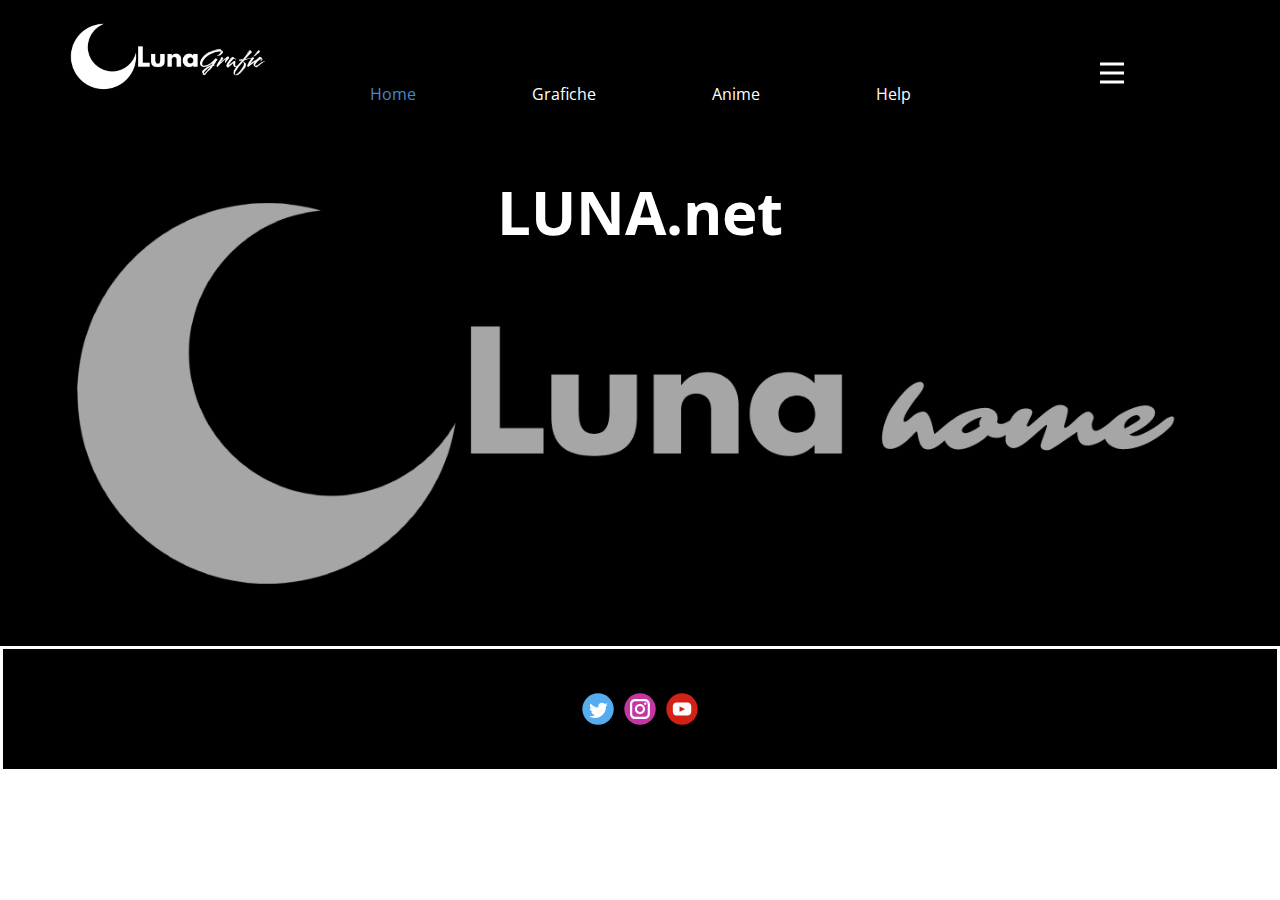
==== index.html @ 3d2ab173 "s" ====
<!DOCTYPE html>
<html style="font-size: 16px;" lang="it"><head>
    <meta name="viewport" content="width=device-width, initial-scale=1.0">
    <meta charset="utf-8">
    <meta name="keywords" content="">
    <meta name="description" content="">
    <icon><link rel="icon" href="images/Luna img.png"></icon>
    <title>Luna server🌙</title>
    <link rel="stylesheet" href="nicepage.css" media="screen">
<link rel="stylesheet" href="Home.css" media="screen">
    <script class="u-script" type="text/javascript" src="jquery.js" "="" defer=""></script>
    <script class="u-script" type="text/javascript" src="nicepage.js" "="" defer=""></script>
    <meta name="generator" content="Nicepage 4.16.0, nicepage.com">
    <link id="u-theme-google-font" rel="stylesheet" href="https://fonts.googleapis.com/css?family=Roboto:100,100i,300,300i,400,400i,500,500i,700,700i,900,900i|Open+Sans:300,300i,400,400i,500,500i,600,600i,700,700i,800,800i">
    
    
    <script type="application/ld+json">{
		"@context": "http://schema.org",
		"@type": "Organization",
		"name": "Luna",
		"logo": "images/template_2.png",
		"sameAs": []
}</script>
    <meta name="theme-color" content="#478ac9">
    <meta property="og:title" content="Home">
    <meta property="og:type" content="website">
  </head>
  <body data-home-page="Home.html" data-home-page-title="Home" class="u-body u-xl-mode" data-lang="it"><header class="u-black u-clearfix u-header u-header" id="sec-e818"><div class="u-clearfix u-sheet u-valign-middle-md u-valign-middle-sm u-valign-middle-xs u-sheet-1">
        <a href="https://nicepage.com" class="u-image u-logo u-image-1" data-image-width="2560" data-image-height="1440">
          <img src="images/template_2.png" class="u-logo-image u-logo-image-1">
        </a>
        <nav class="u-hidden-md u-hidden-sm u-hidden-xs u-menu u-menu-one-level u-offcanvas u-menu-1">
          <div class="menu-collapse" style="font-size: 1rem; letter-spacing: 0px;">
            <a class="u-button-style u-custom-left-right-menu-spacing u-custom-padding-bottom u-custom-top-bottom-menu-spacing u-nav-link u-text-active-palette-1-base u-text-hover-palette-2-base" href="#">
              <svg class="u-svg-link" viewBox="0 0 24 24"><use xmlns:xlink="http://www.w3.org/1999/xlink" xlink:href="#menu-hamburger"></use></svg>
              <svg class="u-svg-content" version="1.1" id="menu-hamburger" viewBox="0 0 16 16" x="0px" y="0px" xmlns:xlink="http://www.w3.org/1999/xlink" xmlns="http://www.w3.org/2000/svg"><g><rect y="1" width="16" height="2"></rect><rect y="7" width="16" height="2"></rect><rect y="13" width="16" height="2"></rect>
</g></svg>
            </a>
          </div>
          <div class="u-custom-menu u-nav-container">
            <ul class="u-nav u-unstyled u-nav-1"><li class="u-nav-item"><a class="u-button-style u-nav-link u-text-active-palette-1-base u-text-hover-palette-2-base" href="Home.html" style="padding: 10px 58px;">Home</a>
</li><li class="u-nav-item"><a class="u-button-style u-nav-link u-text-active-palette-1-base u-text-hover-palette-2-base" href="Grafiche.html" style="padding: 10px 58px;">Grafiche</a>
</li><li class="u-nav-item"><a class="u-button-style u-nav-link u-text-active-palette-1-base u-text-hover-palette-2-base" href="Anime.html" style="padding: 10px 58px;">Anime</a>
</li><li class="u-nav-item"><a class="u-button-style u-nav-link u-text-active-palette-1-base u-text-hover-palette-2-base" href="Help.html" style="padding: 10px 58px;">Help</a>
</li></ul>
          </div>
          <div class="u-custom-menu u-nav-container-collapse">
            <div class="u-black u-container-style u-inner-container-layout u-opacity u-opacity-95 u-sidenav">
              <div class="u-inner-container-layout u-sidenav-overflow">
                <div class="u-menu-close"></div>
                <ul class="u-align-center u-nav u-popupmenu-items u-unstyled u-nav-2"><li class="u-nav-item"><a class="u-button-style u-nav-link" href="Home.html">Home</a>
</li><li class="u-nav-item"><a class="u-button-style u-nav-link" href="Grafiche.html">Grafiche</a>
</li><li class="u-nav-item"><a class="u-button-style u-nav-link" href="Anime.html">Anime</a>
</li><li class="u-nav-item"><a class="u-button-style u-nav-link" href="Help.html">Help</a>
</li></ul>
              </div>
            </div>
            <div class="u-black u-menu-overlay u-opacity u-opacity-70"></div>
          </div>
        </nav>
        <nav class="u-menu u-menu-hamburger u-offcanvas u-menu-2" data-responsive-from="XL" data-position="Menu" data-submenu-level="on-click">
          <div class="menu-collapse">
            <a class="u-button-style u-nav-link" href="#">
              <svg class="u-svg-link" viewBox="0 0 24 24"><use xmlns:xlink="http://www.w3.org/1999/xlink" xlink:href="#svg-94c7"></use></svg>
              <svg class="u-svg-content" version="1.1" id="svg-94c7" viewBox="0 0 16 16" x="0px" y="0px" xmlns:xlink="http://www.w3.org/1999/xlink" xmlns="http://www.w3.org/2000/svg"><g><rect y="1" width="16" height="2"></rect><rect y="7" width="16" height="2"></rect><rect y="13" width="16" height="2"></rect>
</g></svg>
            </a>
          </div>
          <div class="u-custom-menu u-nav-container">
            <ul class="u-nav u-unstyled"><li class="u-nav-item"><a class="u-button-style u-nav-link" href="Home.html">Home</a>
</li><li class="u-nav-item"><a class="u-button-style u-nav-link" href="Help.html">Help</a>
</li><li class="u-nav-item"><a class="u-button-style u-nav-link" href="Grafiche.html">Grafiche</a>
</li><li class="u-nav-item"><a class="u-button-style u-nav-link" href="Anime.html">Anime</a>
</li><li class="u-nav-item"><a class="u-button-style u-nav-link" href="Content-Creator.html">Content Creator</a>
</li></ul>
          </div>
          <div class="u-custom-menu u-nav-container-collapse">
            <div class="u-black u-border-3 u-border-grey-30 u-container-style u-inner-container-layout u-sidenav u-sidenav-2" data-offcanvas-width="244">
              <div class="u-inner-container-layout u-sidenav-overflow">
                <div class="u-menu-close"></div>
                <ul class="u-align-center u-nav u-popupmenu-items u-text-active-grey-15 u-text-hover-grey-25 u-text-white u-unstyled u-nav-4"><li class="u-nav-item"><a class="u-button-style u-nav-link" href="Home.html">Home</a>
</li><li class="u-nav-item"><a class="u-button-style u-nav-link" href="Help.html">Help</a>
</li><li class="u-nav-item"><a class="u-button-style u-nav-link" href="Grafiche.html">Grafiche</a>
</li><li class="u-nav-item"><a class="u-button-style u-nav-link" href="Anime.html">Anime</a>
</li><li class="u-nav-item"><a class="u-button-style u-nav-link" href="Content-Creator.html">Content Creator</a>
</li></ul>
              </div>
            </div>
            <div class="u-black u-menu-overlay u-opacity u-opacity-55"></div>
          </div>
        </nav>
      </div></header>
    <section class="u-clearfix u-image u-shading u-section-1" id="sec-fcfa" data-image-width="550" data-image-height="846">
      <div class="u-clearfix u-sheet u-valign-top-sm u-valign-top-xs u-sheet-1">
        <img class="u-expanded-width u-hidden-sm u-hidden-xs u-image u-image-default u-image-1" data-image-width="1280" data-image-height="720" src="images/Nuovo_progetto_15.png">
        <p class="u-text u-text-default u-text-white u-text-1">LUNA.net</p>
      </div>
    </section>
    
    
    <footer class="u-black u-border-3 u-border-white u-clearfix u-footer" id="sec-3a91"><div class="u-clearfix u-sheet u-sheet-1">
        <div class="u-align-left u-social-icons u-spacing-10 u-social-icons-1">
          <a class="u-social-url" title="twitter" target="_blank" href=""><span class="u-icon u-social-icon u-social-twitter u-icon-1"><svg class="u-svg-link" preserveAspectRatio="xMidYMin slice" viewBox="0 0 112 112" style=""><use xmlns:xlink="http://www.w3.org/1999/xlink" xlink:href="#svg-72b2"></use></svg><svg class="u-svg-content" viewBox="0 0 112 112" x="0" y="0" id="svg-72b2"><circle fill="currentColor" class="st0" cx="56.1" cy="56.1" r="55"></circle><path fill="#FFFFFF" d="M83.8,47.3c0,0.6,0,1.2,0,1.7c0,17.7-13.5,38.2-38.2,38.2C38,87.2,31,85,25,81.2c1,0.1,2.1,0.2,3.2,0.2
            c6.3,0,12.1-2.1,16.7-5.7c-5.9-0.1-10.8-4-12.5-9.3c0.8,0.2,1.7,0.2,2.5,0.2c1.2,0,2.4-0.2,3.5-0.5c-6.1-1.2-10.8-6.7-10.8-13.1
            c0-0.1,0-0.1,0-0.2c1.8,1,3.9,1.6,6.1,1.7c-3.6-2.4-6-6.5-6-11.2c0-2.5,0.7-4.8,1.8-6.7c6.6,8.1,16.5,13.5,27.6,14
            c-0.2-1-0.3-2-0.3-3.1c0-7.4,6-13.4,13.4-13.4c3.9,0,7.3,1.6,9.8,4.2c3.1-0.6,5.9-1.7,8.5-3.3c-1,3.1-3.1,5.8-5.9,7.4
            c2.7-0.3,5.3-1,7.7-2.1C88.7,43,86.4,45.4,83.8,47.3z"></path></svg></span>
          </a>
          <a class="u-social-url" title="instagram" target="_blank" href=""><span class="u-icon u-social-icon u-social-instagram u-icon-2"><svg class="u-svg-link" preserveAspectRatio="xMidYMin slice" viewBox="0 0 112 112" style=""><use xmlns:xlink="http://www.w3.org/1999/xlink" xlink:href="#svg-ed8d"></use></svg><svg class="u-svg-content" viewBox="0 0 112 112" x="0" y="0" id="svg-ed8d"><circle fill="currentColor" cx="56.1" cy="56.1" r="55"></circle><path fill="#FFFFFF" d="M55.9,38.2c-9.9,0-17.9,8-17.9,17.9C38,66,46,74,55.9,74c9.9,0,17.9-8,17.9-17.9C73.8,46.2,65.8,38.2,55.9,38.2
            z M55.9,66.4c-5.7,0-10.3-4.6-10.3-10.3c-0.1-5.7,4.6-10.3,10.3-10.3c5.7,0,10.3,4.6,10.3,10.3C66.2,61.8,61.6,66.4,55.9,66.4z"></path><path fill="#FFFFFF" d="M74.3,33.5c-2.3,0-4.2,1.9-4.2,4.2s1.9,4.2,4.2,4.2s4.2-1.9,4.2-4.2S76.6,33.5,74.3,33.5z"></path><path fill="#FFFFFF" d="M73.1,21.3H38.6c-9.7,0-17.5,7.9-17.5,17.5v34.5c0,9.7,7.9,17.6,17.5,17.6h34.5c9.7,0,17.5-7.9,17.5-17.5V38.8
            C90.6,29.1,82.7,21.3,73.1,21.3z M83,73.3c0,5.5-4.5,9.9-9.9,9.9H38.6c-5.5,0-9.9-4.5-9.9-9.9V38.8c0-5.5,4.5-9.9,9.9-9.9h34.5
            c5.5,0,9.9,4.5,9.9,9.9V73.3z"></path></svg></span>
          </a>
          <a class="u-social-url" target="_blank" data-type="YouTube" title="YouTube" href=""><span class="u-icon u-social-icon u-social-youtube u-icon-3"><svg class="u-svg-link" preserveAspectRatio="xMidYMin slice" viewBox="0 0 112 112" style=""><use xmlns:xlink="http://www.w3.org/1999/xlink" xlink:href="#svg-ea54"></use></svg><svg class="u-svg-content" viewBox="0 0 112 112" x="0" y="0" id="svg-ea54"><circle fill="currentColor" cx="56.1" cy="56.1" r="55"></circle><path fill="#FFFFFF" d="M74.9,33.3H37.3c-7.4,0-13.4,6-13.4,13.4v18.8c0,7.4,6,13.4,13.4,13.4h37.6c7.4,0,13.4-6,13.4-13.4V46.7 C88.3,39.3,82.3,33.3,74.9,33.3L74.9,33.3z M65.9,57l-17.6,8.4c-0.5,0.2-1-0.1-1-0.6V47.5c0-0.5,0.6-0.9,1-0.6l17.6,8.9 C66.4,56,66.4,56.8,65.9,57L65.9,57z"></path></svg></span>
          </a>
        </div>
      </div></footer>

  
</body></html>
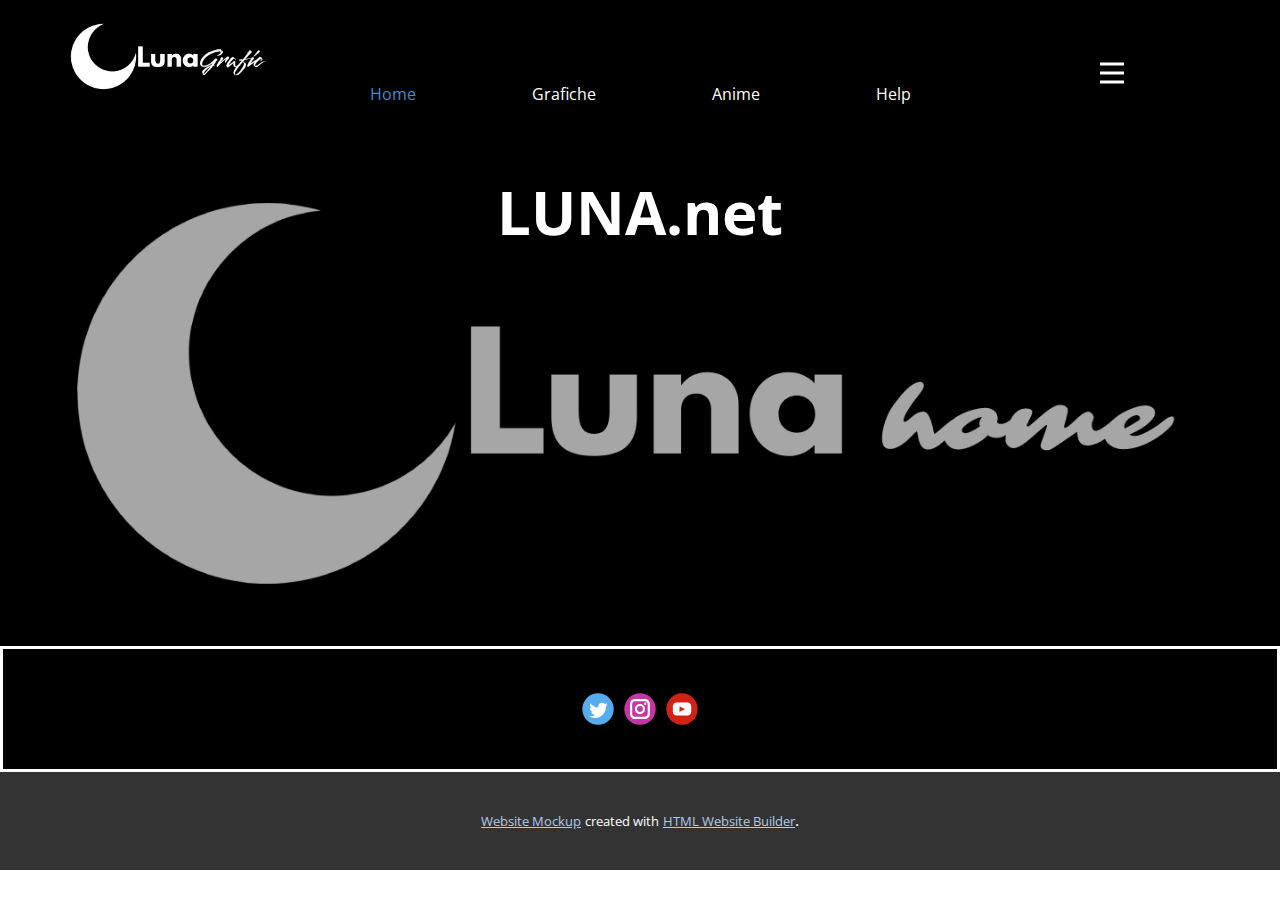
==== commit cf3b2d2e: "h" ====
--- a/index.html
+++ b/index.html
@@ -4,8 +4,7 @@
     <meta charset="utf-8">
     <meta name="keywords" content="">
     <meta name="description" content="">
-    <icon><link rel="icon" href="images/Luna img.png"></icon>
-    <title>Luna server🌙</title>
+    <title>Home</title>
     <link rel="stylesheet" href="nicepage.css" media="screen">
 <link rel="stylesheet" href="Home.css" media="screen">
     <script class="u-script" type="text/javascript" src="jquery.js" "="" defer=""></script>
@@ -115,6 +114,16 @@
           </a>
         </div>
       </div></footer>
-
+    <section class="u-backlink u-clearfix u-grey-80">
+      <a class="u-link" href="https://nicepage.com/website-mockup" target="_blank">
+        <span>Website Mockup</span>
+      </a>
+      <p class="u-text">
+        <span>created with</span>
+      </p>
+      <a class="u-link" href="https://nicepage.com/html-website-builder" target="_blank">
+        <span>HTML Website Builder</span>
+      </a>. 
+    </section>
   
 </body></html>--- a/nicepage.css
+++ b/nicepage.css
@@ -22524,12 +22524,12 @@
 .u-container-layout.u-container-layout.u-color-1-dark-3:before,
 .u-table-alt-color-1-dark-3 tr:nth-child(even) {
   color: #ffffff;
-  background-color: #292e33;
+  background-color: #332929;
 }
 .u-button-style.u-color-1-dark-3,
 .u-button-style.u-color-1-dark-3[class*="u-border-"] {
   color: #ffffff !important;
-  background-color: #292e33 !important;
+  background-color: #332929 !important;
 }
 .u-button-style.u-color-1-dark-3:hover,
 .u-button-style.u-color-1-dark-3[class*="u-border-"]:hover,
@@ -22542,7 +22542,7 @@
 li.active > .u-button-style.u-button-style.u-color-1-dark-3,
 li.active > .u-button-style.u-button-style.u-color-1-dark-3[class*="u-border-"] {
   color: #ffffff !important;
-  background-color: #25292e !important;
+  background-color: #2e2525 !important;
 }
 .u-hover-color-1-dark-3:hover,
 .u-hover-color-1-dark-3[class*="u-border-"]:hover,
@@ -22565,10 +22565,10 @@
 li.active > a.u-button-style.u-button-style.u-active-color-1-dark-3,
 li.active > a.u-button-style.u-button-style.u-active-color-1-dark-3[class*="u-border-"] {
   color: #ffffff !important;
-  background-color: #292e33 !important;
+  background-color: #332929 !important;
 }
 a.u-link.u-hover-color-1-dark-3:hover {
-  color: #292e33 !important;
+  color: #332929 !important;
 }
 .u-color-1-dark-2,
 .u-body.u-color-1-dark-2,
@@ -22579,12 +22579,12 @@
 .u-container-layout.u-container-layout.u-color-1-dark-2:before,
 .u-table-alt-color-1-dark-2 tr:nth-child(even) {
   color: #ffffff;
-  background-color: #425465;
+  background-color: #6b4748;
 }
 .u-button-style.u-color-1-dark-2,
 .u-button-style.u-color-1-dark-2[class*="u-border-"] {
   color: #ffffff !important;
-  background-color: #425465 !important;
+  background-color: #6b4748 !important;
 }
 .u-button-style.u-color-1-dark-2:hover,
 .u-button-style.u-color-1-dark-2[class*="u-border-"]:hover,
@@ -22597,7 +22597,7 @@
 li.active > .u-button-style.u-button-style.u-color-1-dark-2,
 li.active > .u-button-style.u-button-style.u-color-1-dark-2[class*="u-border-"] {
   color: #ffffff !important;
-  background-color: #3b4c5b !important;
+  background-color: #604041 !important;
 }
 .u-hover-color-1-dark-2:hover,
 .u-hover-color-1-dark-2[class*="u-border-"]:hover,
@@ -22620,10 +22620,10 @@
 li.active > a.u-button-style.u-button-style.u-active-color-1-dark-2,
 li.active > a.u-button-style.u-button-style.u-active-color-1-dark-2[class*="u-border-"] {
   color: #ffffff !important;
-  background-color: #425465 !important;
+  background-color: #6b4748 !important;
 }
 a.u-link.u-hover-color-1-dark-2:hover {
-  color: #425465 !important;
+  color: #6b4748 !important;
 }
 .u-color-1-dark-1,
 .u-body.u-color-1-dark-1,
@@ -22634,12 +22634,12 @@
 .u-container-layout.u-container-layout.u-color-1-dark-1:before,
 .u-table-alt-color-1-dark-1 tr:nth-child(even) {
   color: #ffffff;
-  background-color: #4c7397;
+  background-color: #a35559;
 }
 .u-button-style.u-color-1-dark-1,
 .u-button-style.u-color-1-dark-1[class*="u-border-"] {
   color: #ffffff !important;
-  background-color: #4c7397 !important;
+  background-color: #a35559 !important;
 }
 .u-button-style.u-color-1-dark-1:hover,
 .u-button-style.u-color-1-dark-1[class*="u-border-"]:hover,
@@ -22652,7 +22652,7 @@
 li.active > .u-button-style.u-button-style.u-color-1-dark-1,
 li.active > .u-button-style.u-button-style.u-color-1-dark-1[class*="u-border-"] {
   color: #ffffff !important;
-  background-color: #446888 !important;
+  background-color: #934c50 !important;
 }
 .u-hover-color-1-dark-1:hover,
 .u-hover-color-1-dark-1[class*="u-border-"]:hover,
@@ -22675,10 +22675,10 @@
 li.active > a.u-button-style.u-button-style.u-active-color-1-dark-1,
 li.active > a.u-button-style.u-button-style.u-active-color-1-dark-1[class*="u-border-"] {
   color: #ffffff !important;
-  background-color: #4c7397 !important;
+  background-color: #a35559 !important;
 }
 a.u-link.u-hover-color-1-dark-1:hover {
-  color: #4c7397 !important;
+  color: #a35559 !important;
 }
 .u-color-1,
 .u-body.u-color-1,
@@ -22689,12 +22689,12 @@
 .u-container-layout.u-container-layout.u-color-1:before,
 .u-table-alt-color-1 tr:nth-child(even) {
   color: #ffffff;
-  background-color: #478ac9;
+  background-color: #db545a;
 }
 .u-button-style.u-color-1,
 .u-button-style.u-color-1[class*="u-border-"] {
   color: #ffffff !important;
-  background-color: #478ac9 !important;
+  background-color: #db545a !important;
 }
 .u-button-style.u-color-1:hover,
 .u-button-style.u-color-1[class*="u-border-"]:hover,
@@ -22707,7 +22707,7 @@
 li.active > .u-button-style.u-button-style.u-color-1,
 li.active > .u-button-style.u-button-style.u-color-1[class*="u-border-"] {
   color: #ffffff !important;
-  background-color: #387cbd !important;
+  background-color: #d63b42 !important;
 }
 .u-hover-color-1:hover,
 .u-hover-color-1[class*="u-border-"]:hover,
@@ -22730,10 +22730,10 @@
 li.active > a.u-button-style.u-button-style.u-active-color-1,
 li.active > a.u-button-style.u-button-style.u-active-color-1[class*="u-border-"] {
   color: #ffffff !important;
-  background-color: #478ac9 !important;
+  background-color: #db545a !important;
 }
 a.u-link.u-hover-color-1:hover {
-  color: #478ac9 !important;
+  color: #db545a !important;
 }
 .u-color-1-light-1,
 .u-body.u-color-1-light-1,
@@ -22744,12 +22744,12 @@
 .u-container-layout.u-container-layout.u-color-1-light-1:before,
 .u-table-alt-color-1-light-1 tr:nth-child(even) {
   color: #ffffff;
-  background-color: #77aad9;
+  background-color: #e68387;
 }
 .u-button-style.u-color-1-light-1,
 .u-button-style.u-color-1-light-1[class*="u-border-"] {
   color: #ffffff !important;
-  background-color: #77aad9 !important;
+  background-color: #e68387 !important;
 }
 .u-button-style.u-color-1-light-1:hover,
 .u-button-style.u-color-1-light-1[class*="u-border-"]:hover,
@@ -22762,7 +22762,7 @@
 li.active > .u-button-style.u-button-style.u-color-1-light-1,
 li.active > .u-button-style.u-button-style.u-color-1-light-1[class*="u-border-"] {
   color: #ffffff !important;
-  background-color: #5d9ad2 !important;
+  background-color: #e0656a !important;
 }
 .u-hover-color-1-light-1:hover,
 .u-hover-color-1-light-1[class*="u-border-"]:hover,
@@ -22785,10 +22785,10 @@
 li.active > a.u-button-style.u-button-style.u-active-color-1-light-1,
 li.active > a.u-button-style.u-button-style.u-active-color-1-light-1[class*="u-border-"] {
   color: #ffffff !important;
-  background-color: #77aad9 !important;
+  background-color: #e68387 !important;
 }
 a.u-link.u-hover-color-1-light-1:hover {
-  color: #77aad9 !important;
+  color: #e68387 !important;
 }
 .u-color-1-light-2,
 .u-body.u-color-1-light-2,
@@ -22799,12 +22799,12 @@
 .u-container-layout.u-container-layout.u-color-1-light-2:before,
 .u-table-alt-color-1-light-2 tr:nth-child(even) {
   color: #111111;
-  background-color: #adcce9;
+  background-color: #f1b5b8;
 }
 .u-button-style.u-color-1-light-2,
 .u-button-style.u-color-1-light-2[class*="u-border-"] {
   color: #111111 !important;
-  background-color: #adcce9 !important;
+  background-color: #f1b5b8 !important;
 }
 .u-button-style.u-color-1-light-2:hover,
 .u-button-style.u-color-1-light-2[class*="u-border-"]:hover,
@@ -22817,7 +22817,7 @@
 li.active > .u-button-style.u-button-style.u-color-1-light-2,
 li.active > .u-button-style.u-button-style.u-color-1-light-2[class*="u-border-"] {
   color: #111111 !important;
-  background-color: #8db8e0 !important;
+  background-color: #ea9296 !important;
 }
 .u-hover-color-1-light-2:hover,
 .u-hover-color-1-light-2[class*="u-border-"]:hover,
@@ -22840,10 +22840,10 @@
 li.active > a.u-button-style.u-button-style.u-active-color-1-light-2,
 li.active > a.u-button-style.u-button-style.u-active-color-1-light-2[class*="u-border-"] {
   color: #111111 !important;
-  background-color: #adcce9 !important;
+  background-color: #f1b5b8 !important;
 }
 a.u-link.u-hover-color-1-light-2:hover {
-  color: #adcce9 !important;
+  color: #f1b5b8 !important;
 }
 .u-color-1-light-3,
 .u-body.u-color-1-light-3,
@@ -22854,12 +22854,12 @@
 .u-container-layout.u-container-layout.u-color-1-light-3:before,
 .u-table-alt-color-1-light-3 tr:nth-child(even) {
   color: #111111;
-  background-color: #e9f2fa;
+  background-color: #fbeced;
 }
 .u-button-style.u-color-1-light-3,
 .u-button-style.u-color-1-light-3[class*="u-border-"] {
   color: #111111 !important;
-  background-color: #e9f2fa !important;
+  background-color: #fbeced !important;
 }
 .u-button-style.u-color-1-light-3:hover,
 .u-button-style.u-color-1-light-3[class*="u-border-"]:hover,
@@ -22872,7 +22872,7 @@
 li.active > .u-button-style.u-button-style.u-color-1-light-3,
 li.active > .u-button-style.u-button-style.u-color-1-light-3[class*="u-border-"] {
   color: #111111 !important;
-  background-color: #c2dbf1 !important;
+  background-color: #f3c4c7 !important;
 }
 .u-hover-color-1-light-3:hover,
 .u-hover-color-1-light-3[class*="u-border-"]:hover,
@@ -22895,10 +22895,10 @@
 li.active > a.u-button-style.u-button-style.u-active-color-1-light-3,
 li.active > a.u-button-style.u-button-style.u-active-color-1-light-3[class*="u-border-"] {
   color: #111111 !important;
-  background-color: #e9f2fa !important;
+  background-color: #fbeced !important;
 }
 a.u-link.u-hover-color-1-light-3:hover {
-  color: #e9f2fa !important;
+  color: #fbeced !important;
 }
 .u-color-1-base,
 .u-body.u-color-1-base,
@@ -22909,12 +22909,12 @@
 .u-container-layout.u-container-layout.u-color-1-base:before,
 .u-table-alt-color-1-base tr:nth-child(even) {
   color: #ffffff;
-  background-color: #478ac9;
+  background-color: #db545a;
 }
 .u-button-style.u-color-1-base,
 .u-button-style.u-color-1-base[class*="u-border-"] {
   color: #ffffff !important;
-  background-color: #478ac9 !important;
+  background-color: #db545a !important;
 }
 .u-button-style.u-color-1-base:hover,
 .u-button-style.u-color-1-base[class*="u-border-"]:hover,
@@ -22927,7 +22927,7 @@
 li.active > .u-button-style.u-button-style.u-color-1-base,
 li.active > .u-button-style.u-button-style.u-color-1-base[class*="u-border-"] {
   color: #ffffff !important;
-  background-color: #387cbd !important;
+  background-color: #d63b42 !important;
 }
 .u-hover-color-1-base:hover,
 .u-hover-color-1-base[class*="u-border-"]:hover,
@@ -22950,10 +22950,10 @@
 li.active > a.u-button-style.u-button-style.u-active-color-1-base,
 li.active > a.u-button-style.u-button-style.u-active-color-1-base[class*="u-border-"] {
   color: #ffffff !important;
-  background-color: #478ac9 !important;
+  background-color: #db545a !important;
 }
 a.u-link.u-hover-color-1-base:hover {
-  color: #478ac9 !important;
+  color: #db545a !important;
 }
 .u-color-2-dark-3,
 .u-body.u-color-2-dark-3,
@@ -22964,12 +22964,12 @@
 .u-container-layout.u-container-layout.u-color-2-dark-3:before,
 .u-table-alt-color-2-dark-3 tr:nth-child(even) {
   color: #ffffff;
-  background-color: #332929;
+  background-color: #333129;
 }
 .u-button-style.u-color-2-dark-3,
 .u-button-style.u-color-2-dark-3[class*="u-border-"] {
   color: #ffffff !important;
-  background-color: #332929 !important;
+  background-color: #333129 !important;
 }
 .u-button-style.u-color-2-dark-3:hover,
 .u-button-style.u-color-2-dark-3[class*="u-border-"]:hover,
@@ -22982,7 +22982,7 @@
 li.active > .u-button-style.u-button-style.u-color-2-dark-3,
 li.active > .u-button-style.u-button-style.u-color-2-dark-3[class*="u-border-"] {
   color: #ffffff !important;
-  background-color: #2e2525 !important;
+  background-color: #2e2c25 !important;
 }
 .u-hover-color-2-dark-3:hover,
 .u-hover-color-2-dark-3[class*="u-border-"]:hover,
@@ -23005,10 +23005,10 @@
 li.active > a.u-button-style.u-button-style.u-active-color-2-dark-3,
 li.active > a.u-button-style.u-button-style.u-active-color-2-dark-3[class*="u-border-"] {
   color: #ffffff !important;
-  background-color: #332929 !important;
+  background-color: #333129 !important;
 }
 a.u-link.u-hover-color-2-dark-3:hover {
-  color: #332929 !important;
+  color: #333129 !important;
 }
 .u-color-2-dark-2,
 .u-body.u-color-2-dark-2,
@@ -23019,12 +23019,12 @@
 .u-container-layout.u-container-layout.u-color-2-dark-2:before,
 .u-table-alt-color-2-dark-2 tr:nth-child(even) {
   color: #ffffff;
-  background-color: #6b4748;
+  background-color: #72683f;
 }
 .u-button-style.u-color-2-dark-2,
 .u-button-style.u-color-2-dark-2[class*="u-border-"] {
   color: #ffffff !important;
-  background-color: #6b4748 !important;
+  background-color: #72683f !important;
 }
 .u-button-style.u-color-2-dark-2:hover,
 .u-button-style.u-color-2-dark-2[class*="u-border-"]:hover,
@@ -23037,7 +23037,7 @@
 li.active > .u-button-style.u-button-style.u-color-2-dark-2,
 li.active > .u-button-style.u-button-style.u-color-2-dark-2[class*="u-border-"] {
   color: #ffffff !important;
-  background-color: #604041 !important;
+  background-color: #675e39 !important;
 }
 .u-hover-color-2-dark-2:hover,
 .u-hover-color-2-dark-2[class*="u-border-"]:hover,
@@ -23060,10 +23060,10 @@
 li.active > a.u-button-style.u-button-style.u-active-color-2-dark-2,
 li.active > a.u-button-style.u-button-style.u-active-color-2-dark-2[class*="u-border-"] {
   color: #ffffff !important;
-  background-color: #6b4748 !important;
+  background-color: #72683f !important;
 }
 a.u-link.u-hover-color-2-dark-2:hover {
-  color: #6b4748 !important;
+  color: #72683f !important;
 }
 .u-color-2-dark-1,
 .u-body.u-color-2-dark-1,
@@ -23074,12 +23074,12 @@
 .u-container-layout.u-container-layout.u-color-2-dark-1:before,
 .u-table-alt-color-2-dark-1 tr:nth-child(even) {
   color: #ffffff;
-  background-color: #a35559;
+  background-color: #b29a36;
 }
 .u-button-style.u-color-2-dark-1,
 .u-button-style.u-color-2-dark-1[class*="u-border-"] {
   color: #ffffff !important;
-  background-color: #a35559 !important;
+  background-color: #b29a36 !important;
 }
 .u-button-style.u-color-2-dark-1:hover,
 .u-button-style.u-color-2-dark-1[class*="u-border-"]:hover,
@@ -23092,7 +23092,7 @@
 li.active > .u-button-style.u-button-style.u-color-2-dark-1,
 li.active > .u-button-style.u-button-style.u-color-2-dark-1[class*="u-border-"] {
   color: #ffffff !important;
-  background-color: #934c50 !important;
+  background-color: #a08b31 !important;
 }
 .u-hover-color-2-dark-1:hover,
 .u-hover-color-2-dark-1[class*="u-border-"]:hover,
@@ -23115,10 +23115,10 @@
 li.active > a.u-button-style.u-button-style.u-active-color-2-dark-1,
 li.active > a.u-button-style.u-button-style.u-active-color-2-dark-1[class*="u-border-"] {
   color: #ffffff !important;
-  background-color: #a35559 !important;
+  background-color: #b29a36 !important;
 }
 a.u-link.u-hover-color-2-dark-1:hover {
-  color: #a35559 !important;
+  color: #b29a36 !important;
 }
 .u-color-2,
 .u-body.u-color-2,
@@ -23128,13 +23128,13 @@
 .u-color-2.u-sidenav:before,
 .u-container-layout.u-container-layout.u-color-2:before,
 .u-table-alt-color-2 tr:nth-child(even) {
-  color: #ffffff;
-  background-color: #db545a;
+  color: #111111;
+  background-color: #f1c50e;
 }
 .u-button-style.u-color-2,
 .u-button-style.u-color-2[class*="u-border-"] {
-  color: #ffffff !important;
-  background-color: #db545a !important;
+  color: #111111 !important;
+  background-color: #f1c50e !important;
 }
 .u-button-style.u-color-2:hover,
 .u-button-style.u-color-2[class*="u-border-"]:hover,
@@ -23146,8 +23146,8 @@
 .u-button-style.u-button-style.u-color-2[class*="u-border-"].active,
 li.active > .u-button-style.u-button-style.u-color-2,
 li.active > .u-button-style.u-button-style.u-color-2[class*="u-border-"] {
-  color: #ffffff !important;
-  background-color: #d63b42 !important;
+  color: #111111 !important;
+  background-color: #d9b10d !important;
 }
 .u-hover-color-2:hover,
 .u-hover-color-2[class*="u-border-"]:hover,
@@ -23169,11 +23169,11 @@
 a.u-button-style.u-button-style.active > .u-active-color-2[class*="u-border-"],
 li.active > a.u-button-style.u-button-style.u-active-color-2,
 li.active > a.u-button-style.u-button-style.u-active-color-2[class*="u-border-"] {
-  color: #ffffff !important;
-  background-color: #db545a !important;
+  color: #111111 !important;
+  background-color: #f1c50e !important;
 }
 a.u-link.u-hover-color-2:hover {
-  color: #db545a !important;
+  color: #f1c50e !important;
 }
 .u-color-2-light-1,
 .u-body.u-color-2-light-1,
@@ -23183,13 +23183,13 @@
 .u-color-2-light-1.u-sidenav:before,
 .u-container-layout.u-container-layout.u-color-2-light-1:before,
 .u-table-alt-color-2-light-1 tr:nth-child(even) {
-  color: #ffffff;
-  background-color: #e68387;
+  color: #111111;
+  background-color: #f5d654;
 }
 .u-button-style.u-color-2-light-1,
 .u-button-style.u-color-2-light-1[class*="u-border-"] {
-  color: #ffffff !important;
-  background-color: #e68387 !important;
+  color: #111111 !important;
+  background-color: #f5d654 !important;
 }
 .u-button-style.u-color-2-light-1:hover,
 .u-button-style.u-color-2-light-1[class*="u-border-"]:hover,
@@ -23201,8 +23201,8 @@
 .u-button-style.u-button-style.u-color-2-light-1[class*="u-border-"].active,
 li.active > .u-button-style.u-button-style.u-color-2-light-1,
 li.active > .u-button-style.u-button-style.u-color-2-light-1[class*="u-border-"] {
-  color: #ffffff !important;
-  background-color: #e0656a !important;
+  color: #111111 !important;
+  background-color: #f3cf35 !important;
 }
 .u-hover-color-2-light-1:hover,
 .u-hover-color-2-light-1[class*="u-border-"]:hover,
@@ -23224,11 +23224,11 @@
 a.u-button-style.u-button-style.active > .u-active-color-2-light-1[class*="u-border-"],
 li.active > a.u-button-style.u-button-style.u-active-color-2-light-1,
 li.active > a.u-button-style.u-button-style.u-active-color-2-light-1[class*="u-border-"] {
-  color: #ffffff !important;
-  background-color: #e68387 !important;
+  color: #111111 !important;
+  background-color: #f5d654 !important;
 }
 a.u-link.u-hover-color-2-light-1:hover {
-  color: #e68387 !important;
+  color: #f5d654 !important;
 }
 .u-color-2-light-2,
 .u-body.u-color-2-light-2,
@@ -23239,12 +23239,12 @@
 .u-container-layout.u-container-layout.u-color-2-light-2:before,
 .u-table-alt-color-2-light-2 tr:nth-child(even) {
   color: #111111;
-  background-color: #f1b5b8;
+  background-color: #f9e79b;
 }
 .u-button-style.u-color-2-light-2,
 .u-button-style.u-color-2-light-2[class*="u-border-"] {
   color: #111111 !important;
-  background-color: #f1b5b8 !important;
+  background-color: #f9e79b !important;
 }
 .u-button-style.u-color-2-light-2:hover,
 .u-button-style.u-color-2-light-2[class*="u-border-"]:hover,
@@ -23257,7 +23257,7 @@
 li.active > .u-button-style.u-button-style.u-color-2-light-2,
 li.active > .u-button-style.u-button-style.u-color-2-light-2[class*="u-border-"] {
   color: #111111 !important;
-  background-color: #ea9296 !important;
+  background-color: #f7de75 !important;
 }
 .u-hover-color-2-light-2:hover,
 .u-hover-color-2-light-2[class*="u-border-"]:hover,
@@ -23280,10 +23280,10 @@
 li.active > a.u-button-style.u-button-style.u-active-color-2-light-2,
 li.active > a.u-button-style.u-button-style.u-active-color-2-light-2[class*="u-border-"] {
   color: #111111 !important;
-  background-color: #f1b5b8 !important;
+  background-color: #f9e79b !important;
 }
 a.u-link.u-hover-color-2-light-2:hover {
-  color: #f1b5b8 !important;
+  color: #f9e79b !important;
 }
 .u-color-2-light-3,
 .u-body.u-color-2-light-3,
@@ -23294,12 +23294,12 @@
 .u-container-layout.u-container-layout.u-color-2-light-3:before,
 .u-table-alt-color-2-light-3 tr:nth-child(even) {
   color: #111111;
-  background-color: #fbeced;
+  background-color: #fef9e6;
 }
 .u-button-style.u-color-2-light-3,
 .u-button-style.u-color-2-light-3[class*="u-border-"] {
   color: #111111 !important;
-  background-color: #fbeced !important;
+  background-color: #fef9e6 !important;
 }
 .u-button-style.u-color-2-light-3:hover,
 .u-button-style.u-color-2-light-3[class*="u-border-"]:hover,
@@ -23312,7 +23312,7 @@
 li.active > .u-button-style.u-button-style.u-color-2-light-3,
 li.active > .u-button-style.u-button-style.u-color-2-light-3[class*="u-border-"] {
   color: #111111 !important;
-  background-color: #f3c4c7 !important;
+  background-color: #fceeb7 !important;
 }
 .u-hover-color-2-light-3:hover,
 .u-hover-color-2-light-3[class*="u-border-"]:hover,
@@ -23335,10 +23335,10 @@
 li.active > a.u-button-style.u-button-style.u-active-color-2-light-3,
 li.active > a.u-button-style.u-button-style.u-active-color-2-light-3[class*="u-border-"] {
   color: #111111 !important;
-  background-color: #fbeced !important;
+  background-color: #fef9e6 !important;
 }
 a.u-link.u-hover-color-2-light-3:hover {
-  color: #fbeced !important;
+  color: #fef9e6 !important;
 }
 .u-color-2-base,
 .u-body.u-color-2-base,
@@ -23348,13 +23348,13 @@
 .u-color-2-base.u-sidenav:before,
 .u-container-layout.u-container-layout.u-color-2-base:before,
 .u-table-alt-color-2-base tr:nth-child(even) {
-  color: #ffffff;
-  background-color: #db545a;
+  color: #111111;
+  background-color: #f1c50e;
 }
 .u-button-style.u-color-2-base,
 .u-button-style.u-color-2-base[class*="u-border-"] {
-  color: #ffffff !important;
-  background-color: #db545a !important;
+  color: #111111 !important;
+  background-color: #f1c50e !important;
 }
 .u-button-style.u-color-2-base:hover,
 .u-button-style.u-color-2-base[class*="u-border-"]:hover,
@@ -23366,8 +23366,8 @@
 .u-button-style.u-button-style.u-color-2-base[class*="u-border-"].active,
 li.active > .u-button-style.u-button-style.u-color-2-base,
 li.active > .u-button-style.u-button-style.u-color-2-base[class*="u-border-"] {
-  color: #ffffff !important;
-  background-color: #d63b42 !important;
+  color: #111111 !important;
+  background-color: #d9b10d !important;
 }
 .u-hover-color-2-base:hover,
 .u-hover-color-2-base[class*="u-border-"]:hover,
@@ -23389,11 +23389,11 @@
 a.u-button-style.u-button-style.active > .u-active-color-2-base[class*="u-border-"],
 li.active > a.u-button-style.u-button-style.u-active-color-2-base,
 li.active > a.u-button-style.u-button-style.u-active-color-2-base[class*="u-border-"] {
-  color: #ffffff !important;
-  background-color: #db545a !important;
+  color: #111111 !important;
+  background-color: #f1c50e !important;
 }
 a.u-link.u-hover-color-2-base:hover {
-  color: #db545a !important;
+  color: #f1c50e !important;
 }
 .u-color-3-dark-3,
 .u-body.u-color-3-dark-3,
@@ -23404,12 +23404,12 @@
 .u-container-layout.u-container-layout.u-color-3-dark-3:before,
 .u-table-alt-color-3-dark-3 tr:nth-child(even) {
   color: #ffffff;
-  background-color: #333129;
+  background-color: #293332;
 }
 .u-button-style.u-color-3-dark-3,
 .u-button-style.u-color-3-dark-3[class*="u-border-"] {
   color: #ffffff !important;
-  background-color: #333129 !important;
+  background-color: #293332 !important;
 }
 .u-button-style.u-color-3-dark-3:hover,
 .u-button-style.u-color-3-dark-3[class*="u-border-"]:hover,
@@ -23422,7 +23422,7 @@
 li.active > .u-button-style.u-button-style.u-color-3-dark-3,
 li.active > .u-button-style.u-button-style.u-color-3-dark-3[class*="u-border-"] {
   color: #ffffff !important;
-  background-color: #2e2c25 !important;
+  background-color: #252e2d !important;
 }
 .u-hover-color-3-dark-3:hover,
 .u-hover-color-3-dark-3[class*="u-border-"]:hover,
@@ -23445,10 +23445,10 @@
 li.active > a.u-button-style.u-button-style.u-active-color-3-dark-3,
 li.active > a.u-button-style.u-button-style.u-active-color-3-dark-3[class*="u-border-"] {
   color: #ffffff !important;
-  background-color: #333129 !important;
+  background-color: #293332 !important;
 }
 a.u-link.u-hover-color-3-dark-3:hover {
-  color: #333129 !important;
+  color: #293332 !important;
 }
 .u-color-3-dark-2,
 .u-body.u-color-3-dark-2,
@@ -23459,12 +23459,12 @@
 .u-container-layout.u-container-layout.u-color-3-dark-2:before,
 .u-table-alt-color-3-dark-2 tr:nth-child(even) {
   color: #ffffff;
-  background-color: #72683f;
+  background-color: #41807c;
 }
 .u-button-style.u-color-3-dark-2,
 .u-button-style.u-color-3-dark-2[class*="u-border-"] {
   color: #ffffff !important;
-  background-color: #72683f !important;
+  background-color: #41807c !important;
 }
 .u-button-style.u-color-3-dark-2:hover,
 .u-button-style.u-color-3-dark-2[class*="u-border-"]:hover,
@@ -23477,7 +23477,7 @@
 li.active > .u-button-style.u-button-style.u-color-3-dark-2,
 li.active > .u-button-style.u-button-style.u-color-3-dark-2[class*="u-border-"] {
   color: #ffffff !important;
-  background-color: #675e39 !important;
+  background-color: #3a7370 !important;
 }
 .u-hover-color-3-dark-2:hover,
 .u-hover-color-3-dark-2[class*="u-border-"]:hover,
@@ -23500,10 +23500,10 @@
 li.active > a.u-button-style.u-button-style.u-active-color-3-dark-2,
 li.active > a.u-button-style.u-button-style.u-active-color-3-dark-2[class*="u-border-"] {
   color: #ffffff !important;
-  background-color: #72683f !important;
+  background-color: #41807c !important;
 }
 a.u-link.u-hover-color-3-dark-2:hover {
-  color: #72683f !important;
+  color: #41807c !important;
 }
 .u-color-3-dark-1,
 .u-body.u-color-3-dark-1,
@@ -23514,12 +23514,12 @@
 .u-container-layout.u-container-layout.u-color-3-dark-1:before,
 .u-table-alt-color-3-dark-1 tr:nth-child(even) {
   color: #ffffff;
-  background-color: #b29a36;
+  background-color: #2cccc4;
 }
 .u-button-style.u-color-3-dark-1,
 .u-button-style.u-color-3-dark-1[class*="u-border-"] {
   color: #ffffff !important;
-  background-color: #b29a36 !important;
+  background-color: #2cccc4 !important;
 }
 .u-button-style.u-color-3-dark-1:hover,
 .u-button-style.u-color-3-dark-1[class*="u-border-"]:hover,
@@ -23532,7 +23532,7 @@
 li.active > .u-button-style.u-button-style.u-color-3-dark-1,
 li.active > .u-button-style.u-button-style.u-color-3-dark-1[class*="u-border-"] {
   color: #ffffff !important;
-  background-color: #a08b31 !important;
+  background-color: #28b8b0 !important;
 }
 .u-hover-color-3-dark-1:hover,
 .u-hover-color-3-dark-1[class*="u-border-"]:hover,
@@ -23555,10 +23555,10 @@
 li.active > a.u-button-style.u-button-style.u-active-color-3-dark-1,
 li.active > a.u-button-style.u-button-style.u-active-color-3-dark-1[class*="u-border-"] {
   color: #ffffff !important;
-  background-color: #b29a36 !important;
+  background-color: #2cccc4 !important;
 }
 a.u-link.u-hover-color-3-dark-1:hover {
-  color: #b29a36 !important;
+  color: #2cccc4 !important;
 }
 .u-color-3,
 .u-body.u-color-3,
@@ -23569,12 +23569,12 @@
 .u-container-layout.u-container-layout.u-color-3:before,
 .u-table-alt-color-3 tr:nth-child(even) {
   color: #111111;
-  background-color: #f1c50e;
+  background-color: #3be8e0;
 }
 .u-button-style.u-color-3,
 .u-button-style.u-color-3[class*="u-border-"] {
   color: #111111 !important;
-  background-color: #f1c50e !important;
+  background-color: #3be8e0 !important;
 }
 .u-button-style.u-color-3:hover,
 .u-button-style.u-color-3[class*="u-border-"]:hover,
@@ -23587,7 +23587,7 @@
 li.active > .u-button-style.u-button-style.u-color-3,
 li.active > .u-button-style.u-button-style.u-color-3[class*="u-border-"] {
   color: #111111 !important;
-  background-color: #d9b10d !important;
+  background-color: #21e5dc !important;
 }
 .u-hover-color-3:hover,
 .u-hover-color-3[class*="u-border-"]:hover,
@@ -23610,10 +23610,10 @@
 li.active > a.u-button-style.u-button-style.u-active-color-3,
 li.active > a.u-button-style.u-button-style.u-active-color-3[class*="u-border-"] {
   color: #111111 !important;
-  background-color: #f1c50e !important;
+  background-color: #3be8e0 !important;
 }
 a.u-link.u-hover-color-3:hover {
-  color: #f1c50e !important;
+  color: #3be8e0 !important;
 }
 .u-color-3-light-1,
 .u-body.u-color-3-light-1,
@@ -23624,12 +23624,12 @@
 .u-container-layout.u-container-layout.u-color-3-light-1:before,
 .u-table-alt-color-3-light-1 tr:nth-child(even) {
   color: #111111;
-  background-color: #f5d654;
+  background-color: #72efe9;
 }
 .u-button-style.u-color-3-light-1,
 .u-button-style.u-color-3-light-1[class*="u-border-"] {
   color: #111111 !important;
-  background-color: #f5d654 !important;
+  background-color: #72efe9 !important;
 }
 .u-button-style.u-color-3-light-1:hover,
 .u-button-style.u-color-3-light-1[class*="u-border-"]:hover,
@@ -23642,7 +23642,7 @@
 li.active > .u-button-style.u-button-style.u-color-3-light-1,
 li.active > .u-button-style.u-button-style.u-color-3-light-1[class*="u-border-"] {
   color: #111111 !important;
-  background-color: #f3cf35 !important;
+  background-color: #52ebe4 !important;
 }
 .u-hover-color-3-light-1:hover,
 .u-hover-color-3-light-1[class*="u-border-"]:hover,
@@ -23665,10 +23665,10 @@
 li.active > a.u-button-style.u-button-style.u-active-color-3-light-1,
 li.active > a.u-button-style.u-button-style.u-active-color-3-light-1[class*="u-border-"] {
   color: #111111 !important;
-  background-color: #f5d654 !important;
+  background-color: #72efe9 !important;
 }
 a.u-link.u-hover-color-3-light-1:hover {
-  color: #f5d654 !important;
+  color: #72efe9 !important;
 }
 .u-color-3-light-2,
 .u-body.u-color-3-light-2,
@@ -23679,12 +23679,12 @@
 .u-container-layout.u-container-layout.u-color-3-light-2:before,
 .u-table-alt-color-3-light-2 tr:nth-child(even) {
   color: #111111;
-  background-color: #f9e79b;
+  background-color: #adf6f2;
 }
 .u-button-style.u-color-3-light-2,
 .u-button-style.u-color-3-light-2[class*="u-border-"] {
   color: #111111 !important;
-  background-color: #f9e79b !important;
+  background-color: #adf6f2 !important;
 }
 .u-button-style.u-color-3-light-2:hover,
 .u-button-style.u-color-3-light-2[class*="u-border-"]:hover,
@@ -23697,7 +23697,7 @@
 li.active > .u-button-style.u-button-style.u-color-3-light-2,
 li.active > .u-button-style.u-button-style.u-color-3-light-2[class*="u-border-"] {
   color: #111111 !important;
-  background-color: #f7de75 !important;
+  background-color: #87f2ec !important;
 }
 .u-hover-color-3-light-2:hover,
 .u-hover-color-3-light-2[class*="u-border-"]:hover,
@@ -23720,10 +23720,10 @@
 li.active > a.u-button-style.u-button-style.u-active-color-3-light-2,
 li.active > a.u-button-style.u-button-style.u-active-color-3-light-2[class*="u-border-"] {
   color: #111111 !important;
-  background-color: #f9e79b !important;
+  background-color: #adf6f2 !important;
 }
 a.u-link.u-hover-color-3-light-2:hover {
-  color: #f9e79b !important;
+  color: #adf6f2 !important;
 }
 .u-color-3-light-3,
 .u-body.u-color-3-light-3,
@@ -23734,12 +23734,12 @@
 .u-container-layout.u-container-layout.u-color-3-light-3:before,
 .u-table-alt-color-3-light-3 tr:nth-child(even) {
   color: #111111;
-  background-color: #fef9e6;
+  background-color: #eafdfc;
 }
 .u-button-style.u-color-3-light-3,
 .u-button-style.u-color-3-light-3[class*="u-border-"] {
   color: #111111 !important;
-  background-color: #fef9e6 !important;
+  background-color: #eafdfc !important;
 }
 .u-button-style.u-color-3-light-3:hover,
 .u-button-style.u-color-3-light-3[class*="u-border-"]:hover,
@@ -23752,7 +23752,7 @@
 li.active > .u-button-style.u-button-style.u-color-3-light-3,
 li.active > .u-button-style.u-button-style.u-color-3-light-3[class*="u-border-"] {
   color: #111111 !important;
-  background-color: #fceeb7 !important;
+  background-color: #bef9f6 !important;
 }
 .u-hover-color-3-light-3:hover,
 .u-hover-color-3-light-3[class*="u-border-"]:hover,
@@ -23775,10 +23775,10 @@
 li.active > a.u-button-style.u-button-style.u-active-color-3-light-3,
 li.active > a.u-button-style.u-button-style.u-active-color-3-light-3[class*="u-border-"] {
   color: #111111 !important;
-  background-color: #fef9e6 !important;
+  background-color: #eafdfc !important;
 }
 a.u-link.u-hover-color-3-light-3:hover {
-  color: #fef9e6 !important;
+  color: #eafdfc !important;
 }
 .u-color-3-base,
 .u-body.u-color-3-base,
@@ -23788,13 +23788,13 @@
 .u-color-3-base.u-sidenav:before,
 .u-container-layout.u-container-layout.u-color-3-base:before,
 .u-table-alt-color-3-base tr:nth-child(even) {
-  color: #111111;
-  background-color: #f1c50e;
+  color: #ffffff;
+  background-color: #2cccc4;
 }
 .u-button-style.u-color-3-base,
 .u-button-style.u-color-3-base[class*="u-border-"] {
-  color: #111111 !important;
-  background-color: #f1c50e !important;
+  color: #ffffff !important;
+  background-color: #2cccc4 !important;
 }
 .u-button-style.u-color-3-base:hover,
 .u-button-style.u-color-3-base[class*="u-border-"]:hover,
@@ -23806,8 +23806,8 @@
 .u-button-style.u-button-style.u-color-3-base[class*="u-border-"].active,
 li.active > .u-button-style.u-button-style.u-color-3-base,
 li.active > .u-button-style.u-button-style.u-color-3-base[class*="u-border-"] {
-  color: #111111 !important;
-  background-color: #d9b10d !important;
+  color: #ffffff !important;
+  background-color: #28b8b0 !important;
 }
 .u-hover-color-3-base:hover,
 .u-hover-color-3-base[class*="u-border-"]:hover,
@@ -23829,11 +23829,11 @@
 a.u-button-style.u-button-style.active > .u-active-color-3-base[class*="u-border-"],
 li.active > a.u-button-style.u-button-style.u-active-color-3-base,
 li.active > a.u-button-style.u-button-style.u-active-color-3-base[class*="u-border-"] {
-  color: #111111 !important;
-  background-color: #f1c50e !important;
+  color: #ffffff !important;
+  background-color: #2cccc4 !important;
 }
 a.u-link.u-hover-color-3-base:hover {
-  color: #f1c50e !important;
+  color: #2cccc4 !important;
 }
 .u-color-4-dark-3,
 .u-body.u-color-4-dark-3,
@@ -23844,12 +23844,12 @@
 .u-container-layout.u-container-layout.u-color-4-dark-3:before,
 .u-table-alt-color-4-dark-3 tr:nth-child(even) {
   color: #ffffff;
-  background-color: #293332;
+  background-color: #292d33;
 }
 .u-button-style.u-color-4-dark-3,
 .u-button-style.u-color-4-dark-3[class*="u-border-"] {
   color: #ffffff !important;
-  background-color: #293332 !important;
+  background-color: #292d33 !important;
 }
 .u-button-style.u-color-4-dark-3:hover,
 .u-button-style.u-color-4-dark-3[class*="u-border-"]:hover,
@@ -23862,7 +23862,7 @@
 li.active > .u-button-style.u-button-style.u-color-4-dark-3,
 li.active > .u-button-style.u-button-style.u-color-4-dark-3[class*="u-border-"] {
   color: #ffffff !important;
-  background-color: #252e2d !important;
+  background-color: #25292e !important;
 }
 .u-hover-color-4-dark-3:hover,
 .u-hover-color-4-dark-3[class*="u-border-"]:hover,
@@ -23885,10 +23885,10 @@
 li.active > a.u-button-style.u-button-style.u-active-color-4-dark-3,
 li.active > a.u-button-style.u-button-style.u-active-color-4-dark-3[class*="u-border-"] {
   color: #ffffff !important;
-  background-color: #293332 !important;
+  background-color: #292d33 !important;
 }
 a.u-link.u-hover-color-4-dark-3:hover {
-  color: #293332 !important;
+  color: #292d33 !important;
 }
 .u-color-4-dark-2,
 .u-body.u-color-4-dark-2,
@@ -23899,12 +23899,12 @@
 .u-container-layout.u-container-layout.u-color-4-dark-2:before,
 .u-table-alt-color-4-dark-2 tr:nth-child(even) {
   color: #ffffff;
-  background-color: #41807c;
+  background-color: #555c66;
 }
 .u-button-style.u-color-4-dark-2,
 .u-button-style.u-color-4-dark-2[class*="u-border-"] {
   color: #ffffff !important;
-  background-color: #41807c !important;
+  background-color: #555c66 !important;
 }
 .u-button-style.u-color-4-dark-2:hover,
 .u-button-style.u-color-4-dark-2[class*="u-border-"]:hover,
@@ -23917,7 +23917,7 @@
 li.active > .u-button-style.u-button-style.u-color-4-dark-2,
 li.active > .u-button-style.u-button-style.u-color-4-dark-2[class*="u-border-"] {
   color: #ffffff !important;
-  background-color: #3a7370 !important;
+  background-color: #4d535c !important;
 }
 .u-hover-color-4-dark-2:hover,
 .u-hover-color-4-dark-2[class*="u-border-"]:hover,
@@ -23940,10 +23940,10 @@
 li.active > a.u-button-style.u-button-style.u-active-color-4-dark-2,
 li.active > a.u-button-style.u-button-style.u-active-color-4-dark-2[class*="u-border-"] {
   color: #ffffff !important;
-  background-color: #41807c !important;
+  background-color: #555c66 !important;
 }
 a.u-link.u-hover-color-4-dark-2:hover {
-  color: #41807c !important;
+  color: #555c66 !important;
 }
 .u-color-4-dark-1,
 .u-body.u-color-4-dark-1,
@@ -23954,12 +23954,12 @@
 .u-container-layout.u-container-layout.u-color-4-dark-1:before,
 .u-table-alt-color-4-dark-1 tr:nth-child(even) {
   color: #ffffff;
-  background-color: #2cccc4;
+  background-color: #858e99;
 }
 .u-button-style.u-color-4-dark-1,
 .u-button-style.u-color-4-dark-1[class*="u-border-"] {
   color: #ffffff !important;
-  background-color: #2cccc4 !important;
+  background-color: #858e99 !important;
 }
 .u-button-style.u-color-4-dark-1:hover,
 .u-button-style.u-color-4-dark-1[class*="u-border-"]:hover,
@@ -23972,7 +23972,7 @@
 li.active > .u-button-style.u-button-style.u-color-4-dark-1,
 li.active > .u-button-style.u-button-style.u-color-4-dark-1[class*="u-border-"] {
   color: #ffffff !important;
-  background-color: #28b8b0 !important;
+  background-color: #75808c !important;
 }
 .u-hover-color-4-dark-1:hover,
 .u-hover-color-4-dark-1[class*="u-border-"]:hover,
@@ -23995,10 +23995,10 @@
 li.active > a.u-button-style.u-button-style.u-active-color-4-dark-1,
 li.active > a.u-button-style.u-button-style.u-active-color-4-dark-1[class*="u-border-"] {
   color: #ffffff !important;
-  background-color: #2cccc4 !important;
+  background-color: #858e99 !important;
 }
 a.u-link.u-hover-color-4-dark-1:hover {
-  color: #2cccc4 !important;
+  color: #858e99 !important;
 }
 .u-color-4,
 .u-body.u-color-4,
@@ -24009,12 +24009,12 @@
 .u-container-layout.u-container-layout.u-color-4:before,
 .u-table-alt-color-4 tr:nth-child(even) {
   color: #111111;
-  background-color: #3be8e0;
+  background-color: #b9c1cc;
 }
 .u-button-style.u-color-4,
 .u-button-style.u-color-4[class*="u-border-"] {
   color: #111111 !important;
-  background-color: #3be8e0 !important;
+  background-color: #b9c1cc !important;
 }
 .u-button-style.u-color-4:hover,
 .u-button-style.u-color-4[class*="u-border-"]:hover,
@@ -24027,7 +24027,7 @@
 li.active > .u-button-style.u-button-style.u-color-4,
 li.active > .u-button-style.u-button-style.u-color-4[class*="u-border-"] {
   color: #111111 !important;
-  background-color: #21e5dc !important;
+  background-color: #a2adbc !important;
 }
 .u-hover-color-4:hover,
 .u-hover-color-4[class*="u-border-"]:hover,
@@ -24050,10 +24050,10 @@
 li.active > a.u-button-style.u-button-style.u-active-color-4,
 li.active > a.u-button-style.u-button-style.u-active-color-4[class*="u-border-"] {
   color: #111111 !important;
-  background-color: #3be8e0 !important;
+  background-color: #b9c1cc !important;
 }
 a.u-link.u-hover-color-4:hover {
-  color: #3be8e0 !important;
+  color: #b9c1cc !important;
 }
 .u-color-4-light-1,
 .u-body.u-color-4-light-1,
@@ -24064,12 +24064,12 @@
 .u-container-layout.u-container-layout.u-color-4-light-1:before,
 .u-table-alt-color-4-light-1 tr:nth-child(even) {
   color: #111111;
-  background-color: #72efe9;
+  background-color: #ccd3db;
 }
 .u-button-style.u-color-4-light-1,
 .u-button-style.u-color-4-light-1[class*="u-border-"] {
   color: #111111 !important;
-  background-color: #72efe9 !important;
+  background-color: #ccd3db !important;
 }
 .u-button-style.u-color-4-light-1:hover,
 .u-button-style.u-color-4-light-1[class*="u-border-"]:hover,
@@ -24082,7 +24082,7 @@
 li.active > .u-button-style.u-button-style.u-color-4-light-1,
 li.active > .u-button-style.u-button-style.u-color-4-light-1[class*="u-border-"] {
   color: #111111 !important;
-  background-color: #52ebe4 !important;
+  background-color: #b3bec9 !important;
 }
 .u-hover-color-4-light-1:hover,
 .u-hover-color-4-light-1[class*="u-border-"]:hover,
@@ -24105,10 +24105,10 @@
 li.active > a.u-button-style.u-button-style.u-active-color-4-light-1,
 li.active > a.u-button-style.u-button-style.u-active-color-4-light-1[class*="u-border-"] {
   color: #111111 !important;
-  background-color: #72efe9 !important;
+  background-color: #ccd3db !important;
 }
 a.u-link.u-hover-color-4-light-1:hover {
-  color: #72efe9 !important;
+  color: #ccd3db !important;
 }
 .u-color-4-light-2,
 .u-body.u-color-4-light-2,
@@ -24119,12 +24119,12 @@
 .u-container-layout.u-container-layout.u-color-4-light-2:before,
 .u-table-alt-color-4-light-2 tr:nth-child(even) {
   color: #111111;
-  background-color: #adf6f2;
+  background-color: #e0e5eb;
 }
 .u-button-style.u-color-4-light-2,
 .u-button-style.u-color-4-light-2[class*="u-border-"] {
   color: #111111 !important;
-  background-color: #adf6f2 !important;
+  background-color: #e0e5eb !important;
 }
 .u-button-style.u-color-4-light-2:hover,
 .u-button-style.u-color-4-light-2[class*="u-border-"]:hover,
@@ -24137,7 +24137,7 @@
 li.active > .u-button-style.u-button-style.u-color-4-light-2,
 li.active > .u-button-style.u-button-style.u-color-4-light-2[class*="u-border-"] {
   color: #111111 !important;
-  background-color: #87f2ec !important;
+  background-color: #c4ced9 !important;
 }
 .u-hover-color-4-light-2:hover,
 .u-hover-color-4-light-2[class*="u-border-"]:hover,
@@ -24160,10 +24160,10 @@
 li.active > a.u-button-style.u-button-style.u-active-color-4-light-2,
 li.active > a.u-button-style.u-button-style.u-active-color-4-light-2[class*="u-border-"] {
   color: #111111 !important;
-  background-color: #adf6f2 !important;
+  background-color: #e0e5eb !important;
 }
 a.u-link.u-hover-color-4-light-2:hover {
-  color: #adf6f2 !important;
+  color: #e0e5eb !important;
 }
 .u-color-4-light-3,
 .u-body.u-color-4-light-3,
@@ -24174,12 +24174,12 @@
 .u-container-layout.u-container-layout.u-color-4-light-3:before,
 .u-table-alt-color-4-light-3 tr:nth-child(even) {
   color: #111111;
-  background-color: #eafdfc;
+  background-color: #f5f7fa;
 }
 .u-button-style.u-color-4-light-3,
 .u-button-style.u-color-4-light-3[class*="u-border-"] {
   color: #111111 !important;
-  background-color: #eafdfc !important;
+  background-color: #f5f7fa !important;
 }
 .u-button-style.u-color-4-light-3:hover,
 .u-button-style.u-color-4-light-3[class*="u-border-"]:hover,
@@ -24192,7 +24192,7 @@
 li.active > .u-button-style.u-button-style.u-color-4-light-3,
 li.active > .u-button-style.u-button-style.u-color-4-light-3[class*="u-border-"] {
   color: #111111 !important;
-  background-color: #bef9f6 !important;
+  background-color: #d4dde9 !important;
 }
 .u-hover-color-4-light-3:hover,
 .u-hover-color-4-light-3[class*="u-border-"]:hover,
@@ -24215,10 +24215,10 @@
 li.active > a.u-button-style.u-button-style.u-active-color-4-light-3,
 li.active > a.u-button-style.u-button-style.u-active-color-4-light-3[class*="u-border-"] {
   color: #111111 !important;
-  background-color: #eafdfc !important;
+  background-color: #f5f7fa !important;
 }
 a.u-link.u-hover-color-4-light-3:hover {
-  color: #eafdfc !important;
+  color: #f5f7fa !important;
 }
 .u-color-4-base,
 .u-body.u-color-4-base,
@@ -24228,13 +24228,13 @@
 .u-color-4-base.u-sidenav:before,
 .u-container-layout.u-container-layout.u-color-4-base:before,
 .u-table-alt-color-4-base tr:nth-child(even) {
-  color: #ffffff;
-  background-color: #2cccc4;
+  color: #111111;
+  background-color: #b9c1cc;
 }
 .u-button-style.u-color-4-base,
 .u-button-style.u-color-4-base[class*="u-border-"] {
-  color: #ffffff !important;
-  background-color: #2cccc4 !important;
+  color: #111111 !important;
+  background-color: #b9c1cc !important;
 }
 .u-button-style.u-color-4-base:hover,
 .u-button-style.u-color-4-base[class*="u-border-"]:hover,
@@ -24246,8 +24246,8 @@
 .u-button-style.u-button-style.u-color-4-base[class*="u-border-"].active,
 li.active > .u-button-style.u-button-style.u-color-4-base,
 li.active > .u-button-style.u-button-style.u-color-4-base[class*="u-border-"] {
-  color: #ffffff !important;
-  background-color: #28b8b0 !important;
+  color: #111111 !important;
+  background-color: #a2adbc !important;
 }
 .u-hover-color-4-base:hover,
 .u-hover-color-4-base[class*="u-border-"]:hover,
@@ -24269,11 +24269,11 @@
 a.u-button-style.u-button-style.active > .u-active-color-4-base[class*="u-border-"],
 li.active > a.u-button-style.u-button-style.u-active-color-4-base,
 li.active > a.u-button-style.u-button-style.u-active-color-4-base[class*="u-border-"] {
-  color: #ffffff !important;
-  background-color: #2cccc4 !important;
+  color: #111111 !important;
+  background-color: #b9c1cc !important;
 }
 a.u-link.u-hover-color-4-base:hover {
-  color: #2cccc4 !important;
+  color: #b9c1cc !important;
 }
 .u-color-5-dark-3,
 .u-body.u-color-5-dark-3,
@@ -24284,12 +24284,12 @@
 .u-container-layout.u-container-layout.u-color-5-dark-3:before,
 .u-table-alt-color-5-dark-3 tr:nth-child(even) {
   color: #ffffff;
-  background-color: #292d33;
+  background-color: #292e33;
 }
 .u-button-style.u-color-5-dark-3,
 .u-button-style.u-color-5-dark-3[class*="u-border-"] {
   color: #ffffff !important;
-  background-color: #292d33 !important;
+  background-color: #292e33 !important;
 }
 .u-button-style.u-color-5-dark-3:hover,
 .u-button-style.u-color-5-dark-3[class*="u-border-"]:hover,
@@ -24325,10 +24325,10 @@
 li.active > a.u-button-style.u-button-style.u-active-color-5-dark-3,
 li.active > a.u-button-style.u-button-style.u-active-color-5-dark-3[class*="u-border-"] {
   color: #ffffff !important;
-  background-color: #292d33 !important;
+  background-color: #292e33 !important;
 }
 a.u-link.u-hover-color-5-dark-3:hover {
-  color: #292d33 !important;
+  color: #292e33 !important;
 }
 .u-color-5-dark-2,
 .u-body.u-color-5-dark-2,
@@ -24339,12 +24339,12 @@
 .u-container-layout.u-container-layout.u-color-5-dark-2:before,
 .u-table-alt-color-5-dark-2 tr:nth-child(even) {
   color: #ffffff;
-  background-color: #555c66;
+  background-color: #425465;
 }
 .u-button-style.u-color-5-dark-2,
 .u-button-style.u-color-5-dark-2[class*="u-border-"] {
   color: #ffffff !important;
-  background-color: #555c66 !important;
+  background-color: #425465 !important;
 }
 .u-button-style.u-color-5-dark-2:hover,
 .u-button-style.u-color-5-dark-2[class*="u-border-"]:hover,
@@ -24357,7 +24357,7 @@
 li.active > .u-button-style.u-button-style.u-color-5-dark-2,
 li.active > .u-button-style.u-button-style.u-color-5-dark-2[class*="u-border-"] {
   color: #ffffff !important;
-  background-color: #4d535c !important;
+  background-color: #3b4c5b !important;
 }
 .u-hover-color-5-dark-2:hover,
 .u-hover-color-5-dark-2[class*="u-border-"]:hover,
@@ -24380,10 +24380,10 @@
 li.active > a.u-button-style.u-button-style.u-active-color-5-dark-2,
 li.active > a.u-button-style.u-button-style.u-active-color-5-dark-2[class*="u-border-"] {
   color: #ffffff !important;
-  background-color: #555c66 !important;
+  background-color: #425465 !important;
 }
 a.u-link.u-hover-color-5-dark-2:hover {
-  color: #555c66 !important;
+  color: #425465 !important;
 }
 .u-color-5-dark-1,
 .u-body.u-color-5-dark-1,
@@ -24394,12 +24394,12 @@
 .u-container-layout.u-container-layout.u-color-5-dark-1:before,
 .u-table-alt-color-5-dark-1 tr:nth-child(even) {
   color: #ffffff;
-  background-color: #858e99;
+  background-color: #4c7397;
 }
 .u-button-style.u-color-5-dark-1,
 .u-button-style.u-color-5-dark-1[class*="u-border-"] {
   color: #ffffff !important;
-  background-color: #858e99 !important;
+  background-color: #4c7397 !important;
 }
 .u-button-style.u-color-5-dark-1:hover,
 .u-button-style.u-color-5-dark-1[class*="u-border-"]:hover,
@@ -24412,7 +24412,7 @@
 li.active > .u-button-style.u-button-style.u-color-5-dark-1,
 li.active > .u-button-style.u-button-style.u-color-5-dark-1[class*="u-border-"] {
   color: #ffffff !important;
-  background-color: #75808c !important;
+  background-color: #446888 !important;
 }
 .u-hover-color-5-dark-1:hover,
 .u-hover-color-5-dark-1[class*="u-border-"]:hover,
@@ -24435,10 +24435,10 @@
 li.active > a.u-button-style.u-button-style.u-active-color-5-dark-1,
 li.active > a.u-button-style.u-button-style.u-active-color-5-dark-1[class*="u-border-"] {
   color: #ffffff !important;
-  background-color: #858e99 !important;
+  background-color: #4c7397 !important;
 }
 a.u-link.u-hover-color-5-dark-1:hover {
-  color: #858e99 !important;
+  color: #4c7397 !important;
 }
 .u-color-5,
 .u-body.u-color-5,
@@ -24448,13 +24448,13 @@
 .u-color-5.u-sidenav:before,
 .u-container-layout.u-container-layout.u-color-5:before,
 .u-table-alt-color-5 tr:nth-child(even) {
-  color: #111111;
-  background-color: #b9c1cc;
+  color: #ffffff;
+  background-color: #478ac9;
 }
 .u-button-style.u-color-5,
 .u-button-style.u-color-5[class*="u-border-"] {
-  color: #111111 !important;
-  background-color: #b9c1cc !important;
+  color: #ffffff !important;
+  background-color: #478ac9 !important;
 }
 .u-button-style.u-color-5:hover,
 .u-button-style.u-color-5[class*="u-border-"]:hover,
@@ -24466,8 +24466,8 @@
 .u-button-style.u-button-style.u-color-5[class*="u-border-"].active,
 li.active > .u-button-style.u-button-style.u-color-5,
 li.active > .u-button-style.u-button-style.u-color-5[class*="u-border-"] {
-  color: #111111 !important;
-  background-color: #a2adbc !important;
+  color: #ffffff !important;
+  background-color: #387cbd !important;
 }
 .u-hover-color-5:hover,
 .u-hover-color-5[class*="u-border-"]:hover,
@@ -24489,11 +24489,11 @@
 a.u-button-style.u-button-style.active > .u-active-color-5[class*="u-border-"],
 li.active > a.u-button-style.u-button-style.u-active-color-5,
 li.active > a.u-button-style.u-button-style.u-active-color-5[class*="u-border-"] {
-  color: #111111 !important;
-  background-color: #b9c1cc !important;
+  color: #ffffff !important;
+  background-color: #478ac9 !important;
 }
 a.u-link.u-hover-color-5:hover {
-  color: #b9c1cc !important;
+  color: #478ac9 !important;
 }
 .u-color-5-light-1,
 .u-body.u-color-5-light-1,
@@ -24503,13 +24503,13 @@
 .u-color-5-light-1.u-sidenav:before,
 .u-container-layout.u-container-layout.u-color-5-light-1:before,
 .u-table-alt-color-5-light-1 tr:nth-child(even) {
-  color: #111111;
-  background-color: #ccd3db;
+  color: #ffffff;
+  background-color: #77aad9;
 }
 .u-button-style.u-color-5-light-1,
 .u-button-style.u-color-5-light-1[class*="u-border-"] {
-  color: #111111 !important;
-  background-color: #ccd3db !important;
+  color: #ffffff !important;
+  background-color: #77aad9 !important;
 }
 .u-button-style.u-color-5-light-1:hover,
 .u-button-style.u-color-5-light-1[class*="u-border-"]:hover,
@@ -24521,8 +24521,8 @@
 .u-button-style.u-button-style.u-color-5-light-1[class*="u-border-"].active,
 li.active > .u-button-style.u-button-style.u-color-5-light-1,
 li.active > .u-button-style.u-button-style.u-color-5-light-1[class*="u-border-"] {
-  color: #111111 !important;
-  background-color: #b3bec9 !important;
+  color: #ffffff !important;
+  background-color: #5d9ad2 !important;
 }
 .u-hover-color-5-light-1:hover,
 .u-hover-color-5-light-1[class*="u-border-"]:hover,
@@ -24544,11 +24544,11 @@
 a.u-button-style.u-button-style.active > .u-active-color-5-light-1[class*="u-border-"],
 li.active > a.u-button-style.u-button-style.u-active-color-5-light-1,
 li.active > a.u-button-style.u-button-style.u-active-color-5-light-1[class*="u-border-"] {
-  color: #111111 !important;
-  background-color: #ccd3db !important;
+  color: #ffffff !important;
+  background-color: #77aad9 !important;
 }
 a.u-link.u-hover-color-5-light-1:hover {
-  color: #ccd3db !important;
+  color: #77aad9 !important;
 }
 .u-color-5-light-2,
 .u-body.u-color-5-light-2,
@@ -24559,12 +24559,12 @@
 .u-container-layout.u-container-layout.u-color-5-light-2:before,
 .u-table-alt-color-5-light-2 tr:nth-child(even) {
   color: #111111;
-  background-color: #e0e5eb;
+  background-color: #adcce9;
 }
 .u-button-style.u-color-5-light-2,
 .u-button-style.u-color-5-light-2[class*="u-border-"] {
   color: #111111 !important;
-  background-color: #e0e5eb !important;
+  background-color: #adcce9 !important;
 }
 .u-button-style.u-color-5-light-2:hover,
 .u-button-style.u-color-5-light-2[class*="u-border-"]:hover,
@@ -24577,7 +24577,7 @@
 li.active > .u-button-style.u-button-style.u-color-5-light-2,
 li.active > .u-button-style.u-button-style.u-color-5-light-2[class*="u-border-"] {
   color: #111111 !important;
-  background-color: #c4ced9 !important;
+  background-color: #8db8e0 !important;
 }
 .u-hover-color-5-light-2:hover,
 .u-hover-color-5-light-2[class*="u-border-"]:hover,
@@ -24600,10 +24600,10 @@
 li.active > a.u-button-style.u-button-style.u-active-color-5-light-2,
 li.active > a.u-button-style.u-button-style.u-active-color-5-light-2[class*="u-border-"] {
   color: #111111 !important;
-  background-color: #e0e5eb !important;
+  background-color: #adcce9 !important;
 }
 a.u-link.u-hover-color-5-light-2:hover {
-  color: #e0e5eb !important;
+  color: #adcce9 !important;
 }
 .u-color-5-light-3,
 .u-body.u-color-5-light-3,
@@ -24614,12 +24614,12 @@
 .u-container-layout.u-container-layout.u-color-5-light-3:before,
 .u-table-alt-color-5-light-3 tr:nth-child(even) {
   color: #111111;
-  background-color: #f5f7fa;
+  background-color: #e9f2fa;
 }
 .u-button-style.u-color-5-light-3,
 .u-button-style.u-color-5-light-3[class*="u-border-"] {
   color: #111111 !important;
-  background-color: #f5f7fa !important;
+  background-color: #e9f2fa !important;
 }
 .u-button-style.u-color-5-light-3:hover,
 .u-button-style.u-color-5-light-3[class*="u-border-"]:hover,
@@ -24632,7 +24632,7 @@
 li.active > .u-button-style.u-button-style.u-color-5-light-3,
 li.active > .u-button-style.u-button-style.u-color-5-light-3[class*="u-border-"] {
   color: #111111 !important;
-  background-color: #d4dde9 !important;
+  background-color: #c2dbf1 !important;
 }
 .u-hover-color-5-light-3:hover,
 .u-hover-color-5-light-3[class*="u-border-"]:hover,
@@ -24655,10 +24655,10 @@
 li.active > a.u-button-style.u-button-style.u-active-color-5-light-3,
 li.active > a.u-button-style.u-button-style.u-active-color-5-light-3[class*="u-border-"] {
   color: #111111 !important;
-  background-color: #f5f7fa !important;
+  background-color: #e9f2fa !important;
 }
 a.u-link.u-hover-color-5-light-3:hover {
-  color: #f5f7fa !important;
+  color: #e9f2fa !important;
 }
 .u-color-5-base,
 .u-body.u-color-5-base,
@@ -24668,13 +24668,13 @@
 .u-color-5-base.u-sidenav:before,
 .u-container-layout.u-container-layout.u-color-5-base:before,
 .u-table-alt-color-5-base tr:nth-child(even) {
-  color: #111111;
-  background-color: #b9c1cc;
+  color: #ffffff;
+  background-color: #478ac9;
 }
 .u-button-style.u-color-5-base,
 .u-button-style.u-color-5-base[class*="u-border-"] {
-  color: #111111 !important;
-  background-color: #b9c1cc !important;
+  color: #ffffff !important;
+  background-color: #478ac9 !important;
 }
 .u-button-style.u-color-5-base:hover,
 .u-button-style.u-color-5-base[class*="u-border-"]:hover,
@@ -24686,8 +24686,8 @@
 .u-button-style.u-button-style.u-color-5-base[class*="u-border-"].active,
 li.active > .u-button-style.u-button-style.u-color-5-base,
 li.active > .u-button-style.u-button-style.u-color-5-base[class*="u-border-"] {
-  color: #111111 !important;
-  background-color: #a2adbc !important;
+  color: #ffffff !important;
+  background-color: #387cbd !important;
 }
 .u-hover-color-5-base:hover,
 .u-hover-color-5-base[class*="u-border-"]:hover,
@@ -24709,11 +24709,11 @@
 a.u-button-style.u-button-style.active > .u-active-color-5-base[class*="u-border-"],
 li.active > a.u-button-style.u-button-style.u-active-color-5-base,
 li.active > a.u-button-style.u-button-style.u-active-color-5-base[class*="u-border-"] {
-  color: #111111 !important;
-  background-color: #b9c1cc !important;
+  color: #ffffff !important;
+  background-color: #478ac9 !important;
 }
 a.u-link.u-hover-color-5-base:hover {
-  color: #b9c1cc !important;
+  color: #478ac9 !important;
 }
 .u-palette-1-dark-3,
 .u-body.u-palette-1-dark-3,
@@ -28237,18 +28237,18 @@
 }
 .u-border-color-1-dark-3,
 .u-separator-color-1-dark-3:after {
-  border-color: #292e33;
-  stroke: #292e33;
+  border-color: #332929;
+  stroke: #332929;
 }
 .u-button-style.u-border-color-1-dark-3 {
-  border-color: #292e33 !important;
-  color: #292e33 !important;
+  border-color: #332929 !important;
+  color: #332929 !important;
   background-color: transparent !important;
 }
 .u-button-style.u-border-color-1-dark-3:hover,
 .u-button-style.u-border-color-1-dark-3:focus {
   border-color: transparent !important;
-  color: #25292e !important;
+  color: #2e2525 !important;
   background-color: transparent !important;
 }
 .u-border-hover-color-1-dark-3:hover,
@@ -28261,29 +28261,29 @@
 a.u-button-style.u-button-style.u-border-active-color-1-dark-3.active,
 a.u-button-style.u-button-style.active > .u-border-active-color-1-dark-3,
 li.active > a.u-button-style.u-button-style.u-border-active-color-1-dark-3 {
-  color: #292e33 !important;
-  border-color: #292e33 !important;
+  color: #332929 !important;
+  border-color: #332929 !important;
 }
 .u-link.u-border-color-1-dark-3[class*="u-border-"] {
-  border-color: #292e33 !important;
+  border-color: #332929 !important;
 }
 .u-link.u-border-color-1-dark-3[class*="u-border-"]:hover {
-  border-color: #25292e !important;
+  border-color: #2e2525 !important;
 }
 .u-border-color-1-dark-2,
 .u-separator-color-1-dark-2:after {
-  border-color: #425465;
-  stroke: #425465;
+  border-color: #6b4748;
+  stroke: #6b4748;
 }
 .u-button-style.u-border-color-1-dark-2 {
-  border-color: #425465 !important;
-  color: #425465 !important;
+  border-color: #6b4748 !important;
+  color: #6b4748 !important;
   background-color: transparent !important;
 }
 .u-button-style.u-border-color-1-dark-2:hover,
 .u-button-style.u-border-color-1-dark-2:focus {
   border-color: transparent !important;
-  color: #3b4c5b !important;
+  color: #604041 !important;
   background-color: transparent !important;
 }
 .u-border-hover-color-1-dark-2:hover,
@@ -28296,29 +28296,29 @@
 a.u-button-style.u-button-style.u-border-active-color-1-dark-2.active,
 a.u-button-style.u-button-style.active > .u-border-active-color-1-dark-2,
 li.active > a.u-button-style.u-button-style.u-border-active-color-1-dark-2 {
-  color: #425465 !important;
-  border-color: #425465 !important;
+  color: #6b4748 !important;
+  border-color: #6b4748 !important;
 }
 .u-link.u-border-color-1-dark-2[class*="u-border-"] {
-  border-color: #425465 !important;
+  border-color: #6b4748 !important;
 }
 .u-link.u-border-color-1-dark-2[class*="u-border-"]:hover {
-  border-color: #3b4c5b !important;
+  border-color: #604041 !important;
 }
 .u-border-color-1-dark-1,
 .u-separator-color-1-dark-1:after {
-  border-color: #4c7397;
-  stroke: #4c7397;
+  border-color: #a35559;
+  stroke: #a35559;
 }
 .u-button-style.u-border-color-1-dark-1 {
-  border-color: #4c7397 !important;
-  color: #4c7397 !important;
+  border-color: #a35559 !important;
+  color: #a35559 !important;
   background-color: transparent !important;
 }
 .u-button-style.u-border-color-1-dark-1:hover,
 .u-button-style.u-border-color-1-dark-1:focus {
   border-color: transparent !important;
-  color: #446888 !important;
+  color: #934c50 !important;
   background-color: transparent !important;
 }
 .u-border-hover-color-1-dark-1:hover,
@@ -28331,29 +28331,29 @@
 a.u-button-style.u-button-style.u-border-active-color-1-dark-1.active,
 a.u-button-style.u-button-style.active > .u-border-active-color-1-dark-1,
 li.active > a.u-button-style.u-button-style.u-border-active-color-1-dark-1 {
-  color: #4c7397 !important;
-  border-color: #4c7397 !important;
+  color: #a35559 !important;
+  border-color: #a35559 !important;
 }
 .u-link.u-border-color-1-dark-1[class*="u-border-"] {
-  border-color: #4c7397 !important;
+  border-color: #a35559 !important;
 }
 .u-link.u-border-color-1-dark-1[class*="u-border-"]:hover {
-  border-color: #446888 !important;
+  border-color: #934c50 !important;
 }
 .u-border-color-1,
 .u-separator-color-1:after {
-  border-color: #478ac9;
-  stroke: #478ac9;
+  border-color: #db545a;
+  stroke: #db545a;
 }
 .u-button-style.u-border-color-1 {
-  border-color: #478ac9 !important;
-  color: #478ac9 !important;
+  border-color: #db545a !important;
+  color: #db545a !important;
   background-color: transparent !important;
 }
 .u-button-style.u-border-color-1:hover,
 .u-button-style.u-border-color-1:focus {
   border-color: transparent !important;
-  color: #387cbd !important;
+  color: #d63b42 !important;
   background-color: transparent !important;
 }
 .u-border-hover-color-1:hover,
@@ -28366,29 +28366,29 @@
 a.u-button-style.u-button-style.u-border-active-color-1.active,
 a.u-button-style.u-button-style.active > .u-border-active-color-1,
 li.active > a.u-button-style.u-button-style.u-border-active-color-1 {
-  color: #478ac9 !important;
-  border-color: #478ac9 !important;
+  color: #db545a !important;
+  border-color: #db545a !important;
 }
 .u-link.u-border-color-1[class*="u-border-"] {
-  border-color: #478ac9 !important;
+  border-color: #db545a !important;
 }
 .u-link.u-border-color-1[class*="u-border-"]:hover {
-  border-color: #387cbd !important;
+  border-color: #d63b42 !important;
 }
 .u-border-color-1-light-1,
 .u-separator-color-1-light-1:after {
-  border-color: #77aad9;
-  stroke: #77aad9;
+  border-color: #e68387;
+  stroke: #e68387;
 }
 .u-button-style.u-border-color-1-light-1 {
-  border-color: #77aad9 !important;
-  color: #77aad9 !important;
+  border-color: #e68387 !important;
+  color: #e68387 !important;
   background-color: transparent !important;
 }
 .u-button-style.u-border-color-1-light-1:hover,
 .u-button-style.u-border-color-1-light-1:focus {
   border-color: transparent !important;
-  color: #5d9ad2 !important;
+  color: #e0656a !important;
   background-color: transparent !important;
 }
 .u-border-hover-color-1-light-1:hover,
@@ -28401,29 +28401,29 @@
 a.u-button-style.u-button-style.u-border-active-color-1-light-1.active,
 a.u-button-style.u-button-style.active > .u-border-active-color-1-light-1,
 li.active > a.u-button-style.u-button-style.u-border-active-color-1-light-1 {
-  color: #77aad9 !important;
-  border-color: #77aad9 !important;
+  color: #e68387 !important;
+  border-color: #e68387 !important;
 }
 .u-link.u-border-color-1-light-1[class*="u-border-"] {
-  border-color: #77aad9 !important;
+  border-color: #e68387 !important;
 }
 .u-link.u-border-color-1-light-1[class*="u-border-"]:hover {
-  border-color: #5d9ad2 !important;
+  border-color: #e0656a !important;
 }
 .u-border-color-1-light-2,
 .u-separator-color-1-light-2:after {
-  border-color: #adcce9;
-  stroke: #adcce9;
+  border-color: #f1b5b8;
+  stroke: #f1b5b8;
 }
 .u-button-style.u-border-color-1-light-2 {
-  border-color: #adcce9 !important;
-  color: #adcce9 !important;
+  border-color: #f1b5b8 !important;
+  color: #f1b5b8 !important;
   background-color: transparent !important;
 }
 .u-button-style.u-border-color-1-light-2:hover,
 .u-button-style.u-border-color-1-light-2:focus {
   border-color: transparent !important;
-  color: #8db8e0 !important;
+  color: #ea9296 !important;
   background-color: transparent !important;
 }
 .u-border-hover-color-1-light-2:hover,
@@ -28436,29 +28436,29 @@
 a.u-button-style.u-button-style.u-border-active-color-1-light-2.active,
 a.u-button-style.u-button-style.active > .u-border-active-color-1-light-2,
 li.active > a.u-button-style.u-button-style.u-border-active-color-1-light-2 {
-  color: #adcce9 !important;
-  border-color: #adcce9 !important;
+  color: #f1b5b8 !important;
+  border-color: #f1b5b8 !important;
 }
 .u-link.u-border-color-1-light-2[class*="u-border-"] {
-  border-color: #adcce9 !important;
+  border-color: #f1b5b8 !important;
 }
 .u-link.u-border-color-1-light-2[class*="u-border-"]:hover {
-  border-color: #8db8e0 !important;
+  border-color: #ea9296 !important;
 }
 .u-border-color-1-light-3,
 .u-separator-color-1-light-3:after {
-  border-color: #e9f2fa;
-  stroke: #e9f2fa;
+  border-color: #fbeced;
+  stroke: #fbeced;
 }
 .u-button-style.u-border-color-1-light-3 {
-  border-color: #e9f2fa !important;
-  color: #e9f2fa !important;
+  border-color: #fbeced !important;
+  color: #fbeced !important;
   background-color: transparent !important;
 }
 .u-button-style.u-border-color-1-light-3:hover,
 .u-button-style.u-border-color-1-light-3:focus {
   border-color: transparent !important;
-  color: #c2dbf1 !important;
+  color: #f3c4c7 !important;
   background-color: transparent !important;
 }
 .u-border-hover-color-1-light-3:hover,
@@ -28471,29 +28471,29 @@
 a.u-button-style.u-button-style.u-border-active-color-1-light-3.active,
 a.u-button-style.u-button-style.active > .u-border-active-color-1-light-3,
 li.active > a.u-button-style.u-button-style.u-border-active-color-1-light-3 {
-  color: #e9f2fa !important;
-  border-color: #e9f2fa !important;
+  color: #fbeced !important;
+  border-color: #fbeced !important;
 }
 .u-link.u-border-color-1-light-3[class*="u-border-"] {
-  border-color: #e9f2fa !important;
+  border-color: #fbeced !important;
 }
 .u-link.u-border-color-1-light-3[class*="u-border-"]:hover {
-  border-color: #c2dbf1 !important;
+  border-color: #f3c4c7 !important;
 }
 .u-border-color-1-base,
 .u-separator-color-1-base:after {
-  border-color: #478ac9;
-  stroke: #478ac9;
+  border-color: #db545a;
+  stroke: #db545a;
 }
 .u-button-style.u-border-color-1-base {
-  border-color: #478ac9 !important;
-  color: #478ac9 !important;
+  border-color: #db545a !important;
+  color: #db545a !important;
   background-color: transparent !important;
 }
 .u-button-style.u-border-color-1-base:hover,
 .u-button-style.u-border-color-1-base:focus {
   border-color: transparent !important;
-  color: #387cbd !important;
+  color: #d63b42 !important;
   background-color: transparent !important;
 }
 .u-border-hover-color-1-base:hover,
@@ -28506,29 +28506,29 @@
 a.u-button-style.u-button-style.u-border-active-color-1-base.active,
 a.u-button-style.u-button-style.active > .u-border-active-color-1-base,
 li.active > a.u-button-style.u-button-style.u-border-active-color-1-base {
-  color: #478ac9 !important;
-  border-color: #478ac9 !important;
+  color: #db545a !important;
+  border-color: #db545a !important;
 }
 .u-link.u-border-color-1-base[class*="u-border-"] {
-  border-color: #478ac9 !important;
+  border-color: #db545a !important;
 }
 .u-link.u-border-color-1-base[class*="u-border-"]:hover {
-  border-color: #387cbd !important;
+  border-color: #d63b42 !important;
 }
 .u-border-color-2-dark-3,
 .u-separator-color-2-dark-3:after {
-  border-color: #332929;
-  stroke: #332929;
+  border-color: #333129;
+  stroke: #333129;
 }
 .u-button-style.u-border-color-2-dark-3 {
-  border-color: #332929 !important;
-  color: #332929 !important;
+  border-color: #333129 !important;
+  color: #333129 !important;
   background-color: transparent !important;
 }
 .u-button-style.u-border-color-2-dark-3:hover,
 .u-button-style.u-border-color-2-dark-3:focus {
   border-color: transparent !important;
-  color: #2e2525 !important;
+  color: #2e2c25 !important;
   background-color: transparent !important;
 }
 .u-border-hover-color-2-dark-3:hover,
@@ -28541,29 +28541,29 @@
 a.u-button-style.u-button-style.u-border-active-color-2-dark-3.active,
 a.u-button-style.u-button-style.active > .u-border-active-color-2-dark-3,
 li.active > a.u-button-style.u-button-style.u-border-active-color-2-dark-3 {
-  color: #332929 !important;
-  border-color: #332929 !important;
+  color: #333129 !important;
+  border-color: #333129 !important;
 }
 .u-link.u-border-color-2-dark-3[class*="u-border-"] {
-  border-color: #332929 !important;
+  border-color: #333129 !important;
 }
 .u-link.u-border-color-2-dark-3[class*="u-border-"]:hover {
-  border-color: #2e2525 !important;
+  border-color: #2e2c25 !important;
 }
 .u-border-color-2-dark-2,
 .u-separator-color-2-dark-2:after {
-  border-color: #6b4748;
-  stroke: #6b4748;
+  border-color: #72683f;
+  stroke: #72683f;
 }
 .u-button-style.u-border-color-2-dark-2 {
-  border-color: #6b4748 !important;
-  color: #6b4748 !important;
+  border-color: #72683f !important;
+  color: #72683f !important;
   background-color: transparent !important;
 }
 .u-button-style.u-border-color-2-dark-2:hover,
 .u-button-style.u-border-color-2-dark-2:focus {
   border-color: transparent !important;
-  color: #604041 !important;
+  color: #675e39 !important;
   background-color: transparent !important;
 }
 .u-border-hover-color-2-dark-2:hover,
@@ -28576,29 +28576,29 @@
 a.u-button-style.u-button-style.u-border-active-color-2-dark-2.active,
 a.u-button-style.u-button-style.active > .u-border-active-color-2-dark-2,
 li.active > a.u-button-style.u-button-style.u-border-active-color-2-dark-2 {
-  color: #6b4748 !important;
-  border-color: #6b4748 !important;
+  color: #72683f !important;
+  border-color: #72683f !important;
 }
 .u-link.u-border-color-2-dark-2[class*="u-border-"] {
-  border-color: #6b4748 !important;
+  border-color: #72683f !important;
 }
 .u-link.u-border-color-2-dark-2[class*="u-border-"]:hover {
-  border-color: #604041 !important;
+  border-color: #675e39 !important;
 }
 .u-border-color-2-dark-1,
 .u-separator-color-2-dark-1:after {
-  border-color: #a35559;
-  stroke: #a35559;
+  border-color: #b29a36;
+  stroke: #b29a36;
 }
 .u-button-style.u-border-color-2-dark-1 {
-  border-color: #a35559 !important;
-  color: #a35559 !important;
+  border-color: #b29a36 !important;
+  color: #b29a36 !important;
   background-color: transparent !important;
 }
 .u-button-style.u-border-color-2-dark-1:hover,
 .u-button-style.u-border-color-2-dark-1:focus {
   border-color: transparent !important;
-  color: #934c50 !important;
+  color: #a08b31 !important;
   background-color: transparent !important;
 }
 .u-border-hover-color-2-dark-1:hover,
@@ -28611,29 +28611,29 @@
 a.u-button-style.u-button-style.u-border-active-color-2-dark-1.active,
 a.u-button-style.u-button-style.active > .u-border-active-color-2-dark-1,
 li.active > a.u-button-style.u-button-style.u-border-active-color-2-dark-1 {
-  color: #a35559 !important;
-  border-color: #a35559 !important;
+  color: #b29a36 !important;
+  border-color: #b29a36 !important;
 }
 .u-link.u-border-color-2-dark-1[class*="u-border-"] {
-  border-color: #a35559 !important;
+  border-color: #b29a36 !important;
 }
 .u-link.u-border-color-2-dark-1[class*="u-border-"]:hover {
-  border-color: #934c50 !important;
+  border-color: #a08b31 !important;
 }
 .u-border-color-2,
 .u-separator-color-2:after {
-  border-color: #db545a;
-  stroke: #db545a;
+  border-color: #f1c50e;
+  stroke: #f1c50e;
 }
 .u-button-style.u-border-color-2 {
-  border-color: #db545a !important;
-  color: #db545a !important;
+  border-color: #f1c50e !important;
+  color: #f1c50e !important;
   background-color: transparent !important;
 }
 .u-button-style.u-border-color-2:hover,
 .u-button-style.u-border-color-2:focus {
   border-color: transparent !important;
-  color: #d63b42 !important;
+  color: #d9b10d !important;
   background-color: transparent !important;
 }
 .u-border-hover-color-2:hover,
@@ -28646,29 +28646,29 @@
 a.u-button-style.u-button-style.u-border-active-color-2.active,
 a.u-button-style.u-button-style.active > .u-border-active-color-2,
 li.active > a.u-button-style.u-button-style.u-border-active-color-2 {
-  color: #db545a !important;
-  border-color: #db545a !important;
+  color: #f1c50e !important;
+  border-color: #f1c50e !important;
 }
 .u-link.u-border-color-2[class*="u-border-"] {
-  border-color: #db545a !important;
+  border-color: #f1c50e !important;
 }
 .u-link.u-border-color-2[class*="u-border-"]:hover {
-  border-color: #d63b42 !important;
+  border-color: #d9b10d !important;
 }
 .u-border-color-2-light-1,
 .u-separator-color-2-light-1:after {
-  border-color: #e68387;
-  stroke: #e68387;
+  border-color: #f5d654;
+  stroke: #f5d654;
 }
 .u-button-style.u-border-color-2-light-1 {
-  border-color: #e68387 !important;
-  color: #e68387 !important;
+  border-color: #f5d654 !important;
+  color: #f5d654 !important;
   background-color: transparent !important;
 }
 .u-button-style.u-border-color-2-light-1:hover,
 .u-button-style.u-border-color-2-light-1:focus {
   border-color: transparent !important;
-  color: #e0656a !important;
+  color: #f3cf35 !important;
   background-color: transparent !important;
 }
 .u-border-hover-color-2-light-1:hover,
@@ -28681,29 +28681,29 @@
 a.u-button-style.u-button-style.u-border-active-color-2-light-1.active,
 a.u-button-style.u-button-style.active > .u-border-active-color-2-light-1,
 li.active > a.u-button-style.u-button-style.u-border-active-color-2-light-1 {
-  color: #e68387 !important;
-  border-color: #e68387 !important;
+  color: #f5d654 !important;
+  border-color: #f5d654 !important;
 }
 .u-link.u-border-color-2-light-1[class*="u-border-"] {
-  border-color: #e68387 !important;
+  border-color: #f5d654 !important;
 }
 .u-link.u-border-color-2-light-1[class*="u-border-"]:hover {
-  border-color: #e0656a !important;
+  border-color: #f3cf35 !important;
 }
 .u-border-color-2-light-2,
 .u-separator-color-2-light-2:after {
-  border-color: #f1b5b8;
-  stroke: #f1b5b8;
+  border-color: #f9e79b;
+  stroke: #f9e79b;
 }
 .u-button-style.u-border-color-2-light-2 {
-  border-color: #f1b5b8 !important;
-  color: #f1b5b8 !important;
+  border-color: #f9e79b !important;
+  color: #f9e79b !important;
   background-color: transparent !important;
 }
 .u-button-style.u-border-color-2-light-2:hover,
 .u-button-style.u-border-color-2-light-2:focus {
   border-color: transparent !important;
-  color: #ea9296 !important;
+  color: #f7de75 !important;
   background-color: transparent !important;
 }
 .u-border-hover-color-2-light-2:hover,
@@ -28716,29 +28716,29 @@
 a.u-button-style.u-button-style.u-border-active-color-2-light-2.active,
 a.u-button-style.u-button-style.active > .u-border-active-color-2-light-2,
 li.active > a.u-button-style.u-button-style.u-border-active-color-2-light-2 {
-  color: #f1b5b8 !important;
-  border-color: #f1b5b8 !important;
+  color: #f9e79b !important;
+  border-color: #f9e79b !important;
 }
 .u-link.u-border-color-2-light-2[class*="u-border-"] {
-  border-color: #f1b5b8 !important;
+  border-color: #f9e79b !important;
 }
 .u-link.u-border-color-2-light-2[class*="u-border-"]:hover {
-  border-color: #ea9296 !important;
+  border-color: #f7de75 !important;
 }
 .u-border-color-2-light-3,
 .u-separator-color-2-light-3:after {
-  border-color: #fbeced;
-  stroke: #fbeced;
+  border-color: #fef9e6;
+  stroke: #fef9e6;
 }
 .u-button-style.u-border-color-2-light-3 {
-  border-color: #fbeced !important;
-  color: #fbeced !important;
+  border-color: #fef9e6 !important;
+  color: #fef9e6 !important;
   background-color: transparent !important;
 }
 .u-button-style.u-border-color-2-light-3:hover,
 .u-button-style.u-border-color-2-light-3:focus {
   border-color: transparent !important;
-  color: #f3c4c7 !important;
+  color: #fceeb7 !important;
   background-color: transparent !important;
 }
 .u-border-hover-color-2-light-3:hover,
@@ -28751,29 +28751,29 @@
 a.u-button-style.u-button-style.u-border-active-color-2-light-3.active,
 a.u-button-style.u-button-style.active > .u-border-active-color-2-light-3,
 li.active > a.u-button-style.u-button-style.u-border-active-color-2-light-3 {
-  color: #fbeced !important;
-  border-color: #fbeced !important;
+  color: #fef9e6 !important;
+  border-color: #fef9e6 !important;
 }
 .u-link.u-border-color-2-light-3[class*="u-border-"] {
-  border-color: #fbeced !important;
+  border-color: #fef9e6 !important;
 }
 .u-link.u-border-color-2-light-3[class*="u-border-"]:hover {
-  border-color: #f3c4c7 !important;
+  border-color: #fceeb7 !important;
 }
 .u-border-color-2-base,
 .u-separator-color-2-base:after {
-  border-color: #db545a;
-  stroke: #db545a;
+  border-color: #f1c50e;
+  stroke: #f1c50e;
 }
 .u-button-style.u-border-color-2-base {
-  border-color: #db545a !important;
-  color: #db545a !important;
+  border-color: #f1c50e !important;
+  color: #f1c50e !important;
   background-color: transparent !important;
 }
 .u-button-style.u-border-color-2-base:hover,
 .u-button-style.u-border-color-2-base:focus {
   border-color: transparent !important;
-  color: #d63b42 !important;
+  color: #d9b10d !important;
   background-color: transparent !important;
 }
 .u-border-hover-color-2-base:hover,
@@ -28786,29 +28786,29 @@
 a.u-button-style.u-button-style.u-border-active-color-2-base.active,
 a.u-button-style.u-button-style.active > .u-border-active-color-2-base,
 li.active > a.u-button-style.u-button-style.u-border-active-color-2-base {
-  color: #db545a !important;
-  border-color: #db545a !important;
+  color: #f1c50e !important;
+  border-color: #f1c50e !important;
 }
 .u-link.u-border-color-2-base[class*="u-border-"] {
-  border-color: #db545a !important;
+  border-color: #f1c50e !important;
 }
 .u-link.u-border-color-2-base[class*="u-border-"]:hover {
-  border-color: #d63b42 !important;
+  border-color: #d9b10d !important;
 }
 .u-border-color-3-dark-3,
 .u-separator-color-3-dark-3:after {
-  border-color: #333129;
-  stroke: #333129;
+  border-color: #293332;
+  stroke: #293332;
 }
 .u-button-style.u-border-color-3-dark-3 {
-  border-color: #333129 !important;
-  color: #333129 !important;
+  border-color: #293332 !important;
+  color: #293332 !important;
   background-color: transparent !important;
 }
 .u-button-style.u-border-color-3-dark-3:hover,
 .u-button-style.u-border-color-3-dark-3:focus {
   border-color: transparent !important;
-  color: #2e2c25 !important;
+  color: #252e2d !important;
   background-color: transparent !important;
 }
 .u-border-hover-color-3-dark-3:hover,
@@ -28821,29 +28821,29 @@
 a.u-button-style.u-button-style.u-border-active-color-3-dark-3.active,
 a.u-button-style.u-button-style.active > .u-border-active-color-3-dark-3,
 li.active > a.u-button-style.u-button-style.u-border-active-color-3-dark-3 {
-  color: #333129 !important;
-  border-color: #333129 !important;
+  color: #293332 !important;
+  border-color: #293332 !important;
 }
 .u-link.u-border-color-3-dark-3[class*="u-border-"] {
-  border-color: #333129 !important;
+  border-color: #293332 !important;
 }
 .u-link.u-border-color-3-dark-3[class*="u-border-"]:hover {
-  border-color: #2e2c25 !important;
+  border-color: #252e2d !important;
 }
 .u-border-color-3-dark-2,
 .u-separator-color-3-dark-2:after {
-  border-color: #72683f;
-  stroke: #72683f;
+  border-color: #41807c;
+  stroke: #41807c;
 }
 .u-button-style.u-border-color-3-dark-2 {
-  border-color: #72683f !important;
-  color: #72683f !important;
+  border-color: #41807c !important;
+  color: #41807c !important;
   background-color: transparent !important;
 }
 .u-button-style.u-border-color-3-dark-2:hover,
 .u-button-style.u-border-color-3-dark-2:focus {
   border-color: transparent !important;
-  color: #675e39 !important;
+  color: #3a7370 !important;
   background-color: transparent !important;
 }
 .u-border-hover-color-3-dark-2:hover,
@@ -28856,29 +28856,29 @@
 a.u-button-style.u-button-style.u-border-active-color-3-dark-2.active,
 a.u-button-style.u-button-style.active > .u-border-active-color-3-dark-2,
 li.active > a.u-button-style.u-button-style.u-border-active-color-3-dark-2 {
-  color: #72683f !important;
-  border-color: #72683f !important;
+  color: #41807c !important;
+  border-color: #41807c !important;
 }
 .u-link.u-border-color-3-dark-2[class*="u-border-"] {
-  border-color: #72683f !important;
+  border-color: #41807c !important;
 }
 .u-link.u-border-color-3-dark-2[class*="u-border-"]:hover {
-  border-color: #675e39 !important;
+  border-color: #3a7370 !important;
 }
 .u-border-color-3-dark-1,
 .u-separator-color-3-dark-1:after {
-  border-color: #b29a36;
-  stroke: #b29a36;
+  border-color: #2cccc4;
+  stroke: #2cccc4;
 }
 .u-button-style.u-border-color-3-dark-1 {
-  border-color: #b29a36 !important;
-  color: #b29a36 !important;
+  border-color: #2cccc4 !important;
+  color: #2cccc4 !important;
   background-color: transparent !important;
 }
 .u-button-style.u-border-color-3-dark-1:hover,
 .u-button-style.u-border-color-3-dark-1:focus {
   border-color: transparent !important;
-  color: #a08b31 !important;
+  color: #28b8b0 !important;
   background-color: transparent !important;
 }
 .u-border-hover-color-3-dark-1:hover,
@@ -28891,29 +28891,29 @@
 a.u-button-style.u-button-style.u-border-active-color-3-dark-1.active,
 a.u-button-style.u-button-style.active > .u-border-active-color-3-dark-1,
 li.active > a.u-button-style.u-button-style.u-border-active-color-3-dark-1 {
-  color: #b29a36 !important;
-  border-color: #b29a36 !important;
+  color: #2cccc4 !important;
+  border-color: #2cccc4 !important;
 }
 .u-link.u-border-color-3-dark-1[class*="u-border-"] {
-  border-color: #b29a36 !important;
+  border-color: #2cccc4 !important;
 }
 .u-link.u-border-color-3-dark-1[class*="u-border-"]:hover {
-  border-color: #a08b31 !important;
+  border-color: #28b8b0 !important;
 }
 .u-border-color-3,
 .u-separator-color-3:after {
-  border-color: #f1c50e;
-  stroke: #f1c50e;
+  border-color: #3be8e0;
+  stroke: #3be8e0;
 }
 .u-button-style.u-border-color-3 {
-  border-color: #f1c50e !important;
-  color: #f1c50e !important;
+  border-color: #3be8e0 !important;
+  color: #3be8e0 !important;
   background-color: transparent !important;
 }
 .u-button-style.u-border-color-3:hover,
 .u-button-style.u-border-color-3:focus {
   border-color: transparent !important;
-  color: #d9b10d !important;
+  color: #21e5dc !important;
   background-color: transparent !important;
 }
 .u-border-hover-color-3:hover,
@@ -28926,29 +28926,29 @@
 a.u-button-style.u-button-style.u-border-active-color-3.active,
 a.u-button-style.u-button-style.active > .u-border-active-color-3,
 li.active > a.u-button-style.u-button-style.u-border-active-color-3 {
-  color: #f1c50e !important;
-  border-color: #f1c50e !important;
+  color: #3be8e0 !important;
+  border-color: #3be8e0 !important;
 }
 .u-link.u-border-color-3[class*="u-border-"] {
-  border-color: #f1c50e !important;
+  border-color: #3be8e0 !important;
 }
 .u-link.u-border-color-3[class*="u-border-"]:hover {
-  border-color: #d9b10d !important;
+  border-color: #21e5dc !important;
 }
 .u-border-color-3-light-1,
 .u-separator-color-3-light-1:after {
-  border-color: #f5d654;
-  stroke: #f5d654;
+  border-color: #72efe9;
+  stroke: #72efe9;
 }
 .u-button-style.u-border-color-3-light-1 {
-  border-color: #f5d654 !important;
-  color: #f5d654 !important;
+  border-color: #72efe9 !important;
+  color: #72efe9 !important;
   background-color: transparent !important;
 }
 .u-button-style.u-border-color-3-light-1:hover,
 .u-button-style.u-border-color-3-light-1:focus {
   border-color: transparent !important;
-  color: #f3cf35 !important;
+  color: #52ebe4 !important;
   background-color: transparent !important;
 }
 .u-border-hover-color-3-light-1:hover,
@@ -28961,29 +28961,29 @@
 a.u-button-style.u-button-style.u-border-active-color-3-light-1.active,
 a.u-button-style.u-button-style.active > .u-border-active-color-3-light-1,
 li.active > a.u-button-style.u-button-style.u-border-active-color-3-light-1 {
-  color: #f5d654 !important;
-  border-color: #f5d654 !important;
+  color: #72efe9 !important;
+  border-color: #72efe9 !important;
 }
 .u-link.u-border-color-3-light-1[class*="u-border-"] {
-  border-color: #f5d654 !important;
+  border-color: #72efe9 !important;
 }
 .u-link.u-border-color-3-light-1[class*="u-border-"]:hover {
-  border-color: #f3cf35 !important;
+  border-color: #52ebe4 !important;
 }
 .u-border-color-3-light-2,
 .u-separator-color-3-light-2:after {
-  border-color: #f9e79b;
-  stroke: #f9e79b;
+  border-color: #adf6f2;
+  stroke: #adf6f2;
 }
 .u-button-style.u-border-color-3-light-2 {
-  border-color: #f9e79b !important;
-  color: #f9e79b !important;
+  border-color: #adf6f2 !important;
+  color: #adf6f2 !important;
   background-color: transparent !important;
 }
 .u-button-style.u-border-color-3-light-2:hover,
 .u-button-style.u-border-color-3-light-2:focus {
   border-color: transparent !important;
-  color: #f7de75 !important;
+  color: #87f2ec !important;
   background-color: transparent !important;
 }
 .u-border-hover-color-3-light-2:hover,
@@ -28996,29 +28996,29 @@
 a.u-button-style.u-button-style.u-border-active-color-3-light-2.active,
 a.u-button-style.u-button-style.active > .u-border-active-color-3-light-2,
 li.active > a.u-button-style.u-button-style.u-border-active-color-3-light-2 {
-  color: #f9e79b !important;
-  border-color: #f9e79b !important;
+  color: #adf6f2 !important;
+  border-color: #adf6f2 !important;
 }
 .u-link.u-border-color-3-light-2[class*="u-border-"] {
-  border-color: #f9e79b !important;
+  border-color: #adf6f2 !important;
 }
 .u-link.u-border-color-3-light-2[class*="u-border-"]:hover {
-  border-color: #f7de75 !important;
+  border-color: #87f2ec !important;
 }
 .u-border-color-3-light-3,
 .u-separator-color-3-light-3:after {
-  border-color: #fef9e6;
-  stroke: #fef9e6;
+  border-color: #eafdfc;
+  stroke: #eafdfc;
 }
 .u-button-style.u-border-color-3-light-3 {
-  border-color: #fef9e6 !important;
-  color: #fef9e6 !important;
+  border-color: #eafdfc !important;
+  color: #eafdfc !important;
   background-color: transparent !important;
 }
 .u-button-style.u-border-color-3-light-3:hover,
 .u-button-style.u-border-color-3-light-3:focus {
   border-color: transparent !important;
-  color: #fceeb7 !important;
+  color: #bef9f6 !important;
   background-color: transparent !important;
 }
 .u-border-hover-color-3-light-3:hover,
@@ -29031,29 +29031,29 @@
 a.u-button-style.u-button-style.u-border-active-color-3-light-3.active,
 a.u-button-style.u-button-style.active > .u-border-active-color-3-light-3,
 li.active > a.u-button-style.u-button-style.u-border-active-color-3-light-3 {
-  color: #fef9e6 !important;
-  border-color: #fef9e6 !important;
+  color: #eafdfc !important;
+  border-color: #eafdfc !important;
 }
 .u-link.u-border-color-3-light-3[class*="u-border-"] {
-  border-color: #fef9e6 !important;
+  border-color: #eafdfc !important;
 }
 .u-link.u-border-color-3-light-3[class*="u-border-"]:hover {
-  border-color: #fceeb7 !important;
+  border-color: #bef9f6 !important;
 }
 .u-border-color-3-base,
 .u-separator-color-3-base:after {
-  border-color: #f1c50e;
-  stroke: #f1c50e;
+  border-color: #2cccc4;
+  stroke: #2cccc4;
 }
 .u-button-style.u-border-color-3-base {
-  border-color: #f1c50e !important;
-  color: #f1c50e !important;
+  border-color: #2cccc4 !important;
+  color: #2cccc4 !important;
   background-color: transparent !important;
 }
 .u-button-style.u-border-color-3-base:hover,
 .u-button-style.u-border-color-3-base:focus {
   border-color: transparent !important;
-  color: #d9b10d !important;
+  color: #28b8b0 !important;
   background-color: transparent !important;
 }
 .u-border-hover-color-3-base:hover,
@@ -29066,29 +29066,29 @@
 a.u-button-style.u-button-style.u-border-active-color-3-base.active,
 a.u-button-style.u-button-style.active > .u-border-active-color-3-base,
 li.active > a.u-button-style.u-button-style.u-border-active-color-3-base {
-  color: #f1c50e !important;
-  border-color: #f1c50e !important;
+  color: #2cccc4 !important;
+  border-color: #2cccc4 !important;
 }
 .u-link.u-border-color-3-base[class*="u-border-"] {
-  border-color: #f1c50e !important;
+  border-color: #2cccc4 !important;
 }
 .u-link.u-border-color-3-base[class*="u-border-"]:hover {
-  border-color: #d9b10d !important;
+  border-color: #28b8b0 !important;
 }
 .u-border-color-4-dark-3,
 .u-separator-color-4-dark-3:after {
-  border-color: #293332;
-  stroke: #293332;
+  border-color: #292d33;
+  stroke: #292d33;
 }
 .u-button-style.u-border-color-4-dark-3 {
-  border-color: #293332 !important;
-  color: #293332 !important;
+  border-color: #292d33 !important;
+  color: #292d33 !important;
   background-color: transparent !important;
 }
 .u-button-style.u-border-color-4-dark-3:hover,
 .u-button-style.u-border-color-4-dark-3:focus {
   border-color: transparent !important;
-  color: #252e2d !important;
+  color: #25292e !important;
   background-color: transparent !important;
 }
 .u-border-hover-color-4-dark-3:hover,
@@ -29101,29 +29101,29 @@
 a.u-button-style.u-button-style.u-border-active-color-4-dark-3.active,
 a.u-button-style.u-button-style.active > .u-border-active-color-4-dark-3,
 li.active > a.u-button-style.u-button-style.u-border-active-color-4-dark-3 {
-  color: #293332 !important;
-  border-color: #293332 !important;
+  color: #292d33 !important;
+  border-color: #292d33 !important;
 }
 .u-link.u-border-color-4-dark-3[class*="u-border-"] {
-  border-color: #293332 !important;
+  border-color: #292d33 !important;
 }
 .u-link.u-border-color-4-dark-3[class*="u-border-"]:hover {
-  border-color: #252e2d !important;
+  border-color: #25292e !important;
 }
 .u-border-color-4-dark-2,
 .u-separator-color-4-dark-2:after {
-  border-color: #41807c;
-  stroke: #41807c;
+  border-color: #555c66;
+  stroke: #555c66;
 }
 .u-button-style.u-border-color-4-dark-2 {
-  border-color: #41807c !important;
-  color: #41807c !important;
+  border-color: #555c66 !important;
+  color: #555c66 !important;
   background-color: transparent !important;
 }
 .u-button-style.u-border-color-4-dark-2:hover,
 .u-button-style.u-border-color-4-dark-2:focus {
   border-color: transparent !important;
-  color: #3a7370 !important;
+  color: #4d535c !important;
   background-color: transparent !important;
 }
 .u-border-hover-color-4-dark-2:hover,
@@ -29136,29 +29136,29 @@
 a.u-button-style.u-button-style.u-border-active-color-4-dark-2.active,
 a.u-button-style.u-button-style.active > .u-border-active-color-4-dark-2,
 li.active > a.u-button-style.u-button-style.u-border-active-color-4-dark-2 {
-  color: #41807c !important;
-  border-color: #41807c !important;
+  color: #555c66 !important;
+  border-color: #555c66 !important;
 }
 .u-link.u-border-color-4-dark-2[class*="u-border-"] {
-  border-color: #41807c !important;
+  border-color: #555c66 !important;
 }
 .u-link.u-border-color-4-dark-2[class*="u-border-"]:hover {
-  border-color: #3a7370 !important;
+  border-color: #4d535c !important;
 }
 .u-border-color-4-dark-1,
 .u-separator-color-4-dark-1:after {
-  border-color: #2cccc4;
-  stroke: #2cccc4;
+  border-color: #858e99;
+  stroke: #858e99;
 }
 .u-button-style.u-border-color-4-dark-1 {
-  border-color: #2cccc4 !important;
-  color: #2cccc4 !important;
+  border-color: #858e99 !important;
+  color: #858e99 !important;
   background-color: transparent !important;
 }
 .u-button-style.u-border-color-4-dark-1:hover,
 .u-button-style.u-border-color-4-dark-1:focus {
   border-color: transparent !important;
-  color: #28b8b0 !important;
+  color: #75808c !important;
   background-color: transparent !important;
 }
 .u-border-hover-color-4-dark-1:hover,
@@ -29171,29 +29171,29 @@
 a.u-button-style.u-button-style.u-border-active-color-4-dark-1.active,
 a.u-button-style.u-button-style.active > .u-border-active-color-4-dark-1,
 li.active > a.u-button-style.u-button-style.u-border-active-color-4-dark-1 {
-  color: #2cccc4 !important;
-  border-color: #2cccc4 !important;
+  color: #858e99 !important;
+  border-color: #858e99 !important;
 }
 .u-link.u-border-color-4-dark-1[class*="u-border-"] {
-  border-color: #2cccc4 !important;
+  border-color: #858e99 !important;
 }
 .u-link.u-border-color-4-dark-1[class*="u-border-"]:hover {
-  border-color: #28b8b0 !important;
+  border-color: #75808c !important;
 }
 .u-border-color-4,
 .u-separator-color-4:after {
-  border-color: #3be8e0;
-  stroke: #3be8e0;
+  border-color: #b9c1cc;
+  stroke: #b9c1cc;
 }
 .u-button-style.u-border-color-4 {
-  border-color: #3be8e0 !important;
-  color: #3be8e0 !important;
+  border-color: #b9c1cc !important;
+  color: #b9c1cc !important;
   background-color: transparent !important;
 }
 .u-button-style.u-border-color-4:hover,
 .u-button-style.u-border-color-4:focus {
   border-color: transparent !important;
-  color: #21e5dc !important;
+  color: #a2adbc !important;
   background-color: transparent !important;
 }
 .u-border-hover-color-4:hover,
@@ -29206,29 +29206,29 @@
 a.u-button-style.u-button-style.u-border-active-color-4.active,
 a.u-button-style.u-button-style.active > .u-border-active-color-4,
 li.active > a.u-button-style.u-button-style.u-border-active-color-4 {
-  color: #3be8e0 !important;
-  border-color: #3be8e0 !important;
+  color: #b9c1cc !important;
+  border-color: #b9c1cc !important;
 }
 .u-link.u-border-color-4[class*="u-border-"] {
-  border-color: #3be8e0 !important;
+  border-color: #b9c1cc !important;
 }
 .u-link.u-border-color-4[class*="u-border-"]:hover {
-  border-color: #21e5dc !important;
+  border-color: #a2adbc !important;
 }
 .u-border-color-4-light-1,
 .u-separator-color-4-light-1:after {
-  border-color: #72efe9;
-  stroke: #72efe9;
+  border-color: #ccd3db;
+  stroke: #ccd3db;
 }
 .u-button-style.u-border-color-4-light-1 {
-  border-color: #72efe9 !important;
-  color: #72efe9 !important;
+  border-color: #ccd3db !important;
+  color: #ccd3db !important;
   background-color: transparent !important;
 }
 .u-button-style.u-border-color-4-light-1:hover,
 .u-button-style.u-border-color-4-light-1:focus {
   border-color: transparent !important;
-  color: #52ebe4 !important;
+  color: #b3bec9 !important;
   background-color: transparent !important;
 }
 .u-border-hover-color-4-light-1:hover,
@@ -29241,29 +29241,29 @@
 a.u-button-style.u-button-style.u-border-active-color-4-light-1.active,
 a.u-button-style.u-button-style.active > .u-border-active-color-4-light-1,
 li.active > a.u-button-style.u-button-style.u-border-active-color-4-light-1 {
-  color: #72efe9 !important;
-  border-color: #72efe9 !important;
+  color: #ccd3db !important;
+  border-color: #ccd3db !important;
 }
 .u-link.u-border-color-4-light-1[class*="u-border-"] {
-  border-color: #72efe9 !important;
+  border-color: #ccd3db !important;
 }
 .u-link.u-border-color-4-light-1[class*="u-border-"]:hover {
-  border-color: #52ebe4 !important;
+  border-color: #b3bec9 !important;
 }
 .u-border-color-4-light-2,
 .u-separator-color-4-light-2:after {
-  border-color: #adf6f2;
-  stroke: #adf6f2;
+  border-color: #e0e5eb;
+  stroke: #e0e5eb;
 }
 .u-button-style.u-border-color-4-light-2 {
-  border-color: #adf6f2 !important;
-  color: #adf6f2 !important;
+  border-color: #e0e5eb !important;
+  color: #e0e5eb !important;
   background-color: transparent !important;
 }
 .u-button-style.u-border-color-4-light-2:hover,
 .u-button-style.u-border-color-4-light-2:focus {
   border-color: transparent !important;
-  color: #87f2ec !important;
+  color: #c4ced9 !important;
   background-color: transparent !important;
 }
 .u-border-hover-color-4-light-2:hover,
@@ -29276,29 +29276,29 @@
 a.u-button-style.u-button-style.u-border-active-color-4-light-2.active,
 a.u-button-style.u-button-style.active > .u-border-active-color-4-light-2,
 li.active > a.u-button-style.u-button-style.u-border-active-color-4-light-2 {
-  color: #adf6f2 !important;
-  border-color: #adf6f2 !important;
+  color: #e0e5eb !important;
+  border-color: #e0e5eb !important;
 }
 .u-link.u-border-color-4-light-2[class*="u-border-"] {
-  border-color: #adf6f2 !important;
+  border-color: #e0e5eb !important;
 }
 .u-link.u-border-color-4-light-2[class*="u-border-"]:hover {
-  border-color: #87f2ec !important;
+  border-color: #c4ced9 !important;
 }
 .u-border-color-4-light-3,
 .u-separator-color-4-light-3:after {
-  border-color: #eafdfc;
-  stroke: #eafdfc;
+  border-color: #f5f7fa;
+  stroke: #f5f7fa;
 }
 .u-button-style.u-border-color-4-light-3 {
-  border-color: #eafdfc !important;
-  color: #eafdfc !important;
+  border-color: #f5f7fa !important;
+  color: #f5f7fa !important;
   background-color: transparent !important;
 }
 .u-button-style.u-border-color-4-light-3:hover,
 .u-button-style.u-border-color-4-light-3:focus {
   border-color: transparent !important;
-  color: #bef9f6 !important;
+  color: #d4dde9 !important;
   background-color: transparent !important;
 }
 .u-border-hover-color-4-light-3:hover,
@@ -29311,29 +29311,29 @@
 a.u-button-style.u-button-style.u-border-active-color-4-light-3.active,
 a.u-button-style.u-button-style.active > .u-border-active-color-4-light-3,
 li.active > a.u-button-style.u-button-style.u-border-active-color-4-light-3 {
-  color: #eafdfc !important;
-  border-color: #eafdfc !important;
+  color: #f5f7fa !important;
+  border-color: #f5f7fa !important;
 }
 .u-link.u-border-color-4-light-3[class*="u-border-"] {
-  border-color: #eafdfc !important;
+  border-color: #f5f7fa !important;
 }
 .u-link.u-border-color-4-light-3[class*="u-border-"]:hover {
-  border-color: #bef9f6 !important;
+  border-color: #d4dde9 !important;
 }
 .u-border-color-4-base,
 .u-separator-color-4-base:after {
-  border-color: #2cccc4;
-  stroke: #2cccc4;
+  border-color: #b9c1cc;
+  stroke: #b9c1cc;
 }
 .u-button-style.u-border-color-4-base {
-  border-color: #2cccc4 !important;
-  color: #2cccc4 !important;
+  border-color: #b9c1cc !important;
+  color: #b9c1cc !important;
   background-color: transparent !important;
 }
 .u-button-style.u-border-color-4-base:hover,
 .u-button-style.u-border-color-4-base:focus {
   border-color: transparent !important;
-  color: #28b8b0 !important;
+  color: #a2adbc !important;
   background-color: transparent !important;
 }
 .u-border-hover-color-4-base:hover,
@@ -29346,23 +29346,23 @@
 a.u-button-style.u-button-style.u-border-active-color-4-base.active,
 a.u-button-style.u-button-style.active > .u-border-active-color-4-base,
 li.active > a.u-button-style.u-button-style.u-border-active-color-4-base {
-  color: #2cccc4 !important;
-  border-color: #2cccc4 !important;
+  color: #b9c1cc !important;
+  border-color: #b9c1cc !important;
 }
 .u-link.u-border-color-4-base[class*="u-border-"] {
-  border-color: #2cccc4 !important;
+  border-color: #b9c1cc !important;
 }
 .u-link.u-border-color-4-base[class*="u-border-"]:hover {
-  border-color: #28b8b0 !important;
+  border-color: #a2adbc !important;
 }
 .u-border-color-5-dark-3,
 .u-separator-color-5-dark-3:after {
-  border-color: #292d33;
-  stroke: #292d33;
+  border-color: #292e33;
+  stroke: #292e33;
 }
 .u-button-style.u-border-color-5-dark-3 {
-  border-color: #292d33 !important;
-  color: #292d33 !important;
+  border-color: #292e33 !important;
+  color: #292e33 !important;
   background-color: transparent !important;
 }
 .u-button-style.u-border-color-5-dark-3:hover,
@@ -29381,29 +29381,29 @@
 a.u-button-style.u-button-style.u-border-active-color-5-dark-3.active,
 a.u-button-style.u-button-style.active > .u-border-active-color-5-dark-3,
 li.active > a.u-button-style.u-button-style.u-border-active-color-5-dark-3 {
-  color: #292d33 !important;
-  border-color: #292d33 !important;
+  color: #292e33 !important;
+  border-color: #292e33 !important;
 }
 .u-link.u-border-color-5-dark-3[class*="u-border-"] {
-  border-color: #292d33 !important;
+  border-color: #292e33 !important;
 }
 .u-link.u-border-color-5-dark-3[class*="u-border-"]:hover {
   border-color: #25292e !important;
 }
 .u-border-color-5-dark-2,
 .u-separator-color-5-dark-2:after {
-  border-color: #555c66;
-  stroke: #555c66;
+  border-color: #425465;
+  stroke: #425465;
 }
 .u-button-style.u-border-color-5-dark-2 {
-  border-color: #555c66 !important;
-  color: #555c66 !important;
+  border-color: #425465 !important;
+  color: #425465 !important;
   background-color: transparent !important;
 }
 .u-button-style.u-border-color-5-dark-2:hover,
 .u-button-style.u-border-color-5-dark-2:focus {
   border-color: transparent !important;
-  color: #4d535c !important;
+  color: #3b4c5b !important;
   background-color: transparent !important;
 }
 .u-border-hover-color-5-dark-2:hover,
@@ -29416,29 +29416,29 @@
 a.u-button-style.u-button-style.u-border-active-color-5-dark-2.active,
 a.u-button-style.u-button-style.active > .u-border-active-color-5-dark-2,
 li.active > a.u-button-style.u-button-style.u-border-active-color-5-dark-2 {
-  color: #555c66 !important;
-  border-color: #555c66 !important;
+  color: #425465 !important;
+  border-color: #425465 !important;
 }
 .u-link.u-border-color-5-dark-2[class*="u-border-"] {
-  border-color: #555c66 !important;
+  border-color: #425465 !important;
 }
 .u-link.u-border-color-5-dark-2[class*="u-border-"]:hover {
-  border-color: #4d535c !important;
+  border-color: #3b4c5b !important;
 }
 .u-border-color-5-dark-1,
 .u-separator-color-5-dark-1:after {
-  border-color: #858e99;
-  stroke: #858e99;
+  border-color: #4c7397;
+  stroke: #4c7397;
 }
 .u-button-style.u-border-color-5-dark-1 {
-  border-color: #858e99 !important;
-  color: #858e99 !important;
+  border-color: #4c7397 !important;
+  color: #4c7397 !important;
   background-color: transparent !important;
 }
 .u-button-style.u-border-color-5-dark-1:hover,
 .u-button-style.u-border-color-5-dark-1:focus {
   border-color: transparent !important;
-  color: #75808c !important;
+  color: #446888 !important;
   background-color: transparent !important;
 }
 .u-border-hover-color-5-dark-1:hover,
@@ -29451,29 +29451,29 @@
 a.u-button-style.u-button-style.u-border-active-color-5-dark-1.active,
 a.u-button-style.u-button-style.active > .u-border-active-color-5-dark-1,
 li.active > a.u-button-style.u-button-style.u-border-active-color-5-dark-1 {
-  color: #858e99 !important;
-  border-color: #858e99 !important;
+  color: #4c7397 !important;
+  border-color: #4c7397 !important;
 }
 .u-link.u-border-color-5-dark-1[class*="u-border-"] {
-  border-color: #858e99 !important;
+  border-color: #4c7397 !important;
 }
 .u-link.u-border-color-5-dark-1[class*="u-border-"]:hover {
-  border-color: #75808c !important;
+  border-color: #446888 !important;
 }
 .u-border-color-5,
 .u-separator-color-5:after {
-  border-color: #b9c1cc;
-  stroke: #b9c1cc;
+  border-color: #478ac9;
+  stroke: #478ac9;
 }
 .u-button-style.u-border-color-5 {
-  border-color: #b9c1cc !important;
-  color: #b9c1cc !important;
+  border-color: #478ac9 !important;
+  color: #478ac9 !important;
   background-color: transparent !important;
 }
 .u-button-style.u-border-color-5:hover,
 .u-button-style.u-border-color-5:focus {
   border-color: transparent !important;
-  color: #a2adbc !important;
+  color: #387cbd !important;
   background-color: transparent !important;
 }
 .u-border-hover-color-5:hover,
@@ -29486,29 +29486,29 @@
 a.u-button-style.u-button-style.u-border-active-color-5.active,
 a.u-button-style.u-button-style.active > .u-border-active-color-5,
 li.active > a.u-button-style.u-button-style.u-border-active-color-5 {
-  color: #b9c1cc !important;
-  border-color: #b9c1cc !important;
+  color: #478ac9 !important;
+  border-color: #478ac9 !important;
 }
 .u-link.u-border-color-5[class*="u-border-"] {
-  border-color: #b9c1cc !important;
+  border-color: #478ac9 !important;
 }
 .u-link.u-border-color-5[class*="u-border-"]:hover {
-  border-color: #a2adbc !important;
+  border-color: #387cbd !important;
 }
 .u-border-color-5-light-1,
 .u-separator-color-5-light-1:after {
-  border-color: #ccd3db;
-  stroke: #ccd3db;
+  border-color: #77aad9;
+  stroke: #77aad9;
 }
 .u-button-style.u-border-color-5-light-1 {
-  border-color: #ccd3db !important;
-  color: #ccd3db !important;
+  border-color: #77aad9 !important;
+  color: #77aad9 !important;
   background-color: transparent !important;
 }
 .u-button-style.u-border-color-5-light-1:hover,
 .u-button-style.u-border-color-5-light-1:focus {
   border-color: transparent !important;
-  color: #b3bec9 !important;
+  color: #5d9ad2 !important;
   background-color: transparent !important;
 }
 .u-border-hover-color-5-light-1:hover,
@@ -29521,29 +29521,29 @@
 a.u-button-style.u-button-style.u-border-active-color-5-light-1.active,
 a.u-button-style.u-button-style.active > .u-border-active-color-5-light-1,
 li.active > a.u-button-style.u-button-style.u-border-active-color-5-light-1 {
-  color: #ccd3db !important;
-  border-color: #ccd3db !important;
+  color: #77aad9 !important;
+  border-color: #77aad9 !important;
 }
 .u-link.u-border-color-5-light-1[class*="u-border-"] {
-  border-color: #ccd3db !important;
+  border-color: #77aad9 !important;
 }
 .u-link.u-border-color-5-light-1[class*="u-border-"]:hover {
-  border-color: #b3bec9 !important;
+  border-color: #5d9ad2 !important;
 }
 .u-border-color-5-light-2,
 .u-separator-color-5-light-2:after {
-  border-color: #e0e5eb;
-  stroke: #e0e5eb;
+  border-color: #adcce9;
+  stroke: #adcce9;
 }
 .u-button-style.u-border-color-5-light-2 {
-  border-color: #e0e5eb !important;
-  color: #e0e5eb !important;
+  border-color: #adcce9 !important;
+  color: #adcce9 !important;
   background-color: transparent !important;
 }
 .u-button-style.u-border-color-5-light-2:hover,
 .u-button-style.u-border-color-5-light-2:focus {
   border-color: transparent !important;
-  color: #c4ced9 !important;
+  color: #8db8e0 !important;
   background-color: transparent !important;
 }
 .u-border-hover-color-5-light-2:hover,
@@ -29556,29 +29556,29 @@
 a.u-button-style.u-button-style.u-border-active-color-5-light-2.active,
 a.u-button-style.u-button-style.active > .u-border-active-color-5-light-2,
 li.active > a.u-button-style.u-button-style.u-border-active-color-5-light-2 {
-  color: #e0e5eb !important;
-  border-color: #e0e5eb !important;
+  color: #adcce9 !important;
+  border-color: #adcce9 !important;
 }
 .u-link.u-border-color-5-light-2[class*="u-border-"] {
-  border-color: #e0e5eb !important;
+  border-color: #adcce9 !important;
 }
 .u-link.u-border-color-5-light-2[class*="u-border-"]:hover {
-  border-color: #c4ced9 !important;
+  border-color: #8db8e0 !important;
 }
 .u-border-color-5-light-3,
 .u-separator-color-5-light-3:after {
-  border-color: #f5f7fa;
-  stroke: #f5f7fa;
+  border-color: #e9f2fa;
+  stroke: #e9f2fa;
 }
 .u-button-style.u-border-color-5-light-3 {
-  border-color: #f5f7fa !important;
-  color: #f5f7fa !important;
+  border-color: #e9f2fa !important;
+  color: #e9f2fa !important;
   background-color: transparent !important;
 }
 .u-button-style.u-border-color-5-light-3:hover,
 .u-button-style.u-border-color-5-light-3:focus {
   border-color: transparent !important;
-  color: #d4dde9 !important;
+  color: #c2dbf1 !important;
   background-color: transparent !important;
 }
 .u-border-hover-color-5-light-3:hover,
@@ -29591,29 +29591,29 @@
 a.u-button-style.u-button-style.u-border-active-color-5-light-3.active,
 a.u-button-style.u-button-style.active > .u-border-active-color-5-light-3,
 li.active > a.u-button-style.u-button-style.u-border-active-color-5-light-3 {
-  color: #f5f7fa !important;
-  border-color: #f5f7fa !important;
+  color: #e9f2fa !important;
+  border-color: #e9f2fa !important;
 }
 .u-link.u-border-color-5-light-3[class*="u-border-"] {
-  border-color: #f5f7fa !important;
+  border-color: #e9f2fa !important;
 }
 .u-link.u-border-color-5-light-3[class*="u-border-"]:hover {
-  border-color: #d4dde9 !important;
+  border-color: #c2dbf1 !important;
 }
 .u-border-color-5-base,
 .u-separator-color-5-base:after {
-  border-color: #b9c1cc;
-  stroke: #b9c1cc;
+  border-color: #478ac9;
+  stroke: #478ac9;
 }
 .u-button-style.u-border-color-5-base {
-  border-color: #b9c1cc !important;
-  color: #b9c1cc !important;
+  border-color: #478ac9 !important;
+  color: #478ac9 !important;
   background-color: transparent !important;
 }
 .u-button-style.u-border-color-5-base:hover,
 .u-button-style.u-border-color-5-base:focus {
   border-color: transparent !important;
-  color: #a2adbc !important;
+  color: #387cbd !important;
   background-color: transparent !important;
 }
 .u-border-hover-color-5-base:hover,
@@ -29626,14 +29626,14 @@
 a.u-button-style.u-button-style.u-border-active-color-5-base.active,
 a.u-button-style.u-button-style.active > .u-border-active-color-5-base,
 li.active > a.u-button-style.u-button-style.u-border-active-color-5-base {
-  color: #b9c1cc !important;
-  border-color: #b9c1cc !important;
+  color: #478ac9 !important;
+  border-color: #478ac9 !important;
 }
 .u-link.u-border-color-5-base[class*="u-border-"] {
-  border-color: #b9c1cc !important;
+  border-color: #478ac9 !important;
 }
 .u-link.u-border-color-5-base[class*="u-border-"]:hover {
-  border-color: #a2adbc !important;
+  border-color: #387cbd !important;
 }
 .u-border-palette-1-dark-3,
 .u-separator-palette-1-dark-3:after {
@@ -31880,7 +31880,7 @@
 li.active > a.u-button-style.u-text-color-1-dark-3[class*="u-border-"],
 a.u-button-style.u-text-color-1-dark-3,
 a.u-button-style.u-text-color-1-dark-3[class*="u-border-"] {
-  color: #292e33 !important;
+  color: #332929 !important;
 }
 a.u-button-style.u-text-color-1-dark-3:hover,
 a.u-button-style.u-text-color-1-dark-3[class*="u-border-"]:hover,
@@ -31890,7 +31890,7 @@
 a.u-button-style.u-button-style.u-text-color-1-dark-3[class*="u-border-"]:active,
 a.u-button-style.u-button-style.u-text-color-1-dark-3.active,
 a.u-button-style.u-button-style.u-text-color-1-dark-3[class*="u-border-"].active {
-  color: #25292e !important;
+  color: #2e2525 !important;
 }
 a.u-button-style:hover > .u-text-hover-color-1-dark-3,
 a.u-button-style:hover > .u-text-hover-color-1-dark-3[class*="u-border-"],
@@ -31914,27 +31914,27 @@
 .u-text-hover-color-1-dark-3 .u-language-url:hover,
 .u-popupmenu-items.u-text-hover-color-1-dark-3 .u-nav-link:hover,
 .u-popupmenu-items.u-popupmenu-items.u-text-active-color-1-dark-3 .u-nav-link.active {
-  color: #292e33 !important;
+  color: #332929 !important;
 }
 .u-text-color-1-dark-3 .u-svg-link,
 .u-text-hover-color-1-dark-3:hover .u-svg-link,
 .u-button-style:hover > .u-text-hover-color-1-dark-3 .u-svg-link,
 .u-button-style.u-button-style.active > .u-text-active-color-1-dark-3 .u-svg-link,
 .u-text-hover-color-1-dark-3:focus .u-svg-link {
-  fill: #292e33;
+  fill: #332929;
 }
 .u-link.u-text-color-1-dark-3:hover {
-  color: #25292e !important;
+  color: #2e2525 !important;
 }
 a.u-link.u-text-hover-color-1-dark-3:hover {
-  color: #292e33 !important;
+  color: #332929 !important;
 }
 .u-text-color-1-dark-2,
 li.active > a.u-button-style.u-text-color-1-dark-2,
 li.active > a.u-button-style.u-text-color-1-dark-2[class*="u-border-"],
 a.u-button-style.u-text-color-1-dark-2,
 a.u-button-style.u-text-color-1-dark-2[class*="u-border-"] {
-  color: #425465 !important;
+  color: #6b4748 !important;
 }
 a.u-button-style.u-text-color-1-dark-2:hover,
 a.u-button-style.u-text-color-1-dark-2[class*="u-border-"]:hover,
@@ -31944,7 +31944,7 @@
 a.u-button-style.u-button-style.u-text-color-1-dark-2[class*="u-border-"]:active,
 a.u-button-style.u-button-style.u-text-color-1-dark-2.active,
 a.u-button-style.u-button-style.u-text-color-1-dark-2[class*="u-border-"].active {
-  color: #3b4c5b !important;
+  color: #604041 !important;
 }
 a.u-button-style:hover > .u-text-hover-color-1-dark-2,
 a.u-button-style:hover > .u-text-hover-color-1-dark-2[class*="u-border-"],
@@ -31968,27 +31968,27 @@
 .u-text-hover-color-1-dark-2 .u-language-url:hover,
 .u-popupmenu-items.u-text-hover-color-1-dark-2 .u-nav-link:hover,
 .u-popupmenu-items.u-popupmenu-items.u-text-active-color-1-dark-2 .u-nav-link.active {
-  color: #425465 !important;
+  color: #6b4748 !important;
 }
 .u-text-color-1-dark-2 .u-svg-link,
 .u-text-hover-color-1-dark-2:hover .u-svg-link,
 .u-button-style:hover > .u-text-hover-color-1-dark-2 .u-svg-link,
 .u-button-style.u-button-style.active > .u-text-active-color-1-dark-2 .u-svg-link,
 .u-text-hover-color-1-dark-2:focus .u-svg-link {
-  fill: #425465;
+  fill: #6b4748;
 }
 .u-link.u-text-color-1-dark-2:hover {
-  color: #3b4c5b !important;
+  color: #604041 !important;
 }
 a.u-link.u-text-hover-color-1-dark-2:hover {
-  color: #425465 !important;
+  color: #6b4748 !important;
 }
 .u-text-color-1-dark-1,
 li.active > a.u-button-style.u-text-color-1-dark-1,
 li.active > a.u-button-style.u-text-color-1-dark-1[class*="u-border-"],
 a.u-button-style.u-text-color-1-dark-1,
 a.u-button-style.u-text-color-1-dark-1[class*="u-border-"] {
-  color: #4c7397 !important;
+  color: #a35559 !important;
 }
 a.u-button-style.u-text-color-1-dark-1:hover,
 a.u-button-style.u-text-color-1-dark-1[class*="u-border-"]:hover,
@@ -31998,7 +31998,7 @@
 a.u-button-style.u-button-style.u-text-color-1-dark-1[class*="u-border-"]:active,
 a.u-button-style.u-button-style.u-text-color-1-dark-1.active,
 a.u-button-style.u-button-style.u-text-color-1-dark-1[class*="u-border-"].active {
-  color: #446888 !important;
+  color: #934c50 !important;
 }
 a.u-button-style:hover > .u-text-hover-color-1-dark-1,
 a.u-button-style:hover > .u-text-hover-color-1-dark-1[class*="u-border-"],
@@ -32022,27 +32022,27 @@
 .u-text-hover-color-1-dark-1 .u-language-url:hover,
 .u-popupmenu-items.u-text-hover-color-1-dark-1 .u-nav-link:hover,
 .u-popupmenu-items.u-popupmenu-items.u-text-active-color-1-dark-1 .u-nav-link.active {
-  color: #4c7397 !important;
+  color: #a35559 !important;
 }
 .u-text-color-1-dark-1 .u-svg-link,
 .u-text-hover-color-1-dark-1:hover .u-svg-link,
 .u-button-style:hover > .u-text-hover-color-1-dark-1 .u-svg-link,
 .u-button-style.u-button-style.active > .u-text-active-color-1-dark-1 .u-svg-link,
 .u-text-hover-color-1-dark-1:focus .u-svg-link {
-  fill: #4c7397;
+  fill: #a35559;
 }
 .u-link.u-text-color-1-dark-1:hover {
-  color: #446888 !important;
+  color: #934c50 !important;
 }
 a.u-link.u-text-hover-color-1-dark-1:hover {
-  color: #4c7397 !important;
+  color: #a35559 !important;
 }
 .u-text-color-1,
 li.active > a.u-button-style.u-text-color-1,
 li.active > a.u-button-style.u-text-color-1[class*="u-border-"],
 a.u-button-style.u-text-color-1,
 a.u-button-style.u-text-color-1[class*="u-border-"] {
-  color: #478ac9 !important;
+  color: #db545a !important;
 }
 a.u-button-style.u-text-color-1:hover,
 a.u-button-style.u-text-color-1[class*="u-border-"]:hover,
@@ -32052,7 +32052,7 @@
 a.u-button-style.u-button-style.u-text-color-1[class*="u-border-"]:active,
 a.u-button-style.u-button-style.u-text-color-1.active,
 a.u-button-style.u-button-style.u-text-color-1[class*="u-border-"].active {
-  color: #387cbd !important;
+  color: #d63b42 !important;
 }
 a.u-button-style:hover > .u-text-hover-color-1,
 a.u-button-style:hover > .u-text-hover-color-1[class*="u-border-"],
@@ -32076,27 +32076,27 @@
 .u-text-hover-color-1 .u-language-url:hover,
 .u-popupmenu-items.u-text-hover-color-1 .u-nav-link:hover,
 .u-popupmenu-items.u-popupmenu-items.u-text-active-color-1 .u-nav-link.active {
-  color: #478ac9 !important;
+  color: #db545a !important;
 }
 .u-text-color-1 .u-svg-link,
 .u-text-hover-color-1:hover .u-svg-link,
 .u-button-style:hover > .u-text-hover-color-1 .u-svg-link,
 .u-button-style.u-button-style.active > .u-text-active-color-1 .u-svg-link,
 .u-text-hover-color-1:focus .u-svg-link {
-  fill: #478ac9;
+  fill: #db545a;
 }
 .u-link.u-text-color-1:hover {
-  color: #387cbd !important;
+  color: #d63b42 !important;
 }
 a.u-link.u-text-hover-color-1:hover {
-  color: #478ac9 !important;
+  color: #db545a !important;
 }
 .u-text-color-1-light-1,
 li.active > a.u-button-style.u-text-color-1-light-1,
 li.active > a.u-button-style.u-text-color-1-light-1[class*="u-border-"],
 a.u-button-style.u-text-color-1-light-1,
 a.u-button-style.u-text-color-1-light-1[class*="u-border-"] {
-  color: #77aad9 !important;
+  color: #e68387 !important;
 }
 a.u-button-style.u-text-color-1-light-1:hover,
 a.u-button-style.u-text-color-1-light-1[class*="u-border-"]:hover,
@@ -32106,7 +32106,7 @@
 a.u-button-style.u-button-style.u-text-color-1-light-1[class*="u-border-"]:active,
 a.u-button-style.u-button-style.u-text-color-1-light-1.active,
 a.u-button-style.u-button-style.u-text-color-1-light-1[class*="u-border-"].active {
-  color: #5d9ad2 !important;
+  color: #e0656a !important;
 }
 a.u-button-style:hover > .u-text-hover-color-1-light-1,
 a.u-button-style:hover > .u-text-hover-color-1-light-1[class*="u-border-"],
@@ -32130,27 +32130,27 @@
 .u-text-hover-color-1-light-1 .u-language-url:hover,
 .u-popupmenu-items.u-text-hover-color-1-light-1 .u-nav-link:hover,
 .u-popupmenu-items.u-popupmenu-items.u-text-active-color-1-light-1 .u-nav-link.active {
-  color: #77aad9 !important;
+  color: #e68387 !important;
 }
 .u-text-color-1-light-1 .u-svg-link,
 .u-text-hover-color-1-light-1:hover .u-svg-link,
 .u-button-style:hover > .u-text-hover-color-1-light-1 .u-svg-link,
 .u-button-style.u-button-style.active > .u-text-active-color-1-light-1 .u-svg-link,
 .u-text-hover-color-1-light-1:focus .u-svg-link {
-  fill: #77aad9;
+  fill: #e68387;
 }
 .u-link.u-text-color-1-light-1:hover {
-  color: #5d9ad2 !important;
+  color: #e0656a !important;
 }
 a.u-link.u-text-hover-color-1-light-1:hover {
-  color: #77aad9 !important;
+  color: #e68387 !important;
 }
 .u-text-color-1-light-2,
 li.active > a.u-button-style.u-text-color-1-light-2,
 li.active > a.u-button-style.u-text-color-1-light-2[class*="u-border-"],
 a.u-button-style.u-text-color-1-light-2,
 a.u-button-style.u-text-color-1-light-2[class*="u-border-"] {
-  color: #adcce9 !important;
+  color: #f1b5b8 !important;
 }
 a.u-button-style.u-text-color-1-light-2:hover,
 a.u-button-style.u-text-color-1-light-2[class*="u-border-"]:hover,
@@ -32160,7 +32160,7 @@
 a.u-button-style.u-button-style.u-text-color-1-light-2[class*="u-border-"]:active,
 a.u-button-style.u-button-style.u-text-color-1-light-2.active,
 a.u-button-style.u-button-style.u-text-color-1-light-2[class*="u-border-"].active {
-  color: #8db8e0 !important;
+  color: #ea9296 !important;
 }
 a.u-button-style:hover > .u-text-hover-color-1-light-2,
 a.u-button-style:hover > .u-text-hover-color-1-light-2[class*="u-border-"],
@@ -32184,27 +32184,27 @@
 .u-text-hover-color-1-light-2 .u-language-url:hover,
 .u-popupmenu-items.u-text-hover-color-1-light-2 .u-nav-link:hover,
 .u-popupmenu-items.u-popupmenu-items.u-text-active-color-1-light-2 .u-nav-link.active {
-  color: #adcce9 !important;
+  color: #f1b5b8 !important;
 }
 .u-text-color-1-light-2 .u-svg-link,
 .u-text-hover-color-1-light-2:hover .u-svg-link,
 .u-button-style:hover > .u-text-hover-color-1-light-2 .u-svg-link,
 .u-button-style.u-button-style.active > .u-text-active-color-1-light-2 .u-svg-link,
 .u-text-hover-color-1-light-2:focus .u-svg-link {
-  fill: #adcce9;
+  fill: #f1b5b8;
 }
 .u-link.u-text-color-1-light-2:hover {
-  color: #8db8e0 !important;
+  color: #ea9296 !important;
 }
 a.u-link.u-text-hover-color-1-light-2:hover {
-  color: #adcce9 !important;
+  color: #f1b5b8 !important;
 }
 .u-text-color-1-light-3,
 li.active > a.u-button-style.u-text-color-1-light-3,
 li.active > a.u-button-style.u-text-color-1-light-3[class*="u-border-"],
 a.u-button-style.u-text-color-1-light-3,
 a.u-button-style.u-text-color-1-light-3[class*="u-border-"] {
-  color: #e9f2fa !important;
+  color: #fbeced !important;
 }
 a.u-button-style.u-text-color-1-light-3:hover,
 a.u-button-style.u-text-color-1-light-3[class*="u-border-"]:hover,
@@ -32214,7 +32214,7 @@
 a.u-button-style.u-button-style.u-text-color-1-light-3[class*="u-border-"]:active,
 a.u-button-style.u-button-style.u-text-color-1-light-3.active,
 a.u-button-style.u-button-style.u-text-color-1-light-3[class*="u-border-"].active {
-  color: #c2dbf1 !important;
+  color: #f3c4c7 !important;
 }
 a.u-button-style:hover > .u-text-hover-color-1-light-3,
 a.u-button-style:hover > .u-text-hover-color-1-light-3[class*="u-border-"],
@@ -32238,27 +32238,27 @@
 .u-text-hover-color-1-light-3 .u-language-url:hover,
 .u-popupmenu-items.u-text-hover-color-1-light-3 .u-nav-link:hover,
 .u-popupmenu-items.u-popupmenu-items.u-text-active-color-1-light-3 .u-nav-link.active {
-  color: #e9f2fa !important;
+  color: #fbeced !important;
 }
 .u-text-color-1-light-3 .u-svg-link,
 .u-text-hover-color-1-light-3:hover .u-svg-link,
 .u-button-style:hover > .u-text-hover-color-1-light-3 .u-svg-link,
 .u-button-style.u-button-style.active > .u-text-active-color-1-light-3 .u-svg-link,
 .u-text-hover-color-1-light-3:focus .u-svg-link {
-  fill: #e9f2fa;
+  fill: #fbeced;
 }
 .u-link.u-text-color-1-light-3:hover {
-  color: #c2dbf1 !important;
+  color: #f3c4c7 !important;
 }
 a.u-link.u-text-hover-color-1-light-3:hover {
-  color: #e9f2fa !important;
+  color: #fbeced !important;
 }
 .u-text-color-1-base,
 li.active > a.u-button-style.u-text-color-1-base,
 li.active > a.u-button-style.u-text-color-1-base[class*="u-border-"],
 a.u-button-style.u-text-color-1-base,
 a.u-button-style.u-text-color-1-base[class*="u-border-"] {
-  color: #478ac9 !important;
+  color: #db545a !important;
 }
 a.u-button-style.u-text-color-1-base:hover,
 a.u-button-style.u-text-color-1-base[class*="u-border-"]:hover,
@@ -32268,7 +32268,7 @@
 a.u-button-style.u-button-style.u-text-color-1-base[class*="u-border-"]:active,
 a.u-button-style.u-button-style.u-text-color-1-base.active,
 a.u-button-style.u-button-style.u-text-color-1-base[class*="u-border-"].active {
-  color: #387cbd !important;
+  color: #d63b42 !important;
 }
 a.u-button-style:hover > .u-text-hover-color-1-base,
 a.u-button-style:hover > .u-text-hover-color-1-base[class*="u-border-"],
@@ -32292,27 +32292,27 @@
 .u-text-hover-color-1-base .u-language-url:hover,
 .u-popupmenu-items.u-text-hover-color-1-base .u-nav-link:hover,
 .u-popupmenu-items.u-popupmenu-items.u-text-active-color-1-base .u-nav-link.active {
-  color: #478ac9 !important;
+  color: #db545a !important;
 }
 .u-text-color-1-base .u-svg-link,
 .u-text-hover-color-1-base:hover .u-svg-link,
 .u-button-style:hover > .u-text-hover-color-1-base .u-svg-link,
 .u-button-style.u-button-style.active > .u-text-active-color-1-base .u-svg-link,
 .u-text-hover-color-1-base:focus .u-svg-link {
-  fill: #478ac9;
+  fill: #db545a;
 }
 .u-link.u-text-color-1-base:hover {
-  color: #387cbd !important;
+  color: #d63b42 !important;
 }
 a.u-link.u-text-hover-color-1-base:hover {
-  color: #478ac9 !important;
+  color: #db545a !important;
 }
 .u-text-color-2-dark-3,
 li.active > a.u-button-style.u-text-color-2-dark-3,
 li.active > a.u-button-style.u-text-color-2-dark-3[class*="u-border-"],
 a.u-button-style.u-text-color-2-dark-3,
 a.u-button-style.u-text-color-2-dark-3[class*="u-border-"] {
-  color: #332929 !important;
+  color: #333129 !important;
 }
 a.u-button-style.u-text-color-2-dark-3:hover,
 a.u-button-style.u-text-color-2-dark-3[class*="u-border-"]:hover,
@@ -32322,7 +32322,7 @@
 a.u-button-style.u-button-style.u-text-color-2-dark-3[class*="u-border-"]:active,
 a.u-button-style.u-button-style.u-text-color-2-dark-3.active,
 a.u-button-style.u-button-style.u-text-color-2-dark-3[class*="u-border-"].active {
-  color: #2e2525 !important;
+  color: #2e2c25 !important;
 }
 a.u-button-style:hover > .u-text-hover-color-2-dark-3,
 a.u-button-style:hover > .u-text-hover-color-2-dark-3[class*="u-border-"],
@@ -32346,27 +32346,27 @@
 .u-text-hover-color-2-dark-3 .u-language-url:hover,
 .u-popupmenu-items.u-text-hover-color-2-dark-3 .u-nav-link:hover,
 .u-popupmenu-items.u-popupmenu-items.u-text-active-color-2-dark-3 .u-nav-link.active {
-  color: #332929 !important;
+  color: #333129 !important;
 }
 .u-text-color-2-dark-3 .u-svg-link,
 .u-text-hover-color-2-dark-3:hover .u-svg-link,
 .u-button-style:hover > .u-text-hover-color-2-dark-3 .u-svg-link,
 .u-button-style.u-button-style.active > .u-text-active-color-2-dark-3 .u-svg-link,
 .u-text-hover-color-2-dark-3:focus .u-svg-link {
-  fill: #332929;
+  fill: #333129;
 }
 .u-link.u-text-color-2-dark-3:hover {
-  color: #2e2525 !important;
+  color: #2e2c25 !important;
 }
 a.u-link.u-text-hover-color-2-dark-3:hover {
-  color: #332929 !important;
+  color: #333129 !important;
 }
 .u-text-color-2-dark-2,
 li.active > a.u-button-style.u-text-color-2-dark-2,
 li.active > a.u-button-style.u-text-color-2-dark-2[class*="u-border-"],
 a.u-button-style.u-text-color-2-dark-2,
 a.u-button-style.u-text-color-2-dark-2[class*="u-border-"] {
-  color: #6b4748 !important;
+  color: #72683f !important;
 }
 a.u-button-style.u-text-color-2-dark-2:hover,
 a.u-button-style.u-text-color-2-dark-2[class*="u-border-"]:hover,
@@ -32376,7 +32376,7 @@
 a.u-button-style.u-button-style.u-text-color-2-dark-2[class*="u-border-"]:active,
 a.u-button-style.u-button-style.u-text-color-2-dark-2.active,
 a.u-button-style.u-button-style.u-text-color-2-dark-2[class*="u-border-"].active {
-  color: #604041 !important;
+  color: #675e39 !important;
 }
 a.u-button-style:hover > .u-text-hover-color-2-dark-2,
 a.u-button-style:hover > .u-text-hover-color-2-dark-2[class*="u-border-"],
@@ -32400,27 +32400,27 @@
 .u-text-hover-color-2-dark-2 .u-language-url:hover,
 .u-popupmenu-items.u-text-hover-color-2-dark-2 .u-nav-link:hover,
 .u-popupmenu-items.u-popupmenu-items.u-text-active-color-2-dark-2 .u-nav-link.active {
-  color: #6b4748 !important;
+  color: #72683f !important;
 }
 .u-text-color-2-dark-2 .u-svg-link,
 .u-text-hover-color-2-dark-2:hover .u-svg-link,
 .u-button-style:hover > .u-text-hover-color-2-dark-2 .u-svg-link,
 .u-button-style.u-button-style.active > .u-text-active-color-2-dark-2 .u-svg-link,
 .u-text-hover-color-2-dark-2:focus .u-svg-link {
-  fill: #6b4748;
+  fill: #72683f;
 }
 .u-link.u-text-color-2-dark-2:hover {
-  color: #604041 !important;
+  color: #675e39 !important;
 }
 a.u-link.u-text-hover-color-2-dark-2:hover {
-  color: #6b4748 !important;
+  color: #72683f !important;
 }
 .u-text-color-2-dark-1,
 li.active > a.u-button-style.u-text-color-2-dark-1,
 li.active > a.u-button-style.u-text-color-2-dark-1[class*="u-border-"],
 a.u-button-style.u-text-color-2-dark-1,
 a.u-button-style.u-text-color-2-dark-1[class*="u-border-"] {
-  color: #a35559 !important;
+  color: #b29a36 !important;
 }
 a.u-button-style.u-text-color-2-dark-1:hover,
 a.u-button-style.u-text-color-2-dark-1[class*="u-border-"]:hover,
@@ -32430,7 +32430,7 @@
 a.u-button-style.u-button-style.u-text-color-2-dark-1[class*="u-border-"]:active,
 a.u-button-style.u-button-style.u-text-color-2-dark-1.active,
 a.u-button-style.u-button-style.u-text-color-2-dark-1[class*="u-border-"].active {
-  color: #934c50 !important;
+  color: #a08b31 !important;
 }
 a.u-button-style:hover > .u-text-hover-color-2-dark-1,
 a.u-button-style:hover > .u-text-hover-color-2-dark-1[class*="u-border-"],
@@ -32454,27 +32454,27 @@
 .u-text-hover-color-2-dark-1 .u-language-url:hover,
 .u-popupmenu-items.u-text-hover-color-2-dark-1 .u-nav-link:hover,
 .u-popupmenu-items.u-popupmenu-items.u-text-active-color-2-dark-1 .u-nav-link.active {
-  color: #a35559 !important;
+  color: #b29a36 !important;
 }
 .u-text-color-2-dark-1 .u-svg-link,
 .u-text-hover-color-2-dark-1:hover .u-svg-link,
 .u-button-style:hover > .u-text-hover-color-2-dark-1 .u-svg-link,
 .u-button-style.u-button-style.active > .u-text-active-color-2-dark-1 .u-svg-link,
 .u-text-hover-color-2-dark-1:focus .u-svg-link {
-  fill: #a35559;
+  fill: #b29a36;
 }
 .u-link.u-text-color-2-dark-1:hover {
-  color: #934c50 !important;
+  color: #a08b31 !important;
 }
 a.u-link.u-text-hover-color-2-dark-1:hover {
-  color: #a35559 !important;
+  color: #b29a36 !important;
 }
 .u-text-color-2,
 li.active > a.u-button-style.u-text-color-2,
 li.active > a.u-button-style.u-text-color-2[class*="u-border-"],
 a.u-button-style.u-text-color-2,
 a.u-button-style.u-text-color-2[class*="u-border-"] {
-  color: #db545a !important;
+  color: #f1c50e !important;
 }
 a.u-button-style.u-text-color-2:hover,
 a.u-button-style.u-text-color-2[class*="u-border-"]:hover,
@@ -32484,7 +32484,7 @@
 a.u-button-style.u-button-style.u-text-color-2[class*="u-border-"]:active,
 a.u-button-style.u-button-style.u-text-color-2.active,
 a.u-button-style.u-button-style.u-text-color-2[class*="u-border-"].active {
-  color: #d63b42 !important;
+  color: #d9b10d !important;
 }
 a.u-button-style:hover > .u-text-hover-color-2,
 a.u-button-style:hover > .u-text-hover-color-2[class*="u-border-"],
@@ -32508,27 +32508,27 @@
 .u-text-hover-color-2 .u-language-url:hover,
 .u-popupmenu-items.u-text-hover-color-2 .u-nav-link:hover,
 .u-popupmenu-items.u-popupmenu-items.u-text-active-color-2 .u-nav-link.active {
-  color: #db545a !important;
+  color: #f1c50e !important;
 }
 .u-text-color-2 .u-svg-link,
 .u-text-hover-color-2:hover .u-svg-link,
 .u-button-style:hover > .u-text-hover-color-2 .u-svg-link,
 .u-button-style.u-button-style.active > .u-text-active-color-2 .u-svg-link,
 .u-text-hover-color-2:focus .u-svg-link {
-  fill: #db545a;
+  fill: #f1c50e;
 }
 .u-link.u-text-color-2:hover {
-  color: #d63b42 !important;
+  color: #d9b10d !important;
 }
 a.u-link.u-text-hover-color-2:hover {
-  color: #db545a !important;
+  color: #f1c50e !important;
 }
 .u-text-color-2-light-1,
 li.active > a.u-button-style.u-text-color-2-light-1,
 li.active > a.u-button-style.u-text-color-2-light-1[class*="u-border-"],
 a.u-button-style.u-text-color-2-light-1,
 a.u-button-style.u-text-color-2-light-1[class*="u-border-"] {
-  color: #e68387 !important;
+  color: #f5d654 !important;
 }
 a.u-button-style.u-text-color-2-light-1:hover,
 a.u-button-style.u-text-color-2-light-1[class*="u-border-"]:hover,
@@ -32538,7 +32538,7 @@
 a.u-button-style.u-button-style.u-text-color-2-light-1[class*="u-border-"]:active,
 a.u-button-style.u-button-style.u-text-color-2-light-1.active,
 a.u-button-style.u-button-style.u-text-color-2-light-1[class*="u-border-"].active {
-  color: #e0656a !important;
+  color: #f3cf35 !important;
 }
 a.u-button-style:hover > .u-text-hover-color-2-light-1,
 a.u-button-style:hover > .u-text-hover-color-2-light-1[class*="u-border-"],
@@ -32562,27 +32562,27 @@
 .u-text-hover-color-2-light-1 .u-language-url:hover,
 .u-popupmenu-items.u-text-hover-color-2-light-1 .u-nav-link:hover,
 .u-popupmenu-items.u-popupmenu-items.u-text-active-color-2-light-1 .u-nav-link.active {
-  color: #e68387 !important;
+  color: #f5d654 !important;
 }
 .u-text-color-2-light-1 .u-svg-link,
 .u-text-hover-color-2-light-1:hover .u-svg-link,
 .u-button-style:hover > .u-text-hover-color-2-light-1 .u-svg-link,
 .u-button-style.u-button-style.active > .u-text-active-color-2-light-1 .u-svg-link,
 .u-text-hover-color-2-light-1:focus .u-svg-link {
-  fill: #e68387;
+  fill: #f5d654;
 }
 .u-link.u-text-color-2-light-1:hover {
-  color: #e0656a !important;
+  color: #f3cf35 !important;
 }
 a.u-link.u-text-hover-color-2-light-1:hover {
-  color: #e68387 !important;
+  color: #f5d654 !important;
 }
 .u-text-color-2-light-2,
 li.active > a.u-button-style.u-text-color-2-light-2,
 li.active > a.u-button-style.u-text-color-2-light-2[class*="u-border-"],
 a.u-button-style.u-text-color-2-light-2,
 a.u-button-style.u-text-color-2-light-2[class*="u-border-"] {
-  color: #f1b5b8 !important;
+  color: #f9e79b !important;
 }
 a.u-button-style.u-text-color-2-light-2:hover,
 a.u-button-style.u-text-color-2-light-2[class*="u-border-"]:hover,
@@ -32592,7 +32592,7 @@
 a.u-button-style.u-button-style.u-text-color-2-light-2[class*="u-border-"]:active,
 a.u-button-style.u-button-style.u-text-color-2-light-2.active,
 a.u-button-style.u-button-style.u-text-color-2-light-2[class*="u-border-"].active {
-  color: #ea9296 !important;
+  color: #f7de75 !important;
 }
 a.u-button-style:hover > .u-text-hover-color-2-light-2,
 a.u-button-style:hover > .u-text-hover-color-2-light-2[class*="u-border-"],
@@ -32616,27 +32616,27 @@
 .u-text-hover-color-2-light-2 .u-language-url:hover,
 .u-popupmenu-items.u-text-hover-color-2-light-2 .u-nav-link:hover,
 .u-popupmenu-items.u-popupmenu-items.u-text-active-color-2-light-2 .u-nav-link.active {
-  color: #f1b5b8 !important;
+  color: #f9e79b !important;
 }
 .u-text-color-2-light-2 .u-svg-link,
 .u-text-hover-color-2-light-2:hover .u-svg-link,
 .u-button-style:hover > .u-text-hover-color-2-light-2 .u-svg-link,
 .u-button-style.u-button-style.active > .u-text-active-color-2-light-2 .u-svg-link,
 .u-text-hover-color-2-light-2:focus .u-svg-link {
-  fill: #f1b5b8;
+  fill: #f9e79b;
 }
 .u-link.u-text-color-2-light-2:hover {
-  color: #ea9296 !important;
+  color: #f7de75 !important;
 }
 a.u-link.u-text-hover-color-2-light-2:hover {
-  color: #f1b5b8 !important;
+  color: #f9e79b !important;
 }
 .u-text-color-2-light-3,
 li.active > a.u-button-style.u-text-color-2-light-3,
 li.active > a.u-button-style.u-text-color-2-light-3[class*="u-border-"],
 a.u-button-style.u-text-color-2-light-3,
 a.u-button-style.u-text-color-2-light-3[class*="u-border-"] {
-  color: #fbeced !important;
+  color: #fef9e6 !important;
 }
 a.u-button-style.u-text-color-2-light-3:hover,
 a.u-button-style.u-text-color-2-light-3[class*="u-border-"]:hover,
@@ -32646,7 +32646,7 @@
 a.u-button-style.u-button-style.u-text-color-2-light-3[class*="u-border-"]:active,
 a.u-button-style.u-button-style.u-text-color-2-light-3.active,
 a.u-button-style.u-button-style.u-text-color-2-light-3[class*="u-border-"].active {
-  color: #f3c4c7 !important;
+  color: #fceeb7 !important;
 }
 a.u-button-style:hover > .u-text-hover-color-2-light-3,
 a.u-button-style:hover > .u-text-hover-color-2-light-3[class*="u-border-"],
@@ -32670,27 +32670,27 @@
 .u-text-hover-color-2-light-3 .u-language-url:hover,
 .u-popupmenu-items.u-text-hover-color-2-light-3 .u-nav-link:hover,
 .u-popupmenu-items.u-popupmenu-items.u-text-active-color-2-light-3 .u-nav-link.active {
-  color: #fbeced !important;
+  color: #fef9e6 !important;
 }
 .u-text-color-2-light-3 .u-svg-link,
 .u-text-hover-color-2-light-3:hover .u-svg-link,
 .u-button-style:hover > .u-text-hover-color-2-light-3 .u-svg-link,
 .u-button-style.u-button-style.active > .u-text-active-color-2-light-3 .u-svg-link,
 .u-text-hover-color-2-light-3:focus .u-svg-link {
-  fill: #fbeced;
+  fill: #fef9e6;
 }
 .u-link.u-text-color-2-light-3:hover {
-  color: #f3c4c7 !important;
+  color: #fceeb7 !important;
 }
 a.u-link.u-text-hover-color-2-light-3:hover {
-  color: #fbeced !important;
+  color: #fef9e6 !important;
 }
 .u-text-color-2-base,
 li.active > a.u-button-style.u-text-color-2-base,
 li.active > a.u-button-style.u-text-color-2-base[class*="u-border-"],
 a.u-button-style.u-text-color-2-base,
 a.u-button-style.u-text-color-2-base[class*="u-border-"] {
-  color: #db545a !important;
+  color: #f1c50e !important;
 }
 a.u-button-style.u-text-color-2-base:hover,
 a.u-button-style.u-text-color-2-base[class*="u-border-"]:hover,
@@ -32700,7 +32700,7 @@
 a.u-button-style.u-button-style.u-text-color-2-base[class*="u-border-"]:active,
 a.u-button-style.u-button-style.u-text-color-2-base.active,
 a.u-button-style.u-button-style.u-text-color-2-base[class*="u-border-"].active {
-  color: #d63b42 !important;
+  color: #d9b10d !important;
 }
 a.u-button-style:hover > .u-text-hover-color-2-base,
 a.u-button-style:hover > .u-text-hover-color-2-base[class*="u-border-"],
@@ -32724,27 +32724,27 @@
 .u-text-hover-color-2-base .u-language-url:hover,
 .u-popupmenu-items.u-text-hover-color-2-base .u-nav-link:hover,
 .u-popupmenu-items.u-popupmenu-items.u-text-active-color-2-base .u-nav-link.active {
-  color: #db545a !important;
+  color: #f1c50e !important;
 }
 .u-text-color-2-base .u-svg-link,
 .u-text-hover-color-2-base:hover .u-svg-link,
 .u-button-style:hover > .u-text-hover-color-2-base .u-svg-link,
 .u-button-style.u-button-style.active > .u-text-active-color-2-base .u-svg-link,
 .u-text-hover-color-2-base:focus .u-svg-link {
-  fill: #db545a;
+  fill: #f1c50e;
 }
 .u-link.u-text-color-2-base:hover {
-  color: #d63b42 !important;
+  color: #d9b10d !important;
 }
 a.u-link.u-text-hover-color-2-base:hover {
-  color: #db545a !important;
+  color: #f1c50e !important;
 }
 .u-text-color-3-dark-3,
 li.active > a.u-button-style.u-text-color-3-dark-3,
 li.active > a.u-button-style.u-text-color-3-dark-3[class*="u-border-"],
 a.u-button-style.u-text-color-3-dark-3,
 a.u-button-style.u-text-color-3-dark-3[class*="u-border-"] {
-  color: #333129 !important;
+  color: #293332 !important;
 }
 a.u-button-style.u-text-color-3-dark-3:hover,
 a.u-button-style.u-text-color-3-dark-3[class*="u-border-"]:hover,
@@ -32754,7 +32754,7 @@
 a.u-button-style.u-button-style.u-text-color-3-dark-3[class*="u-border-"]:active,
 a.u-button-style.u-button-style.u-text-color-3-dark-3.active,
 a.u-button-style.u-button-style.u-text-color-3-dark-3[class*="u-border-"].active {
-  color: #2e2c25 !important;
+  color: #252e2d !important;
 }
 a.u-button-style:hover > .u-text-hover-color-3-dark-3,
 a.u-button-style:hover > .u-text-hover-color-3-dark-3[class*="u-border-"],
@@ -32778,27 +32778,27 @@
 .u-text-hover-color-3-dark-3 .u-language-url:hover,
 .u-popupmenu-items.u-text-hover-color-3-dark-3 .u-nav-link:hover,
 .u-popupmenu-items.u-popupmenu-items.u-text-active-color-3-dark-3 .u-nav-link.active {
-  color: #333129 !important;
+  color: #293332 !important;
 }
 .u-text-color-3-dark-3 .u-svg-link,
 .u-text-hover-color-3-dark-3:hover .u-svg-link,
 .u-button-style:hover > .u-text-hover-color-3-dark-3 .u-svg-link,
 .u-button-style.u-button-style.active > .u-text-active-color-3-dark-3 .u-svg-link,
 .u-text-hover-color-3-dark-3:focus .u-svg-link {
-  fill: #333129;
+  fill: #293332;
 }
 .u-link.u-text-color-3-dark-3:hover {
-  color: #2e2c25 !important;
+  color: #252e2d !important;
 }
 a.u-link.u-text-hover-color-3-dark-3:hover {
-  color: #333129 !important;
+  color: #293332 !important;
 }
 .u-text-color-3-dark-2,
 li.active > a.u-button-style.u-text-color-3-dark-2,
 li.active > a.u-button-style.u-text-color-3-dark-2[class*="u-border-"],
 a.u-button-style.u-text-color-3-dark-2,
 a.u-button-style.u-text-color-3-dark-2[class*="u-border-"] {
-  color: #72683f !important;
+  color: #41807c !important;
 }
 a.u-button-style.u-text-color-3-dark-2:hover,
 a.u-button-style.u-text-color-3-dark-2[class*="u-border-"]:hover,
@@ -32808,7 +32808,7 @@
 a.u-button-style.u-button-style.u-text-color-3-dark-2[class*="u-border-"]:active,
 a.u-button-style.u-button-style.u-text-color-3-dark-2.active,
 a.u-button-style.u-button-style.u-text-color-3-dark-2[class*="u-border-"].active {
-  color: #675e39 !important;
+  color: #3a7370 !important;
 }
 a.u-button-style:hover > .u-text-hover-color-3-dark-2,
 a.u-button-style:hover > .u-text-hover-color-3-dark-2[class*="u-border-"],
@@ -32832,27 +32832,27 @@
 .u-text-hover-color-3-dark-2 .u-language-url:hover,
 .u-popupmenu-items.u-text-hover-color-3-dark-2 .u-nav-link:hover,
 .u-popupmenu-items.u-popupmenu-items.u-text-active-color-3-dark-2 .u-nav-link.active {
-  color: #72683f !important;
+  color: #41807c !important;
 }
 .u-text-color-3-dark-2 .u-svg-link,
 .u-text-hover-color-3-dark-2:hover .u-svg-link,
 .u-button-style:hover > .u-text-hover-color-3-dark-2 .u-svg-link,
 .u-button-style.u-button-style.active > .u-text-active-color-3-dark-2 .u-svg-link,
 .u-text-hover-color-3-dark-2:focus .u-svg-link {
-  fill: #72683f;
+  fill: #41807c;
 }
 .u-link.u-text-color-3-dark-2:hover {
-  color: #675e39 !important;
+  color: #3a7370 !important;
 }
 a.u-link.u-text-hover-color-3-dark-2:hover {
-  color: #72683f !important;
+  color: #41807c !important;
 }
 .u-text-color-3-dark-1,
 li.active > a.u-button-style.u-text-color-3-dark-1,
 li.active > a.u-button-style.u-text-color-3-dark-1[class*="u-border-"],
 a.u-button-style.u-text-color-3-dark-1,
 a.u-button-style.u-text-color-3-dark-1[class*="u-border-"] {
-  color: #b29a36 !important;
+  color: #2cccc4 !important;
 }
 a.u-button-style.u-text-color-3-dark-1:hover,
 a.u-button-style.u-text-color-3-dark-1[class*="u-border-"]:hover,
@@ -32862,7 +32862,7 @@
 a.u-button-style.u-button-style.u-text-color-3-dark-1[class*="u-border-"]:active,
 a.u-button-style.u-button-style.u-text-color-3-dark-1.active,
 a.u-button-style.u-button-style.u-text-color-3-dark-1[class*="u-border-"].active {
-  color: #a08b31 !important;
+  color: #28b8b0 !important;
 }
 a.u-button-style:hover > .u-text-hover-color-3-dark-1,
 a.u-button-style:hover > .u-text-hover-color-3-dark-1[class*="u-border-"],
@@ -32886,27 +32886,27 @@
 .u-text-hover-color-3-dark-1 .u-language-url:hover,
 .u-popupmenu-items.u-text-hover-color-3-dark-1 .u-nav-link:hover,
 .u-popupmenu-items.u-popupmenu-items.u-text-active-color-3-dark-1 .u-nav-link.active {
-  color: #b29a36 !important;
+  color: #2cccc4 !important;
 }
 .u-text-color-3-dark-1 .u-svg-link,
 .u-text-hover-color-3-dark-1:hover .u-svg-link,
 .u-button-style:hover > .u-text-hover-color-3-dark-1 .u-svg-link,
 .u-button-style.u-button-style.active > .u-text-active-color-3-dark-1 .u-svg-link,
 .u-text-hover-color-3-dark-1:focus .u-svg-link {
-  fill: #b29a36;
+  fill: #2cccc4;
 }
 .u-link.u-text-color-3-dark-1:hover {
-  color: #a08b31 !important;
+  color: #28b8b0 !important;
 }
 a.u-link.u-text-hover-color-3-dark-1:hover {
-  color: #b29a36 !important;
+  color: #2cccc4 !important;
 }
 .u-text-color-3,
 li.active > a.u-button-style.u-text-color-3,
 li.active > a.u-button-style.u-text-color-3[class*="u-border-"],
 a.u-button-style.u-text-color-3,
 a.u-button-style.u-text-color-3[class*="u-border-"] {
-  color: #f1c50e !important;
+  color: #3be8e0 !important;
 }
 a.u-button-style.u-text-color-3:hover,
 a.u-button-style.u-text-color-3[class*="u-border-"]:hover,
@@ -32916,7 +32916,7 @@
 a.u-button-style.u-button-style.u-text-color-3[class*="u-border-"]:active,
 a.u-button-style.u-button-style.u-text-color-3.active,
 a.u-button-style.u-button-style.u-text-color-3[class*="u-border-"].active {
-  color: #d9b10d !important;
+  color: #21e5dc !important;
 }
 a.u-button-style:hover > .u-text-hover-color-3,
 a.u-button-style:hover > .u-text-hover-color-3[class*="u-border-"],
@@ -32940,27 +32940,27 @@
 .u-text-hover-color-3 .u-language-url:hover,
 .u-popupmenu-items.u-text-hover-color-3 .u-nav-link:hover,
 .u-popupmenu-items.u-popupmenu-items.u-text-active-color-3 .u-nav-link.active {
-  color: #f1c50e !important;
+  color: #3be8e0 !important;
 }
 .u-text-color-3 .u-svg-link,
 .u-text-hover-color-3:hover .u-svg-link,
 .u-button-style:hover > .u-text-hover-color-3 .u-svg-link,
 .u-button-style.u-button-style.active > .u-text-active-color-3 .u-svg-link,
 .u-text-hover-color-3:focus .u-svg-link {
-  fill: #f1c50e;
+  fill: #3be8e0;
 }
 .u-link.u-text-color-3:hover {
-  color: #d9b10d !important;
+  color: #21e5dc !important;
 }
 a.u-link.u-text-hover-color-3:hover {
-  color: #f1c50e !important;
+  color: #3be8e0 !important;
 }
 .u-text-color-3-light-1,
 li.active > a.u-button-style.u-text-color-3-light-1,
 li.active > a.u-button-style.u-text-color-3-light-1[class*="u-border-"],
 a.u-button-style.u-text-color-3-light-1,
 a.u-button-style.u-text-color-3-light-1[class*="u-border-"] {
-  color: #f5d654 !important;
+  color: #72efe9 !important;
 }
 a.u-button-style.u-text-color-3-light-1:hover,
 a.u-button-style.u-text-color-3-light-1[class*="u-border-"]:hover,
@@ -32970,7 +32970,7 @@
 a.u-button-style.u-button-style.u-text-color-3-light-1[class*="u-border-"]:active,
 a.u-button-style.u-button-style.u-text-color-3-light-1.active,
 a.u-button-style.u-button-style.u-text-color-3-light-1[class*="u-border-"].active {
-  color: #f3cf35 !important;
+  color: #52ebe4 !important;
 }
 a.u-button-style:hover > .u-text-hover-color-3-light-1,
 a.u-button-style:hover > .u-text-hover-color-3-light-1[class*="u-border-"],
@@ -32994,27 +32994,27 @@
 .u-text-hover-color-3-light-1 .u-language-url:hover,
 .u-popupmenu-items.u-text-hover-color-3-light-1 .u-nav-link:hover,
 .u-popupmenu-items.u-popupmenu-items.u-text-active-color-3-light-1 .u-nav-link.active {
-  color: #f5d654 !important;
+  color: #72efe9 !important;
 }
 .u-text-color-3-light-1 .u-svg-link,
 .u-text-hover-color-3-light-1:hover .u-svg-link,
 .u-button-style:hover > .u-text-hover-color-3-light-1 .u-svg-link,
 .u-button-style.u-button-style.active > .u-text-active-color-3-light-1 .u-svg-link,
 .u-text-hover-color-3-light-1:focus .u-svg-link {
-  fill: #f5d654;
+  fill: #72efe9;
 }
 .u-link.u-text-color-3-light-1:hover {
-  color: #f3cf35 !important;
+  color: #52ebe4 !important;
 }
 a.u-link.u-text-hover-color-3-light-1:hover {
-  color: #f5d654 !important;
+  color: #72efe9 !important;
 }
 .u-text-color-3-light-2,
 li.active > a.u-button-style.u-text-color-3-light-2,
 li.active > a.u-button-style.u-text-color-3-light-2[class*="u-border-"],
 a.u-button-style.u-text-color-3-light-2,
 a.u-button-style.u-text-color-3-light-2[class*="u-border-"] {
-  color: #f9e79b !important;
+  color: #adf6f2 !important;
 }
 a.u-button-style.u-text-color-3-light-2:hover,
 a.u-button-style.u-text-color-3-light-2[class*="u-border-"]:hover,
@@ -33024,7 +33024,7 @@
 a.u-button-style.u-button-style.u-text-color-3-light-2[class*="u-border-"]:active,
 a.u-button-style.u-button-style.u-text-color-3-light-2.active,
 a.u-button-style.u-button-style.u-text-color-3-light-2[class*="u-border-"].active {
-  color: #f7de75 !important;
+  color: #87f2ec !important;
 }
 a.u-button-style:hover > .u-text-hover-color-3-light-2,
 a.u-button-style:hover > .u-text-hover-color-3-light-2[class*="u-border-"],
@@ -33048,27 +33048,27 @@
 .u-text-hover-color-3-light-2 .u-language-url:hover,
 .u-popupmenu-items.u-text-hover-color-3-light-2 .u-nav-link:hover,
 .u-popupmenu-items.u-popupmenu-items.u-text-active-color-3-light-2 .u-nav-link.active {
-  color: #f9e79b !important;
+  color: #adf6f2 !important;
 }
 .u-text-color-3-light-2 .u-svg-link,
 .u-text-hover-color-3-light-2:hover .u-svg-link,
 .u-button-style:hover > .u-text-hover-color-3-light-2 .u-svg-link,
 .u-button-style.u-button-style.active > .u-text-active-color-3-light-2 .u-svg-link,
 .u-text-hover-color-3-light-2:focus .u-svg-link {
-  fill: #f9e79b;
+  fill: #adf6f2;
 }
 .u-link.u-text-color-3-light-2:hover {
-  color: #f7de75 !important;
+  color: #87f2ec !important;
 }
 a.u-link.u-text-hover-color-3-light-2:hover {
-  color: #f9e79b !important;
+  color: #adf6f2 !important;
 }
 .u-text-color-3-light-3,
 li.active > a.u-button-style.u-text-color-3-light-3,
 li.active > a.u-button-style.u-text-color-3-light-3[class*="u-border-"],
 a.u-button-style.u-text-color-3-light-3,
 a.u-button-style.u-text-color-3-light-3[class*="u-border-"] {
-  color: #fef9e6 !important;
+  color: #eafdfc !important;
 }
 a.u-button-style.u-text-color-3-light-3:hover,
 a.u-button-style.u-text-color-3-light-3[class*="u-border-"]:hover,
@@ -33078,7 +33078,7 @@
 a.u-button-style.u-button-style.u-text-color-3-light-3[class*="u-border-"]:active,
 a.u-button-style.u-button-style.u-text-color-3-light-3.active,
 a.u-button-style.u-button-style.u-text-color-3-light-3[class*="u-border-"].active {
-  color: #fceeb7 !important;
+  color: #bef9f6 !important;
 }
 a.u-button-style:hover > .u-text-hover-color-3-light-3,
 a.u-button-style:hover > .u-text-hover-color-3-light-3[class*="u-border-"],
@@ -33102,27 +33102,27 @@
 .u-text-hover-color-3-light-3 .u-language-url:hover,
 .u-popupmenu-items.u-text-hover-color-3-light-3 .u-nav-link:hover,
 .u-popupmenu-items.u-popupmenu-items.u-text-active-color-3-light-3 .u-nav-link.active {
-  color: #fef9e6 !important;
+  color: #eafdfc !important;
 }
 .u-text-color-3-light-3 .u-svg-link,
 .u-text-hover-color-3-light-3:hover .u-svg-link,
 .u-button-style:hover > .u-text-hover-color-3-light-3 .u-svg-link,
 .u-button-style.u-button-style.active > .u-text-active-color-3-light-3 .u-svg-link,
 .u-text-hover-color-3-light-3:focus .u-svg-link {
-  fill: #fef9e6;
+  fill: #eafdfc;
 }
 .u-link.u-text-color-3-light-3:hover {
-  color: #fceeb7 !important;
+  color: #bef9f6 !important;
 }
 a.u-link.u-text-hover-color-3-light-3:hover {
-  color: #fef9e6 !important;
+  color: #eafdfc !important;
 }
 .u-text-color-3-base,
 li.active > a.u-button-style.u-text-color-3-base,
 li.active > a.u-button-style.u-text-color-3-base[class*="u-border-"],
 a.u-button-style.u-text-color-3-base,
 a.u-button-style.u-text-color-3-base[class*="u-border-"] {
-  color: #f1c50e !important;
+  color: #2cccc4 !important;
 }
 a.u-button-style.u-text-color-3-base:hover,
 a.u-button-style.u-text-color-3-base[class*="u-border-"]:hover,
@@ -33132,7 +33132,7 @@
 a.u-button-style.u-button-style.u-text-color-3-base[class*="u-border-"]:active,
 a.u-button-style.u-button-style.u-text-color-3-base.active,
 a.u-button-style.u-button-style.u-text-color-3-base[class*="u-border-"].active {
-  color: #d9b10d !important;
+  color: #28b8b0 !important;
 }
 a.u-button-style:hover > .u-text-hover-color-3-base,
 a.u-button-style:hover > .u-text-hover-color-3-base[class*="u-border-"],
@@ -33156,27 +33156,27 @@
 .u-text-hover-color-3-base .u-language-url:hover,
 .u-popupmenu-items.u-text-hover-color-3-base .u-nav-link:hover,
 .u-popupmenu-items.u-popupmenu-items.u-text-active-color-3-base .u-nav-link.active {
-  color: #f1c50e !important;
+  color: #2cccc4 !important;
 }
 .u-text-color-3-base .u-svg-link,
 .u-text-hover-color-3-base:hover .u-svg-link,
 .u-button-style:hover > .u-text-hover-color-3-base .u-svg-link,
 .u-button-style.u-button-style.active > .u-text-active-color-3-base .u-svg-link,
 .u-text-hover-color-3-base:focus .u-svg-link {
-  fill: #f1c50e;
+  fill: #2cccc4;
 }
 .u-link.u-text-color-3-base:hover {
-  color: #d9b10d !important;
+  color: #28b8b0 !important;
 }
 a.u-link.u-text-hover-color-3-base:hover {
-  color: #f1c50e !important;
+  color: #2cccc4 !important;
 }
 .u-text-color-4-dark-3,
 li.active > a.u-button-style.u-text-color-4-dark-3,
 li.active > a.u-button-style.u-text-color-4-dark-3[class*="u-border-"],
 a.u-button-style.u-text-color-4-dark-3,
 a.u-button-style.u-text-color-4-dark-3[class*="u-border-"] {
-  color: #293332 !important;
+  color: #292d33 !important;
 }
 a.u-button-style.u-text-color-4-dark-3:hover,
 a.u-button-style.u-text-color-4-dark-3[class*="u-border-"]:hover,
@@ -33186,7 +33186,7 @@
 a.u-button-style.u-button-style.u-text-color-4-dark-3[class*="u-border-"]:active,
 a.u-button-style.u-button-style.u-text-color-4-dark-3.active,
 a.u-button-style.u-button-style.u-text-color-4-dark-3[class*="u-border-"].active {
-  color: #252e2d !important;
+  color: #25292e !important;
 }
 a.u-button-style:hover > .u-text-hover-color-4-dark-3,
 a.u-button-style:hover > .u-text-hover-color-4-dark-3[class*="u-border-"],
@@ -33210,27 +33210,27 @@
 .u-text-hover-color-4-dark-3 .u-language-url:hover,
 .u-popupmenu-items.u-text-hover-color-4-dark-3 .u-nav-link:hover,
 .u-popupmenu-items.u-popupmenu-items.u-text-active-color-4-dark-3 .u-nav-link.active {
-  color: #293332 !important;
+  color: #292d33 !important;
 }
 .u-text-color-4-dark-3 .u-svg-link,
 .u-text-hover-color-4-dark-3:hover .u-svg-link,
 .u-button-style:hover > .u-text-hover-color-4-dark-3 .u-svg-link,
 .u-button-style.u-button-style.active > .u-text-active-color-4-dark-3 .u-svg-link,
 .u-text-hover-color-4-dark-3:focus .u-svg-link {
-  fill: #293332;
+  fill: #292d33;
 }
 .u-link.u-text-color-4-dark-3:hover {
-  color: #252e2d !important;
+  color: #25292e !important;
 }
 a.u-link.u-text-hover-color-4-dark-3:hover {
-  color: #293332 !important;
+  color: #292d33 !important;
 }
 .u-text-color-4-dark-2,
 li.active > a.u-button-style.u-text-color-4-dark-2,
 li.active > a.u-button-style.u-text-color-4-dark-2[class*="u-border-"],
 a.u-button-style.u-text-color-4-dark-2,
 a.u-button-style.u-text-color-4-dark-2[class*="u-border-"] {
-  color: #41807c !important;
+  color: #555c66 !important;
 }
 a.u-button-style.u-text-color-4-dark-2:hover,
 a.u-button-style.u-text-color-4-dark-2[class*="u-border-"]:hover,
@@ -33240,7 +33240,7 @@
 a.u-button-style.u-button-style.u-text-color-4-dark-2[class*="u-border-"]:active,
 a.u-button-style.u-button-style.u-text-color-4-dark-2.active,
 a.u-button-style.u-button-style.u-text-color-4-dark-2[class*="u-border-"].active {
-  color: #3a7370 !important;
+  color: #4d535c !important;
 }
 a.u-button-style:hover > .u-text-hover-color-4-dark-2,
 a.u-button-style:hover > .u-text-hover-color-4-dark-2[class*="u-border-"],
@@ -33264,27 +33264,27 @@
 .u-text-hover-color-4-dark-2 .u-language-url:hover,
 .u-popupmenu-items.u-text-hover-color-4-dark-2 .u-nav-link:hover,
 .u-popupmenu-items.u-popupmenu-items.u-text-active-color-4-dark-2 .u-nav-link.active {
-  color: #41807c !important;
+  color: #555c66 !important;
 }
 .u-text-color-4-dark-2 .u-svg-link,
 .u-text-hover-color-4-dark-2:hover .u-svg-link,
 .u-button-style:hover > .u-text-hover-color-4-dark-2 .u-svg-link,
 .u-button-style.u-button-style.active > .u-text-active-color-4-dark-2 .u-svg-link,
 .u-text-hover-color-4-dark-2:focus .u-svg-link {
-  fill: #41807c;
+  fill: #555c66;
 }
 .u-link.u-text-color-4-dark-2:hover {
-  color: #3a7370 !important;
+  color: #4d535c !important;
 }
 a.u-link.u-text-hover-color-4-dark-2:hover {
-  color: #41807c !important;
+  color: #555c66 !important;
 }
 .u-text-color-4-dark-1,
 li.active > a.u-button-style.u-text-color-4-dark-1,
 li.active > a.u-button-style.u-text-color-4-dark-1[class*="u-border-"],
 a.u-button-style.u-text-color-4-dark-1,
 a.u-button-style.u-text-color-4-dark-1[class*="u-border-"] {
-  color: #2cccc4 !important;
+  color: #858e99 !important;
 }
 a.u-button-style.u-text-color-4-dark-1:hover,
 a.u-button-style.u-text-color-4-dark-1[class*="u-border-"]:hover,
@@ -33294,7 +33294,7 @@
 a.u-button-style.u-button-style.u-text-color-4-dark-1[class*="u-border-"]:active,
 a.u-button-style.u-button-style.u-text-color-4-dark-1.active,
 a.u-button-style.u-button-style.u-text-color-4-dark-1[class*="u-border-"].active {
-  color: #28b8b0 !important;
+  color: #75808c !important;
 }
 a.u-button-style:hover > .u-text-hover-color-4-dark-1,
 a.u-button-style:hover > .u-text-hover-color-4-dark-1[class*="u-border-"],
@@ -33318,27 +33318,27 @@
 .u-text-hover-color-4-dark-1 .u-language-url:hover,
 .u-popupmenu-items.u-text-hover-color-4-dark-1 .u-nav-link:hover,
 .u-popupmenu-items.u-popupmenu-items.u-text-active-color-4-dark-1 .u-nav-link.active {
-  color: #2cccc4 !important;
+  color: #858e99 !important;
 }
 .u-text-color-4-dark-1 .u-svg-link,
 .u-text-hover-color-4-dark-1:hover .u-svg-link,
 .u-button-style:hover > .u-text-hover-color-4-dark-1 .u-svg-link,
 .u-button-style.u-button-style.active > .u-text-active-color-4-dark-1 .u-svg-link,
 .u-text-hover-color-4-dark-1:focus .u-svg-link {
-  fill: #2cccc4;
+  fill: #858e99;
 }
 .u-link.u-text-color-4-dark-1:hover {
-  color: #28b8b0 !important;
+  color: #75808c !important;
 }
 a.u-link.u-text-hover-color-4-dark-1:hover {
-  color: #2cccc4 !important;
+  color: #858e99 !important;
 }
 .u-text-color-4,
 li.active > a.u-button-style.u-text-color-4,
 li.active > a.u-button-style.u-text-color-4[class*="u-border-"],
 a.u-button-style.u-text-color-4,
 a.u-button-style.u-text-color-4[class*="u-border-"] {
-  color: #3be8e0 !important;
+  color: #b9c1cc !important;
 }
 a.u-button-style.u-text-color-4:hover,
 a.u-button-style.u-text-color-4[class*="u-border-"]:hover,
@@ -33348,7 +33348,7 @@
 a.u-button-style.u-button-style.u-text-color-4[class*="u-border-"]:active,
 a.u-button-style.u-button-style.u-text-color-4.active,
 a.u-button-style.u-button-style.u-text-color-4[class*="u-border-"].active {
-  color: #21e5dc !important;
+  color: #a2adbc !important;
 }
 a.u-button-style:hover > .u-text-hover-color-4,
 a.u-button-style:hover > .u-text-hover-color-4[class*="u-border-"],
@@ -33372,27 +33372,27 @@
 .u-text-hover-color-4 .u-language-url:hover,
 .u-popupmenu-items.u-text-hover-color-4 .u-nav-link:hover,
 .u-popupmenu-items.u-popupmenu-items.u-text-active-color-4 .u-nav-link.active {
-  color: #3be8e0 !important;
+  color: #b9c1cc !important;
 }
 .u-text-color-4 .u-svg-link,
 .u-text-hover-color-4:hover .u-svg-link,
 .u-button-style:hover > .u-text-hover-color-4 .u-svg-link,
 .u-button-style.u-button-style.active > .u-text-active-color-4 .u-svg-link,
 .u-text-hover-color-4:focus .u-svg-link {
-  fill: #3be8e0;
+  fill: #b9c1cc;
 }
 .u-link.u-text-color-4:hover {
-  color: #21e5dc !important;
+  color: #a2adbc !important;
 }
 a.u-link.u-text-hover-color-4:hover {
-  color: #3be8e0 !important;
+  color: #b9c1cc !important;
 }
 .u-text-color-4-light-1,
 li.active > a.u-button-style.u-text-color-4-light-1,
 li.active > a.u-button-style.u-text-color-4-light-1[class*="u-border-"],
 a.u-button-style.u-text-color-4-light-1,
 a.u-button-style.u-text-color-4-light-1[class*="u-border-"] {
-  color: #72efe9 !important;
+  color: #ccd3db !important;
 }
 a.u-button-style.u-text-color-4-light-1:hover,
 a.u-button-style.u-text-color-4-light-1[class*="u-border-"]:hover,
@@ -33402,7 +33402,7 @@
 a.u-button-style.u-button-style.u-text-color-4-light-1[class*="u-border-"]:active,
 a.u-button-style.u-button-style.u-text-color-4-light-1.active,
 a.u-button-style.u-button-style.u-text-color-4-light-1[class*="u-border-"].active {
-  color: #52ebe4 !important;
+  color: #b3bec9 !important;
 }
 a.u-button-style:hover > .u-text-hover-color-4-light-1,
 a.u-button-style:hover > .u-text-hover-color-4-light-1[class*="u-border-"],
@@ -33426,27 +33426,27 @@
 .u-text-hover-color-4-light-1 .u-language-url:hover,
 .u-popupmenu-items.u-text-hover-color-4-light-1 .u-nav-link:hover,
 .u-popupmenu-items.u-popupmenu-items.u-text-active-color-4-light-1 .u-nav-link.active {
-  color: #72efe9 !important;
+  color: #ccd3db !important;
 }
 .u-text-color-4-light-1 .u-svg-link,
 .u-text-hover-color-4-light-1:hover .u-svg-link,
 .u-button-style:hover > .u-text-hover-color-4-light-1 .u-svg-link,
 .u-button-style.u-button-style.active > .u-text-active-color-4-light-1 .u-svg-link,
 .u-text-hover-color-4-light-1:focus .u-svg-link {
-  fill: #72efe9;
+  fill: #ccd3db;
 }
 .u-link.u-text-color-4-light-1:hover {
-  color: #52ebe4 !important;
+  color: #b3bec9 !important;
 }
 a.u-link.u-text-hover-color-4-light-1:hover {
-  color: #72efe9 !important;
+  color: #ccd3db !important;
 }
 .u-text-color-4-light-2,
 li.active > a.u-button-style.u-text-color-4-light-2,
 li.active > a.u-button-style.u-text-color-4-light-2[class*="u-border-"],
 a.u-button-style.u-text-color-4-light-2,
 a.u-button-style.u-text-color-4-light-2[class*="u-border-"] {
-  color: #adf6f2 !important;
+  color: #e0e5eb !important;
 }
 a.u-button-style.u-text-color-4-light-2:hover,
 a.u-button-style.u-text-color-4-light-2[class*="u-border-"]:hover,
@@ -33456,7 +33456,7 @@
 a.u-button-style.u-button-style.u-text-color-4-light-2[class*="u-border-"]:active,
 a.u-button-style.u-button-style.u-text-color-4-light-2.active,
 a.u-button-style.u-button-style.u-text-color-4-light-2[class*="u-border-"].active {
-  color: #87f2ec !important;
+  color: #c4ced9 !important;
 }
 a.u-button-style:hover > .u-text-hover-color-4-light-2,
 a.u-button-style:hover > .u-text-hover-color-4-light-2[class*="u-border-"],
@@ -33480,27 +33480,27 @@
 .u-text-hover-color-4-light-2 .u-language-url:hover,
 .u-popupmenu-items.u-text-hover-color-4-light-2 .u-nav-link:hover,
 .u-popupmenu-items.u-popupmenu-items.u-text-active-color-4-light-2 .u-nav-link.active {
-  color: #adf6f2 !important;
+  color: #e0e5eb !important;
 }
 .u-text-color-4-light-2 .u-svg-link,
 .u-text-hover-color-4-light-2:hover .u-svg-link,
 .u-button-style:hover > .u-text-hover-color-4-light-2 .u-svg-link,
 .u-button-style.u-button-style.active > .u-text-active-color-4-light-2 .u-svg-link,
 .u-text-hover-color-4-light-2:focus .u-svg-link {
-  fill: #adf6f2;
+  fill: #e0e5eb;
 }
 .u-link.u-text-color-4-light-2:hover {
-  color: #87f2ec !important;
+  color: #c4ced9 !important;
 }
 a.u-link.u-text-hover-color-4-light-2:hover {
-  color: #adf6f2 !important;
+  color: #e0e5eb !important;
 }
 .u-text-color-4-light-3,
 li.active > a.u-button-style.u-text-color-4-light-3,
 li.active > a.u-button-style.u-text-color-4-light-3[class*="u-border-"],
 a.u-button-style.u-text-color-4-light-3,
 a.u-button-style.u-text-color-4-light-3[class*="u-border-"] {
-  color: #eafdfc !important;
+  color: #f5f7fa !important;
 }
 a.u-button-style.u-text-color-4-light-3:hover,
 a.u-button-style.u-text-color-4-light-3[class*="u-border-"]:hover,
@@ -33510,7 +33510,7 @@
 a.u-button-style.u-button-style.u-text-color-4-light-3[class*="u-border-"]:active,
 a.u-button-style.u-button-style.u-text-color-4-light-3.active,
 a.u-button-style.u-button-style.u-text-color-4-light-3[class*="u-border-"].active {
-  color: #bef9f6 !important;
+  color: #d4dde9 !important;
 }
 a.u-button-style:hover > .u-text-hover-color-4-light-3,
 a.u-button-style:hover > .u-text-hover-color-4-light-3[class*="u-border-"],
@@ -33534,27 +33534,27 @@
 .u-text-hover-color-4-light-3 .u-language-url:hover,
 .u-popupmenu-items.u-text-hover-color-4-light-3 .u-nav-link:hover,
 .u-popupmenu-items.u-popupmenu-items.u-text-active-color-4-light-3 .u-nav-link.active {
-  color: #eafdfc !important;
+  color: #f5f7fa !important;
 }
 .u-text-color-4-light-3 .u-svg-link,
 .u-text-hover-color-4-light-3:hover .u-svg-link,
 .u-button-style:hover > .u-text-hover-color-4-light-3 .u-svg-link,
 .u-button-style.u-button-style.active > .u-text-active-color-4-light-3 .u-svg-link,
 .u-text-hover-color-4-light-3:focus .u-svg-link {
-  fill: #eafdfc;
+  fill: #f5f7fa;
 }
 .u-link.u-text-color-4-light-3:hover {
-  color: #bef9f6 !important;
+  color: #d4dde9 !important;
 }
 a.u-link.u-text-hover-color-4-light-3:hover {
-  color: #eafdfc !important;
+  color: #f5f7fa !important;
 }
 .u-text-color-4-base,
 li.active > a.u-button-style.u-text-color-4-base,
 li.active > a.u-button-style.u-text-color-4-base[class*="u-border-"],
 a.u-button-style.u-text-color-4-base,
 a.u-button-style.u-text-color-4-base[class*="u-border-"] {
-  color: #2cccc4 !important;
+  color: #b9c1cc !important;
 }
 a.u-button-style.u-text-color-4-base:hover,
 a.u-button-style.u-text-color-4-base[class*="u-border-"]:hover,
@@ -33564,7 +33564,7 @@
 a.u-button-style.u-button-style.u-text-color-4-base[class*="u-border-"]:active,
 a.u-button-style.u-button-style.u-text-color-4-base.active,
 a.u-button-style.u-button-style.u-text-color-4-base[class*="u-border-"].active {
-  color: #28b8b0 !important;
+  color: #a2adbc !important;
 }
 a.u-button-style:hover > .u-text-hover-color-4-base,
 a.u-button-style:hover > .u-text-hover-color-4-base[class*="u-border-"],
@@ -33588,27 +33588,27 @@
 .u-text-hover-color-4-base .u-language-url:hover,
 .u-popupmenu-items.u-text-hover-color-4-base .u-nav-link:hover,
 .u-popupmenu-items.u-popupmenu-items.u-text-active-color-4-base .u-nav-link.active {
-  color: #2cccc4 !important;
+  color: #b9c1cc !important;
 }
 .u-text-color-4-base .u-svg-link,
 .u-text-hover-color-4-base:hover .u-svg-link,
 .u-button-style:hover > .u-text-hover-color-4-base .u-svg-link,
 .u-button-style.u-button-style.active > .u-text-active-color-4-base .u-svg-link,
 .u-text-hover-color-4-base:focus .u-svg-link {
-  fill: #2cccc4;
+  fill: #b9c1cc;
 }
 .u-link.u-text-color-4-base:hover {
-  color: #28b8b0 !important;
+  color: #a2adbc !important;
 }
 a.u-link.u-text-hover-color-4-base:hover {
-  color: #2cccc4 !important;
+  color: #b9c1cc !important;
 }
 .u-text-color-5-dark-3,
 li.active > a.u-button-style.u-text-color-5-dark-3,
 li.active > a.u-button-style.u-text-color-5-dark-3[class*="u-border-"],
 a.u-button-style.u-text-color-5-dark-3,
 a.u-button-style.u-text-color-5-dark-3[class*="u-border-"] {
-  color: #292d33 !important;
+  color: #292e33 !important;
 }
 a.u-button-style.u-text-color-5-dark-3:hover,
 a.u-button-style.u-text-color-5-dark-3[class*="u-border-"]:hover,
@@ -33642,27 +33642,27 @@
 .u-text-hover-color-5-dark-3 .u-language-url:hover,
 .u-popupmenu-items.u-text-hover-color-5-dark-3 .u-nav-link:hover,
 .u-popupmenu-items.u-popupmenu-items.u-text-active-color-5-dark-3 .u-nav-link.active {
-  color: #292d33 !important;
+  color: #292e33 !important;
 }
 .u-text-color-5-dark-3 .u-svg-link,
 .u-text-hover-color-5-dark-3:hover .u-svg-link,
 .u-button-style:hover > .u-text-hover-color-5-dark-3 .u-svg-link,
 .u-button-style.u-button-style.active > .u-text-active-color-5-dark-3 .u-svg-link,
 .u-text-hover-color-5-dark-3:focus .u-svg-link {
-  fill: #292d33;
+  fill: #292e33;
 }
 .u-link.u-text-color-5-dark-3:hover {
   color: #25292e !important;
 }
 a.u-link.u-text-hover-color-5-dark-3:hover {
-  color: #292d33 !important;
+  color: #292e33 !important;
 }
 .u-text-color-5-dark-2,
 li.active > a.u-button-style.u-text-color-5-dark-2,
 li.active > a.u-button-style.u-text-color-5-dark-2[class*="u-border-"],
 a.u-button-style.u-text-color-5-dark-2,
 a.u-button-style.u-text-color-5-dark-2[class*="u-border-"] {
-  color: #555c66 !important;
+  color: #425465 !important;
 }
 a.u-button-style.u-text-color-5-dark-2:hover,
 a.u-button-style.u-text-color-5-dark-2[class*="u-border-"]:hover,
@@ -33672,7 +33672,7 @@
 a.u-button-style.u-button-style.u-text-color-5-dark-2[class*="u-border-"]:active,
 a.u-button-style.u-button-style.u-text-color-5-dark-2.active,
 a.u-button-style.u-button-style.u-text-color-5-dark-2[class*="u-border-"].active {
-  color: #4d535c !important;
+  color: #3b4c5b !important;
 }
 a.u-button-style:hover > .u-text-hover-color-5-dark-2,
 a.u-button-style:hover > .u-text-hover-color-5-dark-2[class*="u-border-"],
@@ -33696,27 +33696,27 @@
 .u-text-hover-color-5-dark-2 .u-language-url:hover,
 .u-popupmenu-items.u-text-hover-color-5-dark-2 .u-nav-link:hover,
 .u-popupmenu-items.u-popupmenu-items.u-text-active-color-5-dark-2 .u-nav-link.active {
-  color: #555c66 !important;
+  color: #425465 !important;
 }
 .u-text-color-5-dark-2 .u-svg-link,
 .u-text-hover-color-5-dark-2:hover .u-svg-link,
 .u-button-style:hover > .u-text-hover-color-5-dark-2 .u-svg-link,
 .u-button-style.u-button-style.active > .u-text-active-color-5-dark-2 .u-svg-link,
 .u-text-hover-color-5-dark-2:focus .u-svg-link {
-  fill: #555c66;
+  fill: #425465;
 }
 .u-link.u-text-color-5-dark-2:hover {
-  color: #4d535c !important;
+  color: #3b4c5b !important;
 }
 a.u-link.u-text-hover-color-5-dark-2:hover {
-  color: #555c66 !important;
+  color: #425465 !important;
 }
 .u-text-color-5-dark-1,
 li.active > a.u-button-style.u-text-color-5-dark-1,
 li.active > a.u-button-style.u-text-color-5-dark-1[class*="u-border-"],
 a.u-button-style.u-text-color-5-dark-1,
 a.u-button-style.u-text-color-5-dark-1[class*="u-border-"] {
-  color: #858e99 !important;
+  color: #4c7397 !important;
 }
 a.u-button-style.u-text-color-5-dark-1:hover,
 a.u-button-style.u-text-color-5-dark-1[class*="u-border-"]:hover,
@@ -33726,7 +33726,7 @@
 a.u-button-style.u-button-style.u-text-color-5-dark-1[class*="u-border-"]:active,
 a.u-button-style.u-button-style.u-text-color-5-dark-1.active,
 a.u-button-style.u-button-style.u-text-color-5-dark-1[class*="u-border-"].active {
-  color: #75808c !important;
+  color: #446888 !important;
 }
 a.u-button-style:hover > .u-text-hover-color-5-dark-1,
 a.u-button-style:hover > .u-text-hover-color-5-dark-1[class*="u-border-"],
@@ -33750,27 +33750,27 @@
 .u-text-hover-color-5-dark-1 .u-language-url:hover,
 .u-popupmenu-items.u-text-hover-color-5-dark-1 .u-nav-link:hover,
 .u-popupmenu-items.u-popupmenu-items.u-text-active-color-5-dark-1 .u-nav-link.active {
-  color: #858e99 !important;
+  color: #4c7397 !important;
 }
 .u-text-color-5-dark-1 .u-svg-link,
 .u-text-hover-color-5-dark-1:hover .u-svg-link,
 .u-button-style:hover > .u-text-hover-color-5-dark-1 .u-svg-link,
 .u-button-style.u-button-style.active > .u-text-active-color-5-dark-1 .u-svg-link,
 .u-text-hover-color-5-dark-1:focus .u-svg-link {
-  fill: #858e99;
+  fill: #4c7397;
 }
 .u-link.u-text-color-5-dark-1:hover {
-  color: #75808c !important;
+  color: #446888 !important;
 }
 a.u-link.u-text-hover-color-5-dark-1:hover {
-  color: #858e99 !important;
+  color: #4c7397 !important;
 }
 .u-text-color-5,
 li.active > a.u-button-style.u-text-color-5,
 li.active > a.u-button-style.u-text-color-5[class*="u-border-"],
 a.u-button-style.u-text-color-5,
 a.u-button-style.u-text-color-5[class*="u-border-"] {
-  color: #b9c1cc !important;
+  color: #478ac9 !important;
 }
 a.u-button-style.u-text-color-5:hover,
 a.u-button-style.u-text-color-5[class*="u-border-"]:hover,
@@ -33780,7 +33780,7 @@
 a.u-button-style.u-button-style.u-text-color-5[class*="u-border-"]:active,
 a.u-button-style.u-button-style.u-text-color-5.active,
 a.u-button-style.u-button-style.u-text-color-5[class*="u-border-"].active {
-  color: #a2adbc !important;
+  color: #387cbd !important;
 }
 a.u-button-style:hover > .u-text-hover-color-5,
 a.u-button-style:hover > .u-text-hover-color-5[class*="u-border-"],
@@ -33804,27 +33804,27 @@
 .u-text-hover-color-5 .u-language-url:hover,
 .u-popupmenu-items.u-text-hover-color-5 .u-nav-link:hover,
 .u-popupmenu-items.u-popupmenu-items.u-text-active-color-5 .u-nav-link.active {
-  color: #b9c1cc !important;
+  color: #478ac9 !important;
 }
 .u-text-color-5 .u-svg-link,
 .u-text-hover-color-5:hover .u-svg-link,
 .u-button-style:hover > .u-text-hover-color-5 .u-svg-link,
 .u-button-style.u-button-style.active > .u-text-active-color-5 .u-svg-link,
 .u-text-hover-color-5:focus .u-svg-link {
-  fill: #b9c1cc;
+  fill: #478ac9;
 }
 .u-link.u-text-color-5:hover {
-  color: #a2adbc !important;
+  color: #387cbd !important;
 }
 a.u-link.u-text-hover-color-5:hover {
-  color: #b9c1cc !important;
+  color: #478ac9 !important;
 }
 .u-text-color-5-light-1,
 li.active > a.u-button-style.u-text-color-5-light-1,
 li.active > a.u-button-style.u-text-color-5-light-1[class*="u-border-"],
 a.u-button-style.u-text-color-5-light-1,
 a.u-button-style.u-text-color-5-light-1[class*="u-border-"] {
-  color: #ccd3db !important;
+  color: #77aad9 !important;
 }
 a.u-button-style.u-text-color-5-light-1:hover,
 a.u-button-style.u-text-color-5-light-1[class*="u-border-"]:hover,
@@ -33834,7 +33834,7 @@
 a.u-button-style.u-button-style.u-text-color-5-light-1[class*="u-border-"]:active,
 a.u-button-style.u-button-style.u-text-color-5-light-1.active,
 a.u-button-style.u-button-style.u-text-color-5-light-1[class*="u-border-"].active {
-  color: #b3bec9 !important;
+  color: #5d9ad2 !important;
 }
 a.u-button-style:hover > .u-text-hover-color-5-light-1,
 a.u-button-style:hover > .u-text-hover-color-5-light-1[class*="u-border-"],
@@ -33858,27 +33858,27 @@
 .u-text-hover-color-5-light-1 .u-language-url:hover,
 .u-popupmenu-items.u-text-hover-color-5-light-1 .u-nav-link:hover,
 .u-popupmenu-items.u-popupmenu-items.u-text-active-color-5-light-1 .u-nav-link.active {
-  color: #ccd3db !important;
+  color: #77aad9 !important;
 }
 .u-text-color-5-light-1 .u-svg-link,
 .u-text-hover-color-5-light-1:hover .u-svg-link,
 .u-button-style:hover > .u-text-hover-color-5-light-1 .u-svg-link,
 .u-button-style.u-button-style.active > .u-text-active-color-5-light-1 .u-svg-link,
 .u-text-hover-color-5-light-1:focus .u-svg-link {
-  fill: #ccd3db;
+  fill: #77aad9;
 }
 .u-link.u-text-color-5-light-1:hover {
-  color: #b3bec9 !important;
+  color: #5d9ad2 !important;
 }
 a.u-link.u-text-hover-color-5-light-1:hover {
-  color: #ccd3db !important;
+  color: #77aad9 !important;
 }
 .u-text-color-5-light-2,
 li.active > a.u-button-style.u-text-color-5-light-2,
 li.active > a.u-button-style.u-text-color-5-light-2[class*="u-border-"],
 a.u-button-style.u-text-color-5-light-2,
 a.u-button-style.u-text-color-5-light-2[class*="u-border-"] {
-  color: #e0e5eb !important;
+  color: #adcce9 !important;
 }
 a.u-button-style.u-text-color-5-light-2:hover,
 a.u-button-style.u-text-color-5-light-2[class*="u-border-"]:hover,
@@ -33888,7 +33888,7 @@
 a.u-button-style.u-button-style.u-text-color-5-light-2[class*="u-border-"]:active,
 a.u-button-style.u-button-style.u-text-color-5-light-2.active,
 a.u-button-style.u-button-style.u-text-color-5-light-2[class*="u-border-"].active {
-  color: #c4ced9 !important;
+  color: #8db8e0 !important;
 }
 a.u-button-style:hover > .u-text-hover-color-5-light-2,
 a.u-button-style:hover > .u-text-hover-color-5-light-2[class*="u-border-"],
@@ -33912,27 +33912,27 @@
 .u-text-hover-color-5-light-2 .u-language-url:hover,
 .u-popupmenu-items.u-text-hover-color-5-light-2 .u-nav-link:hover,
 .u-popupmenu-items.u-popupmenu-items.u-text-active-color-5-light-2 .u-nav-link.active {
-  color: #e0e5eb !important;
+  color: #adcce9 !important;
 }
 .u-text-color-5-light-2 .u-svg-link,
 .u-text-hover-color-5-light-2:hover .u-svg-link,
 .u-button-style:hover > .u-text-hover-color-5-light-2 .u-svg-link,
 .u-button-style.u-button-style.active > .u-text-active-color-5-light-2 .u-svg-link,
 .u-text-hover-color-5-light-2:focus .u-svg-link {
-  fill: #e0e5eb;
+  fill: #adcce9;
 }
 .u-link.u-text-color-5-light-2:hover {
-  color: #c4ced9 !important;
+  color: #8db8e0 !important;
 }
 a.u-link.u-text-hover-color-5-light-2:hover {
-  color: #e0e5eb !important;
+  color: #adcce9 !important;
 }
 .u-text-color-5-light-3,
 li.active > a.u-button-style.u-text-color-5-light-3,
 li.active > a.u-button-style.u-text-color-5-light-3[class*="u-border-"],
 a.u-button-style.u-text-color-5-light-3,
 a.u-button-style.u-text-color-5-light-3[class*="u-border-"] {
-  color: #f5f7fa !important;
+  color: #e9f2fa !important;
 }
 a.u-button-style.u-text-color-5-light-3:hover,
 a.u-button-style.u-text-color-5-light-3[class*="u-border-"]:hover,
@@ -33942,7 +33942,7 @@
 a.u-button-style.u-button-style.u-text-color-5-light-3[class*="u-border-"]:active,
 a.u-button-style.u-button-style.u-text-color-5-light-3.active,
 a.u-button-style.u-button-style.u-text-color-5-light-3[class*="u-border-"].active {
-  color: #d4dde9 !important;
+  color: #c2dbf1 !important;
 }
 a.u-button-style:hover > .u-text-hover-color-5-light-3,
 a.u-button-style:hover > .u-text-hover-color-5-light-3[class*="u-border-"],
@@ -33966,27 +33966,27 @@
 .u-text-hover-color-5-light-3 .u-language-url:hover,
 .u-popupmenu-items.u-text-hover-color-5-light-3 .u-nav-link:hover,
 .u-popupmenu-items.u-popupmenu-items.u-text-active-color-5-light-3 .u-nav-link.active {
-  color: #f5f7fa !important;
+  color: #e9f2fa !important;
 }
 .u-text-color-5-light-3 .u-svg-link,
 .u-text-hover-color-5-light-3:hover .u-svg-link,
 .u-button-style:hover > .u-text-hover-color-5-light-3 .u-svg-link,
 .u-button-style.u-button-style.active > .u-text-active-color-5-light-3 .u-svg-link,
 .u-text-hover-color-5-light-3:focus .u-svg-link {
-  fill: #f5f7fa;
+  fill: #e9f2fa;
 }
 .u-link.u-text-color-5-light-3:hover {
-  color: #d4dde9 !important;
+  color: #c2dbf1 !important;
 }
 a.u-link.u-text-hover-color-5-light-3:hover {
-  color: #f5f7fa !important;
+  color: #e9f2fa !important;
 }
 .u-text-color-5-base,
 li.active > a.u-button-style.u-text-color-5-base,
 li.active > a.u-button-style.u-text-color-5-base[class*="u-border-"],
 a.u-button-style.u-text-color-5-base,
 a.u-button-style.u-text-color-5-base[class*="u-border-"] {
-  color: #b9c1cc !important;
+  color: #478ac9 !important;
 }
 a.u-button-style.u-text-color-5-base:hover,
 a.u-button-style.u-text-color-5-base[class*="u-border-"]:hover,
@@ -33996,7 +33996,7 @@
 a.u-button-style.u-button-style.u-text-color-5-base[class*="u-border-"]:active,
 a.u-button-style.u-button-style.u-text-color-5-base.active,
 a.u-button-style.u-button-style.u-text-color-5-base[class*="u-border-"].active {
-  color: #a2adbc !important;
+  color: #387cbd !important;
 }
 a.u-button-style:hover > .u-text-hover-color-5-base,
 a.u-button-style:hover > .u-text-hover-color-5-base[class*="u-border-"],
@@ -34020,20 +34020,20 @@
 .u-text-hover-color-5-base .u-language-url:hover,
 .u-popupmenu-items.u-text-hover-color-5-base .u-nav-link:hover,
 .u-popupmenu-items.u-popupmenu-items.u-text-active-color-5-base .u-nav-link.active {
-  color: #b9c1cc !important;
+  color: #478ac9 !important;
 }
 .u-text-color-5-base .u-svg-link,
 .u-text-hover-color-5-base:hover .u-svg-link,
 .u-button-style:hover > .u-text-hover-color-5-base .u-svg-link,
 .u-button-style.u-button-style.active > .u-text-active-color-5-base .u-svg-link,
 .u-text-hover-color-5-base:focus .u-svg-link {
-  fill: #b9c1cc;
+  fill: #478ac9;
 }
 .u-link.u-text-color-5-base:hover {
-  color: #a2adbc !important;
+  color: #387cbd !important;
 }
 a.u-link.u-text-hover-color-5-base:hover {
-  color: #b9c1cc !important;
+  color: #478ac9 !important;
 }
 .u-text-palette-1-dark-3,
 li.active > a.u-button-style.u-text-palette-1-dark-3,
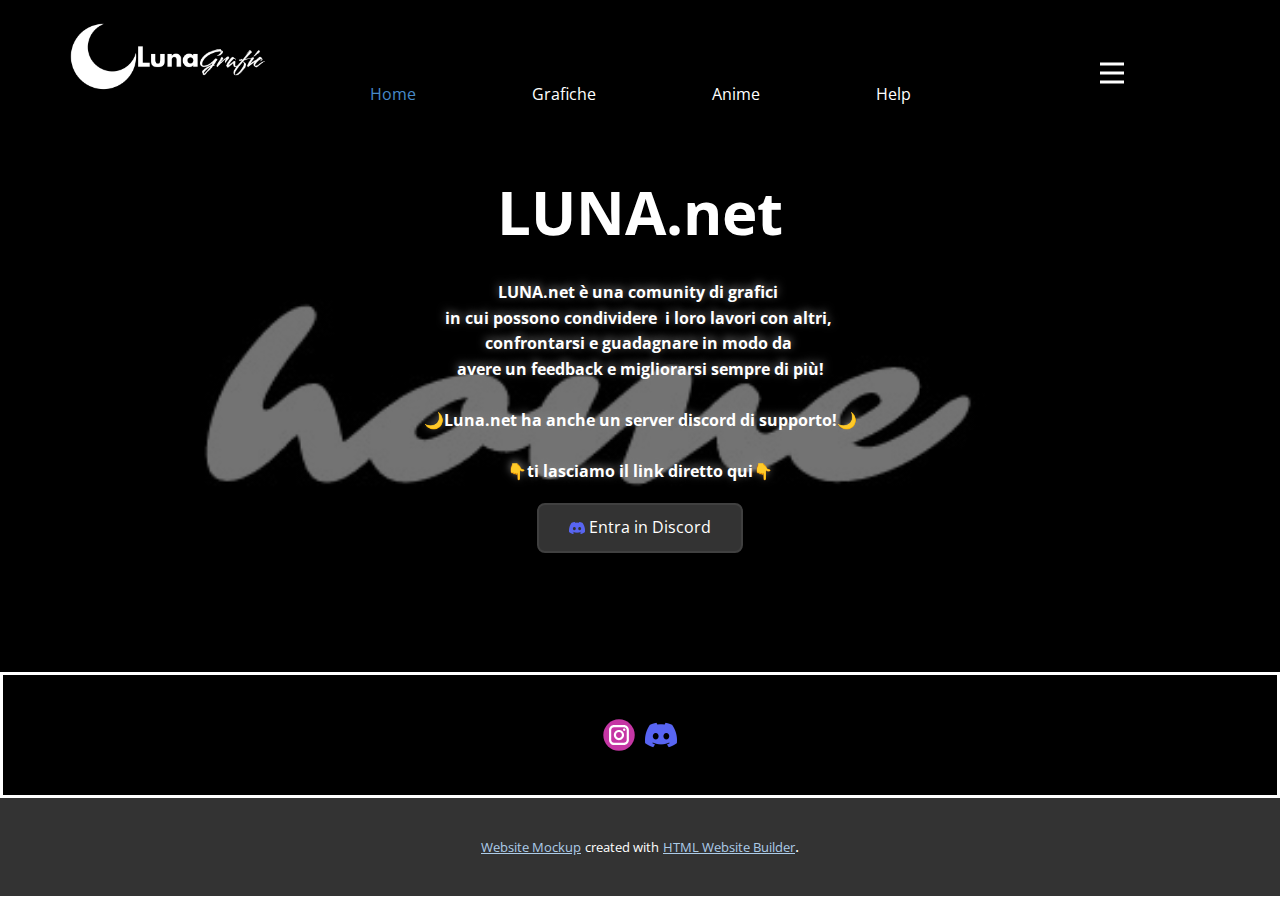
==== commit 25a40356: "h" ====
--- a/index.html
+++ b/index.html
@@ -18,7 +18,10 @@
 		"@type": "Organization",
 		"name": "Luna",
 		"logo": "images/template_2.png",
-		"sameAs": []
+		"sameAs": [
+				"https://instagram.com/_luna_net_",
+				"https://discord.gg/6d9ZTUPy2z"
+		]
 }</script>
     <meta name="theme-color" content="#478ac9">
     <meta property="og:title" content="Home">
@@ -90,27 +93,27 @@
         </nav>
       </div></header>
     <section class="u-clearfix u-image u-shading u-section-1" id="sec-fcfa" data-image-width="550" data-image-height="846">
-      <div class="u-clearfix u-sheet u-valign-top-sm u-valign-top-xs u-sheet-1">
-        <img class="u-expanded-width u-hidden-sm u-hidden-xs u-image u-image-default u-image-1" data-image-width="1280" data-image-height="720" src="images/Nuovo_progetto_15.png">
+      <div class="u-clearfix u-sheet u-valign-top-sm u-sheet-1">
         <p class="u-text u-text-default u-text-white u-text-1">LUNA.net</p>
+        <p class="u-align-center u-text u-text-default u-text-white u-text-2">LUNA.net è una comunity di grafici&nbsp;<br>in cui possono condividere&nbsp; i loro lavori con altri,&nbsp;<br>confrontarsi e guadagnare in modo da&nbsp;<br>avere un feedback e migliorarsi sempre di più!<br>
+          <br>🌙Luna.net ha anche un server discord di supporto!🌙<br>
+          <br>👇ti lasciamo il link diretto qui👇
+        </p>
+        <a href="https://discord.gg/6d9ZTUPy2z" class="u-border-2 u-border-grey-75 u-btn u-btn-round u-button-style u-grey-80 u-hover-feature u-hover-grey-50 u-radius-8 u-btn-1"><span class="u-file-icon u-icon"><img src="images/5968756.png" alt=""></span>&nbsp;Entra in Discord
+        </a>
       </div>
+      
     </section>
     
     
     <footer class="u-black u-border-3 u-border-white u-clearfix u-footer" id="sec-3a91"><div class="u-clearfix u-sheet u-sheet-1">
         <div class="u-align-left u-social-icons u-spacing-10 u-social-icons-1">
-          <a class="u-social-url" title="twitter" target="_blank" href=""><span class="u-icon u-social-icon u-social-twitter u-icon-1"><svg class="u-svg-link" preserveAspectRatio="xMidYMin slice" viewBox="0 0 112 112" style=""><use xmlns:xlink="http://www.w3.org/1999/xlink" xlink:href="#svg-72b2"></use></svg><svg class="u-svg-content" viewBox="0 0 112 112" x="0" y="0" id="svg-72b2"><circle fill="currentColor" class="st0" cx="56.1" cy="56.1" r="55"></circle><path fill="#FFFFFF" d="M83.8,47.3c0,0.6,0,1.2,0,1.7c0,17.7-13.5,38.2-38.2,38.2C38,87.2,31,85,25,81.2c1,0.1,2.1,0.2,3.2,0.2
-            c6.3,0,12.1-2.1,16.7-5.7c-5.9-0.1-10.8-4-12.5-9.3c0.8,0.2,1.7,0.2,2.5,0.2c1.2,0,2.4-0.2,3.5-0.5c-6.1-1.2-10.8-6.7-10.8-13.1
-            c0-0.1,0-0.1,0-0.2c1.8,1,3.9,1.6,6.1,1.7c-3.6-2.4-6-6.5-6-11.2c0-2.5,0.7-4.8,1.8-6.7c6.6,8.1,16.5,13.5,27.6,14
-            c-0.2-1-0.3-2-0.3-3.1c0-7.4,6-13.4,13.4-13.4c3.9,0,7.3,1.6,9.8,4.2c3.1-0.6,5.9-1.7,8.5-3.3c-1,3.1-3.1,5.8-5.9,7.4
-            c2.7-0.3,5.3-1,7.7-2.1C88.7,43,86.4,45.4,83.8,47.3z"></path></svg></span>
-          </a>
-          <a class="u-social-url" title="instagram" target="_blank" href=""><span class="u-icon u-social-icon u-social-instagram u-icon-2"><svg class="u-svg-link" preserveAspectRatio="xMidYMin slice" viewBox="0 0 112 112" style=""><use xmlns:xlink="http://www.w3.org/1999/xlink" xlink:href="#svg-ed8d"></use></svg><svg class="u-svg-content" viewBox="0 0 112 112" x="0" y="0" id="svg-ed8d"><circle fill="currentColor" cx="56.1" cy="56.1" r="55"></circle><path fill="#FFFFFF" d="M55.9,38.2c-9.9,0-17.9,8-17.9,17.9C38,66,46,74,55.9,74c9.9,0,17.9-8,17.9-17.9C73.8,46.2,65.8,38.2,55.9,38.2
+          <a class="u-social-url" title="instagram" target="_blank" href="https://instagram.com/_luna_net_"><span class="u-icon u-social-icon u-social-instagram u-icon-1"><svg class="u-svg-link" preserveAspectRatio="xMidYMin slice" viewBox="0 0 112 112" style=""><use xmlns:xlink="http://www.w3.org/1999/xlink" xlink:href="#svg-ed8d"></use></svg><svg class="u-svg-content" viewBox="0 0 112 112" x="0" y="0" id="svg-ed8d"><circle fill="currentColor" cx="56.1" cy="56.1" r="55"></circle><path fill="#FFFFFF" d="M55.9,38.2c-9.9,0-17.9,8-17.9,17.9C38,66,46,74,55.9,74c9.9,0,17.9-8,17.9-17.9C73.8,46.2,65.8,38.2,55.9,38.2
             z M55.9,66.4c-5.7,0-10.3-4.6-10.3-10.3c-0.1-5.7,4.6-10.3,10.3-10.3c5.7,0,10.3,4.6,10.3,10.3C66.2,61.8,61.6,66.4,55.9,66.4z"></path><path fill="#FFFFFF" d="M74.3,33.5c-2.3,0-4.2,1.9-4.2,4.2s1.9,4.2,4.2,4.2s4.2-1.9,4.2-4.2S76.6,33.5,74.3,33.5z"></path><path fill="#FFFFFF" d="M73.1,21.3H38.6c-9.7,0-17.5,7.9-17.5,17.5v34.5c0,9.7,7.9,17.6,17.5,17.6h34.5c9.7,0,17.5-7.9,17.5-17.5V38.8
             C90.6,29.1,82.7,21.3,73.1,21.3z M83,73.3c0,5.5-4.5,9.9-9.9,9.9H38.6c-5.5,0-9.9-4.5-9.9-9.9V38.8c0-5.5,4.5-9.9,9.9-9.9h34.5
             c5.5,0,9.9,4.5,9.9,9.9V73.3z"></path></svg></span>
           </a>
-          <a class="u-social-url" target="_blank" data-type="YouTube" title="YouTube" href=""><span class="u-icon u-social-icon u-social-youtube u-icon-3"><svg class="u-svg-link" preserveAspectRatio="xMidYMin slice" viewBox="0 0 112 112" style=""><use xmlns:xlink="http://www.w3.org/1999/xlink" xlink:href="#svg-ea54"></use></svg><svg class="u-svg-content" viewBox="0 0 112 112" x="0" y="0" id="svg-ea54"><circle fill="currentColor" cx="56.1" cy="56.1" r="55"></circle><path fill="#FFFFFF" d="M74.9,33.3H37.3c-7.4,0-13.4,6-13.4,13.4v18.8c0,7.4,6,13.4,13.4,13.4h37.6c7.4,0,13.4-6,13.4-13.4V46.7 C88.3,39.3,82.3,33.3,74.9,33.3L74.9,33.3z M65.9,57l-17.6,8.4c-0.5,0.2-1-0.1-1-0.6V47.5c0-0.5,0.6-0.9,1-0.6l17.6,8.9 C66.4,56,66.4,56.8,65.9,57L65.9,57z"></path></svg></span>
+          <a class="u-social-url" target="_blank" data-type="Custom" title="Custom" href="https://discord.gg/6d9ZTUPy2z"><span class="u-file-icon u-icon u-social-custom u-social-icon u-icon-2"><img src="images/5968756.png" alt=""></span>
           </a>
         </div>
       </div></footer>
--- a/nicepage.css
+++ b/nicepage.css
@@ -22524,12 +22524,12 @@
 .u-container-layout.u-container-layout.u-color-1-dark-3:before,
 .u-table-alt-color-1-dark-3 tr:nth-child(even) {
   color: #ffffff;
-  background-color: #332929;
+  background-color: #292e33;
 }
 .u-button-style.u-color-1-dark-3,
 .u-button-style.u-color-1-dark-3[class*="u-border-"] {
   color: #ffffff !important;
-  background-color: #332929 !important;
+  background-color: #292e33 !important;
 }
 .u-button-style.u-color-1-dark-3:hover,
 .u-button-style.u-color-1-dark-3[class*="u-border-"]:hover,
@@ -22542,7 +22542,7 @@
 li.active > .u-button-style.u-button-style.u-color-1-dark-3,
 li.active > .u-button-style.u-button-style.u-color-1-dark-3[class*="u-border-"] {
   color: #ffffff !important;
-  background-color: #2e2525 !important;
+  background-color: #25292e !important;
 }
 .u-hover-color-1-dark-3:hover,
 .u-hover-color-1-dark-3[class*="u-border-"]:hover,
@@ -22565,10 +22565,10 @@
 li.active > a.u-button-style.u-button-style.u-active-color-1-dark-3,
 li.active > a.u-button-style.u-button-style.u-active-color-1-dark-3[class*="u-border-"] {
   color: #ffffff !important;
-  background-color: #332929 !important;
+  background-color: #292e33 !important;
 }
 a.u-link.u-hover-color-1-dark-3:hover {
-  color: #332929 !important;
+  color: #292e33 !important;
 }
 .u-color-1-dark-2,
 .u-body.u-color-1-dark-2,
@@ -22579,12 +22579,12 @@
 .u-container-layout.u-container-layout.u-color-1-dark-2:before,
 .u-table-alt-color-1-dark-2 tr:nth-child(even) {
   color: #ffffff;
-  background-color: #6b4748;
+  background-color: #425465;
 }
 .u-button-style.u-color-1-dark-2,
 .u-button-style.u-color-1-dark-2[class*="u-border-"] {
   color: #ffffff !important;
-  background-color: #6b4748 !important;
+  background-color: #425465 !important;
 }
 .u-button-style.u-color-1-dark-2:hover,
 .u-button-style.u-color-1-dark-2[class*="u-border-"]:hover,
@@ -22597,7 +22597,7 @@
 li.active > .u-button-style.u-button-style.u-color-1-dark-2,
 li.active > .u-button-style.u-button-style.u-color-1-dark-2[class*="u-border-"] {
   color: #ffffff !important;
-  background-color: #604041 !important;
+  background-color: #3b4c5b !important;
 }
 .u-hover-color-1-dark-2:hover,
 .u-hover-color-1-dark-2[class*="u-border-"]:hover,
@@ -22620,10 +22620,10 @@
 li.active > a.u-button-style.u-button-style.u-active-color-1-dark-2,
 li.active > a.u-button-style.u-button-style.u-active-color-1-dark-2[class*="u-border-"] {
   color: #ffffff !important;
-  background-color: #6b4748 !important;
+  background-color: #425465 !important;
 }
 a.u-link.u-hover-color-1-dark-2:hover {
-  color: #6b4748 !important;
+  color: #425465 !important;
 }
 .u-color-1-dark-1,
 .u-body.u-color-1-dark-1,
@@ -22634,12 +22634,12 @@
 .u-container-layout.u-container-layout.u-color-1-dark-1:before,
 .u-table-alt-color-1-dark-1 tr:nth-child(even) {
   color: #ffffff;
-  background-color: #a35559;
+  background-color: #4c7397;
 }
 .u-button-style.u-color-1-dark-1,
 .u-button-style.u-color-1-dark-1[class*="u-border-"] {
   color: #ffffff !important;
-  background-color: #a35559 !important;
+  background-color: #4c7397 !important;
 }
 .u-button-style.u-color-1-dark-1:hover,
 .u-button-style.u-color-1-dark-1[class*="u-border-"]:hover,
@@ -22652,7 +22652,7 @@
 li.active > .u-button-style.u-button-style.u-color-1-dark-1,
 li.active > .u-button-style.u-button-style.u-color-1-dark-1[class*="u-border-"] {
   color: #ffffff !important;
-  background-color: #934c50 !important;
+  background-color: #446888 !important;
 }
 .u-hover-color-1-dark-1:hover,
 .u-hover-color-1-dark-1[class*="u-border-"]:hover,
@@ -22675,10 +22675,10 @@
 li.active > a.u-button-style.u-button-style.u-active-color-1-dark-1,
 li.active > a.u-button-style.u-button-style.u-active-color-1-dark-1[class*="u-border-"] {
   color: #ffffff !important;
-  background-color: #a35559 !important;
+  background-color: #4c7397 !important;
 }
 a.u-link.u-hover-color-1-dark-1:hover {
-  color: #a35559 !important;
+  color: #4c7397 !important;
 }
 .u-color-1,
 .u-body.u-color-1,
@@ -22689,12 +22689,12 @@
 .u-container-layout.u-container-layout.u-color-1:before,
 .u-table-alt-color-1 tr:nth-child(even) {
   color: #ffffff;
-  background-color: #db545a;
+  background-color: #478ac9;
 }
 .u-button-style.u-color-1,
 .u-button-style.u-color-1[class*="u-border-"] {
   color: #ffffff !important;
-  background-color: #db545a !important;
+  background-color: #478ac9 !important;
 }
 .u-button-style.u-color-1:hover,
 .u-button-style.u-color-1[class*="u-border-"]:hover,
@@ -22707,7 +22707,7 @@
 li.active > .u-button-style.u-button-style.u-color-1,
 li.active > .u-button-style.u-button-style.u-color-1[class*="u-border-"] {
   color: #ffffff !important;
-  background-color: #d63b42 !important;
+  background-color: #387cbd !important;
 }
 .u-hover-color-1:hover,
 .u-hover-color-1[class*="u-border-"]:hover,
@@ -22730,10 +22730,10 @@
 li.active > a.u-button-style.u-button-style.u-active-color-1,
 li.active > a.u-button-style.u-button-style.u-active-color-1[class*="u-border-"] {
   color: #ffffff !important;
-  background-color: #db545a !important;
+  background-color: #478ac9 !important;
 }
 a.u-link.u-hover-color-1:hover {
-  color: #db545a !important;
+  color: #478ac9 !important;
 }
 .u-color-1-light-1,
 .u-body.u-color-1-light-1,
@@ -22744,12 +22744,12 @@
 .u-container-layout.u-container-layout.u-color-1-light-1:before,
 .u-table-alt-color-1-light-1 tr:nth-child(even) {
   color: #ffffff;
-  background-color: #e68387;
+  background-color: #77aad9;
 }
 .u-button-style.u-color-1-light-1,
 .u-button-style.u-color-1-light-1[class*="u-border-"] {
   color: #ffffff !important;
-  background-color: #e68387 !important;
+  background-color: #77aad9 !important;
 }
 .u-button-style.u-color-1-light-1:hover,
 .u-button-style.u-color-1-light-1[class*="u-border-"]:hover,
@@ -22762,7 +22762,7 @@
 li.active > .u-button-style.u-button-style.u-color-1-light-1,
 li.active > .u-button-style.u-button-style.u-color-1-light-1[class*="u-border-"] {
   color: #ffffff !important;
-  background-color: #e0656a !important;
+  background-color: #5d9ad2 !important;
 }
 .u-hover-color-1-light-1:hover,
 .u-hover-color-1-light-1[class*="u-border-"]:hover,
@@ -22785,10 +22785,10 @@
 li.active > a.u-button-style.u-button-style.u-active-color-1-light-1,
 li.active > a.u-button-style.u-button-style.u-active-color-1-light-1[class*="u-border-"] {
   color: #ffffff !important;
-  background-color: #e68387 !important;
+  background-color: #77aad9 !important;
 }
 a.u-link.u-hover-color-1-light-1:hover {
-  color: #e68387 !important;
+  color: #77aad9 !important;
 }
 .u-color-1-light-2,
 .u-body.u-color-1-light-2,
@@ -22799,12 +22799,12 @@
 .u-container-layout.u-container-layout.u-color-1-light-2:before,
 .u-table-alt-color-1-light-2 tr:nth-child(even) {
   color: #111111;
-  background-color: #f1b5b8;
+  background-color: #adcce9;
 }
 .u-button-style.u-color-1-light-2,
 .u-button-style.u-color-1-light-2[class*="u-border-"] {
   color: #111111 !important;
-  background-color: #f1b5b8 !important;
+  background-color: #adcce9 !important;
 }
 .u-button-style.u-color-1-light-2:hover,
 .u-button-style.u-color-1-light-2[class*="u-border-"]:hover,
@@ -22817,7 +22817,7 @@
 li.active > .u-button-style.u-button-style.u-color-1-light-2,
 li.active > .u-button-style.u-button-style.u-color-1-light-2[class*="u-border-"] {
   color: #111111 !important;
-  background-color: #ea9296 !important;
+  background-color: #8db8e0 !important;
 }
 .u-hover-color-1-light-2:hover,
 .u-hover-color-1-light-2[class*="u-border-"]:hover,
@@ -22840,10 +22840,10 @@
 li.active > a.u-button-style.u-button-style.u-active-color-1-light-2,
 li.active > a.u-button-style.u-button-style.u-active-color-1-light-2[class*="u-border-"] {
   color: #111111 !important;
-  background-color: #f1b5b8 !important;
+  background-color: #adcce9 !important;
 }
 a.u-link.u-hover-color-1-light-2:hover {
-  color: #f1b5b8 !important;
+  color: #adcce9 !important;
 }
 .u-color-1-light-3,
 .u-body.u-color-1-light-3,
@@ -22854,12 +22854,12 @@
 .u-container-layout.u-container-layout.u-color-1-light-3:before,
 .u-table-alt-color-1-light-3 tr:nth-child(even) {
   color: #111111;
-  background-color: #fbeced;
+  background-color: #e9f2fa;
 }
 .u-button-style.u-color-1-light-3,
 .u-button-style.u-color-1-light-3[class*="u-border-"] {
   color: #111111 !important;
-  background-color: #fbeced !important;
+  background-color: #e9f2fa !important;
 }
 .u-button-style.u-color-1-light-3:hover,
 .u-button-style.u-color-1-light-3[class*="u-border-"]:hover,
@@ -22872,7 +22872,7 @@
 li.active > .u-button-style.u-button-style.u-color-1-light-3,
 li.active > .u-button-style.u-button-style.u-color-1-light-3[class*="u-border-"] {
   color: #111111 !important;
-  background-color: #f3c4c7 !important;
+  background-color: #c2dbf1 !important;
 }
 .u-hover-color-1-light-3:hover,
 .u-hover-color-1-light-3[class*="u-border-"]:hover,
@@ -22895,10 +22895,10 @@
 li.active > a.u-button-style.u-button-style.u-active-color-1-light-3,
 li.active > a.u-button-style.u-button-style.u-active-color-1-light-3[class*="u-border-"] {
   color: #111111 !important;
-  background-color: #fbeced !important;
+  background-color: #e9f2fa !important;
 }
 a.u-link.u-hover-color-1-light-3:hover {
-  color: #fbeced !important;
+  color: #e9f2fa !important;
 }
 .u-color-1-base,
 .u-body.u-color-1-base,
@@ -22909,12 +22909,12 @@
 .u-container-layout.u-container-layout.u-color-1-base:before,
 .u-table-alt-color-1-base tr:nth-child(even) {
   color: #ffffff;
-  background-color: #db545a;
+  background-color: #478ac9;
 }
 .u-button-style.u-color-1-base,
 .u-button-style.u-color-1-base[class*="u-border-"] {
   color: #ffffff !important;
-  background-color: #db545a !important;
+  background-color: #478ac9 !important;
 }
 .u-button-style.u-color-1-base:hover,
 .u-button-style.u-color-1-base[class*="u-border-"]:hover,
@@ -22927,7 +22927,7 @@
 li.active > .u-button-style.u-button-style.u-color-1-base,
 li.active > .u-button-style.u-button-style.u-color-1-base[class*="u-border-"] {
   color: #ffffff !important;
-  background-color: #d63b42 !important;
+  background-color: #387cbd !important;
 }
 .u-hover-color-1-base:hover,
 .u-hover-color-1-base[class*="u-border-"]:hover,
@@ -22950,10 +22950,10 @@
 li.active > a.u-button-style.u-button-style.u-active-color-1-base,
 li.active > a.u-button-style.u-button-style.u-active-color-1-base[class*="u-border-"] {
   color: #ffffff !important;
-  background-color: #db545a !important;
+  background-color: #478ac9 !important;
 }
 a.u-link.u-hover-color-1-base:hover {
-  color: #db545a !important;
+  color: #478ac9 !important;
 }
 .u-color-2-dark-3,
 .u-body.u-color-2-dark-3,
@@ -22964,12 +22964,12 @@
 .u-container-layout.u-container-layout.u-color-2-dark-3:before,
 .u-table-alt-color-2-dark-3 tr:nth-child(even) {
   color: #ffffff;
-  background-color: #333129;
+  background-color: #332929;
 }
 .u-button-style.u-color-2-dark-3,
 .u-button-style.u-color-2-dark-3[class*="u-border-"] {
   color: #ffffff !important;
-  background-color: #333129 !important;
+  background-color: #332929 !important;
 }
 .u-button-style.u-color-2-dark-3:hover,
 .u-button-style.u-color-2-dark-3[class*="u-border-"]:hover,
@@ -22982,7 +22982,7 @@
 li.active > .u-button-style.u-button-style.u-color-2-dark-3,
 li.active > .u-button-style.u-button-style.u-color-2-dark-3[class*="u-border-"] {
   color: #ffffff !important;
-  background-color: #2e2c25 !important;
+  background-color: #2e2525 !important;
 }
 .u-hover-color-2-dark-3:hover,
 .u-hover-color-2-dark-3[class*="u-border-"]:hover,
@@ -23005,10 +23005,10 @@
 li.active > a.u-button-style.u-button-style.u-active-color-2-dark-3,
 li.active > a.u-button-style.u-button-style.u-active-color-2-dark-3[class*="u-border-"] {
   color: #ffffff !important;
-  background-color: #333129 !important;
+  background-color: #332929 !important;
 }
 a.u-link.u-hover-color-2-dark-3:hover {
-  color: #333129 !important;
+  color: #332929 !important;
 }
 .u-color-2-dark-2,
 .u-body.u-color-2-dark-2,
@@ -23019,12 +23019,12 @@
 .u-container-layout.u-container-layout.u-color-2-dark-2:before,
 .u-table-alt-color-2-dark-2 tr:nth-child(even) {
   color: #ffffff;
-  background-color: #72683f;
+  background-color: #6b4748;
 }
 .u-button-style.u-color-2-dark-2,
 .u-button-style.u-color-2-dark-2[class*="u-border-"] {
   color: #ffffff !important;
-  background-color: #72683f !important;
+  background-color: #6b4748 !important;
 }
 .u-button-style.u-color-2-dark-2:hover,
 .u-button-style.u-color-2-dark-2[class*="u-border-"]:hover,
@@ -23037,7 +23037,7 @@
 li.active > .u-button-style.u-button-style.u-color-2-dark-2,
 li.active > .u-button-style.u-button-style.u-color-2-dark-2[class*="u-border-"] {
   color: #ffffff !important;
-  background-color: #675e39 !important;
+  background-color: #604041 !important;
 }
 .u-hover-color-2-dark-2:hover,
 .u-hover-color-2-dark-2[class*="u-border-"]:hover,
@@ -23060,10 +23060,10 @@
 li.active > a.u-button-style.u-button-style.u-active-color-2-dark-2,
 li.active > a.u-button-style.u-button-style.u-active-color-2-dark-2[class*="u-border-"] {
   color: #ffffff !important;
-  background-color: #72683f !important;
+  background-color: #6b4748 !important;
 }
 a.u-link.u-hover-color-2-dark-2:hover {
-  color: #72683f !important;
+  color: #6b4748 !important;
 }
 .u-color-2-dark-1,
 .u-body.u-color-2-dark-1,
@@ -23074,12 +23074,12 @@
 .u-container-layout.u-container-layout.u-color-2-dark-1:before,
 .u-table-alt-color-2-dark-1 tr:nth-child(even) {
   color: #ffffff;
-  background-color: #b29a36;
+  background-color: #a35559;
 }
 .u-button-style.u-color-2-dark-1,
 .u-button-style.u-color-2-dark-1[class*="u-border-"] {
   color: #ffffff !important;
-  background-color: #b29a36 !important;
+  background-color: #a35559 !important;
 }
 .u-button-style.u-color-2-dark-1:hover,
 .u-button-style.u-color-2-dark-1[class*="u-border-"]:hover,
@@ -23092,7 +23092,7 @@
 li.active > .u-button-style.u-button-style.u-color-2-dark-1,
 li.active > .u-button-style.u-button-style.u-color-2-dark-1[class*="u-border-"] {
   color: #ffffff !important;
-  background-color: #a08b31 !important;
+  background-color: #934c50 !important;
 }
 .u-hover-color-2-dark-1:hover,
 .u-hover-color-2-dark-1[class*="u-border-"]:hover,
@@ -23115,10 +23115,10 @@
 li.active > a.u-button-style.u-button-style.u-active-color-2-dark-1,
 li.active > a.u-button-style.u-button-style.u-active-color-2-dark-1[class*="u-border-"] {
   color: #ffffff !important;
-  background-color: #b29a36 !important;
+  background-color: #a35559 !important;
 }
 a.u-link.u-hover-color-2-dark-1:hover {
-  color: #b29a36 !important;
+  color: #a35559 !important;
 }
 .u-color-2,
 .u-body.u-color-2,
@@ -23128,13 +23128,13 @@
 .u-color-2.u-sidenav:before,
 .u-container-layout.u-container-layout.u-color-2:before,
 .u-table-alt-color-2 tr:nth-child(even) {
-  color: #111111;
-  background-color: #f1c50e;
+  color: #ffffff;
+  background-color: #db545a;
 }
 .u-button-style.u-color-2,
 .u-button-style.u-color-2[class*="u-border-"] {
-  color: #111111 !important;
-  background-color: #f1c50e !important;
+  color: #ffffff !important;
+  background-color: #db545a !important;
 }
 .u-button-style.u-color-2:hover,
 .u-button-style.u-color-2[class*="u-border-"]:hover,
@@ -23146,8 +23146,8 @@
 .u-button-style.u-button-style.u-color-2[class*="u-border-"].active,
 li.active > .u-button-style.u-button-style.u-color-2,
 li.active > .u-button-style.u-button-style.u-color-2[class*="u-border-"] {
-  color: #111111 !important;
-  background-color: #d9b10d !important;
+  color: #ffffff !important;
+  background-color: #d63b42 !important;
 }
 .u-hover-color-2:hover,
 .u-hover-color-2[class*="u-border-"]:hover,
@@ -23169,11 +23169,11 @@
 a.u-button-style.u-button-style.active > .u-active-color-2[class*="u-border-"],
 li.active > a.u-button-style.u-button-style.u-active-color-2,
 li.active > a.u-button-style.u-button-style.u-active-color-2[class*="u-border-"] {
-  color: #111111 !important;
-  background-color: #f1c50e !important;
+  color: #ffffff !important;
+  background-color: #db545a !important;
 }
 a.u-link.u-hover-color-2:hover {
-  color: #f1c50e !important;
+  color: #db545a !important;
 }
 .u-color-2-light-1,
 .u-body.u-color-2-light-1,
@@ -23183,13 +23183,13 @@
 .u-color-2-light-1.u-sidenav:before,
 .u-container-layout.u-container-layout.u-color-2-light-1:before,
 .u-table-alt-color-2-light-1 tr:nth-child(even) {
-  color: #111111;
-  background-color: #f5d654;
+  color: #ffffff;
+  background-color: #e68387;
 }
 .u-button-style.u-color-2-light-1,
 .u-button-style.u-color-2-light-1[class*="u-border-"] {
-  color: #111111 !important;
-  background-color: #f5d654 !important;
+  color: #ffffff !important;
+  background-color: #e68387 !important;
 }
 .u-button-style.u-color-2-light-1:hover,
 .u-button-style.u-color-2-light-1[class*="u-border-"]:hover,
@@ -23201,8 +23201,8 @@
 .u-button-style.u-button-style.u-color-2-light-1[class*="u-border-"].active,
 li.active > .u-button-style.u-button-style.u-color-2-light-1,
 li.active > .u-button-style.u-button-style.u-color-2-light-1[class*="u-border-"] {
-  color: #111111 !important;
-  background-color: #f3cf35 !important;
+  color: #ffffff !important;
+  background-color: #e0656a !important;
 }
 .u-hover-color-2-light-1:hover,
 .u-hover-color-2-light-1[class*="u-border-"]:hover,
@@ -23224,11 +23224,11 @@
 a.u-button-style.u-button-style.active > .u-active-color-2-light-1[class*="u-border-"],
 li.active > a.u-button-style.u-button-style.u-active-color-2-light-1,
 li.active > a.u-button-style.u-button-style.u-active-color-2-light-1[class*="u-border-"] {
-  color: #111111 !important;
-  background-color: #f5d654 !important;
+  color: #ffffff !important;
+  background-color: #e68387 !important;
 }
 a.u-link.u-hover-color-2-light-1:hover {
-  color: #f5d654 !important;
+  color: #e68387 !important;
 }
 .u-color-2-light-2,
 .u-body.u-color-2-light-2,
@@ -23239,12 +23239,12 @@
 .u-container-layout.u-container-layout.u-color-2-light-2:before,
 .u-table-alt-color-2-light-2 tr:nth-child(even) {
   color: #111111;
-  background-color: #f9e79b;
+  background-color: #f1b5b8;
 }
 .u-button-style.u-color-2-light-2,
 .u-button-style.u-color-2-light-2[class*="u-border-"] {
   color: #111111 !important;
-  background-color: #f9e79b !important;
+  background-color: #f1b5b8 !important;
 }
 .u-button-style.u-color-2-light-2:hover,
 .u-button-style.u-color-2-light-2[class*="u-border-"]:hover,
@@ -23257,7 +23257,7 @@
 li.active > .u-button-style.u-button-style.u-color-2-light-2,
 li.active > .u-button-style.u-button-style.u-color-2-light-2[class*="u-border-"] {
   color: #111111 !important;
-  background-color: #f7de75 !important;
+  background-color: #ea9296 !important;
 }
 .u-hover-color-2-light-2:hover,
 .u-hover-color-2-light-2[class*="u-border-"]:hover,
@@ -23280,10 +23280,10 @@
 li.active > a.u-button-style.u-button-style.u-active-color-2-light-2,
 li.active > a.u-button-style.u-button-style.u-active-color-2-light-2[class*="u-border-"] {
   color: #111111 !important;
-  background-color: #f9e79b !important;
+  background-color: #f1b5b8 !important;
 }
 a.u-link.u-hover-color-2-light-2:hover {
-  color: #f9e79b !important;
+  color: #f1b5b8 !important;
 }
 .u-color-2-light-3,
 .u-body.u-color-2-light-3,
@@ -23294,12 +23294,12 @@
 .u-container-layout.u-container-layout.u-color-2-light-3:before,
 .u-table-alt-color-2-light-3 tr:nth-child(even) {
   color: #111111;
-  background-color: #fef9e6;
+  background-color: #fbeced;
 }
 .u-button-style.u-color-2-light-3,
 .u-button-style.u-color-2-light-3[class*="u-border-"] {
   color: #111111 !important;
-  background-color: #fef9e6 !important;
+  background-color: #fbeced !important;
 }
 .u-button-style.u-color-2-light-3:hover,
 .u-button-style.u-color-2-light-3[class*="u-border-"]:hover,
@@ -23312,7 +23312,7 @@
 li.active > .u-button-style.u-button-style.u-color-2-light-3,
 li.active > .u-button-style.u-button-style.u-color-2-light-3[class*="u-border-"] {
   color: #111111 !important;
-  background-color: #fceeb7 !important;
+  background-color: #f3c4c7 !important;
 }
 .u-hover-color-2-light-3:hover,
 .u-hover-color-2-light-3[class*="u-border-"]:hover,
@@ -23335,10 +23335,10 @@
 li.active > a.u-button-style.u-button-style.u-active-color-2-light-3,
 li.active > a.u-button-style.u-button-style.u-active-color-2-light-3[class*="u-border-"] {
   color: #111111 !important;
-  background-color: #fef9e6 !important;
+  background-color: #fbeced !important;
 }
 a.u-link.u-hover-color-2-light-3:hover {
-  color: #fef9e6 !important;
+  color: #fbeced !important;
 }
 .u-color-2-base,
 .u-body.u-color-2-base,
@@ -23348,13 +23348,13 @@
 .u-color-2-base.u-sidenav:before,
 .u-container-layout.u-container-layout.u-color-2-base:before,
 .u-table-alt-color-2-base tr:nth-child(even) {
-  color: #111111;
-  background-color: #f1c50e;
+  color: #ffffff;
+  background-color: #db545a;
 }
 .u-button-style.u-color-2-base,
 .u-button-style.u-color-2-base[class*="u-border-"] {
-  color: #111111 !important;
-  background-color: #f1c50e !important;
+  color: #ffffff !important;
+  background-color: #db545a !important;
 }
 .u-button-style.u-color-2-base:hover,
 .u-button-style.u-color-2-base[class*="u-border-"]:hover,
@@ -23366,8 +23366,8 @@
 .u-button-style.u-button-style.u-color-2-base[class*="u-border-"].active,
 li.active > .u-button-style.u-button-style.u-color-2-base,
 li.active > .u-button-style.u-button-style.u-color-2-base[class*="u-border-"] {
-  color: #111111 !important;
-  background-color: #d9b10d !important;
+  color: #ffffff !important;
+  background-color: #d63b42 !important;
 }
 .u-hover-color-2-base:hover,
 .u-hover-color-2-base[class*="u-border-"]:hover,
@@ -23389,11 +23389,11 @@
 a.u-button-style.u-button-style.active > .u-active-color-2-base[class*="u-border-"],
 li.active > a.u-button-style.u-button-style.u-active-color-2-base,
 li.active > a.u-button-style.u-button-style.u-active-color-2-base[class*="u-border-"] {
-  color: #111111 !important;
-  background-color: #f1c50e !important;
+  color: #ffffff !important;
+  background-color: #db545a !important;
 }
 a.u-link.u-hover-color-2-base:hover {
-  color: #f1c50e !important;
+  color: #db545a !important;
 }
 .u-color-3-dark-3,
 .u-body.u-color-3-dark-3,
@@ -23404,12 +23404,12 @@
 .u-container-layout.u-container-layout.u-color-3-dark-3:before,
 .u-table-alt-color-3-dark-3 tr:nth-child(even) {
   color: #ffffff;
-  background-color: #293332;
+  background-color: #333129;
 }
 .u-button-style.u-color-3-dark-3,
 .u-button-style.u-color-3-dark-3[class*="u-border-"] {
   color: #ffffff !important;
-  background-color: #293332 !important;
+  background-color: #333129 !important;
 }
 .u-button-style.u-color-3-dark-3:hover,
 .u-button-style.u-color-3-dark-3[class*="u-border-"]:hover,
@@ -23422,7 +23422,7 @@
 li.active > .u-button-style.u-button-style.u-color-3-dark-3,
 li.active > .u-button-style.u-button-style.u-color-3-dark-3[class*="u-border-"] {
   color: #ffffff !important;
-  background-color: #252e2d !important;
+  background-color: #2e2c25 !important;
 }
 .u-hover-color-3-dark-3:hover,
 .u-hover-color-3-dark-3[class*="u-border-"]:hover,
@@ -23445,10 +23445,10 @@
 li.active > a.u-button-style.u-button-style.u-active-color-3-dark-3,
 li.active > a.u-button-style.u-button-style.u-active-color-3-dark-3[class*="u-border-"] {
   color: #ffffff !important;
-  background-color: #293332 !important;
+  background-color: #333129 !important;
 }
 a.u-link.u-hover-color-3-dark-3:hover {
-  color: #293332 !important;
+  color: #333129 !important;
 }
 .u-color-3-dark-2,
 .u-body.u-color-3-dark-2,
@@ -23459,12 +23459,12 @@
 .u-container-layout.u-container-layout.u-color-3-dark-2:before,
 .u-table-alt-color-3-dark-2 tr:nth-child(even) {
   color: #ffffff;
-  background-color: #41807c;
+  background-color: #72683f;
 }
 .u-button-style.u-color-3-dark-2,
 .u-button-style.u-color-3-dark-2[class*="u-border-"] {
   color: #ffffff !important;
-  background-color: #41807c !important;
+  background-color: #72683f !important;
 }
 .u-button-style.u-color-3-dark-2:hover,
 .u-button-style.u-color-3-dark-2[class*="u-border-"]:hover,
@@ -23477,7 +23477,7 @@
 li.active > .u-button-style.u-button-style.u-color-3-dark-2,
 li.active > .u-button-style.u-button-style.u-color-3-dark-2[class*="u-border-"] {
   color: #ffffff !important;
-  background-color: #3a7370 !important;
+  background-color: #675e39 !important;
 }
 .u-hover-color-3-dark-2:hover,
 .u-hover-color-3-dark-2[class*="u-border-"]:hover,
@@ -23500,10 +23500,10 @@
 li.active > a.u-button-style.u-button-style.u-active-color-3-dark-2,
 li.active > a.u-button-style.u-button-style.u-active-color-3-dark-2[class*="u-border-"] {
   color: #ffffff !important;
-  background-color: #41807c !important;
+  background-color: #72683f !important;
 }
 a.u-link.u-hover-color-3-dark-2:hover {
-  color: #41807c !important;
+  color: #72683f !important;
 }
 .u-color-3-dark-1,
 .u-body.u-color-3-dark-1,
@@ -23514,12 +23514,12 @@
 .u-container-layout.u-container-layout.u-color-3-dark-1:before,
 .u-table-alt-color-3-dark-1 tr:nth-child(even) {
   color: #ffffff;
-  background-color: #2cccc4;
+  background-color: #b29a36;
 }
 .u-button-style.u-color-3-dark-1,
 .u-button-style.u-color-3-dark-1[class*="u-border-"] {
   color: #ffffff !important;
-  background-color: #2cccc4 !important;
+  background-color: #b29a36 !important;
 }
 .u-button-style.u-color-3-dark-1:hover,
 .u-button-style.u-color-3-dark-1[class*="u-border-"]:hover,
@@ -23532,7 +23532,7 @@
 li.active > .u-button-style.u-button-style.u-color-3-dark-1,
 li.active > .u-button-style.u-button-style.u-color-3-dark-1[class*="u-border-"] {
   color: #ffffff !important;
-  background-color: #28b8b0 !important;
+  background-color: #a08b31 !important;
 }
 .u-hover-color-3-dark-1:hover,
 .u-hover-color-3-dark-1[class*="u-border-"]:hover,
@@ -23555,10 +23555,10 @@
 li.active > a.u-button-style.u-button-style.u-active-color-3-dark-1,
 li.active > a.u-button-style.u-button-style.u-active-color-3-dark-1[class*="u-border-"] {
   color: #ffffff !important;
-  background-color: #2cccc4 !important;
+  background-color: #b29a36 !important;
 }
 a.u-link.u-hover-color-3-dark-1:hover {
-  color: #2cccc4 !important;
+  color: #b29a36 !important;
 }
 .u-color-3,
 .u-body.u-color-3,
@@ -23569,12 +23569,12 @@
 .u-container-layout.u-container-layout.u-color-3:before,
 .u-table-alt-color-3 tr:nth-child(even) {
   color: #111111;
-  background-color: #3be8e0;
+  background-color: #f1c50e;
 }
 .u-button-style.u-color-3,
 .u-button-style.u-color-3[class*="u-border-"] {
   color: #111111 !important;
-  background-color: #3be8e0 !important;
+  background-color: #f1c50e !important;
 }
 .u-button-style.u-color-3:hover,
 .u-button-style.u-color-3[class*="u-border-"]:hover,
@@ -23587,7 +23587,7 @@
 li.active > .u-button-style.u-button-style.u-color-3,
 li.active > .u-button-style.u-button-style.u-color-3[class*="u-border-"] {
   color: #111111 !important;
-  background-color: #21e5dc !important;
+  background-color: #d9b10d !important;
 }
 .u-hover-color-3:hover,
 .u-hover-color-3[class*="u-border-"]:hover,
@@ -23610,10 +23610,10 @@
 li.active > a.u-button-style.u-button-style.u-active-color-3,
 li.active > a.u-button-style.u-button-style.u-active-color-3[class*="u-border-"] {
   color: #111111 !important;
-  background-color: #3be8e0 !important;
+  background-color: #f1c50e !important;
 }
 a.u-link.u-hover-color-3:hover {
-  color: #3be8e0 !important;
+  color: #f1c50e !important;
 }
 .u-color-3-light-1,
 .u-body.u-color-3-light-1,
@@ -23624,12 +23624,12 @@
 .u-container-layout.u-container-layout.u-color-3-light-1:before,
 .u-table-alt-color-3-light-1 tr:nth-child(even) {
   color: #111111;
-  background-color: #72efe9;
+  background-color: #f5d654;
 }
 .u-button-style.u-color-3-light-1,
 .u-button-style.u-color-3-light-1[class*="u-border-"] {
   color: #111111 !important;
-  background-color: #72efe9 !important;
+  background-color: #f5d654 !important;
 }
 .u-button-style.u-color-3-light-1:hover,
 .u-button-style.u-color-3-light-1[class*="u-border-"]:hover,
@@ -23642,7 +23642,7 @@
 li.active > .u-button-style.u-button-style.u-color-3-light-1,
 li.active > .u-button-style.u-button-style.u-color-3-light-1[class*="u-border-"] {
   color: #111111 !important;
-  background-color: #52ebe4 !important;
+  background-color: #f3cf35 !important;
 }
 .u-hover-color-3-light-1:hover,
 .u-hover-color-3-light-1[class*="u-border-"]:hover,
@@ -23665,10 +23665,10 @@
 li.active > a.u-button-style.u-button-style.u-active-color-3-light-1,
 li.active > a.u-button-style.u-button-style.u-active-color-3-light-1[class*="u-border-"] {
   color: #111111 !important;
-  background-color: #72efe9 !important;
+  background-color: #f5d654 !important;
 }
 a.u-link.u-hover-color-3-light-1:hover {
-  color: #72efe9 !important;
+  color: #f5d654 !important;
 }
 .u-color-3-light-2,
 .u-body.u-color-3-light-2,
@@ -23679,12 +23679,12 @@
 .u-container-layout.u-container-layout.u-color-3-light-2:before,
 .u-table-alt-color-3-light-2 tr:nth-child(even) {
   color: #111111;
-  background-color: #adf6f2;
+  background-color: #f9e79b;
 }
 .u-button-style.u-color-3-light-2,
 .u-button-style.u-color-3-light-2[class*="u-border-"] {
   color: #111111 !important;
-  background-color: #adf6f2 !important;
+  background-color: #f9e79b !important;
 }
 .u-button-style.u-color-3-light-2:hover,
 .u-button-style.u-color-3-light-2[class*="u-border-"]:hover,
@@ -23697,7 +23697,7 @@
 li.active > .u-button-style.u-button-style.u-color-3-light-2,
 li.active > .u-button-style.u-button-style.u-color-3-light-2[class*="u-border-"] {
   color: #111111 !important;
-  background-color: #87f2ec !important;
+  background-color: #f7de75 !important;
 }
 .u-hover-color-3-light-2:hover,
 .u-hover-color-3-light-2[class*="u-border-"]:hover,
@@ -23720,10 +23720,10 @@
 li.active > a.u-button-style.u-button-style.u-active-color-3-light-2,
 li.active > a.u-button-style.u-button-style.u-active-color-3-light-2[class*="u-border-"] {
   color: #111111 !important;
-  background-color: #adf6f2 !important;
+  background-color: #f9e79b !important;
 }
 a.u-link.u-hover-color-3-light-2:hover {
-  color: #adf6f2 !important;
+  color: #f9e79b !important;
 }
 .u-color-3-light-3,
 .u-body.u-color-3-light-3,
@@ -23734,12 +23734,12 @@
 .u-container-layout.u-container-layout.u-color-3-light-3:before,
 .u-table-alt-color-3-light-3 tr:nth-child(even) {
   color: #111111;
-  background-color: #eafdfc;
+  background-color: #fef9e6;
 }
 .u-button-style.u-color-3-light-3,
 .u-button-style.u-color-3-light-3[class*="u-border-"] {
   color: #111111 !important;
-  background-color: #eafdfc !important;
+  background-color: #fef9e6 !important;
 }
 .u-button-style.u-color-3-light-3:hover,
 .u-button-style.u-color-3-light-3[class*="u-border-"]:hover,
@@ -23752,7 +23752,7 @@
 li.active > .u-button-style.u-button-style.u-color-3-light-3,
 li.active > .u-button-style.u-button-style.u-color-3-light-3[class*="u-border-"] {
   color: #111111 !important;
-  background-color: #bef9f6 !important;
+  background-color: #fceeb7 !important;
 }
 .u-hover-color-3-light-3:hover,
 .u-hover-color-3-light-3[class*="u-border-"]:hover,
@@ -23775,10 +23775,10 @@
 li.active > a.u-button-style.u-button-style.u-active-color-3-light-3,
 li.active > a.u-button-style.u-button-style.u-active-color-3-light-3[class*="u-border-"] {
   color: #111111 !important;
-  background-color: #eafdfc !important;
+  background-color: #fef9e6 !important;
 }
 a.u-link.u-hover-color-3-light-3:hover {
-  color: #eafdfc !important;
+  color: #fef9e6 !important;
 }
 .u-color-3-base,
 .u-body.u-color-3-base,
@@ -23788,13 +23788,13 @@
 .u-color-3-base.u-sidenav:before,
 .u-container-layout.u-container-layout.u-color-3-base:before,
 .u-table-alt-color-3-base tr:nth-child(even) {
-  color: #ffffff;
-  background-color: #2cccc4;
+  color: #111111;
+  background-color: #f1c50e;
 }
 .u-button-style.u-color-3-base,
 .u-button-style.u-color-3-base[class*="u-border-"] {
-  color: #ffffff !important;
-  background-color: #2cccc4 !important;
+  color: #111111 !important;
+  background-color: #f1c50e !important;
 }
 .u-button-style.u-color-3-base:hover,
 .u-button-style.u-color-3-base[class*="u-border-"]:hover,
@@ -23806,8 +23806,8 @@
 .u-button-style.u-button-style.u-color-3-base[class*="u-border-"].active,
 li.active > .u-button-style.u-button-style.u-color-3-base,
 li.active > .u-button-style.u-button-style.u-color-3-base[class*="u-border-"] {
-  color: #ffffff !important;
-  background-color: #28b8b0 !important;
+  color: #111111 !important;
+  background-color: #d9b10d !important;
 }
 .u-hover-color-3-base:hover,
 .u-hover-color-3-base[class*="u-border-"]:hover,
@@ -23829,11 +23829,11 @@
 a.u-button-style.u-button-style.active > .u-active-color-3-base[class*="u-border-"],
 li.active > a.u-button-style.u-button-style.u-active-color-3-base,
 li.active > a.u-button-style.u-button-style.u-active-color-3-base[class*="u-border-"] {
-  color: #ffffff !important;
-  background-color: #2cccc4 !important;
+  color: #111111 !important;
+  background-color: #f1c50e !important;
 }
 a.u-link.u-hover-color-3-base:hover {
-  color: #2cccc4 !important;
+  color: #f1c50e !important;
 }
 .u-color-4-dark-3,
 .u-body.u-color-4-dark-3,
@@ -23844,12 +23844,12 @@
 .u-container-layout.u-container-layout.u-color-4-dark-3:before,
 .u-table-alt-color-4-dark-3 tr:nth-child(even) {
   color: #ffffff;
-  background-color: #292d33;
+  background-color: #293332;
 }
 .u-button-style.u-color-4-dark-3,
 .u-button-style.u-color-4-dark-3[class*="u-border-"] {
   color: #ffffff !important;
-  background-color: #292d33 !important;
+  background-color: #293332 !important;
 }
 .u-button-style.u-color-4-dark-3:hover,
 .u-button-style.u-color-4-dark-3[class*="u-border-"]:hover,
@@ -23862,7 +23862,7 @@
 li.active > .u-button-style.u-button-style.u-color-4-dark-3,
 li.active > .u-button-style.u-button-style.u-color-4-dark-3[class*="u-border-"] {
   color: #ffffff !important;
-  background-color: #25292e !important;
+  background-color: #252e2d !important;
 }
 .u-hover-color-4-dark-3:hover,
 .u-hover-color-4-dark-3[class*="u-border-"]:hover,
@@ -23885,10 +23885,10 @@
 li.active > a.u-button-style.u-button-style.u-active-color-4-dark-3,
 li.active > a.u-button-style.u-button-style.u-active-color-4-dark-3[class*="u-border-"] {
   color: #ffffff !important;
-  background-color: #292d33 !important;
+  background-color: #293332 !important;
 }
 a.u-link.u-hover-color-4-dark-3:hover {
-  color: #292d33 !important;
+  color: #293332 !important;
 }
 .u-color-4-dark-2,
 .u-body.u-color-4-dark-2,
@@ -23899,12 +23899,12 @@
 .u-container-layout.u-container-layout.u-color-4-dark-2:before,
 .u-table-alt-color-4-dark-2 tr:nth-child(even) {
   color: #ffffff;
-  background-color: #555c66;
+  background-color: #41807c;
 }
 .u-button-style.u-color-4-dark-2,
 .u-button-style.u-color-4-dark-2[class*="u-border-"] {
   color: #ffffff !important;
-  background-color: #555c66 !important;
+  background-color: #41807c !important;
 }
 .u-button-style.u-color-4-dark-2:hover,
 .u-button-style.u-color-4-dark-2[class*="u-border-"]:hover,
@@ -23917,7 +23917,7 @@
 li.active > .u-button-style.u-button-style.u-color-4-dark-2,
 li.active > .u-button-style.u-button-style.u-color-4-dark-2[class*="u-border-"] {
   color: #ffffff !important;
-  background-color: #4d535c !important;
+  background-color: #3a7370 !important;
 }
 .u-hover-color-4-dark-2:hover,
 .u-hover-color-4-dark-2[class*="u-border-"]:hover,
@@ -23940,10 +23940,10 @@
 li.active > a.u-button-style.u-button-style.u-active-color-4-dark-2,
 li.active > a.u-button-style.u-button-style.u-active-color-4-dark-2[class*="u-border-"] {
   color: #ffffff !important;
-  background-color: #555c66 !important;
+  background-color: #41807c !important;
 }
 a.u-link.u-hover-color-4-dark-2:hover {
-  color: #555c66 !important;
+  color: #41807c !important;
 }
 .u-color-4-dark-1,
 .u-body.u-color-4-dark-1,
@@ -23954,12 +23954,12 @@
 .u-container-layout.u-container-layout.u-color-4-dark-1:before,
 .u-table-alt-color-4-dark-1 tr:nth-child(even) {
   color: #ffffff;
-  background-color: #858e99;
+  background-color: #2cccc4;
 }
 .u-button-style.u-color-4-dark-1,
 .u-button-style.u-color-4-dark-1[class*="u-border-"] {
   color: #ffffff !important;
-  background-color: #858e99 !important;
+  background-color: #2cccc4 !important;
 }
 .u-button-style.u-color-4-dark-1:hover,
 .u-button-style.u-color-4-dark-1[class*="u-border-"]:hover,
@@ -23972,7 +23972,7 @@
 li.active > .u-button-style.u-button-style.u-color-4-dark-1,
 li.active > .u-button-style.u-button-style.u-color-4-dark-1[class*="u-border-"] {
   color: #ffffff !important;
-  background-color: #75808c !important;
+  background-color: #28b8b0 !important;
 }
 .u-hover-color-4-dark-1:hover,
 .u-hover-color-4-dark-1[class*="u-border-"]:hover,
@@ -23995,10 +23995,10 @@
 li.active > a.u-button-style.u-button-style.u-active-color-4-dark-1,
 li.active > a.u-button-style.u-button-style.u-active-color-4-dark-1[class*="u-border-"] {
   color: #ffffff !important;
-  background-color: #858e99 !important;
+  background-color: #2cccc4 !important;
 }
 a.u-link.u-hover-color-4-dark-1:hover {
-  color: #858e99 !important;
+  color: #2cccc4 !important;
 }
 .u-color-4,
 .u-body.u-color-4,
@@ -24009,12 +24009,12 @@
 .u-container-layout.u-container-layout.u-color-4:before,
 .u-table-alt-color-4 tr:nth-child(even) {
   color: #111111;
-  background-color: #b9c1cc;
+  background-color: #3be8e0;
 }
 .u-button-style.u-color-4,
 .u-button-style.u-color-4[class*="u-border-"] {
   color: #111111 !important;
-  background-color: #b9c1cc !important;
+  background-color: #3be8e0 !important;
 }
 .u-button-style.u-color-4:hover,
 .u-button-style.u-color-4[class*="u-border-"]:hover,
@@ -24027,7 +24027,7 @@
 li.active > .u-button-style.u-button-style.u-color-4,
 li.active > .u-button-style.u-button-style.u-color-4[class*="u-border-"] {
   color: #111111 !important;
-  background-color: #a2adbc !important;
+  background-color: #21e5dc !important;
 }
 .u-hover-color-4:hover,
 .u-hover-color-4[class*="u-border-"]:hover,
@@ -24050,10 +24050,10 @@
 li.active > a.u-button-style.u-button-style.u-active-color-4,
 li.active > a.u-button-style.u-button-style.u-active-color-4[class*="u-border-"] {
   color: #111111 !important;
-  background-color: #b9c1cc !important;
+  background-color: #3be8e0 !important;
 }
 a.u-link.u-hover-color-4:hover {
-  color: #b9c1cc !important;
+  color: #3be8e0 !important;
 }
 .u-color-4-light-1,
 .u-body.u-color-4-light-1,
@@ -24064,12 +24064,12 @@
 .u-container-layout.u-container-layout.u-color-4-light-1:before,
 .u-table-alt-color-4-light-1 tr:nth-child(even) {
   color: #111111;
-  background-color: #ccd3db;
+  background-color: #72efe9;
 }
 .u-button-style.u-color-4-light-1,
 .u-button-style.u-color-4-light-1[class*="u-border-"] {
   color: #111111 !important;
-  background-color: #ccd3db !important;
+  background-color: #72efe9 !important;
 }
 .u-button-style.u-color-4-light-1:hover,
 .u-button-style.u-color-4-light-1[class*="u-border-"]:hover,
@@ -24082,7 +24082,7 @@
 li.active > .u-button-style.u-button-style.u-color-4-light-1,
 li.active > .u-button-style.u-button-style.u-color-4-light-1[class*="u-border-"] {
   color: #111111 !important;
-  background-color: #b3bec9 !important;
+  background-color: #52ebe4 !important;
 }
 .u-hover-color-4-light-1:hover,
 .u-hover-color-4-light-1[class*="u-border-"]:hover,
@@ -24105,10 +24105,10 @@
 li.active > a.u-button-style.u-button-style.u-active-color-4-light-1,
 li.active > a.u-button-style.u-button-style.u-active-color-4-light-1[class*="u-border-"] {
   color: #111111 !important;
-  background-color: #ccd3db !important;
+  background-color: #72efe9 !important;
 }
 a.u-link.u-hover-color-4-light-1:hover {
-  color: #ccd3db !important;
+  color: #72efe9 !important;
 }
 .u-color-4-light-2,
 .u-body.u-color-4-light-2,
@@ -24119,12 +24119,12 @@
 .u-container-layout.u-container-layout.u-color-4-light-2:before,
 .u-table-alt-color-4-light-2 tr:nth-child(even) {
   color: #111111;
-  background-color: #e0e5eb;
+  background-color: #adf6f2;
 }
 .u-button-style.u-color-4-light-2,
 .u-button-style.u-color-4-light-2[class*="u-border-"] {
   color: #111111 !important;
-  background-color: #e0e5eb !important;
+  background-color: #adf6f2 !important;
 }
 .u-button-style.u-color-4-light-2:hover,
 .u-button-style.u-color-4-light-2[class*="u-border-"]:hover,
@@ -24137,7 +24137,7 @@
 li.active > .u-button-style.u-button-style.u-color-4-light-2,
 li.active > .u-button-style.u-button-style.u-color-4-light-2[class*="u-border-"] {
   color: #111111 !important;
-  background-color: #c4ced9 !important;
+  background-color: #87f2ec !important;
 }
 .u-hover-color-4-light-2:hover,
 .u-hover-color-4-light-2[class*="u-border-"]:hover,
@@ -24160,10 +24160,10 @@
 li.active > a.u-button-style.u-button-style.u-active-color-4-light-2,
 li.active > a.u-button-style.u-button-style.u-active-color-4-light-2[class*="u-border-"] {
   color: #111111 !important;
-  background-color: #e0e5eb !important;
+  background-color: #adf6f2 !important;
 }
 a.u-link.u-hover-color-4-light-2:hover {
-  color: #e0e5eb !important;
+  color: #adf6f2 !important;
 }
 .u-color-4-light-3,
 .u-body.u-color-4-light-3,
@@ -24174,12 +24174,12 @@
 .u-container-layout.u-container-layout.u-color-4-light-3:before,
 .u-table-alt-color-4-light-3 tr:nth-child(even) {
   color: #111111;
-  background-color: #f5f7fa;
+  background-color: #eafdfc;
 }
 .u-button-style.u-color-4-light-3,
 .u-button-style.u-color-4-light-3[class*="u-border-"] {
   color: #111111 !important;
-  background-color: #f5f7fa !important;
+  background-color: #eafdfc !important;
 }
 .u-button-style.u-color-4-light-3:hover,
 .u-button-style.u-color-4-light-3[class*="u-border-"]:hover,
@@ -24192,7 +24192,7 @@
 li.active > .u-button-style.u-button-style.u-color-4-light-3,
 li.active > .u-button-style.u-button-style.u-color-4-light-3[class*="u-border-"] {
   color: #111111 !important;
-  background-color: #d4dde9 !important;
+  background-color: #bef9f6 !important;
 }
 .u-hover-color-4-light-3:hover,
 .u-hover-color-4-light-3[class*="u-border-"]:hover,
@@ -24215,10 +24215,10 @@
 li.active > a.u-button-style.u-button-style.u-active-color-4-light-3,
 li.active > a.u-button-style.u-button-style.u-active-color-4-light-3[class*="u-border-"] {
   color: #111111 !important;
-  background-color: #f5f7fa !important;
+  background-color: #eafdfc !important;
 }
 a.u-link.u-hover-color-4-light-3:hover {
-  color: #f5f7fa !important;
+  color: #eafdfc !important;
 }
 .u-color-4-base,
 .u-body.u-color-4-base,
@@ -24228,13 +24228,13 @@
 .u-color-4-base.u-sidenav:before,
 .u-container-layout.u-container-layout.u-color-4-base:before,
 .u-table-alt-color-4-base tr:nth-child(even) {
-  color: #111111;
-  background-color: #b9c1cc;
+  color: #ffffff;
+  background-color: #2cccc4;
 }
 .u-button-style.u-color-4-base,
 .u-button-style.u-color-4-base[class*="u-border-"] {
-  color: #111111 !important;
-  background-color: #b9c1cc !important;
+  color: #ffffff !important;
+  background-color: #2cccc4 !important;
 }
 .u-button-style.u-color-4-base:hover,
 .u-button-style.u-color-4-base[class*="u-border-"]:hover,
@@ -24246,8 +24246,8 @@
 .u-button-style.u-button-style.u-color-4-base[class*="u-border-"].active,
 li.active > .u-button-style.u-button-style.u-color-4-base,
 li.active > .u-button-style.u-button-style.u-color-4-base[class*="u-border-"] {
-  color: #111111 !important;
-  background-color: #a2adbc !important;
+  color: #ffffff !important;
+  background-color: #28b8b0 !important;
 }
 .u-hover-color-4-base:hover,
 .u-hover-color-4-base[class*="u-border-"]:hover,
@@ -24269,11 +24269,11 @@
 a.u-button-style.u-button-style.active > .u-active-color-4-base[class*="u-border-"],
 li.active > a.u-button-style.u-button-style.u-active-color-4-base,
 li.active > a.u-button-style.u-button-style.u-active-color-4-base[class*="u-border-"] {
-  color: #111111 !important;
-  background-color: #b9c1cc !important;
+  color: #ffffff !important;
+  background-color: #2cccc4 !important;
 }
 a.u-link.u-hover-color-4-base:hover {
-  color: #b9c1cc !important;
+  color: #2cccc4 !important;
 }
 .u-color-5-dark-3,
 .u-body.u-color-5-dark-3,
@@ -24284,12 +24284,12 @@
 .u-container-layout.u-container-layout.u-color-5-dark-3:before,
 .u-table-alt-color-5-dark-3 tr:nth-child(even) {
   color: #ffffff;
-  background-color: #292e33;
+  background-color: #292d33;
 }
 .u-button-style.u-color-5-dark-3,
 .u-button-style.u-color-5-dark-3[class*="u-border-"] {
   color: #ffffff !important;
-  background-color: #292e33 !important;
+  background-color: #292d33 !important;
 }
 .u-button-style.u-color-5-dark-3:hover,
 .u-button-style.u-color-5-dark-3[class*="u-border-"]:hover,
@@ -24325,10 +24325,10 @@
 li.active > a.u-button-style.u-button-style.u-active-color-5-dark-3,
 li.active > a.u-button-style.u-button-style.u-active-color-5-dark-3[class*="u-border-"] {
   color: #ffffff !important;
-  background-color: #292e33 !important;
+  background-color: #292d33 !important;
 }
 a.u-link.u-hover-color-5-dark-3:hover {
-  color: #292e33 !important;
+  color: #292d33 !important;
 }
 .u-color-5-dark-2,
 .u-body.u-color-5-dark-2,
@@ -24339,12 +24339,12 @@
 .u-container-layout.u-container-layout.u-color-5-dark-2:before,
 .u-table-alt-color-5-dark-2 tr:nth-child(even) {
   color: #ffffff;
-  background-color: #425465;
+  background-color: #555c66;
 }
 .u-button-style.u-color-5-dark-2,
 .u-button-style.u-color-5-dark-2[class*="u-border-"] {
   color: #ffffff !important;
-  background-color: #425465 !important;
+  background-color: #555c66 !important;
 }
 .u-button-style.u-color-5-dark-2:hover,
 .u-button-style.u-color-5-dark-2[class*="u-border-"]:hover,
@@ -24357,7 +24357,7 @@
 li.active > .u-button-style.u-button-style.u-color-5-dark-2,
 li.active > .u-button-style.u-button-style.u-color-5-dark-2[class*="u-border-"] {
   color: #ffffff !important;
-  background-color: #3b4c5b !important;
+  background-color: #4d535c !important;
 }
 .u-hover-color-5-dark-2:hover,
 .u-hover-color-5-dark-2[class*="u-border-"]:hover,
@@ -24380,10 +24380,10 @@
 li.active > a.u-button-style.u-button-style.u-active-color-5-dark-2,
 li.active > a.u-button-style.u-button-style.u-active-color-5-dark-2[class*="u-border-"] {
   color: #ffffff !important;
-  background-color: #425465 !important;
+  background-color: #555c66 !important;
 }
 a.u-link.u-hover-color-5-dark-2:hover {
-  color: #425465 !important;
+  color: #555c66 !important;
 }
 .u-color-5-dark-1,
 .u-body.u-color-5-dark-1,
@@ -24394,12 +24394,12 @@
 .u-container-layout.u-container-layout.u-color-5-dark-1:before,
 .u-table-alt-color-5-dark-1 tr:nth-child(even) {
   color: #ffffff;
-  background-color: #4c7397;
+  background-color: #858e99;
 }
 .u-button-style.u-color-5-dark-1,
 .u-button-style.u-color-5-dark-1[class*="u-border-"] {
   color: #ffffff !important;
-  background-color: #4c7397 !important;
+  background-color: #858e99 !important;
 }
 .u-button-style.u-color-5-dark-1:hover,
 .u-button-style.u-color-5-dark-1[class*="u-border-"]:hover,
@@ -24412,7 +24412,7 @@
 li.active > .u-button-style.u-button-style.u-color-5-dark-1,
 li.active > .u-button-style.u-button-style.u-color-5-dark-1[class*="u-border-"] {
   color: #ffffff !important;
-  background-color: #446888 !important;
+  background-color: #75808c !important;
 }
 .u-hover-color-5-dark-1:hover,
 .u-hover-color-5-dark-1[class*="u-border-"]:hover,
@@ -24435,10 +24435,10 @@
 li.active > a.u-button-style.u-button-style.u-active-color-5-dark-1,
 li.active > a.u-button-style.u-button-style.u-active-color-5-dark-1[class*="u-border-"] {
   color: #ffffff !important;
-  background-color: #4c7397 !important;
+  background-color: #858e99 !important;
 }
 a.u-link.u-hover-color-5-dark-1:hover {
-  color: #4c7397 !important;
+  color: #858e99 !important;
 }
 .u-color-5,
 .u-body.u-color-5,
@@ -24448,13 +24448,13 @@
 .u-color-5.u-sidenav:before,
 .u-container-layout.u-container-layout.u-color-5:before,
 .u-table-alt-color-5 tr:nth-child(even) {
-  color: #ffffff;
-  background-color: #478ac9;
+  color: #111111;
+  background-color: #b9c1cc;
 }
 .u-button-style.u-color-5,
 .u-button-style.u-color-5[class*="u-border-"] {
-  color: #ffffff !important;
-  background-color: #478ac9 !important;
+  color: #111111 !important;
+  background-color: #b9c1cc !important;
 }
 .u-button-style.u-color-5:hover,
 .u-button-style.u-color-5[class*="u-border-"]:hover,
@@ -24466,8 +24466,8 @@
 .u-button-style.u-button-style.u-color-5[class*="u-border-"].active,
 li.active > .u-button-style.u-button-style.u-color-5,
 li.active > .u-button-style.u-button-style.u-color-5[class*="u-border-"] {
-  color: #ffffff !important;
-  background-color: #387cbd !important;
+  color: #111111 !important;
+  background-color: #a2adbc !important;
 }
 .u-hover-color-5:hover,
 .u-hover-color-5[class*="u-border-"]:hover,
@@ -24489,11 +24489,11 @@
 a.u-button-style.u-button-style.active > .u-active-color-5[class*="u-border-"],
 li.active > a.u-button-style.u-button-style.u-active-color-5,
 li.active > a.u-button-style.u-button-style.u-active-color-5[class*="u-border-"] {
-  color: #ffffff !important;
-  background-color: #478ac9 !important;
+  color: #111111 !important;
+  background-color: #b9c1cc !important;
 }
 a.u-link.u-hover-color-5:hover {
-  color: #478ac9 !important;
+  color: #b9c1cc !important;
 }
 .u-color-5-light-1,
 .u-body.u-color-5-light-1,
@@ -24503,13 +24503,13 @@
 .u-color-5-light-1.u-sidenav:before,
 .u-container-layout.u-container-layout.u-color-5-light-1:before,
 .u-table-alt-color-5-light-1 tr:nth-child(even) {
-  color: #ffffff;
-  background-color: #77aad9;
+  color: #111111;
+  background-color: #ccd3db;
 }
 .u-button-style.u-color-5-light-1,
 .u-button-style.u-color-5-light-1[class*="u-border-"] {
-  color: #ffffff !important;
-  background-color: #77aad9 !important;
+  color: #111111 !important;
+  background-color: #ccd3db !important;
 }
 .u-button-style.u-color-5-light-1:hover,
 .u-button-style.u-color-5-light-1[class*="u-border-"]:hover,
@@ -24521,8 +24521,8 @@
 .u-button-style.u-button-style.u-color-5-light-1[class*="u-border-"].active,
 li.active > .u-button-style.u-button-style.u-color-5-light-1,
 li.active > .u-button-style.u-button-style.u-color-5-light-1[class*="u-border-"] {
-  color: #ffffff !important;
-  background-color: #5d9ad2 !important;
+  color: #111111 !important;
+  background-color: #b3bec9 !important;
 }
 .u-hover-color-5-light-1:hover,
 .u-hover-color-5-light-1[class*="u-border-"]:hover,
@@ -24544,11 +24544,11 @@
 a.u-button-style.u-button-style.active > .u-active-color-5-light-1[class*="u-border-"],
 li.active > a.u-button-style.u-button-style.u-active-color-5-light-1,
 li.active > a.u-button-style.u-button-style.u-active-color-5-light-1[class*="u-border-"] {
-  color: #ffffff !important;
-  background-color: #77aad9 !important;
+  color: #111111 !important;
+  background-color: #ccd3db !important;
 }
 a.u-link.u-hover-color-5-light-1:hover {
-  color: #77aad9 !important;
+  color: #ccd3db !important;
 }
 .u-color-5-light-2,
 .u-body.u-color-5-light-2,
@@ -24559,12 +24559,12 @@
 .u-container-layout.u-container-layout.u-color-5-light-2:before,
 .u-table-alt-color-5-light-2 tr:nth-child(even) {
   color: #111111;
-  background-color: #adcce9;
+  background-color: #e0e5eb;
 }
 .u-button-style.u-color-5-light-2,
 .u-button-style.u-color-5-light-2[class*="u-border-"] {
   color: #111111 !important;
-  background-color: #adcce9 !important;
+  background-color: #e0e5eb !important;
 }
 .u-button-style.u-color-5-light-2:hover,
 .u-button-style.u-color-5-light-2[class*="u-border-"]:hover,
@@ -24577,7 +24577,7 @@
 li.active > .u-button-style.u-button-style.u-color-5-light-2,
 li.active > .u-button-style.u-button-style.u-color-5-light-2[class*="u-border-"] {
   color: #111111 !important;
-  background-color: #8db8e0 !important;
+  background-color: #c4ced9 !important;
 }
 .u-hover-color-5-light-2:hover,
 .u-hover-color-5-light-2[class*="u-border-"]:hover,
@@ -24600,10 +24600,10 @@
 li.active > a.u-button-style.u-button-style.u-active-color-5-light-2,
 li.active > a.u-button-style.u-button-style.u-active-color-5-light-2[class*="u-border-"] {
   color: #111111 !important;
-  background-color: #adcce9 !important;
+  background-color: #e0e5eb !important;
 }
 a.u-link.u-hover-color-5-light-2:hover {
-  color: #adcce9 !important;
+  color: #e0e5eb !important;
 }
 .u-color-5-light-3,
 .u-body.u-color-5-light-3,
@@ -24614,12 +24614,12 @@
 .u-container-layout.u-container-layout.u-color-5-light-3:before,
 .u-table-alt-color-5-light-3 tr:nth-child(even) {
   color: #111111;
-  background-color: #e9f2fa;
+  background-color: #f5f7fa;
 }
 .u-button-style.u-color-5-light-3,
 .u-button-style.u-color-5-light-3[class*="u-border-"] {
   color: #111111 !important;
-  background-color: #e9f2fa !important;
+  background-color: #f5f7fa !important;
 }
 .u-button-style.u-color-5-light-3:hover,
 .u-button-style.u-color-5-light-3[class*="u-border-"]:hover,
@@ -24632,7 +24632,7 @@
 li.active > .u-button-style.u-button-style.u-color-5-light-3,
 li.active > .u-button-style.u-button-style.u-color-5-light-3[class*="u-border-"] {
   color: #111111 !important;
-  background-color: #c2dbf1 !important;
+  background-color: #d4dde9 !important;
 }
 .u-hover-color-5-light-3:hover,
 .u-hover-color-5-light-3[class*="u-border-"]:hover,
@@ -24655,10 +24655,10 @@
 li.active > a.u-button-style.u-button-style.u-active-color-5-light-3,
 li.active > a.u-button-style.u-button-style.u-active-color-5-light-3[class*="u-border-"] {
   color: #111111 !important;
-  background-color: #e9f2fa !important;
+  background-color: #f5f7fa !important;
 }
 a.u-link.u-hover-color-5-light-3:hover {
-  color: #e9f2fa !important;
+  color: #f5f7fa !important;
 }
 .u-color-5-base,
 .u-body.u-color-5-base,
@@ -24668,13 +24668,13 @@
 .u-color-5-base.u-sidenav:before,
 .u-container-layout.u-container-layout.u-color-5-base:before,
 .u-table-alt-color-5-base tr:nth-child(even) {
-  color: #ffffff;
-  background-color: #478ac9;
+  color: #111111;
+  background-color: #b9c1cc;
 }
 .u-button-style.u-color-5-base,
 .u-button-style.u-color-5-base[class*="u-border-"] {
-  color: #ffffff !important;
-  background-color: #478ac9 !important;
+  color: #111111 !important;
+  background-color: #b9c1cc !important;
 }
 .u-button-style.u-color-5-base:hover,
 .u-button-style.u-color-5-base[class*="u-border-"]:hover,
@@ -24686,8 +24686,8 @@
 .u-button-style.u-button-style.u-color-5-base[class*="u-border-"].active,
 li.active > .u-button-style.u-button-style.u-color-5-base,
 li.active > .u-button-style.u-button-style.u-color-5-base[class*="u-border-"] {
-  color: #ffffff !important;
-  background-color: #387cbd !important;
+  color: #111111 !important;
+  background-color: #a2adbc !important;
 }
 .u-hover-color-5-base:hover,
 .u-hover-color-5-base[class*="u-border-"]:hover,
@@ -24709,11 +24709,11 @@
 a.u-button-style.u-button-style.active > .u-active-color-5-base[class*="u-border-"],
 li.active > a.u-button-style.u-button-style.u-active-color-5-base,
 li.active > a.u-button-style.u-button-style.u-active-color-5-base[class*="u-border-"] {
-  color: #ffffff !important;
-  background-color: #478ac9 !important;
+  color: #111111 !important;
+  background-color: #b9c1cc !important;
 }
 a.u-link.u-hover-color-5-base:hover {
-  color: #478ac9 !important;
+  color: #b9c1cc !important;
 }
 .u-palette-1-dark-3,
 .u-body.u-palette-1-dark-3,
@@ -28237,18 +28237,18 @@
 }
 .u-border-color-1-dark-3,
 .u-separator-color-1-dark-3:after {
-  border-color: #332929;
-  stroke: #332929;
+  border-color: #292e33;
+  stroke: #292e33;
 }
 .u-button-style.u-border-color-1-dark-3 {
-  border-color: #332929 !important;
-  color: #332929 !important;
+  border-color: #292e33 !important;
+  color: #292e33 !important;
   background-color: transparent !important;
 }
 .u-button-style.u-border-color-1-dark-3:hover,
 .u-button-style.u-border-color-1-dark-3:focus {
   border-color: transparent !important;
-  color: #2e2525 !important;
+  color: #25292e !important;
   background-color: transparent !important;
 }
 .u-border-hover-color-1-dark-3:hover,
@@ -28261,29 +28261,29 @@
 a.u-button-style.u-button-style.u-border-active-color-1-dark-3.active,
 a.u-button-style.u-button-style.active > .u-border-active-color-1-dark-3,
 li.active > a.u-button-style.u-button-style.u-border-active-color-1-dark-3 {
-  color: #332929 !important;
-  border-color: #332929 !important;
+  color: #292e33 !important;
+  border-color: #292e33 !important;
 }
 .u-link.u-border-color-1-dark-3[class*="u-border-"] {
-  border-color: #332929 !important;
+  border-color: #292e33 !important;
 }
 .u-link.u-border-color-1-dark-3[class*="u-border-"]:hover {
-  border-color: #2e2525 !important;
+  border-color: #25292e !important;
 }
 .u-border-color-1-dark-2,
 .u-separator-color-1-dark-2:after {
-  border-color: #6b4748;
-  stroke: #6b4748;
+  border-color: #425465;
+  stroke: #425465;
 }
 .u-button-style.u-border-color-1-dark-2 {
-  border-color: #6b4748 !important;
-  color: #6b4748 !important;
+  border-color: #425465 !important;
+  color: #425465 !important;
   background-color: transparent !important;
 }
 .u-button-style.u-border-color-1-dark-2:hover,
 .u-button-style.u-border-color-1-dark-2:focus {
   border-color: transparent !important;
-  color: #604041 !important;
+  color: #3b4c5b !important;
   background-color: transparent !important;
 }
 .u-border-hover-color-1-dark-2:hover,
@@ -28296,29 +28296,29 @@
 a.u-button-style.u-button-style.u-border-active-color-1-dark-2.active,
 a.u-button-style.u-button-style.active > .u-border-active-color-1-dark-2,
 li.active > a.u-button-style.u-button-style.u-border-active-color-1-dark-2 {
-  color: #6b4748 !important;
-  border-color: #6b4748 !important;
+  color: #425465 !important;
+  border-color: #425465 !important;
 }
 .u-link.u-border-color-1-dark-2[class*="u-border-"] {
-  border-color: #6b4748 !important;
+  border-color: #425465 !important;
 }
 .u-link.u-border-color-1-dark-2[class*="u-border-"]:hover {
-  border-color: #604041 !important;
+  border-color: #3b4c5b !important;
 }
 .u-border-color-1-dark-1,
 .u-separator-color-1-dark-1:after {
-  border-color: #a35559;
-  stroke: #a35559;
+  border-color: #4c7397;
+  stroke: #4c7397;
 }
 .u-button-style.u-border-color-1-dark-1 {
-  border-color: #a35559 !important;
-  color: #a35559 !important;
+  border-color: #4c7397 !important;
+  color: #4c7397 !important;
   background-color: transparent !important;
 }
 .u-button-style.u-border-color-1-dark-1:hover,
 .u-button-style.u-border-color-1-dark-1:focus {
   border-color: transparent !important;
-  color: #934c50 !important;
+  color: #446888 !important;
   background-color: transparent !important;
 }
 .u-border-hover-color-1-dark-1:hover,
@@ -28331,29 +28331,29 @@
 a.u-button-style.u-button-style.u-border-active-color-1-dark-1.active,
 a.u-button-style.u-button-style.active > .u-border-active-color-1-dark-1,
 li.active > a.u-button-style.u-button-style.u-border-active-color-1-dark-1 {
-  color: #a35559 !important;
-  border-color: #a35559 !important;
+  color: #4c7397 !important;
+  border-color: #4c7397 !important;
 }
 .u-link.u-border-color-1-dark-1[class*="u-border-"] {
-  border-color: #a35559 !important;
+  border-color: #4c7397 !important;
 }
 .u-link.u-border-color-1-dark-1[class*="u-border-"]:hover {
-  border-color: #934c50 !important;
+  border-color: #446888 !important;
 }
 .u-border-color-1,
 .u-separator-color-1:after {
-  border-color: #db545a;
-  stroke: #db545a;
+  border-color: #478ac9;
+  stroke: #478ac9;
 }
 .u-button-style.u-border-color-1 {
-  border-color: #db545a !important;
-  color: #db545a !important;
+  border-color: #478ac9 !important;
+  color: #478ac9 !important;
   background-color: transparent !important;
 }
 .u-button-style.u-border-color-1:hover,
 .u-button-style.u-border-color-1:focus {
   border-color: transparent !important;
-  color: #d63b42 !important;
+  color: #387cbd !important;
   background-color: transparent !important;
 }
 .u-border-hover-color-1:hover,
@@ -28366,29 +28366,29 @@
 a.u-button-style.u-button-style.u-border-active-color-1.active,
 a.u-button-style.u-button-style.active > .u-border-active-color-1,
 li.active > a.u-button-style.u-button-style.u-border-active-color-1 {
-  color: #db545a !important;
-  border-color: #db545a !important;
+  color: #478ac9 !important;
+  border-color: #478ac9 !important;
 }
 .u-link.u-border-color-1[class*="u-border-"] {
-  border-color: #db545a !important;
+  border-color: #478ac9 !important;
 }
 .u-link.u-border-color-1[class*="u-border-"]:hover {
-  border-color: #d63b42 !important;
+  border-color: #387cbd !important;
 }
 .u-border-color-1-light-1,
 .u-separator-color-1-light-1:after {
-  border-color: #e68387;
-  stroke: #e68387;
+  border-color: #77aad9;
+  stroke: #77aad9;
 }
 .u-button-style.u-border-color-1-light-1 {
-  border-color: #e68387 !important;
-  color: #e68387 !important;
+  border-color: #77aad9 !important;
+  color: #77aad9 !important;
   background-color: transparent !important;
 }
 .u-button-style.u-border-color-1-light-1:hover,
 .u-button-style.u-border-color-1-light-1:focus {
   border-color: transparent !important;
-  color: #e0656a !important;
+  color: #5d9ad2 !important;
   background-color: transparent !important;
 }
 .u-border-hover-color-1-light-1:hover,
@@ -28401,29 +28401,29 @@
 a.u-button-style.u-button-style.u-border-active-color-1-light-1.active,
 a.u-button-style.u-button-style.active > .u-border-active-color-1-light-1,
 li.active > a.u-button-style.u-button-style.u-border-active-color-1-light-1 {
-  color: #e68387 !important;
-  border-color: #e68387 !important;
+  color: #77aad9 !important;
+  border-color: #77aad9 !important;
 }
 .u-link.u-border-color-1-light-1[class*="u-border-"] {
-  border-color: #e68387 !important;
+  border-color: #77aad9 !important;
 }
 .u-link.u-border-color-1-light-1[class*="u-border-"]:hover {
-  border-color: #e0656a !important;
+  border-color: #5d9ad2 !important;
 }
 .u-border-color-1-light-2,
 .u-separator-color-1-light-2:after {
-  border-color: #f1b5b8;
-  stroke: #f1b5b8;
+  border-color: #adcce9;
+  stroke: #adcce9;
 }
 .u-button-style.u-border-color-1-light-2 {
-  border-color: #f1b5b8 !important;
-  color: #f1b5b8 !important;
+  border-color: #adcce9 !important;
+  color: #adcce9 !important;
   background-color: transparent !important;
 }
 .u-button-style.u-border-color-1-light-2:hover,
 .u-button-style.u-border-color-1-light-2:focus {
   border-color: transparent !important;
-  color: #ea9296 !important;
+  color: #8db8e0 !important;
   background-color: transparent !important;
 }
 .u-border-hover-color-1-light-2:hover,
@@ -28436,29 +28436,29 @@
 a.u-button-style.u-button-style.u-border-active-color-1-light-2.active,
 a.u-button-style.u-button-style.active > .u-border-active-color-1-light-2,
 li.active > a.u-button-style.u-button-style.u-border-active-color-1-light-2 {
-  color: #f1b5b8 !important;
-  border-color: #f1b5b8 !important;
+  color: #adcce9 !important;
+  border-color: #adcce9 !important;
 }
 .u-link.u-border-color-1-light-2[class*="u-border-"] {
-  border-color: #f1b5b8 !important;
+  border-color: #adcce9 !important;
 }
 .u-link.u-border-color-1-light-2[class*="u-border-"]:hover {
-  border-color: #ea9296 !important;
+  border-color: #8db8e0 !important;
 }
 .u-border-color-1-light-3,
 .u-separator-color-1-light-3:after {
-  border-color: #fbeced;
-  stroke: #fbeced;
+  border-color: #e9f2fa;
+  stroke: #e9f2fa;
 }
 .u-button-style.u-border-color-1-light-3 {
-  border-color: #fbeced !important;
-  color: #fbeced !important;
+  border-color: #e9f2fa !important;
+  color: #e9f2fa !important;
   background-color: transparent !important;
 }
 .u-button-style.u-border-color-1-light-3:hover,
 .u-button-style.u-border-color-1-light-3:focus {
   border-color: transparent !important;
-  color: #f3c4c7 !important;
+  color: #c2dbf1 !important;
   background-color: transparent !important;
 }
 .u-border-hover-color-1-light-3:hover,
@@ -28471,29 +28471,29 @@
 a.u-button-style.u-button-style.u-border-active-color-1-light-3.active,
 a.u-button-style.u-button-style.active > .u-border-active-color-1-light-3,
 li.active > a.u-button-style.u-button-style.u-border-active-color-1-light-3 {
-  color: #fbeced !important;
-  border-color: #fbeced !important;
+  color: #e9f2fa !important;
+  border-color: #e9f2fa !important;
 }
 .u-link.u-border-color-1-light-3[class*="u-border-"] {
-  border-color: #fbeced !important;
+  border-color: #e9f2fa !important;
 }
 .u-link.u-border-color-1-light-3[class*="u-border-"]:hover {
-  border-color: #f3c4c7 !important;
+  border-color: #c2dbf1 !important;
 }
 .u-border-color-1-base,
 .u-separator-color-1-base:after {
-  border-color: #db545a;
-  stroke: #db545a;
+  border-color: #478ac9;
+  stroke: #478ac9;
 }
 .u-button-style.u-border-color-1-base {
-  border-color: #db545a !important;
-  color: #db545a !important;
+  border-color: #478ac9 !important;
+  color: #478ac9 !important;
   background-color: transparent !important;
 }
 .u-button-style.u-border-color-1-base:hover,
 .u-button-style.u-border-color-1-base:focus {
   border-color: transparent !important;
-  color: #d63b42 !important;
+  color: #387cbd !important;
   background-color: transparent !important;
 }
 .u-border-hover-color-1-base:hover,
@@ -28506,29 +28506,29 @@
 a.u-button-style.u-button-style.u-border-active-color-1-base.active,
 a.u-button-style.u-button-style.active > .u-border-active-color-1-base,
 li.active > a.u-button-style.u-button-style.u-border-active-color-1-base {
-  color: #db545a !important;
-  border-color: #db545a !important;
+  color: #478ac9 !important;
+  border-color: #478ac9 !important;
 }
 .u-link.u-border-color-1-base[class*="u-border-"] {
-  border-color: #db545a !important;
+  border-color: #478ac9 !important;
 }
 .u-link.u-border-color-1-base[class*="u-border-"]:hover {
-  border-color: #d63b42 !important;
+  border-color: #387cbd !important;
 }
 .u-border-color-2-dark-3,
 .u-separator-color-2-dark-3:after {
-  border-color: #333129;
-  stroke: #333129;
+  border-color: #332929;
+  stroke: #332929;
 }
 .u-button-style.u-border-color-2-dark-3 {
-  border-color: #333129 !important;
-  color: #333129 !important;
+  border-color: #332929 !important;
+  color: #332929 !important;
   background-color: transparent !important;
 }
 .u-button-style.u-border-color-2-dark-3:hover,
 .u-button-style.u-border-color-2-dark-3:focus {
   border-color: transparent !important;
-  color: #2e2c25 !important;
+  color: #2e2525 !important;
   background-color: transparent !important;
 }
 .u-border-hover-color-2-dark-3:hover,
@@ -28541,29 +28541,29 @@
 a.u-button-style.u-button-style.u-border-active-color-2-dark-3.active,
 a.u-button-style.u-button-style.active > .u-border-active-color-2-dark-3,
 li.active > a.u-button-style.u-button-style.u-border-active-color-2-dark-3 {
-  color: #333129 !important;
-  border-color: #333129 !important;
+  color: #332929 !important;
+  border-color: #332929 !important;
 }
 .u-link.u-border-color-2-dark-3[class*="u-border-"] {
-  border-color: #333129 !important;
+  border-color: #332929 !important;
 }
 .u-link.u-border-color-2-dark-3[class*="u-border-"]:hover {
-  border-color: #2e2c25 !important;
+  border-color: #2e2525 !important;
 }
 .u-border-color-2-dark-2,
 .u-separator-color-2-dark-2:after {
-  border-color: #72683f;
-  stroke: #72683f;
+  border-color: #6b4748;
+  stroke: #6b4748;
 }
 .u-button-style.u-border-color-2-dark-2 {
-  border-color: #72683f !important;
-  color: #72683f !important;
+  border-color: #6b4748 !important;
+  color: #6b4748 !important;
   background-color: transparent !important;
 }
 .u-button-style.u-border-color-2-dark-2:hover,
 .u-button-style.u-border-color-2-dark-2:focus {
   border-color: transparent !important;
-  color: #675e39 !important;
+  color: #604041 !important;
   background-color: transparent !important;
 }
 .u-border-hover-color-2-dark-2:hover,
@@ -28576,29 +28576,29 @@
 a.u-button-style.u-button-style.u-border-active-color-2-dark-2.active,
 a.u-button-style.u-button-style.active > .u-border-active-color-2-dark-2,
 li.active > a.u-button-style.u-button-style.u-border-active-color-2-dark-2 {
-  color: #72683f !important;
-  border-color: #72683f !important;
+  color: #6b4748 !important;
+  border-color: #6b4748 !important;
 }
 .u-link.u-border-color-2-dark-2[class*="u-border-"] {
-  border-color: #72683f !important;
+  border-color: #6b4748 !important;
 }
 .u-link.u-border-color-2-dark-2[class*="u-border-"]:hover {
-  border-color: #675e39 !important;
+  border-color: #604041 !important;
 }
 .u-border-color-2-dark-1,
 .u-separator-color-2-dark-1:after {
-  border-color: #b29a36;
-  stroke: #b29a36;
+  border-color: #a35559;
+  stroke: #a35559;
 }
 .u-button-style.u-border-color-2-dark-1 {
-  border-color: #b29a36 !important;
-  color: #b29a36 !important;
+  border-color: #a35559 !important;
+  color: #a35559 !important;
   background-color: transparent !important;
 }
 .u-button-style.u-border-color-2-dark-1:hover,
 .u-button-style.u-border-color-2-dark-1:focus {
   border-color: transparent !important;
-  color: #a08b31 !important;
+  color: #934c50 !important;
   background-color: transparent !important;
 }
 .u-border-hover-color-2-dark-1:hover,
@@ -28611,29 +28611,29 @@
 a.u-button-style.u-button-style.u-border-active-color-2-dark-1.active,
 a.u-button-style.u-button-style.active > .u-border-active-color-2-dark-1,
 li.active > a.u-button-style.u-button-style.u-border-active-color-2-dark-1 {
-  color: #b29a36 !important;
-  border-color: #b29a36 !important;
+  color: #a35559 !important;
+  border-color: #a35559 !important;
 }
 .u-link.u-border-color-2-dark-1[class*="u-border-"] {
-  border-color: #b29a36 !important;
+  border-color: #a35559 !important;
 }
 .u-link.u-border-color-2-dark-1[class*="u-border-"]:hover {
-  border-color: #a08b31 !important;
+  border-color: #934c50 !important;
 }
 .u-border-color-2,
 .u-separator-color-2:after {
-  border-color: #f1c50e;
-  stroke: #f1c50e;
+  border-color: #db545a;
+  stroke: #db545a;
 }
 .u-button-style.u-border-color-2 {
-  border-color: #f1c50e !important;
-  color: #f1c50e !important;
+  border-color: #db545a !important;
+  color: #db545a !important;
   background-color: transparent !important;
 }
 .u-button-style.u-border-color-2:hover,
 .u-button-style.u-border-color-2:focus {
   border-color: transparent !important;
-  color: #d9b10d !important;
+  color: #d63b42 !important;
   background-color: transparent !important;
 }
 .u-border-hover-color-2:hover,
@@ -28646,29 +28646,29 @@
 a.u-button-style.u-button-style.u-border-active-color-2.active,
 a.u-button-style.u-button-style.active > .u-border-active-color-2,
 li.active > a.u-button-style.u-button-style.u-border-active-color-2 {
-  color: #f1c50e !important;
-  border-color: #f1c50e !important;
+  color: #db545a !important;
+  border-color: #db545a !important;
 }
 .u-link.u-border-color-2[class*="u-border-"] {
-  border-color: #f1c50e !important;
+  border-color: #db545a !important;
 }
 .u-link.u-border-color-2[class*="u-border-"]:hover {
-  border-color: #d9b10d !important;
+  border-color: #d63b42 !important;
 }
 .u-border-color-2-light-1,
 .u-separator-color-2-light-1:after {
-  border-color: #f5d654;
-  stroke: #f5d654;
+  border-color: #e68387;
+  stroke: #e68387;
 }
 .u-button-style.u-border-color-2-light-1 {
-  border-color: #f5d654 !important;
-  color: #f5d654 !important;
+  border-color: #e68387 !important;
+  color: #e68387 !important;
   background-color: transparent !important;
 }
 .u-button-style.u-border-color-2-light-1:hover,
 .u-button-style.u-border-color-2-light-1:focus {
   border-color: transparent !important;
-  color: #f3cf35 !important;
+  color: #e0656a !important;
   background-color: transparent !important;
 }
 .u-border-hover-color-2-light-1:hover,
@@ -28681,29 +28681,29 @@
 a.u-button-style.u-button-style.u-border-active-color-2-light-1.active,
 a.u-button-style.u-button-style.active > .u-border-active-color-2-light-1,
 li.active > a.u-button-style.u-button-style.u-border-active-color-2-light-1 {
-  color: #f5d654 !important;
-  border-color: #f5d654 !important;
+  color: #e68387 !important;
+  border-color: #e68387 !important;
 }
 .u-link.u-border-color-2-light-1[class*="u-border-"] {
-  border-color: #f5d654 !important;
+  border-color: #e68387 !important;
 }
 .u-link.u-border-color-2-light-1[class*="u-border-"]:hover {
-  border-color: #f3cf35 !important;
+  border-color: #e0656a !important;
 }
 .u-border-color-2-light-2,
 .u-separator-color-2-light-2:after {
-  border-color: #f9e79b;
-  stroke: #f9e79b;
+  border-color: #f1b5b8;
+  stroke: #f1b5b8;
 }
 .u-button-style.u-border-color-2-light-2 {
-  border-color: #f9e79b !important;
-  color: #f9e79b !important;
+  border-color: #f1b5b8 !important;
+  color: #f1b5b8 !important;
   background-color: transparent !important;
 }
 .u-button-style.u-border-color-2-light-2:hover,
 .u-button-style.u-border-color-2-light-2:focus {
   border-color: transparent !important;
-  color: #f7de75 !important;
+  color: #ea9296 !important;
   background-color: transparent !important;
 }
 .u-border-hover-color-2-light-2:hover,
@@ -28716,29 +28716,29 @@
 a.u-button-style.u-button-style.u-border-active-color-2-light-2.active,
 a.u-button-style.u-button-style.active > .u-border-active-color-2-light-2,
 li.active > a.u-button-style.u-button-style.u-border-active-color-2-light-2 {
-  color: #f9e79b !important;
-  border-color: #f9e79b !important;
+  color: #f1b5b8 !important;
+  border-color: #f1b5b8 !important;
 }
 .u-link.u-border-color-2-light-2[class*="u-border-"] {
-  border-color: #f9e79b !important;
+  border-color: #f1b5b8 !important;
 }
 .u-link.u-border-color-2-light-2[class*="u-border-"]:hover {
-  border-color: #f7de75 !important;
+  border-color: #ea9296 !important;
 }
 .u-border-color-2-light-3,
 .u-separator-color-2-light-3:after {
-  border-color: #fef9e6;
-  stroke: #fef9e6;
+  border-color: #fbeced;
+  stroke: #fbeced;
 }
 .u-button-style.u-border-color-2-light-3 {
-  border-color: #fef9e6 !important;
-  color: #fef9e6 !important;
+  border-color: #fbeced !important;
+  color: #fbeced !important;
   background-color: transparent !important;
 }
 .u-button-style.u-border-color-2-light-3:hover,
 .u-button-style.u-border-color-2-light-3:focus {
   border-color: transparent !important;
-  color: #fceeb7 !important;
+  color: #f3c4c7 !important;
   background-color: transparent !important;
 }
 .u-border-hover-color-2-light-3:hover,
@@ -28751,29 +28751,29 @@
 a.u-button-style.u-button-style.u-border-active-color-2-light-3.active,
 a.u-button-style.u-button-style.active > .u-border-active-color-2-light-3,
 li.active > a.u-button-style.u-button-style.u-border-active-color-2-light-3 {
-  color: #fef9e6 !important;
-  border-color: #fef9e6 !important;
+  color: #fbeced !important;
+  border-color: #fbeced !important;
 }
 .u-link.u-border-color-2-light-3[class*="u-border-"] {
-  border-color: #fef9e6 !important;
+  border-color: #fbeced !important;
 }
 .u-link.u-border-color-2-light-3[class*="u-border-"]:hover {
-  border-color: #fceeb7 !important;
+  border-color: #f3c4c7 !important;
 }
 .u-border-color-2-base,
 .u-separator-color-2-base:after {
-  border-color: #f1c50e;
-  stroke: #f1c50e;
+  border-color: #db545a;
+  stroke: #db545a;
 }
 .u-button-style.u-border-color-2-base {
-  border-color: #f1c50e !important;
-  color: #f1c50e !important;
+  border-color: #db545a !important;
+  color: #db545a !important;
   background-color: transparent !important;
 }
 .u-button-style.u-border-color-2-base:hover,
 .u-button-style.u-border-color-2-base:focus {
   border-color: transparent !important;
-  color: #d9b10d !important;
+  color: #d63b42 !important;
   background-color: transparent !important;
 }
 .u-border-hover-color-2-base:hover,
@@ -28786,29 +28786,29 @@
 a.u-button-style.u-button-style.u-border-active-color-2-base.active,
 a.u-button-style.u-button-style.active > .u-border-active-color-2-base,
 li.active > a.u-button-style.u-button-style.u-border-active-color-2-base {
-  color: #f1c50e !important;
-  border-color: #f1c50e !important;
+  color: #db545a !important;
+  border-color: #db545a !important;
 }
 .u-link.u-border-color-2-base[class*="u-border-"] {
-  border-color: #f1c50e !important;
+  border-color: #db545a !important;
 }
 .u-link.u-border-color-2-base[class*="u-border-"]:hover {
-  border-color: #d9b10d !important;
+  border-color: #d63b42 !important;
 }
 .u-border-color-3-dark-3,
 .u-separator-color-3-dark-3:after {
-  border-color: #293332;
-  stroke: #293332;
+  border-color: #333129;
+  stroke: #333129;
 }
 .u-button-style.u-border-color-3-dark-3 {
-  border-color: #293332 !important;
-  color: #293332 !important;
+  border-color: #333129 !important;
+  color: #333129 !important;
   background-color: transparent !important;
 }
 .u-button-style.u-border-color-3-dark-3:hover,
 .u-button-style.u-border-color-3-dark-3:focus {
   border-color: transparent !important;
-  color: #252e2d !important;
+  color: #2e2c25 !important;
   background-color: transparent !important;
 }
 .u-border-hover-color-3-dark-3:hover,
@@ -28821,29 +28821,29 @@
 a.u-button-style.u-button-style.u-border-active-color-3-dark-3.active,
 a.u-button-style.u-button-style.active > .u-border-active-color-3-dark-3,
 li.active > a.u-button-style.u-button-style.u-border-active-color-3-dark-3 {
-  color: #293332 !important;
-  border-color: #293332 !important;
+  color: #333129 !important;
+  border-color: #333129 !important;
 }
 .u-link.u-border-color-3-dark-3[class*="u-border-"] {
-  border-color: #293332 !important;
+  border-color: #333129 !important;
 }
 .u-link.u-border-color-3-dark-3[class*="u-border-"]:hover {
-  border-color: #252e2d !important;
+  border-color: #2e2c25 !important;
 }
 .u-border-color-3-dark-2,
 .u-separator-color-3-dark-2:after {
-  border-color: #41807c;
-  stroke: #41807c;
+  border-color: #72683f;
+  stroke: #72683f;
 }
 .u-button-style.u-border-color-3-dark-2 {
-  border-color: #41807c !important;
-  color: #41807c !important;
+  border-color: #72683f !important;
+  color: #72683f !important;
   background-color: transparent !important;
 }
 .u-button-style.u-border-color-3-dark-2:hover,
 .u-button-style.u-border-color-3-dark-2:focus {
   border-color: transparent !important;
-  color: #3a7370 !important;
+  color: #675e39 !important;
   background-color: transparent !important;
 }
 .u-border-hover-color-3-dark-2:hover,
@@ -28856,29 +28856,29 @@
 a.u-button-style.u-button-style.u-border-active-color-3-dark-2.active,
 a.u-button-style.u-button-style.active > .u-border-active-color-3-dark-2,
 li.active > a.u-button-style.u-button-style.u-border-active-color-3-dark-2 {
-  color: #41807c !important;
-  border-color: #41807c !important;
+  color: #72683f !important;
+  border-color: #72683f !important;
 }
 .u-link.u-border-color-3-dark-2[class*="u-border-"] {
-  border-color: #41807c !important;
+  border-color: #72683f !important;
 }
 .u-link.u-border-color-3-dark-2[class*="u-border-"]:hover {
-  border-color: #3a7370 !important;
+  border-color: #675e39 !important;
 }
 .u-border-color-3-dark-1,
 .u-separator-color-3-dark-1:after {
-  border-color: #2cccc4;
-  stroke: #2cccc4;
+  border-color: #b29a36;
+  stroke: #b29a36;
 }
 .u-button-style.u-border-color-3-dark-1 {
-  border-color: #2cccc4 !important;
-  color: #2cccc4 !important;
+  border-color: #b29a36 !important;
+  color: #b29a36 !important;
   background-color: transparent !important;
 }
 .u-button-style.u-border-color-3-dark-1:hover,
 .u-button-style.u-border-color-3-dark-1:focus {
   border-color: transparent !important;
-  color: #28b8b0 !important;
+  color: #a08b31 !important;
   background-color: transparent !important;
 }
 .u-border-hover-color-3-dark-1:hover,
@@ -28891,29 +28891,29 @@
 a.u-button-style.u-button-style.u-border-active-color-3-dark-1.active,
 a.u-button-style.u-button-style.active > .u-border-active-color-3-dark-1,
 li.active > a.u-button-style.u-button-style.u-border-active-color-3-dark-1 {
-  color: #2cccc4 !important;
-  border-color: #2cccc4 !important;
+  color: #b29a36 !important;
+  border-color: #b29a36 !important;
 }
 .u-link.u-border-color-3-dark-1[class*="u-border-"] {
-  border-color: #2cccc4 !important;
+  border-color: #b29a36 !important;
 }
 .u-link.u-border-color-3-dark-1[class*="u-border-"]:hover {
-  border-color: #28b8b0 !important;
+  border-color: #a08b31 !important;
 }
 .u-border-color-3,
 .u-separator-color-3:after {
-  border-color: #3be8e0;
-  stroke: #3be8e0;
+  border-color: #f1c50e;
+  stroke: #f1c50e;
 }
 .u-button-style.u-border-color-3 {
-  border-color: #3be8e0 !important;
-  color: #3be8e0 !important;
+  border-color: #f1c50e !important;
+  color: #f1c50e !important;
   background-color: transparent !important;
 }
 .u-button-style.u-border-color-3:hover,
 .u-button-style.u-border-color-3:focus {
   border-color: transparent !important;
-  color: #21e5dc !important;
+  color: #d9b10d !important;
   background-color: transparent !important;
 }
 .u-border-hover-color-3:hover,
@@ -28926,29 +28926,29 @@
 a.u-button-style.u-button-style.u-border-active-color-3.active,
 a.u-button-style.u-button-style.active > .u-border-active-color-3,
 li.active > a.u-button-style.u-button-style.u-border-active-color-3 {
-  color: #3be8e0 !important;
-  border-color: #3be8e0 !important;
+  color: #f1c50e !important;
+  border-color: #f1c50e !important;
 }
 .u-link.u-border-color-3[class*="u-border-"] {
-  border-color: #3be8e0 !important;
+  border-color: #f1c50e !important;
 }
 .u-link.u-border-color-3[class*="u-border-"]:hover {
-  border-color: #21e5dc !important;
+  border-color: #d9b10d !important;
 }
 .u-border-color-3-light-1,
 .u-separator-color-3-light-1:after {
-  border-color: #72efe9;
-  stroke: #72efe9;
+  border-color: #f5d654;
+  stroke: #f5d654;
 }
 .u-button-style.u-border-color-3-light-1 {
-  border-color: #72efe9 !important;
-  color: #72efe9 !important;
+  border-color: #f5d654 !important;
+  color: #f5d654 !important;
   background-color: transparent !important;
 }
 .u-button-style.u-border-color-3-light-1:hover,
 .u-button-style.u-border-color-3-light-1:focus {
   border-color: transparent !important;
-  color: #52ebe4 !important;
+  color: #f3cf35 !important;
   background-color: transparent !important;
 }
 .u-border-hover-color-3-light-1:hover,
@@ -28961,29 +28961,29 @@
 a.u-button-style.u-button-style.u-border-active-color-3-light-1.active,
 a.u-button-style.u-button-style.active > .u-border-active-color-3-light-1,
 li.active > a.u-button-style.u-button-style.u-border-active-color-3-light-1 {
-  color: #72efe9 !important;
-  border-color: #72efe9 !important;
+  color: #f5d654 !important;
+  border-color: #f5d654 !important;
 }
 .u-link.u-border-color-3-light-1[class*="u-border-"] {
-  border-color: #72efe9 !important;
+  border-color: #f5d654 !important;
 }
 .u-link.u-border-color-3-light-1[class*="u-border-"]:hover {
-  border-color: #52ebe4 !important;
+  border-color: #f3cf35 !important;
 }
 .u-border-color-3-light-2,
 .u-separator-color-3-light-2:after {
-  border-color: #adf6f2;
-  stroke: #adf6f2;
+  border-color: #f9e79b;
+  stroke: #f9e79b;
 }
 .u-button-style.u-border-color-3-light-2 {
-  border-color: #adf6f2 !important;
-  color: #adf6f2 !important;
+  border-color: #f9e79b !important;
+  color: #f9e79b !important;
   background-color: transparent !important;
 }
 .u-button-style.u-border-color-3-light-2:hover,
 .u-button-style.u-border-color-3-light-2:focus {
   border-color: transparent !important;
-  color: #87f2ec !important;
+  color: #f7de75 !important;
   background-color: transparent !important;
 }
 .u-border-hover-color-3-light-2:hover,
@@ -28996,29 +28996,29 @@
 a.u-button-style.u-button-style.u-border-active-color-3-light-2.active,
 a.u-button-style.u-button-style.active > .u-border-active-color-3-light-2,
 li.active > a.u-button-style.u-button-style.u-border-active-color-3-light-2 {
-  color: #adf6f2 !important;
-  border-color: #adf6f2 !important;
+  color: #f9e79b !important;
+  border-color: #f9e79b !important;
 }
 .u-link.u-border-color-3-light-2[class*="u-border-"] {
-  border-color: #adf6f2 !important;
+  border-color: #f9e79b !important;
 }
 .u-link.u-border-color-3-light-2[class*="u-border-"]:hover {
-  border-color: #87f2ec !important;
+  border-color: #f7de75 !important;
 }
 .u-border-color-3-light-3,
 .u-separator-color-3-light-3:after {
-  border-color: #eafdfc;
-  stroke: #eafdfc;
+  border-color: #fef9e6;
+  stroke: #fef9e6;
 }
 .u-button-style.u-border-color-3-light-3 {
-  border-color: #eafdfc !important;
-  color: #eafdfc !important;
+  border-color: #fef9e6 !important;
+  color: #fef9e6 !important;
   background-color: transparent !important;
 }
 .u-button-style.u-border-color-3-light-3:hover,
 .u-button-style.u-border-color-3-light-3:focus {
   border-color: transparent !important;
-  color: #bef9f6 !important;
+  color: #fceeb7 !important;
   background-color: transparent !important;
 }
 .u-border-hover-color-3-light-3:hover,
@@ -29031,29 +29031,29 @@
 a.u-button-style.u-button-style.u-border-active-color-3-light-3.active,
 a.u-button-style.u-button-style.active > .u-border-active-color-3-light-3,
 li.active > a.u-button-style.u-button-style.u-border-active-color-3-light-3 {
-  color: #eafdfc !important;
-  border-color: #eafdfc !important;
+  color: #fef9e6 !important;
+  border-color: #fef9e6 !important;
 }
 .u-link.u-border-color-3-light-3[class*="u-border-"] {
-  border-color: #eafdfc !important;
+  border-color: #fef9e6 !important;
 }
 .u-link.u-border-color-3-light-3[class*="u-border-"]:hover {
-  border-color: #bef9f6 !important;
+  border-color: #fceeb7 !important;
 }
 .u-border-color-3-base,
 .u-separator-color-3-base:after {
-  border-color: #2cccc4;
-  stroke: #2cccc4;
+  border-color: #f1c50e;
+  stroke: #f1c50e;
 }
 .u-button-style.u-border-color-3-base {
-  border-color: #2cccc4 !important;
-  color: #2cccc4 !important;
+  border-color: #f1c50e !important;
+  color: #f1c50e !important;
   background-color: transparent !important;
 }
 .u-button-style.u-border-color-3-base:hover,
 .u-button-style.u-border-color-3-base:focus {
   border-color: transparent !important;
-  color: #28b8b0 !important;
+  color: #d9b10d !important;
   background-color: transparent !important;
 }
 .u-border-hover-color-3-base:hover,
@@ -29066,29 +29066,29 @@
 a.u-button-style.u-button-style.u-border-active-color-3-base.active,
 a.u-button-style.u-button-style.active > .u-border-active-color-3-base,
 li.active > a.u-button-style.u-button-style.u-border-active-color-3-base {
-  color: #2cccc4 !important;
-  border-color: #2cccc4 !important;
+  color: #f1c50e !important;
+  border-color: #f1c50e !important;
 }
 .u-link.u-border-color-3-base[class*="u-border-"] {
-  border-color: #2cccc4 !important;
+  border-color: #f1c50e !important;
 }
 .u-link.u-border-color-3-base[class*="u-border-"]:hover {
-  border-color: #28b8b0 !important;
+  border-color: #d9b10d !important;
 }
 .u-border-color-4-dark-3,
 .u-separator-color-4-dark-3:after {
-  border-color: #292d33;
-  stroke: #292d33;
+  border-color: #293332;
+  stroke: #293332;
 }
 .u-button-style.u-border-color-4-dark-3 {
-  border-color: #292d33 !important;
-  color: #292d33 !important;
+  border-color: #293332 !important;
+  color: #293332 !important;
   background-color: transparent !important;
 }
 .u-button-style.u-border-color-4-dark-3:hover,
 .u-button-style.u-border-color-4-dark-3:focus {
   border-color: transparent !important;
-  color: #25292e !important;
+  color: #252e2d !important;
   background-color: transparent !important;
 }
 .u-border-hover-color-4-dark-3:hover,
@@ -29101,29 +29101,29 @@
 a.u-button-style.u-button-style.u-border-active-color-4-dark-3.active,
 a.u-button-style.u-button-style.active > .u-border-active-color-4-dark-3,
 li.active > a.u-button-style.u-button-style.u-border-active-color-4-dark-3 {
-  color: #292d33 !important;
-  border-color: #292d33 !important;
+  color: #293332 !important;
+  border-color: #293332 !important;
 }
 .u-link.u-border-color-4-dark-3[class*="u-border-"] {
-  border-color: #292d33 !important;
+  border-color: #293332 !important;
 }
 .u-link.u-border-color-4-dark-3[class*="u-border-"]:hover {
-  border-color: #25292e !important;
+  border-color: #252e2d !important;
 }
 .u-border-color-4-dark-2,
 .u-separator-color-4-dark-2:after {
-  border-color: #555c66;
-  stroke: #555c66;
+  border-color: #41807c;
+  stroke: #41807c;
 }
 .u-button-style.u-border-color-4-dark-2 {
-  border-color: #555c66 !important;
-  color: #555c66 !important;
+  border-color: #41807c !important;
+  color: #41807c !important;
   background-color: transparent !important;
 }
 .u-button-style.u-border-color-4-dark-2:hover,
 .u-button-style.u-border-color-4-dark-2:focus {
   border-color: transparent !important;
-  color: #4d535c !important;
+  color: #3a7370 !important;
   background-color: transparent !important;
 }
 .u-border-hover-color-4-dark-2:hover,
@@ -29136,29 +29136,29 @@
 a.u-button-style.u-button-style.u-border-active-color-4-dark-2.active,
 a.u-button-style.u-button-style.active > .u-border-active-color-4-dark-2,
 li.active > a.u-button-style.u-button-style.u-border-active-color-4-dark-2 {
-  color: #555c66 !important;
-  border-color: #555c66 !important;
+  color: #41807c !important;
+  border-color: #41807c !important;
 }
 .u-link.u-border-color-4-dark-2[class*="u-border-"] {
-  border-color: #555c66 !important;
+  border-color: #41807c !important;
 }
 .u-link.u-border-color-4-dark-2[class*="u-border-"]:hover {
-  border-color: #4d535c !important;
+  border-color: #3a7370 !important;
 }
 .u-border-color-4-dark-1,
 .u-separator-color-4-dark-1:after {
-  border-color: #858e99;
-  stroke: #858e99;
+  border-color: #2cccc4;
+  stroke: #2cccc4;
 }
 .u-button-style.u-border-color-4-dark-1 {
-  border-color: #858e99 !important;
-  color: #858e99 !important;
+  border-color: #2cccc4 !important;
+  color: #2cccc4 !important;
   background-color: transparent !important;
 }
 .u-button-style.u-border-color-4-dark-1:hover,
 .u-button-style.u-border-color-4-dark-1:focus {
   border-color: transparent !important;
-  color: #75808c !important;
+  color: #28b8b0 !important;
   background-color: transparent !important;
 }
 .u-border-hover-color-4-dark-1:hover,
@@ -29171,29 +29171,29 @@
 a.u-button-style.u-button-style.u-border-active-color-4-dark-1.active,
 a.u-button-style.u-button-style.active > .u-border-active-color-4-dark-1,
 li.active > a.u-button-style.u-button-style.u-border-active-color-4-dark-1 {
-  color: #858e99 !important;
-  border-color: #858e99 !important;
+  color: #2cccc4 !important;
+  border-color: #2cccc4 !important;
 }
 .u-link.u-border-color-4-dark-1[class*="u-border-"] {
-  border-color: #858e99 !important;
+  border-color: #2cccc4 !important;
 }
 .u-link.u-border-color-4-dark-1[class*="u-border-"]:hover {
-  border-color: #75808c !important;
+  border-color: #28b8b0 !important;
 }
 .u-border-color-4,
 .u-separator-color-4:after {
-  border-color: #b9c1cc;
-  stroke: #b9c1cc;
+  border-color: #3be8e0;
+  stroke: #3be8e0;
 }
 .u-button-style.u-border-color-4 {
-  border-color: #b9c1cc !important;
-  color: #b9c1cc !important;
+  border-color: #3be8e0 !important;
+  color: #3be8e0 !important;
   background-color: transparent !important;
 }
 .u-button-style.u-border-color-4:hover,
 .u-button-style.u-border-color-4:focus {
   border-color: transparent !important;
-  color: #a2adbc !important;
+  color: #21e5dc !important;
   background-color: transparent !important;
 }
 .u-border-hover-color-4:hover,
@@ -29206,29 +29206,29 @@
 a.u-button-style.u-button-style.u-border-active-color-4.active,
 a.u-button-style.u-button-style.active > .u-border-active-color-4,
 li.active > a.u-button-style.u-button-style.u-border-active-color-4 {
-  color: #b9c1cc !important;
-  border-color: #b9c1cc !important;
+  color: #3be8e0 !important;
+  border-color: #3be8e0 !important;
 }
 .u-link.u-border-color-4[class*="u-border-"] {
-  border-color: #b9c1cc !important;
+  border-color: #3be8e0 !important;
 }
 .u-link.u-border-color-4[class*="u-border-"]:hover {
-  border-color: #a2adbc !important;
+  border-color: #21e5dc !important;
 }
 .u-border-color-4-light-1,
 .u-separator-color-4-light-1:after {
-  border-color: #ccd3db;
-  stroke: #ccd3db;
+  border-color: #72efe9;
+  stroke: #72efe9;
 }
 .u-button-style.u-border-color-4-light-1 {
-  border-color: #ccd3db !important;
-  color: #ccd3db !important;
+  border-color: #72efe9 !important;
+  color: #72efe9 !important;
   background-color: transparent !important;
 }
 .u-button-style.u-border-color-4-light-1:hover,
 .u-button-style.u-border-color-4-light-1:focus {
   border-color: transparent !important;
-  color: #b3bec9 !important;
+  color: #52ebe4 !important;
   background-color: transparent !important;
 }
 .u-border-hover-color-4-light-1:hover,
@@ -29241,29 +29241,29 @@
 a.u-button-style.u-button-style.u-border-active-color-4-light-1.active,
 a.u-button-style.u-button-style.active > .u-border-active-color-4-light-1,
 li.active > a.u-button-style.u-button-style.u-border-active-color-4-light-1 {
-  color: #ccd3db !important;
-  border-color: #ccd3db !important;
+  color: #72efe9 !important;
+  border-color: #72efe9 !important;
 }
 .u-link.u-border-color-4-light-1[class*="u-border-"] {
-  border-color: #ccd3db !important;
+  border-color: #72efe9 !important;
 }
 .u-link.u-border-color-4-light-1[class*="u-border-"]:hover {
-  border-color: #b3bec9 !important;
+  border-color: #52ebe4 !important;
 }
 .u-border-color-4-light-2,
 .u-separator-color-4-light-2:after {
-  border-color: #e0e5eb;
-  stroke: #e0e5eb;
+  border-color: #adf6f2;
+  stroke: #adf6f2;
 }
 .u-button-style.u-border-color-4-light-2 {
-  border-color: #e0e5eb !important;
-  color: #e0e5eb !important;
+  border-color: #adf6f2 !important;
+  color: #adf6f2 !important;
   background-color: transparent !important;
 }
 .u-button-style.u-border-color-4-light-2:hover,
 .u-button-style.u-border-color-4-light-2:focus {
   border-color: transparent !important;
-  color: #c4ced9 !important;
+  color: #87f2ec !important;
   background-color: transparent !important;
 }
 .u-border-hover-color-4-light-2:hover,
@@ -29276,29 +29276,29 @@
 a.u-button-style.u-button-style.u-border-active-color-4-light-2.active,
 a.u-button-style.u-button-style.active > .u-border-active-color-4-light-2,
 li.active > a.u-button-style.u-button-style.u-border-active-color-4-light-2 {
-  color: #e0e5eb !important;
-  border-color: #e0e5eb !important;
+  color: #adf6f2 !important;
+  border-color: #adf6f2 !important;
 }
 .u-link.u-border-color-4-light-2[class*="u-border-"] {
-  border-color: #e0e5eb !important;
+  border-color: #adf6f2 !important;
 }
 .u-link.u-border-color-4-light-2[class*="u-border-"]:hover {
-  border-color: #c4ced9 !important;
+  border-color: #87f2ec !important;
 }
 .u-border-color-4-light-3,
 .u-separator-color-4-light-3:after {
-  border-color: #f5f7fa;
-  stroke: #f5f7fa;
+  border-color: #eafdfc;
+  stroke: #eafdfc;
 }
 .u-button-style.u-border-color-4-light-3 {
-  border-color: #f5f7fa !important;
-  color: #f5f7fa !important;
+  border-color: #eafdfc !important;
+  color: #eafdfc !important;
   background-color: transparent !important;
 }
 .u-button-style.u-border-color-4-light-3:hover,
 .u-button-style.u-border-color-4-light-3:focus {
   border-color: transparent !important;
-  color: #d4dde9 !important;
+  color: #bef9f6 !important;
   background-color: transparent !important;
 }
 .u-border-hover-color-4-light-3:hover,
@@ -29311,29 +29311,29 @@
 a.u-button-style.u-button-style.u-border-active-color-4-light-3.active,
 a.u-button-style.u-button-style.active > .u-border-active-color-4-light-3,
 li.active > a.u-button-style.u-button-style.u-border-active-color-4-light-3 {
-  color: #f5f7fa !important;
-  border-color: #f5f7fa !important;
+  color: #eafdfc !important;
+  border-color: #eafdfc !important;
 }
 .u-link.u-border-color-4-light-3[class*="u-border-"] {
-  border-color: #f5f7fa !important;
+  border-color: #eafdfc !important;
 }
 .u-link.u-border-color-4-light-3[class*="u-border-"]:hover {
-  border-color: #d4dde9 !important;
+  border-color: #bef9f6 !important;
 }
 .u-border-color-4-base,
 .u-separator-color-4-base:after {
-  border-color: #b9c1cc;
-  stroke: #b9c1cc;
+  border-color: #2cccc4;
+  stroke: #2cccc4;
 }
 .u-button-style.u-border-color-4-base {
-  border-color: #b9c1cc !important;
-  color: #b9c1cc !important;
+  border-color: #2cccc4 !important;
+  color: #2cccc4 !important;
   background-color: transparent !important;
 }
 .u-button-style.u-border-color-4-base:hover,
 .u-button-style.u-border-color-4-base:focus {
   border-color: transparent !important;
-  color: #a2adbc !important;
+  color: #28b8b0 !important;
   background-color: transparent !important;
 }
 .u-border-hover-color-4-base:hover,
@@ -29346,23 +29346,23 @@
 a.u-button-style.u-button-style.u-border-active-color-4-base.active,
 a.u-button-style.u-button-style.active > .u-border-active-color-4-base,
 li.active > a.u-button-style.u-button-style.u-border-active-color-4-base {
-  color: #b9c1cc !important;
-  border-color: #b9c1cc !important;
+  color: #2cccc4 !important;
+  border-color: #2cccc4 !important;
 }
 .u-link.u-border-color-4-base[class*="u-border-"] {
-  border-color: #b9c1cc !important;
+  border-color: #2cccc4 !important;
 }
 .u-link.u-border-color-4-base[class*="u-border-"]:hover {
-  border-color: #a2adbc !important;
+  border-color: #28b8b0 !important;
 }
 .u-border-color-5-dark-3,
 .u-separator-color-5-dark-3:after {
-  border-color: #292e33;
-  stroke: #292e33;
+  border-color: #292d33;
+  stroke: #292d33;
 }
 .u-button-style.u-border-color-5-dark-3 {
-  border-color: #292e33 !important;
-  color: #292e33 !important;
+  border-color: #292d33 !important;
+  color: #292d33 !important;
   background-color: transparent !important;
 }
 .u-button-style.u-border-color-5-dark-3:hover,
@@ -29381,29 +29381,29 @@
 a.u-button-style.u-button-style.u-border-active-color-5-dark-3.active,
 a.u-button-style.u-button-style.active > .u-border-active-color-5-dark-3,
 li.active > a.u-button-style.u-button-style.u-border-active-color-5-dark-3 {
-  color: #292e33 !important;
-  border-color: #292e33 !important;
+  color: #292d33 !important;
+  border-color: #292d33 !important;
 }
 .u-link.u-border-color-5-dark-3[class*="u-border-"] {
-  border-color: #292e33 !important;
+  border-color: #292d33 !important;
 }
 .u-link.u-border-color-5-dark-3[class*="u-border-"]:hover {
   border-color: #25292e !important;
 }
 .u-border-color-5-dark-2,
 .u-separator-color-5-dark-2:after {
-  border-color: #425465;
-  stroke: #425465;
+  border-color: #555c66;
+  stroke: #555c66;
 }
 .u-button-style.u-border-color-5-dark-2 {
-  border-color: #425465 !important;
-  color: #425465 !important;
+  border-color: #555c66 !important;
+  color: #555c66 !important;
   background-color: transparent !important;
 }
 .u-button-style.u-border-color-5-dark-2:hover,
 .u-button-style.u-border-color-5-dark-2:focus {
   border-color: transparent !important;
-  color: #3b4c5b !important;
+  color: #4d535c !important;
   background-color: transparent !important;
 }
 .u-border-hover-color-5-dark-2:hover,
@@ -29416,29 +29416,29 @@
 a.u-button-style.u-button-style.u-border-active-color-5-dark-2.active,
 a.u-button-style.u-button-style.active > .u-border-active-color-5-dark-2,
 li.active > a.u-button-style.u-button-style.u-border-active-color-5-dark-2 {
-  color: #425465 !important;
-  border-color: #425465 !important;
+  color: #555c66 !important;
+  border-color: #555c66 !important;
 }
 .u-link.u-border-color-5-dark-2[class*="u-border-"] {
-  border-color: #425465 !important;
+  border-color: #555c66 !important;
 }
 .u-link.u-border-color-5-dark-2[class*="u-border-"]:hover {
-  border-color: #3b4c5b !important;
+  border-color: #4d535c !important;
 }
 .u-border-color-5-dark-1,
 .u-separator-color-5-dark-1:after {
-  border-color: #4c7397;
-  stroke: #4c7397;
+  border-color: #858e99;
+  stroke: #858e99;
 }
 .u-button-style.u-border-color-5-dark-1 {
-  border-color: #4c7397 !important;
-  color: #4c7397 !important;
+  border-color: #858e99 !important;
+  color: #858e99 !important;
   background-color: transparent !important;
 }
 .u-button-style.u-border-color-5-dark-1:hover,
 .u-button-style.u-border-color-5-dark-1:focus {
   border-color: transparent !important;
-  color: #446888 !important;
+  color: #75808c !important;
   background-color: transparent !important;
 }
 .u-border-hover-color-5-dark-1:hover,
@@ -29451,29 +29451,29 @@
 a.u-button-style.u-button-style.u-border-active-color-5-dark-1.active,
 a.u-button-style.u-button-style.active > .u-border-active-color-5-dark-1,
 li.active > a.u-button-style.u-button-style.u-border-active-color-5-dark-1 {
-  color: #4c7397 !important;
-  border-color: #4c7397 !important;
+  color: #858e99 !important;
+  border-color: #858e99 !important;
 }
 .u-link.u-border-color-5-dark-1[class*="u-border-"] {
-  border-color: #4c7397 !important;
+  border-color: #858e99 !important;
 }
 .u-link.u-border-color-5-dark-1[class*="u-border-"]:hover {
-  border-color: #446888 !important;
+  border-color: #75808c !important;
 }
 .u-border-color-5,
 .u-separator-color-5:after {
-  border-color: #478ac9;
-  stroke: #478ac9;
+  border-color: #b9c1cc;
+  stroke: #b9c1cc;
 }
 .u-button-style.u-border-color-5 {
-  border-color: #478ac9 !important;
-  color: #478ac9 !important;
+  border-color: #b9c1cc !important;
+  color: #b9c1cc !important;
   background-color: transparent !important;
 }
 .u-button-style.u-border-color-5:hover,
 .u-button-style.u-border-color-5:focus {
   border-color: transparent !important;
-  color: #387cbd !important;
+  color: #a2adbc !important;
   background-color: transparent !important;
 }
 .u-border-hover-color-5:hover,
@@ -29486,29 +29486,29 @@
 a.u-button-style.u-button-style.u-border-active-color-5.active,
 a.u-button-style.u-button-style.active > .u-border-active-color-5,
 li.active > a.u-button-style.u-button-style.u-border-active-color-5 {
-  color: #478ac9 !important;
-  border-color: #478ac9 !important;
+  color: #b9c1cc !important;
+  border-color: #b9c1cc !important;
 }
 .u-link.u-border-color-5[class*="u-border-"] {
-  border-color: #478ac9 !important;
+  border-color: #b9c1cc !important;
 }
 .u-link.u-border-color-5[class*="u-border-"]:hover {
-  border-color: #387cbd !important;
+  border-color: #a2adbc !important;
 }
 .u-border-color-5-light-1,
 .u-separator-color-5-light-1:after {
-  border-color: #77aad9;
-  stroke: #77aad9;
+  border-color: #ccd3db;
+  stroke: #ccd3db;
 }
 .u-button-style.u-border-color-5-light-1 {
-  border-color: #77aad9 !important;
-  color: #77aad9 !important;
+  border-color: #ccd3db !important;
+  color: #ccd3db !important;
   background-color: transparent !important;
 }
 .u-button-style.u-border-color-5-light-1:hover,
 .u-button-style.u-border-color-5-light-1:focus {
   border-color: transparent !important;
-  color: #5d9ad2 !important;
+  color: #b3bec9 !important;
   background-color: transparent !important;
 }
 .u-border-hover-color-5-light-1:hover,
@@ -29521,29 +29521,29 @@
 a.u-button-style.u-button-style.u-border-active-color-5-light-1.active,
 a.u-button-style.u-button-style.active > .u-border-active-color-5-light-1,
 li.active > a.u-button-style.u-button-style.u-border-active-color-5-light-1 {
-  color: #77aad9 !important;
-  border-color: #77aad9 !important;
+  color: #ccd3db !important;
+  border-color: #ccd3db !important;
 }
 .u-link.u-border-color-5-light-1[class*="u-border-"] {
-  border-color: #77aad9 !important;
+  border-color: #ccd3db !important;
 }
 .u-link.u-border-color-5-light-1[class*="u-border-"]:hover {
-  border-color: #5d9ad2 !important;
+  border-color: #b3bec9 !important;
 }
 .u-border-color-5-light-2,
 .u-separator-color-5-light-2:after {
-  border-color: #adcce9;
-  stroke: #adcce9;
+  border-color: #e0e5eb;
+  stroke: #e0e5eb;
 }
 .u-button-style.u-border-color-5-light-2 {
-  border-color: #adcce9 !important;
-  color: #adcce9 !important;
+  border-color: #e0e5eb !important;
+  color: #e0e5eb !important;
   background-color: transparent !important;
 }
 .u-button-style.u-border-color-5-light-2:hover,
 .u-button-style.u-border-color-5-light-2:focus {
   border-color: transparent !important;
-  color: #8db8e0 !important;
+  color: #c4ced9 !important;
   background-color: transparent !important;
 }
 .u-border-hover-color-5-light-2:hover,
@@ -29556,29 +29556,29 @@
 a.u-button-style.u-button-style.u-border-active-color-5-light-2.active,
 a.u-button-style.u-button-style.active > .u-border-active-color-5-light-2,
 li.active > a.u-button-style.u-button-style.u-border-active-color-5-light-2 {
-  color: #adcce9 !important;
-  border-color: #adcce9 !important;
+  color: #e0e5eb !important;
+  border-color: #e0e5eb !important;
 }
 .u-link.u-border-color-5-light-2[class*="u-border-"] {
-  border-color: #adcce9 !important;
+  border-color: #e0e5eb !important;
 }
 .u-link.u-border-color-5-light-2[class*="u-border-"]:hover {
-  border-color: #8db8e0 !important;
+  border-color: #c4ced9 !important;
 }
 .u-border-color-5-light-3,
 .u-separator-color-5-light-3:after {
-  border-color: #e9f2fa;
-  stroke: #e9f2fa;
+  border-color: #f5f7fa;
+  stroke: #f5f7fa;
 }
 .u-button-style.u-border-color-5-light-3 {
-  border-color: #e9f2fa !important;
-  color: #e9f2fa !important;
+  border-color: #f5f7fa !important;
+  color: #f5f7fa !important;
   background-color: transparent !important;
 }
 .u-button-style.u-border-color-5-light-3:hover,
 .u-button-style.u-border-color-5-light-3:focus {
   border-color: transparent !important;
-  color: #c2dbf1 !important;
+  color: #d4dde9 !important;
   background-color: transparent !important;
 }
 .u-border-hover-color-5-light-3:hover,
@@ -29591,29 +29591,29 @@
 a.u-button-style.u-button-style.u-border-active-color-5-light-3.active,
 a.u-button-style.u-button-style.active > .u-border-active-color-5-light-3,
 li.active > a.u-button-style.u-button-style.u-border-active-color-5-light-3 {
-  color: #e9f2fa !important;
-  border-color: #e9f2fa !important;
+  color: #f5f7fa !important;
+  border-color: #f5f7fa !important;
 }
 .u-link.u-border-color-5-light-3[class*="u-border-"] {
-  border-color: #e9f2fa !important;
+  border-color: #f5f7fa !important;
 }
 .u-link.u-border-color-5-light-3[class*="u-border-"]:hover {
-  border-color: #c2dbf1 !important;
+  border-color: #d4dde9 !important;
 }
 .u-border-color-5-base,
 .u-separator-color-5-base:after {
-  border-color: #478ac9;
-  stroke: #478ac9;
+  border-color: #b9c1cc;
+  stroke: #b9c1cc;
 }
 .u-button-style.u-border-color-5-base {
-  border-color: #478ac9 !important;
-  color: #478ac9 !important;
+  border-color: #b9c1cc !important;
+  color: #b9c1cc !important;
   background-color: transparent !important;
 }
 .u-button-style.u-border-color-5-base:hover,
 .u-button-style.u-border-color-5-base:focus {
   border-color: transparent !important;
-  color: #387cbd !important;
+  color: #a2adbc !important;
   background-color: transparent !important;
 }
 .u-border-hover-color-5-base:hover,
@@ -29626,14 +29626,14 @@
 a.u-button-style.u-button-style.u-border-active-color-5-base.active,
 a.u-button-style.u-button-style.active > .u-border-active-color-5-base,
 li.active > a.u-button-style.u-button-style.u-border-active-color-5-base {
-  color: #478ac9 !important;
-  border-color: #478ac9 !important;
+  color: #b9c1cc !important;
+  border-color: #b9c1cc !important;
 }
 .u-link.u-border-color-5-base[class*="u-border-"] {
-  border-color: #478ac9 !important;
+  border-color: #b9c1cc !important;
 }
 .u-link.u-border-color-5-base[class*="u-border-"]:hover {
-  border-color: #387cbd !important;
+  border-color: #a2adbc !important;
 }
 .u-border-palette-1-dark-3,
 .u-separator-palette-1-dark-3:after {
@@ -31880,7 +31880,7 @@
 li.active > a.u-button-style.u-text-color-1-dark-3[class*="u-border-"],
 a.u-button-style.u-text-color-1-dark-3,
 a.u-button-style.u-text-color-1-dark-3[class*="u-border-"] {
-  color: #332929 !important;
+  color: #292e33 !important;
 }
 a.u-button-style.u-text-color-1-dark-3:hover,
 a.u-button-style.u-text-color-1-dark-3[class*="u-border-"]:hover,
@@ -31890,7 +31890,7 @@
 a.u-button-style.u-button-style.u-text-color-1-dark-3[class*="u-border-"]:active,
 a.u-button-style.u-button-style.u-text-color-1-dark-3.active,
 a.u-button-style.u-button-style.u-text-color-1-dark-3[class*="u-border-"].active {
-  color: #2e2525 !important;
+  color: #25292e !important;
 }
 a.u-button-style:hover > .u-text-hover-color-1-dark-3,
 a.u-button-style:hover > .u-text-hover-color-1-dark-3[class*="u-border-"],
@@ -31914,27 +31914,27 @@
 .u-text-hover-color-1-dark-3 .u-language-url:hover,
 .u-popupmenu-items.u-text-hover-color-1-dark-3 .u-nav-link:hover,
 .u-popupmenu-items.u-popupmenu-items.u-text-active-color-1-dark-3 .u-nav-link.active {
-  color: #332929 !important;
+  color: #292e33 !important;
 }
 .u-text-color-1-dark-3 .u-svg-link,
 .u-text-hover-color-1-dark-3:hover .u-svg-link,
 .u-button-style:hover > .u-text-hover-color-1-dark-3 .u-svg-link,
 .u-button-style.u-button-style.active > .u-text-active-color-1-dark-3 .u-svg-link,
 .u-text-hover-color-1-dark-3:focus .u-svg-link {
-  fill: #332929;
+  fill: #292e33;
 }
 .u-link.u-text-color-1-dark-3:hover {
-  color: #2e2525 !important;
+  color: #25292e !important;
 }
 a.u-link.u-text-hover-color-1-dark-3:hover {
-  color: #332929 !important;
+  color: #292e33 !important;
 }
 .u-text-color-1-dark-2,
 li.active > a.u-button-style.u-text-color-1-dark-2,
 li.active > a.u-button-style.u-text-color-1-dark-2[class*="u-border-"],
 a.u-button-style.u-text-color-1-dark-2,
 a.u-button-style.u-text-color-1-dark-2[class*="u-border-"] {
-  color: #6b4748 !important;
+  color: #425465 !important;
 }
 a.u-button-style.u-text-color-1-dark-2:hover,
 a.u-button-style.u-text-color-1-dark-2[class*="u-border-"]:hover,
@@ -31944,7 +31944,7 @@
 a.u-button-style.u-button-style.u-text-color-1-dark-2[class*="u-border-"]:active,
 a.u-button-style.u-button-style.u-text-color-1-dark-2.active,
 a.u-button-style.u-button-style.u-text-color-1-dark-2[class*="u-border-"].active {
-  color: #604041 !important;
+  color: #3b4c5b !important;
 }
 a.u-button-style:hover > .u-text-hover-color-1-dark-2,
 a.u-button-style:hover > .u-text-hover-color-1-dark-2[class*="u-border-"],
@@ -31968,27 +31968,27 @@
 .u-text-hover-color-1-dark-2 .u-language-url:hover,
 .u-popupmenu-items.u-text-hover-color-1-dark-2 .u-nav-link:hover,
 .u-popupmenu-items.u-popupmenu-items.u-text-active-color-1-dark-2 .u-nav-link.active {
-  color: #6b4748 !important;
+  color: #425465 !important;
 }
 .u-text-color-1-dark-2 .u-svg-link,
 .u-text-hover-color-1-dark-2:hover .u-svg-link,
 .u-button-style:hover > .u-text-hover-color-1-dark-2 .u-svg-link,
 .u-button-style.u-button-style.active > .u-text-active-color-1-dark-2 .u-svg-link,
 .u-text-hover-color-1-dark-2:focus .u-svg-link {
-  fill: #6b4748;
+  fill: #425465;
 }
 .u-link.u-text-color-1-dark-2:hover {
-  color: #604041 !important;
+  color: #3b4c5b !important;
 }
 a.u-link.u-text-hover-color-1-dark-2:hover {
-  color: #6b4748 !important;
+  color: #425465 !important;
 }
 .u-text-color-1-dark-1,
 li.active > a.u-button-style.u-text-color-1-dark-1,
 li.active > a.u-button-style.u-text-color-1-dark-1[class*="u-border-"],
 a.u-button-style.u-text-color-1-dark-1,
 a.u-button-style.u-text-color-1-dark-1[class*="u-border-"] {
-  color: #a35559 !important;
+  color: #4c7397 !important;
 }
 a.u-button-style.u-text-color-1-dark-1:hover,
 a.u-button-style.u-text-color-1-dark-1[class*="u-border-"]:hover,
@@ -31998,7 +31998,7 @@
 a.u-button-style.u-button-style.u-text-color-1-dark-1[class*="u-border-"]:active,
 a.u-button-style.u-button-style.u-text-color-1-dark-1.active,
 a.u-button-style.u-button-style.u-text-color-1-dark-1[class*="u-border-"].active {
-  color: #934c50 !important;
+  color: #446888 !important;
 }
 a.u-button-style:hover > .u-text-hover-color-1-dark-1,
 a.u-button-style:hover > .u-text-hover-color-1-dark-1[class*="u-border-"],
@@ -32022,27 +32022,27 @@
 .u-text-hover-color-1-dark-1 .u-language-url:hover,
 .u-popupmenu-items.u-text-hover-color-1-dark-1 .u-nav-link:hover,
 .u-popupmenu-items.u-popupmenu-items.u-text-active-color-1-dark-1 .u-nav-link.active {
-  color: #a35559 !important;
+  color: #4c7397 !important;
 }
 .u-text-color-1-dark-1 .u-svg-link,
 .u-text-hover-color-1-dark-1:hover .u-svg-link,
 .u-button-style:hover > .u-text-hover-color-1-dark-1 .u-svg-link,
 .u-button-style.u-button-style.active > .u-text-active-color-1-dark-1 .u-svg-link,
 .u-text-hover-color-1-dark-1:focus .u-svg-link {
-  fill: #a35559;
+  fill: #4c7397;
 }
 .u-link.u-text-color-1-dark-1:hover {
-  color: #934c50 !important;
+  color: #446888 !important;
 }
 a.u-link.u-text-hover-color-1-dark-1:hover {
-  color: #a35559 !important;
+  color: #4c7397 !important;
 }
 .u-text-color-1,
 li.active > a.u-button-style.u-text-color-1,
 li.active > a.u-button-style.u-text-color-1[class*="u-border-"],
 a.u-button-style.u-text-color-1,
 a.u-button-style.u-text-color-1[class*="u-border-"] {
-  color: #db545a !important;
+  color: #478ac9 !important;
 }
 a.u-button-style.u-text-color-1:hover,
 a.u-button-style.u-text-color-1[class*="u-border-"]:hover,
@@ -32052,7 +32052,7 @@
 a.u-button-style.u-button-style.u-text-color-1[class*="u-border-"]:active,
 a.u-button-style.u-button-style.u-text-color-1.active,
 a.u-button-style.u-button-style.u-text-color-1[class*="u-border-"].active {
-  color: #d63b42 !important;
+  color: #387cbd !important;
 }
 a.u-button-style:hover > .u-text-hover-color-1,
 a.u-button-style:hover > .u-text-hover-color-1[class*="u-border-"],
@@ -32076,27 +32076,27 @@
 .u-text-hover-color-1 .u-language-url:hover,
 .u-popupmenu-items.u-text-hover-color-1 .u-nav-link:hover,
 .u-popupmenu-items.u-popupmenu-items.u-text-active-color-1 .u-nav-link.active {
-  color: #db545a !important;
+  color: #478ac9 !important;
 }
 .u-text-color-1 .u-svg-link,
 .u-text-hover-color-1:hover .u-svg-link,
 .u-button-style:hover > .u-text-hover-color-1 .u-svg-link,
 .u-button-style.u-button-style.active > .u-text-active-color-1 .u-svg-link,
 .u-text-hover-color-1:focus .u-svg-link {
-  fill: #db545a;
+  fill: #478ac9;
 }
 .u-link.u-text-color-1:hover {
-  color: #d63b42 !important;
+  color: #387cbd !important;
 }
 a.u-link.u-text-hover-color-1:hover {
-  color: #db545a !important;
+  color: #478ac9 !important;
 }
 .u-text-color-1-light-1,
 li.active > a.u-button-style.u-text-color-1-light-1,
 li.active > a.u-button-style.u-text-color-1-light-1[class*="u-border-"],
 a.u-button-style.u-text-color-1-light-1,
 a.u-button-style.u-text-color-1-light-1[class*="u-border-"] {
-  color: #e68387 !important;
+  color: #77aad9 !important;
 }
 a.u-button-style.u-text-color-1-light-1:hover,
 a.u-button-style.u-text-color-1-light-1[class*="u-border-"]:hover,
@@ -32106,7 +32106,7 @@
 a.u-button-style.u-button-style.u-text-color-1-light-1[class*="u-border-"]:active,
 a.u-button-style.u-button-style.u-text-color-1-light-1.active,
 a.u-button-style.u-button-style.u-text-color-1-light-1[class*="u-border-"].active {
-  color: #e0656a !important;
+  color: #5d9ad2 !important;
 }
 a.u-button-style:hover > .u-text-hover-color-1-light-1,
 a.u-button-style:hover > .u-text-hover-color-1-light-1[class*="u-border-"],
@@ -32130,27 +32130,27 @@
 .u-text-hover-color-1-light-1 .u-language-url:hover,
 .u-popupmenu-items.u-text-hover-color-1-light-1 .u-nav-link:hover,
 .u-popupmenu-items.u-popupmenu-items.u-text-active-color-1-light-1 .u-nav-link.active {
-  color: #e68387 !important;
+  color: #77aad9 !important;
 }
 .u-text-color-1-light-1 .u-svg-link,
 .u-text-hover-color-1-light-1:hover .u-svg-link,
 .u-button-style:hover > .u-text-hover-color-1-light-1 .u-svg-link,
 .u-button-style.u-button-style.active > .u-text-active-color-1-light-1 .u-svg-link,
 .u-text-hover-color-1-light-1:focus .u-svg-link {
-  fill: #e68387;
+  fill: #77aad9;
 }
 .u-link.u-text-color-1-light-1:hover {
-  color: #e0656a !important;
+  color: #5d9ad2 !important;
 }
 a.u-link.u-text-hover-color-1-light-1:hover {
-  color: #e68387 !important;
+  color: #77aad9 !important;
 }
 .u-text-color-1-light-2,
 li.active > a.u-button-style.u-text-color-1-light-2,
 li.active > a.u-button-style.u-text-color-1-light-2[class*="u-border-"],
 a.u-button-style.u-text-color-1-light-2,
 a.u-button-style.u-text-color-1-light-2[class*="u-border-"] {
-  color: #f1b5b8 !important;
+  color: #adcce9 !important;
 }
 a.u-button-style.u-text-color-1-light-2:hover,
 a.u-button-style.u-text-color-1-light-2[class*="u-border-"]:hover,
@@ -32160,7 +32160,7 @@
 a.u-button-style.u-button-style.u-text-color-1-light-2[class*="u-border-"]:active,
 a.u-button-style.u-button-style.u-text-color-1-light-2.active,
 a.u-button-style.u-button-style.u-text-color-1-light-2[class*="u-border-"].active {
-  color: #ea9296 !important;
+  color: #8db8e0 !important;
 }
 a.u-button-style:hover > .u-text-hover-color-1-light-2,
 a.u-button-style:hover > .u-text-hover-color-1-light-2[class*="u-border-"],
@@ -32184,27 +32184,27 @@
 .u-text-hover-color-1-light-2 .u-language-url:hover,
 .u-popupmenu-items.u-text-hover-color-1-light-2 .u-nav-link:hover,
 .u-popupmenu-items.u-popupmenu-items.u-text-active-color-1-light-2 .u-nav-link.active {
-  color: #f1b5b8 !important;
+  color: #adcce9 !important;
 }
 .u-text-color-1-light-2 .u-svg-link,
 .u-text-hover-color-1-light-2:hover .u-svg-link,
 .u-button-style:hover > .u-text-hover-color-1-light-2 .u-svg-link,
 .u-button-style.u-button-style.active > .u-text-active-color-1-light-2 .u-svg-link,
 .u-text-hover-color-1-light-2:focus .u-svg-link {
-  fill: #f1b5b8;
+  fill: #adcce9;
 }
 .u-link.u-text-color-1-light-2:hover {
-  color: #ea9296 !important;
+  color: #8db8e0 !important;
 }
 a.u-link.u-text-hover-color-1-light-2:hover {
-  color: #f1b5b8 !important;
+  color: #adcce9 !important;
 }
 .u-text-color-1-light-3,
 li.active > a.u-button-style.u-text-color-1-light-3,
 li.active > a.u-button-style.u-text-color-1-light-3[class*="u-border-"],
 a.u-button-style.u-text-color-1-light-3,
 a.u-button-style.u-text-color-1-light-3[class*="u-border-"] {
-  color: #fbeced !important;
+  color: #e9f2fa !important;
 }
 a.u-button-style.u-text-color-1-light-3:hover,
 a.u-button-style.u-text-color-1-light-3[class*="u-border-"]:hover,
@@ -32214,7 +32214,7 @@
 a.u-button-style.u-button-style.u-text-color-1-light-3[class*="u-border-"]:active,
 a.u-button-style.u-button-style.u-text-color-1-light-3.active,
 a.u-button-style.u-button-style.u-text-color-1-light-3[class*="u-border-"].active {
-  color: #f3c4c7 !important;
+  color: #c2dbf1 !important;
 }
 a.u-button-style:hover > .u-text-hover-color-1-light-3,
 a.u-button-style:hover > .u-text-hover-color-1-light-3[class*="u-border-"],
@@ -32238,27 +32238,27 @@
 .u-text-hover-color-1-light-3 .u-language-url:hover,
 .u-popupmenu-items.u-text-hover-color-1-light-3 .u-nav-link:hover,
 .u-popupmenu-items.u-popupmenu-items.u-text-active-color-1-light-3 .u-nav-link.active {
-  color: #fbeced !important;
+  color: #e9f2fa !important;
 }
 .u-text-color-1-light-3 .u-svg-link,
 .u-text-hover-color-1-light-3:hover .u-svg-link,
 .u-button-style:hover > .u-text-hover-color-1-light-3 .u-svg-link,
 .u-button-style.u-button-style.active > .u-text-active-color-1-light-3 .u-svg-link,
 .u-text-hover-color-1-light-3:focus .u-svg-link {
-  fill: #fbeced;
+  fill: #e9f2fa;
 }
 .u-link.u-text-color-1-light-3:hover {
-  color: #f3c4c7 !important;
+  color: #c2dbf1 !important;
 }
 a.u-link.u-text-hover-color-1-light-3:hover {
-  color: #fbeced !important;
+  color: #e9f2fa !important;
 }
 .u-text-color-1-base,
 li.active > a.u-button-style.u-text-color-1-base,
 li.active > a.u-button-style.u-text-color-1-base[class*="u-border-"],
 a.u-button-style.u-text-color-1-base,
 a.u-button-style.u-text-color-1-base[class*="u-border-"] {
-  color: #db545a !important;
+  color: #478ac9 !important;
 }
 a.u-button-style.u-text-color-1-base:hover,
 a.u-button-style.u-text-color-1-base[class*="u-border-"]:hover,
@@ -32268,7 +32268,7 @@
 a.u-button-style.u-button-style.u-text-color-1-base[class*="u-border-"]:active,
 a.u-button-style.u-button-style.u-text-color-1-base.active,
 a.u-button-style.u-button-style.u-text-color-1-base[class*="u-border-"].active {
-  color: #d63b42 !important;
+  color: #387cbd !important;
 }
 a.u-button-style:hover > .u-text-hover-color-1-base,
 a.u-button-style:hover > .u-text-hover-color-1-base[class*="u-border-"],
@@ -32292,27 +32292,27 @@
 .u-text-hover-color-1-base .u-language-url:hover,
 .u-popupmenu-items.u-text-hover-color-1-base .u-nav-link:hover,
 .u-popupmenu-items.u-popupmenu-items.u-text-active-color-1-base .u-nav-link.active {
-  color: #db545a !important;
+  color: #478ac9 !important;
 }
 .u-text-color-1-base .u-svg-link,
 .u-text-hover-color-1-base:hover .u-svg-link,
 .u-button-style:hover > .u-text-hover-color-1-base .u-svg-link,
 .u-button-style.u-button-style.active > .u-text-active-color-1-base .u-svg-link,
 .u-text-hover-color-1-base:focus .u-svg-link {
-  fill: #db545a;
+  fill: #478ac9;
 }
 .u-link.u-text-color-1-base:hover {
-  color: #d63b42 !important;
+  color: #387cbd !important;
 }
 a.u-link.u-text-hover-color-1-base:hover {
-  color: #db545a !important;
+  color: #478ac9 !important;
 }
 .u-text-color-2-dark-3,
 li.active > a.u-button-style.u-text-color-2-dark-3,
 li.active > a.u-button-style.u-text-color-2-dark-3[class*="u-border-"],
 a.u-button-style.u-text-color-2-dark-3,
 a.u-button-style.u-text-color-2-dark-3[class*="u-border-"] {
-  color: #333129 !important;
+  color: #332929 !important;
 }
 a.u-button-style.u-text-color-2-dark-3:hover,
 a.u-button-style.u-text-color-2-dark-3[class*="u-border-"]:hover,
@@ -32322,7 +32322,7 @@
 a.u-button-style.u-button-style.u-text-color-2-dark-3[class*="u-border-"]:active,
 a.u-button-style.u-button-style.u-text-color-2-dark-3.active,
 a.u-button-style.u-button-style.u-text-color-2-dark-3[class*="u-border-"].active {
-  color: #2e2c25 !important;
+  color: #2e2525 !important;
 }
 a.u-button-style:hover > .u-text-hover-color-2-dark-3,
 a.u-button-style:hover > .u-text-hover-color-2-dark-3[class*="u-border-"],
@@ -32346,27 +32346,27 @@
 .u-text-hover-color-2-dark-3 .u-language-url:hover,
 .u-popupmenu-items.u-text-hover-color-2-dark-3 .u-nav-link:hover,
 .u-popupmenu-items.u-popupmenu-items.u-text-active-color-2-dark-3 .u-nav-link.active {
-  color: #333129 !important;
+  color: #332929 !important;
 }
 .u-text-color-2-dark-3 .u-svg-link,
 .u-text-hover-color-2-dark-3:hover .u-svg-link,
 .u-button-style:hover > .u-text-hover-color-2-dark-3 .u-svg-link,
 .u-button-style.u-button-style.active > .u-text-active-color-2-dark-3 .u-svg-link,
 .u-text-hover-color-2-dark-3:focus .u-svg-link {
-  fill: #333129;
+  fill: #332929;
 }
 .u-link.u-text-color-2-dark-3:hover {
-  color: #2e2c25 !important;
+  color: #2e2525 !important;
 }
 a.u-link.u-text-hover-color-2-dark-3:hover {
-  color: #333129 !important;
+  color: #332929 !important;
 }
 .u-text-color-2-dark-2,
 li.active > a.u-button-style.u-text-color-2-dark-2,
 li.active > a.u-button-style.u-text-color-2-dark-2[class*="u-border-"],
 a.u-button-style.u-text-color-2-dark-2,
 a.u-button-style.u-text-color-2-dark-2[class*="u-border-"] {
-  color: #72683f !important;
+  color: #6b4748 !important;
 }
 a.u-button-style.u-text-color-2-dark-2:hover,
 a.u-button-style.u-text-color-2-dark-2[class*="u-border-"]:hover,
@@ -32376,7 +32376,7 @@
 a.u-button-style.u-button-style.u-text-color-2-dark-2[class*="u-border-"]:active,
 a.u-button-style.u-button-style.u-text-color-2-dark-2.active,
 a.u-button-style.u-button-style.u-text-color-2-dark-2[class*="u-border-"].active {
-  color: #675e39 !important;
+  color: #604041 !important;
 }
 a.u-button-style:hover > .u-text-hover-color-2-dark-2,
 a.u-button-style:hover > .u-text-hover-color-2-dark-2[class*="u-border-"],
@@ -32400,27 +32400,27 @@
 .u-text-hover-color-2-dark-2 .u-language-url:hover,
 .u-popupmenu-items.u-text-hover-color-2-dark-2 .u-nav-link:hover,
 .u-popupmenu-items.u-popupmenu-items.u-text-active-color-2-dark-2 .u-nav-link.active {
-  color: #72683f !important;
+  color: #6b4748 !important;
 }
 .u-text-color-2-dark-2 .u-svg-link,
 .u-text-hover-color-2-dark-2:hover .u-svg-link,
 .u-button-style:hover > .u-text-hover-color-2-dark-2 .u-svg-link,
 .u-button-style.u-button-style.active > .u-text-active-color-2-dark-2 .u-svg-link,
 .u-text-hover-color-2-dark-2:focus .u-svg-link {
-  fill: #72683f;
+  fill: #6b4748;
 }
 .u-link.u-text-color-2-dark-2:hover {
-  color: #675e39 !important;
+  color: #604041 !important;
 }
 a.u-link.u-text-hover-color-2-dark-2:hover {
-  color: #72683f !important;
+  color: #6b4748 !important;
 }
 .u-text-color-2-dark-1,
 li.active > a.u-button-style.u-text-color-2-dark-1,
 li.active > a.u-button-style.u-text-color-2-dark-1[class*="u-border-"],
 a.u-button-style.u-text-color-2-dark-1,
 a.u-button-style.u-text-color-2-dark-1[class*="u-border-"] {
-  color: #b29a36 !important;
+  color: #a35559 !important;
 }
 a.u-button-style.u-text-color-2-dark-1:hover,
 a.u-button-style.u-text-color-2-dark-1[class*="u-border-"]:hover,
@@ -32430,7 +32430,7 @@
 a.u-button-style.u-button-style.u-text-color-2-dark-1[class*="u-border-"]:active,
 a.u-button-style.u-button-style.u-text-color-2-dark-1.active,
 a.u-button-style.u-button-style.u-text-color-2-dark-1[class*="u-border-"].active {
-  color: #a08b31 !important;
+  color: #934c50 !important;
 }
 a.u-button-style:hover > .u-text-hover-color-2-dark-1,
 a.u-button-style:hover > .u-text-hover-color-2-dark-1[class*="u-border-"],
@@ -32454,27 +32454,27 @@
 .u-text-hover-color-2-dark-1 .u-language-url:hover,
 .u-popupmenu-items.u-text-hover-color-2-dark-1 .u-nav-link:hover,
 .u-popupmenu-items.u-popupmenu-items.u-text-active-color-2-dark-1 .u-nav-link.active {
-  color: #b29a36 !important;
+  color: #a35559 !important;
 }
 .u-text-color-2-dark-1 .u-svg-link,
 .u-text-hover-color-2-dark-1:hover .u-svg-link,
 .u-button-style:hover > .u-text-hover-color-2-dark-1 .u-svg-link,
 .u-button-style.u-button-style.active > .u-text-active-color-2-dark-1 .u-svg-link,
 .u-text-hover-color-2-dark-1:focus .u-svg-link {
-  fill: #b29a36;
+  fill: #a35559;
 }
 .u-link.u-text-color-2-dark-1:hover {
-  color: #a08b31 !important;
+  color: #934c50 !important;
 }
 a.u-link.u-text-hover-color-2-dark-1:hover {
-  color: #b29a36 !important;
+  color: #a35559 !important;
 }
 .u-text-color-2,
 li.active > a.u-button-style.u-text-color-2,
 li.active > a.u-button-style.u-text-color-2[class*="u-border-"],
 a.u-button-style.u-text-color-2,
 a.u-button-style.u-text-color-2[class*="u-border-"] {
-  color: #f1c50e !important;
+  color: #db545a !important;
 }
 a.u-button-style.u-text-color-2:hover,
 a.u-button-style.u-text-color-2[class*="u-border-"]:hover,
@@ -32484,7 +32484,7 @@
 a.u-button-style.u-button-style.u-text-color-2[class*="u-border-"]:active,
 a.u-button-style.u-button-style.u-text-color-2.active,
 a.u-button-style.u-button-style.u-text-color-2[class*="u-border-"].active {
-  color: #d9b10d !important;
+  color: #d63b42 !important;
 }
 a.u-button-style:hover > .u-text-hover-color-2,
 a.u-button-style:hover > .u-text-hover-color-2[class*="u-border-"],
@@ -32508,27 +32508,27 @@
 .u-text-hover-color-2 .u-language-url:hover,
 .u-popupmenu-items.u-text-hover-color-2 .u-nav-link:hover,
 .u-popupmenu-items.u-popupmenu-items.u-text-active-color-2 .u-nav-link.active {
-  color: #f1c50e !important;
+  color: #db545a !important;
 }
 .u-text-color-2 .u-svg-link,
 .u-text-hover-color-2:hover .u-svg-link,
 .u-button-style:hover > .u-text-hover-color-2 .u-svg-link,
 .u-button-style.u-button-style.active > .u-text-active-color-2 .u-svg-link,
 .u-text-hover-color-2:focus .u-svg-link {
-  fill: #f1c50e;
+  fill: #db545a;
 }
 .u-link.u-text-color-2:hover {
-  color: #d9b10d !important;
+  color: #d63b42 !important;
 }
 a.u-link.u-text-hover-color-2:hover {
-  color: #f1c50e !important;
+  color: #db545a !important;
 }
 .u-text-color-2-light-1,
 li.active > a.u-button-style.u-text-color-2-light-1,
 li.active > a.u-button-style.u-text-color-2-light-1[class*="u-border-"],
 a.u-button-style.u-text-color-2-light-1,
 a.u-button-style.u-text-color-2-light-1[class*="u-border-"] {
-  color: #f5d654 !important;
+  color: #e68387 !important;
 }
 a.u-button-style.u-text-color-2-light-1:hover,
 a.u-button-style.u-text-color-2-light-1[class*="u-border-"]:hover,
@@ -32538,7 +32538,7 @@
 a.u-button-style.u-button-style.u-text-color-2-light-1[class*="u-border-"]:active,
 a.u-button-style.u-button-style.u-text-color-2-light-1.active,
 a.u-button-style.u-button-style.u-text-color-2-light-1[class*="u-border-"].active {
-  color: #f3cf35 !important;
+  color: #e0656a !important;
 }
 a.u-button-style:hover > .u-text-hover-color-2-light-1,
 a.u-button-style:hover > .u-text-hover-color-2-light-1[class*="u-border-"],
@@ -32562,27 +32562,27 @@
 .u-text-hover-color-2-light-1 .u-language-url:hover,
 .u-popupmenu-items.u-text-hover-color-2-light-1 .u-nav-link:hover,
 .u-popupmenu-items.u-popupmenu-items.u-text-active-color-2-light-1 .u-nav-link.active {
-  color: #f5d654 !important;
+  color: #e68387 !important;
 }
 .u-text-color-2-light-1 .u-svg-link,
 .u-text-hover-color-2-light-1:hover .u-svg-link,
 .u-button-style:hover > .u-text-hover-color-2-light-1 .u-svg-link,
 .u-button-style.u-button-style.active > .u-text-active-color-2-light-1 .u-svg-link,
 .u-text-hover-color-2-light-1:focus .u-svg-link {
-  fill: #f5d654;
+  fill: #e68387;
 }
 .u-link.u-text-color-2-light-1:hover {
-  color: #f3cf35 !important;
+  color: #e0656a !important;
 }
 a.u-link.u-text-hover-color-2-light-1:hover {
-  color: #f5d654 !important;
+  color: #e68387 !important;
 }
 .u-text-color-2-light-2,
 li.active > a.u-button-style.u-text-color-2-light-2,
 li.active > a.u-button-style.u-text-color-2-light-2[class*="u-border-"],
 a.u-button-style.u-text-color-2-light-2,
 a.u-button-style.u-text-color-2-light-2[class*="u-border-"] {
-  color: #f9e79b !important;
+  color: #f1b5b8 !important;
 }
 a.u-button-style.u-text-color-2-light-2:hover,
 a.u-button-style.u-text-color-2-light-2[class*="u-border-"]:hover,
@@ -32592,7 +32592,7 @@
 a.u-button-style.u-button-style.u-text-color-2-light-2[class*="u-border-"]:active,
 a.u-button-style.u-button-style.u-text-color-2-light-2.active,
 a.u-button-style.u-button-style.u-text-color-2-light-2[class*="u-border-"].active {
-  color: #f7de75 !important;
+  color: #ea9296 !important;
 }
 a.u-button-style:hover > .u-text-hover-color-2-light-2,
 a.u-button-style:hover > .u-text-hover-color-2-light-2[class*="u-border-"],
@@ -32616,27 +32616,27 @@
 .u-text-hover-color-2-light-2 .u-language-url:hover,
 .u-popupmenu-items.u-text-hover-color-2-light-2 .u-nav-link:hover,
 .u-popupmenu-items.u-popupmenu-items.u-text-active-color-2-light-2 .u-nav-link.active {
-  color: #f9e79b !important;
+  color: #f1b5b8 !important;
 }
 .u-text-color-2-light-2 .u-svg-link,
 .u-text-hover-color-2-light-2:hover .u-svg-link,
 .u-button-style:hover > .u-text-hover-color-2-light-2 .u-svg-link,
 .u-button-style.u-button-style.active > .u-text-active-color-2-light-2 .u-svg-link,
 .u-text-hover-color-2-light-2:focus .u-svg-link {
-  fill: #f9e79b;
+  fill: #f1b5b8;
 }
 .u-link.u-text-color-2-light-2:hover {
-  color: #f7de75 !important;
+  color: #ea9296 !important;
 }
 a.u-link.u-text-hover-color-2-light-2:hover {
-  color: #f9e79b !important;
+  color: #f1b5b8 !important;
 }
 .u-text-color-2-light-3,
 li.active > a.u-button-style.u-text-color-2-light-3,
 li.active > a.u-button-style.u-text-color-2-light-3[class*="u-border-"],
 a.u-button-style.u-text-color-2-light-3,
 a.u-button-style.u-text-color-2-light-3[class*="u-border-"] {
-  color: #fef9e6 !important;
+  color: #fbeced !important;
 }
 a.u-button-style.u-text-color-2-light-3:hover,
 a.u-button-style.u-text-color-2-light-3[class*="u-border-"]:hover,
@@ -32646,7 +32646,7 @@
 a.u-button-style.u-button-style.u-text-color-2-light-3[class*="u-border-"]:active,
 a.u-button-style.u-button-style.u-text-color-2-light-3.active,
 a.u-button-style.u-button-style.u-text-color-2-light-3[class*="u-border-"].active {
-  color: #fceeb7 !important;
+  color: #f3c4c7 !important;
 }
 a.u-button-style:hover > .u-text-hover-color-2-light-3,
 a.u-button-style:hover > .u-text-hover-color-2-light-3[class*="u-border-"],
@@ -32670,27 +32670,27 @@
 .u-text-hover-color-2-light-3 .u-language-url:hover,
 .u-popupmenu-items.u-text-hover-color-2-light-3 .u-nav-link:hover,
 .u-popupmenu-items.u-popupmenu-items.u-text-active-color-2-light-3 .u-nav-link.active {
-  color: #fef9e6 !important;
+  color: #fbeced !important;
 }
 .u-text-color-2-light-3 .u-svg-link,
 .u-text-hover-color-2-light-3:hover .u-svg-link,
 .u-button-style:hover > .u-text-hover-color-2-light-3 .u-svg-link,
 .u-button-style.u-button-style.active > .u-text-active-color-2-light-3 .u-svg-link,
 .u-text-hover-color-2-light-3:focus .u-svg-link {
-  fill: #fef9e6;
+  fill: #fbeced;
 }
 .u-link.u-text-color-2-light-3:hover {
-  color: #fceeb7 !important;
+  color: #f3c4c7 !important;
 }
 a.u-link.u-text-hover-color-2-light-3:hover {
-  color: #fef9e6 !important;
+  color: #fbeced !important;
 }
 .u-text-color-2-base,
 li.active > a.u-button-style.u-text-color-2-base,
 li.active > a.u-button-style.u-text-color-2-base[class*="u-border-"],
 a.u-button-style.u-text-color-2-base,
 a.u-button-style.u-text-color-2-base[class*="u-border-"] {
-  color: #f1c50e !important;
+  color: #db545a !important;
 }
 a.u-button-style.u-text-color-2-base:hover,
 a.u-button-style.u-text-color-2-base[class*="u-border-"]:hover,
@@ -32700,7 +32700,7 @@
 a.u-button-style.u-button-style.u-text-color-2-base[class*="u-border-"]:active,
 a.u-button-style.u-button-style.u-text-color-2-base.active,
 a.u-button-style.u-button-style.u-text-color-2-base[class*="u-border-"].active {
-  color: #d9b10d !important;
+  color: #d63b42 !important;
 }
 a.u-button-style:hover > .u-text-hover-color-2-base,
 a.u-button-style:hover > .u-text-hover-color-2-base[class*="u-border-"],
@@ -32724,27 +32724,27 @@
 .u-text-hover-color-2-base .u-language-url:hover,
 .u-popupmenu-items.u-text-hover-color-2-base .u-nav-link:hover,
 .u-popupmenu-items.u-popupmenu-items.u-text-active-color-2-base .u-nav-link.active {
-  color: #f1c50e !important;
+  color: #db545a !important;
 }
 .u-text-color-2-base .u-svg-link,
 .u-text-hover-color-2-base:hover .u-svg-link,
 .u-button-style:hover > .u-text-hover-color-2-base .u-svg-link,
 .u-button-style.u-button-style.active > .u-text-active-color-2-base .u-svg-link,
 .u-text-hover-color-2-base:focus .u-svg-link {
-  fill: #f1c50e;
+  fill: #db545a;
 }
 .u-link.u-text-color-2-base:hover {
-  color: #d9b10d !important;
+  color: #d63b42 !important;
 }
 a.u-link.u-text-hover-color-2-base:hover {
-  color: #f1c50e !important;
+  color: #db545a !important;
 }
 .u-text-color-3-dark-3,
 li.active > a.u-button-style.u-text-color-3-dark-3,
 li.active > a.u-button-style.u-text-color-3-dark-3[class*="u-border-"],
 a.u-button-style.u-text-color-3-dark-3,
 a.u-button-style.u-text-color-3-dark-3[class*="u-border-"] {
-  color: #293332 !important;
+  color: #333129 !important;
 }
 a.u-button-style.u-text-color-3-dark-3:hover,
 a.u-button-style.u-text-color-3-dark-3[class*="u-border-"]:hover,
@@ -32754,7 +32754,7 @@
 a.u-button-style.u-button-style.u-text-color-3-dark-3[class*="u-border-"]:active,
 a.u-button-style.u-button-style.u-text-color-3-dark-3.active,
 a.u-button-style.u-button-style.u-text-color-3-dark-3[class*="u-border-"].active {
-  color: #252e2d !important;
+  color: #2e2c25 !important;
 }
 a.u-button-style:hover > .u-text-hover-color-3-dark-3,
 a.u-button-style:hover > .u-text-hover-color-3-dark-3[class*="u-border-"],
@@ -32778,27 +32778,27 @@
 .u-text-hover-color-3-dark-3 .u-language-url:hover,
 .u-popupmenu-items.u-text-hover-color-3-dark-3 .u-nav-link:hover,
 .u-popupmenu-items.u-popupmenu-items.u-text-active-color-3-dark-3 .u-nav-link.active {
-  color: #293332 !important;
+  color: #333129 !important;
 }
 .u-text-color-3-dark-3 .u-svg-link,
 .u-text-hover-color-3-dark-3:hover .u-svg-link,
 .u-button-style:hover > .u-text-hover-color-3-dark-3 .u-svg-link,
 .u-button-style.u-button-style.active > .u-text-active-color-3-dark-3 .u-svg-link,
 .u-text-hover-color-3-dark-3:focus .u-svg-link {
-  fill: #293332;
+  fill: #333129;
 }
 .u-link.u-text-color-3-dark-3:hover {
-  color: #252e2d !important;
+  color: #2e2c25 !important;
 }
 a.u-link.u-text-hover-color-3-dark-3:hover {
-  color: #293332 !important;
+  color: #333129 !important;
 }
 .u-text-color-3-dark-2,
 li.active > a.u-button-style.u-text-color-3-dark-2,
 li.active > a.u-button-style.u-text-color-3-dark-2[class*="u-border-"],
 a.u-button-style.u-text-color-3-dark-2,
 a.u-button-style.u-text-color-3-dark-2[class*="u-border-"] {
-  color: #41807c !important;
+  color: #72683f !important;
 }
 a.u-button-style.u-text-color-3-dark-2:hover,
 a.u-button-style.u-text-color-3-dark-2[class*="u-border-"]:hover,
@@ -32808,7 +32808,7 @@
 a.u-button-style.u-button-style.u-text-color-3-dark-2[class*="u-border-"]:active,
 a.u-button-style.u-button-style.u-text-color-3-dark-2.active,
 a.u-button-style.u-button-style.u-text-color-3-dark-2[class*="u-border-"].active {
-  color: #3a7370 !important;
+  color: #675e39 !important;
 }
 a.u-button-style:hover > .u-text-hover-color-3-dark-2,
 a.u-button-style:hover > .u-text-hover-color-3-dark-2[class*="u-border-"],
@@ -32832,27 +32832,27 @@
 .u-text-hover-color-3-dark-2 .u-language-url:hover,
 .u-popupmenu-items.u-text-hover-color-3-dark-2 .u-nav-link:hover,
 .u-popupmenu-items.u-popupmenu-items.u-text-active-color-3-dark-2 .u-nav-link.active {
-  color: #41807c !important;
+  color: #72683f !important;
 }
 .u-text-color-3-dark-2 .u-svg-link,
 .u-text-hover-color-3-dark-2:hover .u-svg-link,
 .u-button-style:hover > .u-text-hover-color-3-dark-2 .u-svg-link,
 .u-button-style.u-button-style.active > .u-text-active-color-3-dark-2 .u-svg-link,
 .u-text-hover-color-3-dark-2:focus .u-svg-link {
-  fill: #41807c;
+  fill: #72683f;
 }
 .u-link.u-text-color-3-dark-2:hover {
-  color: #3a7370 !important;
+  color: #675e39 !important;
 }
 a.u-link.u-text-hover-color-3-dark-2:hover {
-  color: #41807c !important;
+  color: #72683f !important;
 }
 .u-text-color-3-dark-1,
 li.active > a.u-button-style.u-text-color-3-dark-1,
 li.active > a.u-button-style.u-text-color-3-dark-1[class*="u-border-"],
 a.u-button-style.u-text-color-3-dark-1,
 a.u-button-style.u-text-color-3-dark-1[class*="u-border-"] {
-  color: #2cccc4 !important;
+  color: #b29a36 !important;
 }
 a.u-button-style.u-text-color-3-dark-1:hover,
 a.u-button-style.u-text-color-3-dark-1[class*="u-border-"]:hover,
@@ -32862,7 +32862,7 @@
 a.u-button-style.u-button-style.u-text-color-3-dark-1[class*="u-border-"]:active,
 a.u-button-style.u-button-style.u-text-color-3-dark-1.active,
 a.u-button-style.u-button-style.u-text-color-3-dark-1[class*="u-border-"].active {
-  color: #28b8b0 !important;
+  color: #a08b31 !important;
 }
 a.u-button-style:hover > .u-text-hover-color-3-dark-1,
 a.u-button-style:hover > .u-text-hover-color-3-dark-1[class*="u-border-"],
@@ -32886,27 +32886,27 @@
 .u-text-hover-color-3-dark-1 .u-language-url:hover,
 .u-popupmenu-items.u-text-hover-color-3-dark-1 .u-nav-link:hover,
 .u-popupmenu-items.u-popupmenu-items.u-text-active-color-3-dark-1 .u-nav-link.active {
-  color: #2cccc4 !important;
+  color: #b29a36 !important;
 }
 .u-text-color-3-dark-1 .u-svg-link,
 .u-text-hover-color-3-dark-1:hover .u-svg-link,
 .u-button-style:hover > .u-text-hover-color-3-dark-1 .u-svg-link,
 .u-button-style.u-button-style.active > .u-text-active-color-3-dark-1 .u-svg-link,
 .u-text-hover-color-3-dark-1:focus .u-svg-link {
-  fill: #2cccc4;
+  fill: #b29a36;
 }
 .u-link.u-text-color-3-dark-1:hover {
-  color: #28b8b0 !important;
+  color: #a08b31 !important;
 }
 a.u-link.u-text-hover-color-3-dark-1:hover {
-  color: #2cccc4 !important;
+  color: #b29a36 !important;
 }
 .u-text-color-3,
 li.active > a.u-button-style.u-text-color-3,
 li.active > a.u-button-style.u-text-color-3[class*="u-border-"],
 a.u-button-style.u-text-color-3,
 a.u-button-style.u-text-color-3[class*="u-border-"] {
-  color: #3be8e0 !important;
+  color: #f1c50e !important;
 }
 a.u-button-style.u-text-color-3:hover,
 a.u-button-style.u-text-color-3[class*="u-border-"]:hover,
@@ -32916,7 +32916,7 @@
 a.u-button-style.u-button-style.u-text-color-3[class*="u-border-"]:active,
 a.u-button-style.u-button-style.u-text-color-3.active,
 a.u-button-style.u-button-style.u-text-color-3[class*="u-border-"].active {
-  color: #21e5dc !important;
+  color: #d9b10d !important;
 }
 a.u-button-style:hover > .u-text-hover-color-3,
 a.u-button-style:hover > .u-text-hover-color-3[class*="u-border-"],
@@ -32940,27 +32940,27 @@
 .u-text-hover-color-3 .u-language-url:hover,
 .u-popupmenu-items.u-text-hover-color-3 .u-nav-link:hover,
 .u-popupmenu-items.u-popupmenu-items.u-text-active-color-3 .u-nav-link.active {
-  color: #3be8e0 !important;
+  color: #f1c50e !important;
 }
 .u-text-color-3 .u-svg-link,
 .u-text-hover-color-3:hover .u-svg-link,
 .u-button-style:hover > .u-text-hover-color-3 .u-svg-link,
 .u-button-style.u-button-style.active > .u-text-active-color-3 .u-svg-link,
 .u-text-hover-color-3:focus .u-svg-link {
-  fill: #3be8e0;
+  fill: #f1c50e;
 }
 .u-link.u-text-color-3:hover {
-  color: #21e5dc !important;
+  color: #d9b10d !important;
 }
 a.u-link.u-text-hover-color-3:hover {
-  color: #3be8e0 !important;
+  color: #f1c50e !important;
 }
 .u-text-color-3-light-1,
 li.active > a.u-button-style.u-text-color-3-light-1,
 li.active > a.u-button-style.u-text-color-3-light-1[class*="u-border-"],
 a.u-button-style.u-text-color-3-light-1,
 a.u-button-style.u-text-color-3-light-1[class*="u-border-"] {
-  color: #72efe9 !important;
+  color: #f5d654 !important;
 }
 a.u-button-style.u-text-color-3-light-1:hover,
 a.u-button-style.u-text-color-3-light-1[class*="u-border-"]:hover,
@@ -32970,7 +32970,7 @@
 a.u-button-style.u-button-style.u-text-color-3-light-1[class*="u-border-"]:active,
 a.u-button-style.u-button-style.u-text-color-3-light-1.active,
 a.u-button-style.u-button-style.u-text-color-3-light-1[class*="u-border-"].active {
-  color: #52ebe4 !important;
+  color: #f3cf35 !important;
 }
 a.u-button-style:hover > .u-text-hover-color-3-light-1,
 a.u-button-style:hover > .u-text-hover-color-3-light-1[class*="u-border-"],
@@ -32994,27 +32994,27 @@
 .u-text-hover-color-3-light-1 .u-language-url:hover,
 .u-popupmenu-items.u-text-hover-color-3-light-1 .u-nav-link:hover,
 .u-popupmenu-items.u-popupmenu-items.u-text-active-color-3-light-1 .u-nav-link.active {
-  color: #72efe9 !important;
+  color: #f5d654 !important;
 }
 .u-text-color-3-light-1 .u-svg-link,
 .u-text-hover-color-3-light-1:hover .u-svg-link,
 .u-button-style:hover > .u-text-hover-color-3-light-1 .u-svg-link,
 .u-button-style.u-button-style.active > .u-text-active-color-3-light-1 .u-svg-link,
 .u-text-hover-color-3-light-1:focus .u-svg-link {
-  fill: #72efe9;
+  fill: #f5d654;
 }
 .u-link.u-text-color-3-light-1:hover {
-  color: #52ebe4 !important;
+  color: #f3cf35 !important;
 }
 a.u-link.u-text-hover-color-3-light-1:hover {
-  color: #72efe9 !important;
+  color: #f5d654 !important;
 }
 .u-text-color-3-light-2,
 li.active > a.u-button-style.u-text-color-3-light-2,
 li.active > a.u-button-style.u-text-color-3-light-2[class*="u-border-"],
 a.u-button-style.u-text-color-3-light-2,
 a.u-button-style.u-text-color-3-light-2[class*="u-border-"] {
-  color: #adf6f2 !important;
+  color: #f9e79b !important;
 }
 a.u-button-style.u-text-color-3-light-2:hover,
 a.u-button-style.u-text-color-3-light-2[class*="u-border-"]:hover,
@@ -33024,7 +33024,7 @@
 a.u-button-style.u-button-style.u-text-color-3-light-2[class*="u-border-"]:active,
 a.u-button-style.u-button-style.u-text-color-3-light-2.active,
 a.u-button-style.u-button-style.u-text-color-3-light-2[class*="u-border-"].active {
-  color: #87f2ec !important;
+  color: #f7de75 !important;
 }
 a.u-button-style:hover > .u-text-hover-color-3-light-2,
 a.u-button-style:hover > .u-text-hover-color-3-light-2[class*="u-border-"],
@@ -33048,27 +33048,27 @@
 .u-text-hover-color-3-light-2 .u-language-url:hover,
 .u-popupmenu-items.u-text-hover-color-3-light-2 .u-nav-link:hover,
 .u-popupmenu-items.u-popupmenu-items.u-text-active-color-3-light-2 .u-nav-link.active {
-  color: #adf6f2 !important;
+  color: #f9e79b !important;
 }
 .u-text-color-3-light-2 .u-svg-link,
 .u-text-hover-color-3-light-2:hover .u-svg-link,
 .u-button-style:hover > .u-text-hover-color-3-light-2 .u-svg-link,
 .u-button-style.u-button-style.active > .u-text-active-color-3-light-2 .u-svg-link,
 .u-text-hover-color-3-light-2:focus .u-svg-link {
-  fill: #adf6f2;
+  fill: #f9e79b;
 }
 .u-link.u-text-color-3-light-2:hover {
-  color: #87f2ec !important;
+  color: #f7de75 !important;
 }
 a.u-link.u-text-hover-color-3-light-2:hover {
-  color: #adf6f2 !important;
+  color: #f9e79b !important;
 }
 .u-text-color-3-light-3,
 li.active > a.u-button-style.u-text-color-3-light-3,
 li.active > a.u-button-style.u-text-color-3-light-3[class*="u-border-"],
 a.u-button-style.u-text-color-3-light-3,
 a.u-button-style.u-text-color-3-light-3[class*="u-border-"] {
-  color: #eafdfc !important;
+  color: #fef9e6 !important;
 }
 a.u-button-style.u-text-color-3-light-3:hover,
 a.u-button-style.u-text-color-3-light-3[class*="u-border-"]:hover,
@@ -33078,7 +33078,7 @@
 a.u-button-style.u-button-style.u-text-color-3-light-3[class*="u-border-"]:active,
 a.u-button-style.u-button-style.u-text-color-3-light-3.active,
 a.u-button-style.u-button-style.u-text-color-3-light-3[class*="u-border-"].active {
-  color: #bef9f6 !important;
+  color: #fceeb7 !important;
 }
 a.u-button-style:hover > .u-text-hover-color-3-light-3,
 a.u-button-style:hover > .u-text-hover-color-3-light-3[class*="u-border-"],
@@ -33102,27 +33102,27 @@
 .u-text-hover-color-3-light-3 .u-language-url:hover,
 .u-popupmenu-items.u-text-hover-color-3-light-3 .u-nav-link:hover,
 .u-popupmenu-items.u-popupmenu-items.u-text-active-color-3-light-3 .u-nav-link.active {
-  color: #eafdfc !important;
+  color: #fef9e6 !important;
 }
 .u-text-color-3-light-3 .u-svg-link,
 .u-text-hover-color-3-light-3:hover .u-svg-link,
 .u-button-style:hover > .u-text-hover-color-3-light-3 .u-svg-link,
 .u-button-style.u-button-style.active > .u-text-active-color-3-light-3 .u-svg-link,
 .u-text-hover-color-3-light-3:focus .u-svg-link {
-  fill: #eafdfc;
+  fill: #fef9e6;
 }
 .u-link.u-text-color-3-light-3:hover {
-  color: #bef9f6 !important;
+  color: #fceeb7 !important;
 }
 a.u-link.u-text-hover-color-3-light-3:hover {
-  color: #eafdfc !important;
+  color: #fef9e6 !important;
 }
 .u-text-color-3-base,
 li.active > a.u-button-style.u-text-color-3-base,
 li.active > a.u-button-style.u-text-color-3-base[class*="u-border-"],
 a.u-button-style.u-text-color-3-base,
 a.u-button-style.u-text-color-3-base[class*="u-border-"] {
-  color: #2cccc4 !important;
+  color: #f1c50e !important;
 }
 a.u-button-style.u-text-color-3-base:hover,
 a.u-button-style.u-text-color-3-base[class*="u-border-"]:hover,
@@ -33132,7 +33132,7 @@
 a.u-button-style.u-button-style.u-text-color-3-base[class*="u-border-"]:active,
 a.u-button-style.u-button-style.u-text-color-3-base.active,
 a.u-button-style.u-button-style.u-text-color-3-base[class*="u-border-"].active {
-  color: #28b8b0 !important;
+  color: #d9b10d !important;
 }
 a.u-button-style:hover > .u-text-hover-color-3-base,
 a.u-button-style:hover > .u-text-hover-color-3-base[class*="u-border-"],
@@ -33156,27 +33156,27 @@
 .u-text-hover-color-3-base .u-language-url:hover,
 .u-popupmenu-items.u-text-hover-color-3-base .u-nav-link:hover,
 .u-popupmenu-items.u-popupmenu-items.u-text-active-color-3-base .u-nav-link.active {
-  color: #2cccc4 !important;
+  color: #f1c50e !important;
 }
 .u-text-color-3-base .u-svg-link,
 .u-text-hover-color-3-base:hover .u-svg-link,
 .u-button-style:hover > .u-text-hover-color-3-base .u-svg-link,
 .u-button-style.u-button-style.active > .u-text-active-color-3-base .u-svg-link,
 .u-text-hover-color-3-base:focus .u-svg-link {
-  fill: #2cccc4;
+  fill: #f1c50e;
 }
 .u-link.u-text-color-3-base:hover {
-  color: #28b8b0 !important;
+  color: #d9b10d !important;
 }
 a.u-link.u-text-hover-color-3-base:hover {
-  color: #2cccc4 !important;
+  color: #f1c50e !important;
 }
 .u-text-color-4-dark-3,
 li.active > a.u-button-style.u-text-color-4-dark-3,
 li.active > a.u-button-style.u-text-color-4-dark-3[class*="u-border-"],
 a.u-button-style.u-text-color-4-dark-3,
 a.u-button-style.u-text-color-4-dark-3[class*="u-border-"] {
-  color: #292d33 !important;
+  color: #293332 !important;
 }
 a.u-button-style.u-text-color-4-dark-3:hover,
 a.u-button-style.u-text-color-4-dark-3[class*="u-border-"]:hover,
@@ -33186,7 +33186,7 @@
 a.u-button-style.u-button-style.u-text-color-4-dark-3[class*="u-border-"]:active,
 a.u-button-style.u-button-style.u-text-color-4-dark-3.active,
 a.u-button-style.u-button-style.u-text-color-4-dark-3[class*="u-border-"].active {
-  color: #25292e !important;
+  color: #252e2d !important;
 }
 a.u-button-style:hover > .u-text-hover-color-4-dark-3,
 a.u-button-style:hover > .u-text-hover-color-4-dark-3[class*="u-border-"],
@@ -33210,27 +33210,27 @@
 .u-text-hover-color-4-dark-3 .u-language-url:hover,
 .u-popupmenu-items.u-text-hover-color-4-dark-3 .u-nav-link:hover,
 .u-popupmenu-items.u-popupmenu-items.u-text-active-color-4-dark-3 .u-nav-link.active {
-  color: #292d33 !important;
+  color: #293332 !important;
 }
 .u-text-color-4-dark-3 .u-svg-link,
 .u-text-hover-color-4-dark-3:hover .u-svg-link,
 .u-button-style:hover > .u-text-hover-color-4-dark-3 .u-svg-link,
 .u-button-style.u-button-style.active > .u-text-active-color-4-dark-3 .u-svg-link,
 .u-text-hover-color-4-dark-3:focus .u-svg-link {
-  fill: #292d33;
+  fill: #293332;
 }
 .u-link.u-text-color-4-dark-3:hover {
-  color: #25292e !important;
+  color: #252e2d !important;
 }
 a.u-link.u-text-hover-color-4-dark-3:hover {
-  color: #292d33 !important;
+  color: #293332 !important;
 }
 .u-text-color-4-dark-2,
 li.active > a.u-button-style.u-text-color-4-dark-2,
 li.active > a.u-button-style.u-text-color-4-dark-2[class*="u-border-"],
 a.u-button-style.u-text-color-4-dark-2,
 a.u-button-style.u-text-color-4-dark-2[class*="u-border-"] {
-  color: #555c66 !important;
+  color: #41807c !important;
 }
 a.u-button-style.u-text-color-4-dark-2:hover,
 a.u-button-style.u-text-color-4-dark-2[class*="u-border-"]:hover,
@@ -33240,7 +33240,7 @@
 a.u-button-style.u-button-style.u-text-color-4-dark-2[class*="u-border-"]:active,
 a.u-button-style.u-button-style.u-text-color-4-dark-2.active,
 a.u-button-style.u-button-style.u-text-color-4-dark-2[class*="u-border-"].active {
-  color: #4d535c !important;
+  color: #3a7370 !important;
 }
 a.u-button-style:hover > .u-text-hover-color-4-dark-2,
 a.u-button-style:hover > .u-text-hover-color-4-dark-2[class*="u-border-"],
@@ -33264,27 +33264,27 @@
 .u-text-hover-color-4-dark-2 .u-language-url:hover,
 .u-popupmenu-items.u-text-hover-color-4-dark-2 .u-nav-link:hover,
 .u-popupmenu-items.u-popupmenu-items.u-text-active-color-4-dark-2 .u-nav-link.active {
-  color: #555c66 !important;
+  color: #41807c !important;
 }
 .u-text-color-4-dark-2 .u-svg-link,
 .u-text-hover-color-4-dark-2:hover .u-svg-link,
 .u-button-style:hover > .u-text-hover-color-4-dark-2 .u-svg-link,
 .u-button-style.u-button-style.active > .u-text-active-color-4-dark-2 .u-svg-link,
 .u-text-hover-color-4-dark-2:focus .u-svg-link {
-  fill: #555c66;
+  fill: #41807c;
 }
 .u-link.u-text-color-4-dark-2:hover {
-  color: #4d535c !important;
+  color: #3a7370 !important;
 }
 a.u-link.u-text-hover-color-4-dark-2:hover {
-  color: #555c66 !important;
+  color: #41807c !important;
 }
 .u-text-color-4-dark-1,
 li.active > a.u-button-style.u-text-color-4-dark-1,
 li.active > a.u-button-style.u-text-color-4-dark-1[class*="u-border-"],
 a.u-button-style.u-text-color-4-dark-1,
 a.u-button-style.u-text-color-4-dark-1[class*="u-border-"] {
-  color: #858e99 !important;
+  color: #2cccc4 !important;
 }
 a.u-button-style.u-text-color-4-dark-1:hover,
 a.u-button-style.u-text-color-4-dark-1[class*="u-border-"]:hover,
@@ -33294,7 +33294,7 @@
 a.u-button-style.u-button-style.u-text-color-4-dark-1[class*="u-border-"]:active,
 a.u-button-style.u-button-style.u-text-color-4-dark-1.active,
 a.u-button-style.u-button-style.u-text-color-4-dark-1[class*="u-border-"].active {
-  color: #75808c !important;
+  color: #28b8b0 !important;
 }
 a.u-button-style:hover > .u-text-hover-color-4-dark-1,
 a.u-button-style:hover > .u-text-hover-color-4-dark-1[class*="u-border-"],
@@ -33318,27 +33318,27 @@
 .u-text-hover-color-4-dark-1 .u-language-url:hover,
 .u-popupmenu-items.u-text-hover-color-4-dark-1 .u-nav-link:hover,
 .u-popupmenu-items.u-popupmenu-items.u-text-active-color-4-dark-1 .u-nav-link.active {
-  color: #858e99 !important;
+  color: #2cccc4 !important;
 }
 .u-text-color-4-dark-1 .u-svg-link,
 .u-text-hover-color-4-dark-1:hover .u-svg-link,
 .u-button-style:hover > .u-text-hover-color-4-dark-1 .u-svg-link,
 .u-button-style.u-button-style.active > .u-text-active-color-4-dark-1 .u-svg-link,
 .u-text-hover-color-4-dark-1:focus .u-svg-link {
-  fill: #858e99;
+  fill: #2cccc4;
 }
 .u-link.u-text-color-4-dark-1:hover {
-  color: #75808c !important;
+  color: #28b8b0 !important;
 }
 a.u-link.u-text-hover-color-4-dark-1:hover {
-  color: #858e99 !important;
+  color: #2cccc4 !important;
 }
 .u-text-color-4,
 li.active > a.u-button-style.u-text-color-4,
 li.active > a.u-button-style.u-text-color-4[class*="u-border-"],
 a.u-button-style.u-text-color-4,
 a.u-button-style.u-text-color-4[class*="u-border-"] {
-  color: #b9c1cc !important;
+  color: #3be8e0 !important;
 }
 a.u-button-style.u-text-color-4:hover,
 a.u-button-style.u-text-color-4[class*="u-border-"]:hover,
@@ -33348,7 +33348,7 @@
 a.u-button-style.u-button-style.u-text-color-4[class*="u-border-"]:active,
 a.u-button-style.u-button-style.u-text-color-4.active,
 a.u-button-style.u-button-style.u-text-color-4[class*="u-border-"].active {
-  color: #a2adbc !important;
+  color: #21e5dc !important;
 }
 a.u-button-style:hover > .u-text-hover-color-4,
 a.u-button-style:hover > .u-text-hover-color-4[class*="u-border-"],
@@ -33372,27 +33372,27 @@
 .u-text-hover-color-4 .u-language-url:hover,
 .u-popupmenu-items.u-text-hover-color-4 .u-nav-link:hover,
 .u-popupmenu-items.u-popupmenu-items.u-text-active-color-4 .u-nav-link.active {
-  color: #b9c1cc !important;
+  color: #3be8e0 !important;
 }
 .u-text-color-4 .u-svg-link,
 .u-text-hover-color-4:hover .u-svg-link,
 .u-button-style:hover > .u-text-hover-color-4 .u-svg-link,
 .u-button-style.u-button-style.active > .u-text-active-color-4 .u-svg-link,
 .u-text-hover-color-4:focus .u-svg-link {
-  fill: #b9c1cc;
+  fill: #3be8e0;
 }
 .u-link.u-text-color-4:hover {
-  color: #a2adbc !important;
+  color: #21e5dc !important;
 }
 a.u-link.u-text-hover-color-4:hover {
-  color: #b9c1cc !important;
+  color: #3be8e0 !important;
 }
 .u-text-color-4-light-1,
 li.active > a.u-button-style.u-text-color-4-light-1,
 li.active > a.u-button-style.u-text-color-4-light-1[class*="u-border-"],
 a.u-button-style.u-text-color-4-light-1,
 a.u-button-style.u-text-color-4-light-1[class*="u-border-"] {
-  color: #ccd3db !important;
+  color: #72efe9 !important;
 }
 a.u-button-style.u-text-color-4-light-1:hover,
 a.u-button-style.u-text-color-4-light-1[class*="u-border-"]:hover,
@@ -33402,7 +33402,7 @@
 a.u-button-style.u-button-style.u-text-color-4-light-1[class*="u-border-"]:active,
 a.u-button-style.u-button-style.u-text-color-4-light-1.active,
 a.u-button-style.u-button-style.u-text-color-4-light-1[class*="u-border-"].active {
-  color: #b3bec9 !important;
+  color: #52ebe4 !important;
 }
 a.u-button-style:hover > .u-text-hover-color-4-light-1,
 a.u-button-style:hover > .u-text-hover-color-4-light-1[class*="u-border-"],
@@ -33426,27 +33426,27 @@
 .u-text-hover-color-4-light-1 .u-language-url:hover,
 .u-popupmenu-items.u-text-hover-color-4-light-1 .u-nav-link:hover,
 .u-popupmenu-items.u-popupmenu-items.u-text-active-color-4-light-1 .u-nav-link.active {
-  color: #ccd3db !important;
+  color: #72efe9 !important;
 }
 .u-text-color-4-light-1 .u-svg-link,
 .u-text-hover-color-4-light-1:hover .u-svg-link,
 .u-button-style:hover > .u-text-hover-color-4-light-1 .u-svg-link,
 .u-button-style.u-button-style.active > .u-text-active-color-4-light-1 .u-svg-link,
 .u-text-hover-color-4-light-1:focus .u-svg-link {
-  fill: #ccd3db;
+  fill: #72efe9;
 }
 .u-link.u-text-color-4-light-1:hover {
-  color: #b3bec9 !important;
+  color: #52ebe4 !important;
 }
 a.u-link.u-text-hover-color-4-light-1:hover {
-  color: #ccd3db !important;
+  color: #72efe9 !important;
 }
 .u-text-color-4-light-2,
 li.active > a.u-button-style.u-text-color-4-light-2,
 li.active > a.u-button-style.u-text-color-4-light-2[class*="u-border-"],
 a.u-button-style.u-text-color-4-light-2,
 a.u-button-style.u-text-color-4-light-2[class*="u-border-"] {
-  color: #e0e5eb !important;
+  color: #adf6f2 !important;
 }
 a.u-button-style.u-text-color-4-light-2:hover,
 a.u-button-style.u-text-color-4-light-2[class*="u-border-"]:hover,
@@ -33456,7 +33456,7 @@
 a.u-button-style.u-button-style.u-text-color-4-light-2[class*="u-border-"]:active,
 a.u-button-style.u-button-style.u-text-color-4-light-2.active,
 a.u-button-style.u-button-style.u-text-color-4-light-2[class*="u-border-"].active {
-  color: #c4ced9 !important;
+  color: #87f2ec !important;
 }
 a.u-button-style:hover > .u-text-hover-color-4-light-2,
 a.u-button-style:hover > .u-text-hover-color-4-light-2[class*="u-border-"],
@@ -33480,27 +33480,27 @@
 .u-text-hover-color-4-light-2 .u-language-url:hover,
 .u-popupmenu-items.u-text-hover-color-4-light-2 .u-nav-link:hover,
 .u-popupmenu-items.u-popupmenu-items.u-text-active-color-4-light-2 .u-nav-link.active {
-  color: #e0e5eb !important;
+  color: #adf6f2 !important;
 }
 .u-text-color-4-light-2 .u-svg-link,
 .u-text-hover-color-4-light-2:hover .u-svg-link,
 .u-button-style:hover > .u-text-hover-color-4-light-2 .u-svg-link,
 .u-button-style.u-button-style.active > .u-text-active-color-4-light-2 .u-svg-link,
 .u-text-hover-color-4-light-2:focus .u-svg-link {
-  fill: #e0e5eb;
+  fill: #adf6f2;
 }
 .u-link.u-text-color-4-light-2:hover {
-  color: #c4ced9 !important;
+  color: #87f2ec !important;
 }
 a.u-link.u-text-hover-color-4-light-2:hover {
-  color: #e0e5eb !important;
+  color: #adf6f2 !important;
 }
 .u-text-color-4-light-3,
 li.active > a.u-button-style.u-text-color-4-light-3,
 li.active > a.u-button-style.u-text-color-4-light-3[class*="u-border-"],
 a.u-button-style.u-text-color-4-light-3,
 a.u-button-style.u-text-color-4-light-3[class*="u-border-"] {
-  color: #f5f7fa !important;
+  color: #eafdfc !important;
 }
 a.u-button-style.u-text-color-4-light-3:hover,
 a.u-button-style.u-text-color-4-light-3[class*="u-border-"]:hover,
@@ -33510,7 +33510,7 @@
 a.u-button-style.u-button-style.u-text-color-4-light-3[class*="u-border-"]:active,
 a.u-button-style.u-button-style.u-text-color-4-light-3.active,
 a.u-button-style.u-button-style.u-text-color-4-light-3[class*="u-border-"].active {
-  color: #d4dde9 !important;
+  color: #bef9f6 !important;
 }
 a.u-button-style:hover > .u-text-hover-color-4-light-3,
 a.u-button-style:hover > .u-text-hover-color-4-light-3[class*="u-border-"],
@@ -33534,27 +33534,27 @@
 .u-text-hover-color-4-light-3 .u-language-url:hover,
 .u-popupmenu-items.u-text-hover-color-4-light-3 .u-nav-link:hover,
 .u-popupmenu-items.u-popupmenu-items.u-text-active-color-4-light-3 .u-nav-link.active {
-  color: #f5f7fa !important;
+  color: #eafdfc !important;
 }
 .u-text-color-4-light-3 .u-svg-link,
 .u-text-hover-color-4-light-3:hover .u-svg-link,
 .u-button-style:hover > .u-text-hover-color-4-light-3 .u-svg-link,
 .u-button-style.u-button-style.active > .u-text-active-color-4-light-3 .u-svg-link,
 .u-text-hover-color-4-light-3:focus .u-svg-link {
-  fill: #f5f7fa;
+  fill: #eafdfc;
 }
 .u-link.u-text-color-4-light-3:hover {
-  color: #d4dde9 !important;
+  color: #bef9f6 !important;
 }
 a.u-link.u-text-hover-color-4-light-3:hover {
-  color: #f5f7fa !important;
+  color: #eafdfc !important;
 }
 .u-text-color-4-base,
 li.active > a.u-button-style.u-text-color-4-base,
 li.active > a.u-button-style.u-text-color-4-base[class*="u-border-"],
 a.u-button-style.u-text-color-4-base,
 a.u-button-style.u-text-color-4-base[class*="u-border-"] {
-  color: #b9c1cc !important;
+  color: #2cccc4 !important;
 }
 a.u-button-style.u-text-color-4-base:hover,
 a.u-button-style.u-text-color-4-base[class*="u-border-"]:hover,
@@ -33564,7 +33564,7 @@
 a.u-button-style.u-button-style.u-text-color-4-base[class*="u-border-"]:active,
 a.u-button-style.u-button-style.u-text-color-4-base.active,
 a.u-button-style.u-button-style.u-text-color-4-base[class*="u-border-"].active {
-  color: #a2adbc !important;
+  color: #28b8b0 !important;
 }
 a.u-button-style:hover > .u-text-hover-color-4-base,
 a.u-button-style:hover > .u-text-hover-color-4-base[class*="u-border-"],
@@ -33588,27 +33588,27 @@
 .u-text-hover-color-4-base .u-language-url:hover,
 .u-popupmenu-items.u-text-hover-color-4-base .u-nav-link:hover,
 .u-popupmenu-items.u-popupmenu-items.u-text-active-color-4-base .u-nav-link.active {
-  color: #b9c1cc !important;
+  color: #2cccc4 !important;
 }
 .u-text-color-4-base .u-svg-link,
 .u-text-hover-color-4-base:hover .u-svg-link,
 .u-button-style:hover > .u-text-hover-color-4-base .u-svg-link,
 .u-button-style.u-button-style.active > .u-text-active-color-4-base .u-svg-link,
 .u-text-hover-color-4-base:focus .u-svg-link {
-  fill: #b9c1cc;
+  fill: #2cccc4;
 }
 .u-link.u-text-color-4-base:hover {
-  color: #a2adbc !important;
+  color: #28b8b0 !important;
 }
 a.u-link.u-text-hover-color-4-base:hover {
-  color: #b9c1cc !important;
+  color: #2cccc4 !important;
 }
 .u-text-color-5-dark-3,
 li.active > a.u-button-style.u-text-color-5-dark-3,
 li.active > a.u-button-style.u-text-color-5-dark-3[class*="u-border-"],
 a.u-button-style.u-text-color-5-dark-3,
 a.u-button-style.u-text-color-5-dark-3[class*="u-border-"] {
-  color: #292e33 !important;
+  color: #292d33 !important;
 }
 a.u-button-style.u-text-color-5-dark-3:hover,
 a.u-button-style.u-text-color-5-dark-3[class*="u-border-"]:hover,
@@ -33642,27 +33642,27 @@
 .u-text-hover-color-5-dark-3 .u-language-url:hover,
 .u-popupmenu-items.u-text-hover-color-5-dark-3 .u-nav-link:hover,
 .u-popupmenu-items.u-popupmenu-items.u-text-active-color-5-dark-3 .u-nav-link.active {
-  color: #292e33 !important;
+  color: #292d33 !important;
 }
 .u-text-color-5-dark-3 .u-svg-link,
 .u-text-hover-color-5-dark-3:hover .u-svg-link,
 .u-button-style:hover > .u-text-hover-color-5-dark-3 .u-svg-link,
 .u-button-style.u-button-style.active > .u-text-active-color-5-dark-3 .u-svg-link,
 .u-text-hover-color-5-dark-3:focus .u-svg-link {
-  fill: #292e33;
+  fill: #292d33;
 }
 .u-link.u-text-color-5-dark-3:hover {
   color: #25292e !important;
 }
 a.u-link.u-text-hover-color-5-dark-3:hover {
-  color: #292e33 !important;
+  color: #292d33 !important;
 }
 .u-text-color-5-dark-2,
 li.active > a.u-button-style.u-text-color-5-dark-2,
 li.active > a.u-button-style.u-text-color-5-dark-2[class*="u-border-"],
 a.u-button-style.u-text-color-5-dark-2,
 a.u-button-style.u-text-color-5-dark-2[class*="u-border-"] {
-  color: #425465 !important;
+  color: #555c66 !important;
 }
 a.u-button-style.u-text-color-5-dark-2:hover,
 a.u-button-style.u-text-color-5-dark-2[class*="u-border-"]:hover,
@@ -33672,7 +33672,7 @@
 a.u-button-style.u-button-style.u-text-color-5-dark-2[class*="u-border-"]:active,
 a.u-button-style.u-button-style.u-text-color-5-dark-2.active,
 a.u-button-style.u-button-style.u-text-color-5-dark-2[class*="u-border-"].active {
-  color: #3b4c5b !important;
+  color: #4d535c !important;
 }
 a.u-button-style:hover > .u-text-hover-color-5-dark-2,
 a.u-button-style:hover > .u-text-hover-color-5-dark-2[class*="u-border-"],
@@ -33696,27 +33696,27 @@
 .u-text-hover-color-5-dark-2 .u-language-url:hover,
 .u-popupmenu-items.u-text-hover-color-5-dark-2 .u-nav-link:hover,
 .u-popupmenu-items.u-popupmenu-items.u-text-active-color-5-dark-2 .u-nav-link.active {
-  color: #425465 !important;
+  color: #555c66 !important;
 }
 .u-text-color-5-dark-2 .u-svg-link,
 .u-text-hover-color-5-dark-2:hover .u-svg-link,
 .u-button-style:hover > .u-text-hover-color-5-dark-2 .u-svg-link,
 .u-button-style.u-button-style.active > .u-text-active-color-5-dark-2 .u-svg-link,
 .u-text-hover-color-5-dark-2:focus .u-svg-link {
-  fill: #425465;
+  fill: #555c66;
 }
 .u-link.u-text-color-5-dark-2:hover {
-  color: #3b4c5b !important;
+  color: #4d535c !important;
 }
 a.u-link.u-text-hover-color-5-dark-2:hover {
-  color: #425465 !important;
+  color: #555c66 !important;
 }
 .u-text-color-5-dark-1,
 li.active > a.u-button-style.u-text-color-5-dark-1,
 li.active > a.u-button-style.u-text-color-5-dark-1[class*="u-border-"],
 a.u-button-style.u-text-color-5-dark-1,
 a.u-button-style.u-text-color-5-dark-1[class*="u-border-"] {
-  color: #4c7397 !important;
+  color: #858e99 !important;
 }
 a.u-button-style.u-text-color-5-dark-1:hover,
 a.u-button-style.u-text-color-5-dark-1[class*="u-border-"]:hover,
@@ -33726,7 +33726,7 @@
 a.u-button-style.u-button-style.u-text-color-5-dark-1[class*="u-border-"]:active,
 a.u-button-style.u-button-style.u-text-color-5-dark-1.active,
 a.u-button-style.u-button-style.u-text-color-5-dark-1[class*="u-border-"].active {
-  color: #446888 !important;
+  color: #75808c !important;
 }
 a.u-button-style:hover > .u-text-hover-color-5-dark-1,
 a.u-button-style:hover > .u-text-hover-color-5-dark-1[class*="u-border-"],
@@ -33750,27 +33750,27 @@
 .u-text-hover-color-5-dark-1 .u-language-url:hover,
 .u-popupmenu-items.u-text-hover-color-5-dark-1 .u-nav-link:hover,
 .u-popupmenu-items.u-popupmenu-items.u-text-active-color-5-dark-1 .u-nav-link.active {
-  color: #4c7397 !important;
+  color: #858e99 !important;
 }
 .u-text-color-5-dark-1 .u-svg-link,
 .u-text-hover-color-5-dark-1:hover .u-svg-link,
 .u-button-style:hover > .u-text-hover-color-5-dark-1 .u-svg-link,
 .u-button-style.u-button-style.active > .u-text-active-color-5-dark-1 .u-svg-link,
 .u-text-hover-color-5-dark-1:focus .u-svg-link {
-  fill: #4c7397;
+  fill: #858e99;
 }
 .u-link.u-text-color-5-dark-1:hover {
-  color: #446888 !important;
+  color: #75808c !important;
 }
 a.u-link.u-text-hover-color-5-dark-1:hover {
-  color: #4c7397 !important;
+  color: #858e99 !important;
 }
 .u-text-color-5,
 li.active > a.u-button-style.u-text-color-5,
 li.active > a.u-button-style.u-text-color-5[class*="u-border-"],
 a.u-button-style.u-text-color-5,
 a.u-button-style.u-text-color-5[class*="u-border-"] {
-  color: #478ac9 !important;
+  color: #b9c1cc !important;
 }
 a.u-button-style.u-text-color-5:hover,
 a.u-button-style.u-text-color-5[class*="u-border-"]:hover,
@@ -33780,7 +33780,7 @@
 a.u-button-style.u-button-style.u-text-color-5[class*="u-border-"]:active,
 a.u-button-style.u-button-style.u-text-color-5.active,
 a.u-button-style.u-button-style.u-text-color-5[class*="u-border-"].active {
-  color: #387cbd !important;
+  color: #a2adbc !important;
 }
 a.u-button-style:hover > .u-text-hover-color-5,
 a.u-button-style:hover > .u-text-hover-color-5[class*="u-border-"],
@@ -33804,27 +33804,27 @@
 .u-text-hover-color-5 .u-language-url:hover,
 .u-popupmenu-items.u-text-hover-color-5 .u-nav-link:hover,
 .u-popupmenu-items.u-popupmenu-items.u-text-active-color-5 .u-nav-link.active {
-  color: #478ac9 !important;
+  color: #b9c1cc !important;
 }
 .u-text-color-5 .u-svg-link,
 .u-text-hover-color-5:hover .u-svg-link,
 .u-button-style:hover > .u-text-hover-color-5 .u-svg-link,
 .u-button-style.u-button-style.active > .u-text-active-color-5 .u-svg-link,
 .u-text-hover-color-5:focus .u-svg-link {
-  fill: #478ac9;
+  fill: #b9c1cc;
 }
 .u-link.u-text-color-5:hover {
-  color: #387cbd !important;
+  color: #a2adbc !important;
 }
 a.u-link.u-text-hover-color-5:hover {
-  color: #478ac9 !important;
+  color: #b9c1cc !important;
 }
 .u-text-color-5-light-1,
 li.active > a.u-button-style.u-text-color-5-light-1,
 li.active > a.u-button-style.u-text-color-5-light-1[class*="u-border-"],
 a.u-button-style.u-text-color-5-light-1,
 a.u-button-style.u-text-color-5-light-1[class*="u-border-"] {
-  color: #77aad9 !important;
+  color: #ccd3db !important;
 }
 a.u-button-style.u-text-color-5-light-1:hover,
 a.u-button-style.u-text-color-5-light-1[class*="u-border-"]:hover,
@@ -33834,7 +33834,7 @@
 a.u-button-style.u-button-style.u-text-color-5-light-1[class*="u-border-"]:active,
 a.u-button-style.u-button-style.u-text-color-5-light-1.active,
 a.u-button-style.u-button-style.u-text-color-5-light-1[class*="u-border-"].active {
-  color: #5d9ad2 !important;
+  color: #b3bec9 !important;
 }
 a.u-button-style:hover > .u-text-hover-color-5-light-1,
 a.u-button-style:hover > .u-text-hover-color-5-light-1[class*="u-border-"],
@@ -33858,27 +33858,27 @@
 .u-text-hover-color-5-light-1 .u-language-url:hover,
 .u-popupmenu-items.u-text-hover-color-5-light-1 .u-nav-link:hover,
 .u-popupmenu-items.u-popupmenu-items.u-text-active-color-5-light-1 .u-nav-link.active {
-  color: #77aad9 !important;
+  color: #ccd3db !important;
 }
 .u-text-color-5-light-1 .u-svg-link,
 .u-text-hover-color-5-light-1:hover .u-svg-link,
 .u-button-style:hover > .u-text-hover-color-5-light-1 .u-svg-link,
 .u-button-style.u-button-style.active > .u-text-active-color-5-light-1 .u-svg-link,
 .u-text-hover-color-5-light-1:focus .u-svg-link {
-  fill: #77aad9;
+  fill: #ccd3db;
 }
 .u-link.u-text-color-5-light-1:hover {
-  color: #5d9ad2 !important;
+  color: #b3bec9 !important;
 }
 a.u-link.u-text-hover-color-5-light-1:hover {
-  color: #77aad9 !important;
+  color: #ccd3db !important;
 }
 .u-text-color-5-light-2,
 li.active > a.u-button-style.u-text-color-5-light-2,
 li.active > a.u-button-style.u-text-color-5-light-2[class*="u-border-"],
 a.u-button-style.u-text-color-5-light-2,
 a.u-button-style.u-text-color-5-light-2[class*="u-border-"] {
-  color: #adcce9 !important;
+  color: #e0e5eb !important;
 }
 a.u-button-style.u-text-color-5-light-2:hover,
 a.u-button-style.u-text-color-5-light-2[class*="u-border-"]:hover,
@@ -33888,7 +33888,7 @@
 a.u-button-style.u-button-style.u-text-color-5-light-2[class*="u-border-"]:active,
 a.u-button-style.u-button-style.u-text-color-5-light-2.active,
 a.u-button-style.u-button-style.u-text-color-5-light-2[class*="u-border-"].active {
-  color: #8db8e0 !important;
+  color: #c4ced9 !important;
 }
 a.u-button-style:hover > .u-text-hover-color-5-light-2,
 a.u-button-style:hover > .u-text-hover-color-5-light-2[class*="u-border-"],
@@ -33912,27 +33912,27 @@
 .u-text-hover-color-5-light-2 .u-language-url:hover,
 .u-popupmenu-items.u-text-hover-color-5-light-2 .u-nav-link:hover,
 .u-popupmenu-items.u-popupmenu-items.u-text-active-color-5-light-2 .u-nav-link.active {
-  color: #adcce9 !important;
+  color: #e0e5eb !important;
 }
 .u-text-color-5-light-2 .u-svg-link,
 .u-text-hover-color-5-light-2:hover .u-svg-link,
 .u-button-style:hover > .u-text-hover-color-5-light-2 .u-svg-link,
 .u-button-style.u-button-style.active > .u-text-active-color-5-light-2 .u-svg-link,
 .u-text-hover-color-5-light-2:focus .u-svg-link {
-  fill: #adcce9;
+  fill: #e0e5eb;
 }
 .u-link.u-text-color-5-light-2:hover {
-  color: #8db8e0 !important;
+  color: #c4ced9 !important;
 }
 a.u-link.u-text-hover-color-5-light-2:hover {
-  color: #adcce9 !important;
+  color: #e0e5eb !important;
 }
 .u-text-color-5-light-3,
 li.active > a.u-button-style.u-text-color-5-light-3,
 li.active > a.u-button-style.u-text-color-5-light-3[class*="u-border-"],
 a.u-button-style.u-text-color-5-light-3,
 a.u-button-style.u-text-color-5-light-3[class*="u-border-"] {
-  color: #e9f2fa !important;
+  color: #f5f7fa !important;
 }
 a.u-button-style.u-text-color-5-light-3:hover,
 a.u-button-style.u-text-color-5-light-3[class*="u-border-"]:hover,
@@ -33942,7 +33942,7 @@
 a.u-button-style.u-button-style.u-text-color-5-light-3[class*="u-border-"]:active,
 a.u-button-style.u-button-style.u-text-color-5-light-3.active,
 a.u-button-style.u-button-style.u-text-color-5-light-3[class*="u-border-"].active {
-  color: #c2dbf1 !important;
+  color: #d4dde9 !important;
 }
 a.u-button-style:hover > .u-text-hover-color-5-light-3,
 a.u-button-style:hover > .u-text-hover-color-5-light-3[class*="u-border-"],
@@ -33966,27 +33966,27 @@
 .u-text-hover-color-5-light-3 .u-language-url:hover,
 .u-popupmenu-items.u-text-hover-color-5-light-3 .u-nav-link:hover,
 .u-popupmenu-items.u-popupmenu-items.u-text-active-color-5-light-3 .u-nav-link.active {
-  color: #e9f2fa !important;
+  color: #f5f7fa !important;
 }
 .u-text-color-5-light-3 .u-svg-link,
 .u-text-hover-color-5-light-3:hover .u-svg-link,
 .u-button-style:hover > .u-text-hover-color-5-light-3 .u-svg-link,
 .u-button-style.u-button-style.active > .u-text-active-color-5-light-3 .u-svg-link,
 .u-text-hover-color-5-light-3:focus .u-svg-link {
-  fill: #e9f2fa;
+  fill: #f5f7fa;
 }
 .u-link.u-text-color-5-light-3:hover {
-  color: #c2dbf1 !important;
+  color: #d4dde9 !important;
 }
 a.u-link.u-text-hover-color-5-light-3:hover {
-  color: #e9f2fa !important;
+  color: #f5f7fa !important;
 }
 .u-text-color-5-base,
 li.active > a.u-button-style.u-text-color-5-base,
 li.active > a.u-button-style.u-text-color-5-base[class*="u-border-"],
 a.u-button-style.u-text-color-5-base,
 a.u-button-style.u-text-color-5-base[class*="u-border-"] {
-  color: #478ac9 !important;
+  color: #b9c1cc !important;
 }
 a.u-button-style.u-text-color-5-base:hover,
 a.u-button-style.u-text-color-5-base[class*="u-border-"]:hover,
@@ -33996,7 +33996,7 @@
 a.u-button-style.u-button-style.u-text-color-5-base[class*="u-border-"]:active,
 a.u-button-style.u-button-style.u-text-color-5-base.active,
 a.u-button-style.u-button-style.u-text-color-5-base[class*="u-border-"].active {
-  color: #387cbd !important;
+  color: #a2adbc !important;
 }
 a.u-button-style:hover > .u-text-hover-color-5-base,
 a.u-button-style:hover > .u-text-hover-color-5-base[class*="u-border-"],
@@ -34020,20 +34020,20 @@
 .u-text-hover-color-5-base .u-language-url:hover,
 .u-popupmenu-items.u-text-hover-color-5-base .u-nav-link:hover,
 .u-popupmenu-items.u-popupmenu-items.u-text-active-color-5-base .u-nav-link.active {
-  color: #478ac9 !important;
+  color: #b9c1cc !important;
 }
 .u-text-color-5-base .u-svg-link,
 .u-text-hover-color-5-base:hover .u-svg-link,
 .u-button-style:hover > .u-text-hover-color-5-base .u-svg-link,
 .u-button-style.u-button-style.active > .u-text-active-color-5-base .u-svg-link,
 .u-text-hover-color-5-base:focus .u-svg-link {
-  fill: #478ac9;
+  fill: #b9c1cc;
 }
 .u-link.u-text-color-5-base:hover {
-  color: #387cbd !important;
+  color: #a2adbc !important;
 }
 a.u-link.u-text-hover-color-5-base:hover {
-  color: #478ac9 !important;
+  color: #b9c1cc !important;
 }
 .u-text-palette-1-dark-3,
 li.active > a.u-button-style.u-text-palette-1-dark-3,
@@ -37931,7 +37931,6 @@
   .u-header .u-menu-2 {
     width: auto;
     margin-top: -38px;
-    margin-right: 85px;
     margin-bottom: 36px;
   }
 }
@@ -37947,7 +37946,6 @@
 
   .u-header .u-menu-2 {
     margin-top: -68px;
-    margin-right: 62px;
   }
 }
 
@@ -37959,23 +37957,18 @@
 .u-footer .u-social-icons-1 {
   height: 32px;
   min-height: 16px;
-  width: 116px;
-  min-width: 68px;
+  width: 74px;
+  min-width: 42px;
   white-space: nowrap;
   margin: 44px auto;
 }
 
 .u-footer .u-icon-1 {
-  color: rgb(85, 172, 238) !important;
+  color: rgb(197, 54, 164) !important;
 }
 
 .u-footer .u-icon-2 {
-  color: rgb(197, 54, 164) !important;
-}
-
-.u-footer .u-icon-3 {
-  height: 100%;
-  color: rgb(210, 34, 21) !important;
+  height: 0;
 }
 @media (max-width: 1199px) {
   .u-footer .u-social-icons-1 {
--- a/Home.css
+++ b/Home.css
@@ -1,44 +1,67 @@
  .u-section-1 {
-  background-image: linear-gradient(0deg, rgba(0,0,0,0.2), rgba(0,0,0,0.2)), url("images/home.jpg");
+  background-image: linear-gradient(0deg, rgba(0,0,0,0.55), rgba(0,0,0,0.55)), url("images/home.jpg");
+  background-position: 50% 50%;
 }
 
 .u-section-1 .u-sheet-1 {
-  min-height: 500px;
-}
-
-.u-section-1 .u-image-1 {
-  height: 508px;
-  margin-top: 0;
-  margin-bottom: 0;
-  filter: brightness(0.65);
+  min-height: 526px;
 }
 
 .u-section-1 .u-text-1 {
   font-size: 3.75rem;
   font-weight: 700;
-  margin: -490px auto 60px;
+  margin: 18px auto 0;
+}
+
+.u-section-1 .u-text-2 {
+  margin-left: auto;
+  margin-right: auto;
+  margin-bottom: 0;
+  font-weight: 700;
+  text-shadow: 0 -2px 8px rgba(128,128,128,1);
+  font-size: 1rem;
+}
+
+.u-section-1 .u-btn-1 {
+  border-style: solid;
+  box-shadow: 2px 0 0 0 rgba(0,0,0,0);
+  transition-duration: 0.5s;
+  margin: 18px auto 60px;
+}
+
+@media (max-width: 1199px) {
+  .u-section-1 .u-sheet-1 {
+    min-height: 440px;
+  }
+
+  .u-section-1 .u-text-1 {
+    margin-top: 0;
+  }
+
+  .u-section-1 .u-text-2 {
+    font-size: 1.25rem;
+  }
+
+  .u-section-1 .u-btn-1 {
+    margin-top: 0;
+    margin-bottom: 18px;
+  }
 }
 
 @media (max-width: 991px) {
   .u-section-1 .u-sheet-1 {
-    min-height: 684px;
-  }
-
-  .u-section-1 .u-image-1 {
-    height: 624px;
-    margin-top: -20px;
-    object-position: 100% 50%;
+    min-height: 337px;
   }
 
   .u-section-1 .u-text-1 {
     width: auto;
-    margin-top: -567px;
+    margin-top: 37px;
   }
 }
 
 @media (max-width: 767px) {
   .u-section-1 .u-sheet-1 {
-    min-height: 500px;
+    min-height: 253px;
   }
 
   .u-section-1 .u-text-1 {
@@ -53,10 +76,32 @@
   }
 
   .u-section-1 .u-sheet-1 {
-    min-height: 652px;
+    min-height: 512px;
   }
 
-  .u-section-1 .u-image-1 {
-    background-position: 50% 50%;
+  .u-section-1 .u-text-2 {
+    font-size: 0.875rem;
+    width: auto;
+    margin-top: 26px;
+    margin-left: 0;
+    margin-right: 0;
   }
+
+  .u-section-1 .u-btn-1 {
+    margin-top: 45px;
+  }
+}
+
+.u-section-1 .u-btn-1,
+.u-section-1 .u-btn-1:before,
+.u-section-1 .u-btn-1 > .u-container-layout:before {
+  transition-property: fill, color, background-color, stroke-width, border-style, border-width, border-top-width, border-left-width, border-right-width, border-bottom-width, custom-border, borders, box-shadow, text-shadow, opacity, border-radius, stroke, border-color, font-size, font-style, font-weight, text-decoration, letter-spacing, transform, background-image, background-size, background-position;
+}
+
+.u-section-1 .u-btn-1.u-btn-1.u-btn-1:hover {
+  box-shadow: 2px 2px 8px 0 rgba(128,128,128,1) !important;
+}
+
+.u-section-1 .u-btn-1.u-btn-1.u-btn-1.hover {
+  box-shadow: 2px 2px 8px 0 rgba(128,128,128,1) !important;
 }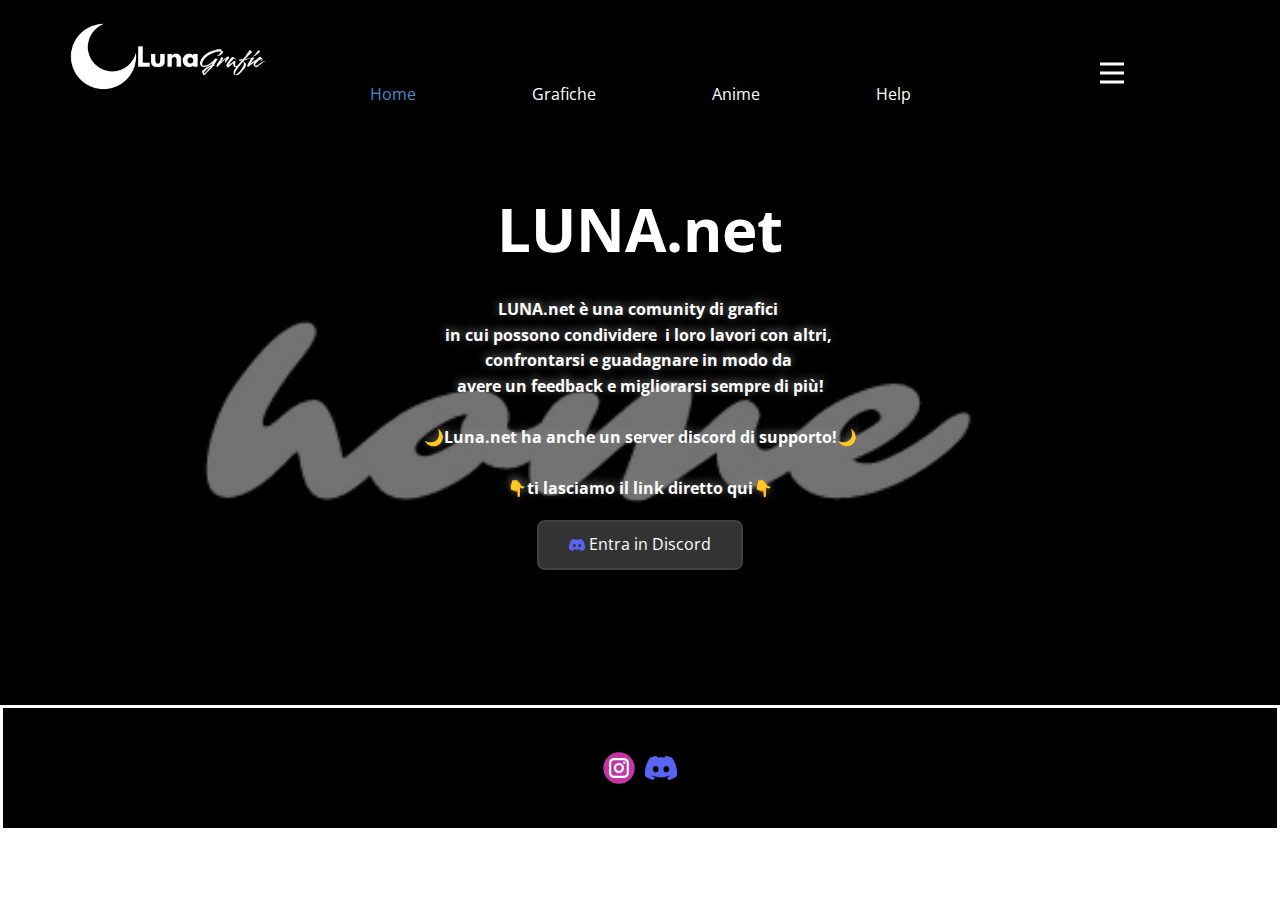
==== commit 0b2df3a2: "up" ====
--- a/index.html
+++ b/index.html
@@ -4,7 +4,8 @@
     <meta charset="utf-8">
     <meta name="keywords" content="">
     <meta name="description" content="">
-    <title>Home</title>
+    <title>🌙 Luna.net</title>
+ 
     <link rel="stylesheet" href="nicepage.css" media="screen">
 <link rel="stylesheet" href="Home.css" media="screen">
     <script class="u-script" type="text/javascript" src="jquery.js" "="" defer=""></script>
@@ -117,16 +118,6 @@
           </a>
         </div>
       </div></footer>
-    <section class="u-backlink u-clearfix u-grey-80">
-      <a class="u-link" href="https://nicepage.com/website-mockup" target="_blank">
-        <span>Website Mockup</span>
-      </a>
-      <p class="u-text">
-        <span>created with</span>
-      </p>
-      <a class="u-link" href="https://nicepage.com/html-website-builder" target="_blank">
-        <span>HTML Website Builder</span>
-      </a>. 
-    </section>
+
   
 </body></html>--- a/Home.css
+++ b/Home.css
@@ -4,13 +4,13 @@
 }
 
 .u-section-1 .u-sheet-1 {
-  min-height: 526px;
+  min-height: 559px;
 }
 
 .u-section-1 .u-text-1 {
   font-size: 3.75rem;
   font-weight: 700;
-  margin: 18px auto 0;
+  margin: 35px auto 0;
 }
 
 .u-section-1 .u-text-2 {
@@ -26,12 +26,12 @@
   border-style: solid;
   box-shadow: 2px 0 0 0 rgba(0,0,0,0);
   transition-duration: 0.5s;
-  margin: 18px auto 60px;
+  margin: 18px auto 76px;
 }
 
 @media (max-width: 1199px) {
   .u-section-1 .u-sheet-1 {
-    min-height: 440px;
+    min-height: 422px;
   }
 
   .u-section-1 .u-text-1 {
@@ -44,13 +44,13 @@
 
   .u-section-1 .u-btn-1 {
     margin-top: 0;
-    margin-bottom: 18px;
+    margin-bottom: 0;
   }
 }
 
 @media (max-width: 991px) {
   .u-section-1 .u-sheet-1 {
-    min-height: 337px;
+    min-height: 323px;
   }
 
   .u-section-1 .u-text-1 {
@@ -61,7 +61,7 @@
 
 @media (max-width: 767px) {
   .u-section-1 .u-sheet-1 {
-    min-height: 253px;
+    min-height: 242px;
   }
 
   .u-section-1 .u-text-1 {
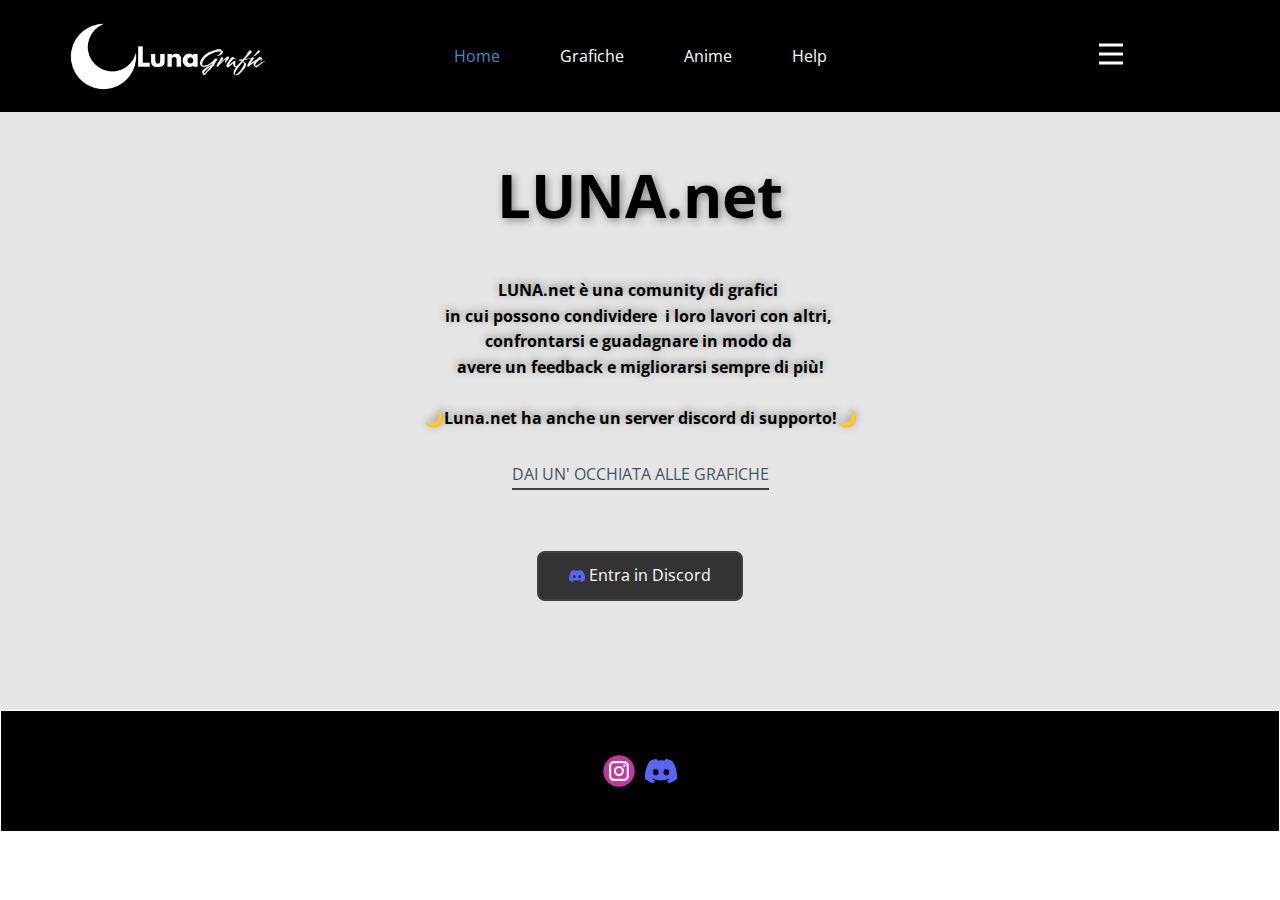
==== commit 9a237b5e: "nuovo" ====
--- a/index.html
+++ b/index.html
@@ -4,8 +4,10 @@
     <meta charset="utf-8">
     <meta name="keywords" content="">
     <meta name="description" content="">
-    <title>🌙 Luna.net</title>
- 
+    <title>Home</title>
+   
+    <link rel="icon" type="image/x-icon" href="images/Luna icon.png">
+
     <link rel="stylesheet" href="nicepage.css" media="screen">
 <link rel="stylesheet" href="Home.css" media="screen">
     <script class="u-script" type="text/javascript" src="jquery.js" "="" defer=""></script>
@@ -28,8 +30,8 @@
     <meta property="og:title" content="Home">
     <meta property="og:type" content="website">
   </head>
-  <body data-home-page="Home.html" data-home-page-title="Home" class="u-body u-xl-mode" data-lang="it"><header class="u-black u-clearfix u-header u-header" id="sec-e818"><div class="u-clearfix u-sheet u-valign-middle-md u-valign-middle-sm u-valign-middle-xs u-sheet-1">
-        <a href="https://nicepage.com" class="u-image u-logo u-image-1" data-image-width="2560" data-image-height="1440">
+  <body data-home-page="Home.html" data-home-page-title="Home" class="u-body u-xl-mode" data-lang="it"><header class="u-black u-clearfix u-header u-header" id="sec-e818"><div class="u-clearfix u-sheet u-valign-middle u-sheet-1">
+        <a href="https://nicepage.com" class="u-hidden-xs u-image u-logo u-image-1" data-image-width="2560" data-image-height="1440">
           <img src="images/template_2.png" class="u-logo-image u-logo-image-1">
         </a>
         <nav class="u-hidden-md u-hidden-sm u-hidden-xs u-menu u-menu-one-level u-offcanvas u-menu-1">
@@ -41,10 +43,10 @@
             </a>
           </div>
           <div class="u-custom-menu u-nav-container">
-            <ul class="u-nav u-unstyled u-nav-1"><li class="u-nav-item"><a class="u-button-style u-nav-link u-text-active-palette-1-base u-text-hover-palette-2-base" href="Home.html" style="padding: 10px 58px;">Home</a>
-</li><li class="u-nav-item"><a class="u-button-style u-nav-link u-text-active-palette-1-base u-text-hover-palette-2-base" href="Grafiche.html" style="padding: 10px 58px;">Grafiche</a>
-</li><li class="u-nav-item"><a class="u-button-style u-nav-link u-text-active-palette-1-base u-text-hover-palette-2-base" href="Anime.html" style="padding: 10px 58px;">Anime</a>
-</li><li class="u-nav-item"><a class="u-button-style u-nav-link u-text-active-palette-1-base u-text-hover-palette-2-base" href="Help.html" style="padding: 10px 58px;">Help</a>
+            <ul class="u-nav u-unstyled u-nav-1"><li class="u-nav-item"><a class="u-button-style u-nav-link u-text-active-palette-1-base u-text-hover-palette-2-base" href="Home.html" style="padding: 10px 30px;">Home</a>
+</li><li class="u-nav-item"><a class="u-button-style u-nav-link u-text-active-palette-1-base u-text-hover-palette-2-base" href="Grafiche.html" style="padding: 10px 30px;">Grafiche</a>
+</li><li class="u-nav-item"><a class="u-button-style u-nav-link u-text-active-palette-1-base u-text-hover-palette-2-base" href="Anime.html" style="padding: 10px 30px;">Anime</a>
+</li><li class="u-nav-item"><a class="u-button-style u-nav-link u-text-active-palette-1-base u-text-hover-palette-2-base" href="Help.html" style="padding: 10px 30px;">Help</a>
 </li></ul>
           </div>
           <div class="u-custom-menu u-nav-container-collapse">
@@ -92,22 +94,28 @@
             <div class="u-black u-menu-overlay u-opacity u-opacity-55"></div>
           </div>
         </nav>
+        <a href="https://nicepage.com/it/modelli-html" class="u-hidden-lg u-hidden-md u-hidden-sm u-hidden-xl u-image u-logo u-image-2" data-image-width="884" data-image-height="531">
+          <img src="images/lunasolo.jpg" class="u-logo-image u-logo-image-2">
+        </a>
       </div></header>
-    <section class="u-clearfix u-image u-shading u-section-1" id="sec-fcfa" data-image-width="550" data-image-height="846">
-      <div class="u-clearfix u-sheet u-valign-top-sm u-sheet-1">
-        <p class="u-text u-text-default u-text-white u-text-1">LUNA.net</p>
-        <p class="u-align-center u-text u-text-default u-text-white u-text-2">LUNA.net è una comunity di grafici&nbsp;<br>in cui possono condividere&nbsp; i loro lavori con altri,&nbsp;<br>confrontarsi e guadagnare in modo da&nbsp;<br>avere un feedback e migliorarsi sempre di più!<br>
+    <section class="u-clearfix u-grey-10 u-section-1" id="sec-fcfa">
+      <div class="u-clearfix u-sheet u-sheet-1">
+        <p class="u-text u-text-black u-text-default-lg u-text-default-md u-text-default-sm u-text-default-xl u-text-1">LUNA.net</p>
+        <p class="u-align-center u-text u-text-black u-text-default-lg u-text-default-md u-text-default-xl u-text-2">LUNA.net è una comunity di grafici&nbsp;<br>in cui possono condividere&nbsp; i loro lavori con altri,&nbsp;<br>confrontarsi e guadagnare in modo da&nbsp;<br>avere un feedback e migliorarsi sempre di più!<br>
           <br>🌙Luna.net ha anche un server discord di supporto!🌙<br>
-          <br>👇ti lasciamo il link diretto qui👇
+          <br>
+          <br>
+          <br>
         </p>
-        <a href="https://discord.gg/6d9ZTUPy2z" class="u-border-2 u-border-grey-75 u-btn u-btn-round u-button-style u-grey-80 u-hover-feature u-hover-grey-50 u-radius-8 u-btn-1"><span class="u-file-icon u-icon"><img src="images/5968756.png" alt=""></span>&nbsp;Entra in Discord
+        <a href="Grafiche.html" data-page-id="2642811" class="u-active-none u-border-2 u-border-grey-75 u-bottom-left-radius-0 u-bottom-right-radius-0 u-btn u-btn-rectangle u-button-style u-hover-none u-none u-radius-0 u-text-palette-1-dark-2 u-top-left-radius-0 u-top-right-radius-0 u-btn-1">DAI UN' OCCHIATA ALLE GRAFICHE</a>
+        <a href="https://nicepage.com/joomla-templates" class="u-border-2 u-border-grey-75 u-btn u-btn-round u-button-style u-grey-80 u-hover-feature u-hover-grey-50 u-radius-8 u-btn-2"><span class="u-file-icon u-icon"><img src="images/5968756.png" alt=""></span>&nbsp;Entra in Discord
         </a>
       </div>
       
     </section>
     
     
-    <footer class="u-black u-border-3 u-border-white u-clearfix u-footer" id="sec-3a91"><div class="u-clearfix u-sheet u-sheet-1">
+    <footer class="u-black u-border-1 u-border-white u-clearfix u-footer" id="sec-3a91"><div class="u-clearfix u-sheet u-sheet-1">
         <div class="u-align-left u-social-icons u-spacing-10 u-social-icons-1">
           <a class="u-social-url" title="instagram" target="_blank" href="https://instagram.com/_luna_net_"><span class="u-icon u-social-icon u-social-instagram u-icon-1"><svg class="u-svg-link" preserveAspectRatio="xMidYMin slice" viewBox="0 0 112 112" style=""><use xmlns:xlink="http://www.w3.org/1999/xlink" xlink:href="#svg-ed8d"></use></svg><svg class="u-svg-content" viewBox="0 0 112 112" x="0" y="0" id="svg-ed8d"><circle fill="currentColor" cx="56.1" cy="56.1" r="55"></circle><path fill="#FFFFFF" d="M55.9,38.2c-9.9,0-17.9,8-17.9,17.9C38,66,46,74,55.9,74c9.9,0,17.9-8,17.9-17.9C73.8,46.2,65.8,38.2,55.9,38.2
             z M55.9,66.4c-5.7,0-10.3-4.6-10.3-10.3c-0.1-5.7,4.6-10.3,10.3-10.3c5.7,0,10.3,4.6,10.3,10.3C66.2,61.8,61.6,66.4,55.9,66.4z"></path><path fill="#FFFFFF" d="M74.3,33.5c-2.3,0-4.2,1.9-4.2,4.2s1.9,4.2,4.2,4.2s4.2-1.9,4.2-4.2S76.6,33.5,74.3,33.5z"></path><path fill="#FFFFFF" d="M73.1,21.3H38.6c-9.7,0-17.5,7.9-17.5,17.5v34.5c0,9.7,7.9,17.6,17.5,17.6h34.5c9.7,0,17.5-7.9,17.5-17.5V38.8
--- a/nicepage.css
+++ b/nicepage.css
@@ -37875,7 +37875,7 @@
 }
 
 .u-header .u-sheet-1 {
-  min-height: 146px;
+  min-height: 112px;
 }
 
 .u-header .u-image-1 {
@@ -37890,7 +37890,7 @@
 }
 
 .u-header .u-menu-1 {
-  margin: -36px auto 0;
+  margin: -74px auto 0;
 }
 
 .u-header .u-nav-1 {
@@ -37903,7 +37903,7 @@
 }
 
 .u-header .u-menu-2 {
-  margin: -55px 86px 57px auto;
+  margin: -36px 87px 42px auto;
 }
 
 .u-header .u-sidenav-2 {
@@ -37915,41 +37915,67 @@
 .u-header .u-nav-4 {
   font-size: 1.25rem;
 }
+
+.u-header .u-image-2 {
+  width: 100px;
+  height: 60px;
+  margin: -44px auto -4px 0;
+}
+
+.u-header .u-logo-image-2 {
+  width: 100%;
+  height: 100%;
+}
 @media (max-width: 1199px) {
-  .u-header .u-sheet-1 {
-    min-height: 156px;
-  }
-
   .u-header .u-image-1 {
     width: 199px;
-  }
-
-  .u-header .u-menu-1 {
-    margin-top: -22px;
   }
 
   .u-header .u-menu-2 {
     width: auto;
-    margin-top: -38px;
-    margin-bottom: 36px;
+  }
+
+  .u-header .u-image-2 {
+    margin-top: -44px;
   }
 }
 @media (max-width: 991px) {
-  .u-header .u-sheet-1 {
-    min-height: 112px;
-  }
-
   .u-header .u-menu-1 {
     width: auto;
-    margin-top: -36px;
   }
 
   .u-header .u-menu-2 {
     margin-top: -68px;
-  }
-}
+    margin-bottom: 36px;
+  }
 
+  .u-header .u-image-2 {
+    margin-top: -44px;
+  }
+}
 
+@media (max-width: 575px) {
+  .u-header .u-sheet-1 {
+    min-height: 67px;
+  }
+
+  .u-header .u-image-1 {
+    width: 132px;
+    height: 74px;
+    margin-top: 19px;
+  }
+
+  .u-header .u-menu-2 {
+    margin-top: 4px;
+    margin-right: 19px;
+    margin-bottom: 0;
+  }
+
+  .u-header .u-image-2 {
+    margin-top: -49px;
+    margin-bottom: -13px;
+  }
+}
 .u-footer .u-sheet-1 {
   min-height: 120px;
 }
@@ -37992,9 +38018,13 @@
   }
 }
 @media (max-width: 575px) {
+  .u-footer .u-sheet-1 {
+    min-height: 58px;
+  }
+
   .u-footer .u-social-icons-1 {
-    margin-top: 33px;
-    margin-bottom: 55px;
+    margin-top: 13px;
+    margin-bottom: 15px;
   }
 }
 
--- a/Home.css
+++ b/Home.css
@@ -1,107 +1,119 @@
  .u-section-1 {
-  background-image: linear-gradient(0deg, rgba(0,0,0,0.55), rgba(0,0,0,0.55)), url("images/home.jpg");
-  background-position: 50% 50%;
+  background-image: none;
 }
 
 .u-section-1 .u-sheet-1 {
-  min-height: 559px;
+  min-height: 598px;
 }
 
 .u-section-1 .u-text-1 {
   font-size: 3.75rem;
   font-weight: 700;
+  text-shadow: 2px 2px 8px rgba(128,128,128,1);
   margin: 35px auto 0;
 }
 
 .u-section-1 .u-text-2 {
-  margin-left: auto;
-  margin-right: auto;
-  margin-bottom: 0;
   font-weight: 700;
   text-shadow: 0 -2px 8px rgba(128,128,128,1);
   font-size: 1rem;
+  margin: 35px auto 0;
 }
 
 .u-section-1 .u-btn-1 {
+  background-image: none;
+  border-style: none none solid;
+  margin: -46px auto 0;
+  padding: 0;
+}
+
+.u-section-1 .u-btn-2 {
   border-style: solid;
   box-shadow: 2px 0 0 0 rgba(0,0,0,0);
   transition-duration: 0.5s;
-  margin: 18px auto 76px;
+  margin: 61px auto 60px;
 }
 
 @media (max-width: 1199px) {
-  .u-section-1 .u-sheet-1 {
-    min-height: 422px;
+  .u-section-1 .u-text-2 {
+    font-size: 1.25rem;
+  }
+}
+
+@media (max-width: 991px) {
+  .u-section-1 .u-text-1 {
+    width: auto;
+    margin-top: 37px;
   }
 
+  .u-section-1 .u-btn-1 {
+    margin-top: -84px;
+  }
+
+  .u-section-1 .u-btn-2 {
+    margin-bottom: 51px;
+  }
+}
+
+@media (max-width: 767px) {
   .u-section-1 .u-text-1 {
     margin-top: 0;
   }
 
   .u-section-1 .u-text-2 {
-    font-size: 1.25rem;
+    width: auto;
+    margin-top: 33px;
+    margin-left: -28px;
+    margin-right: -28px;
   }
 
   .u-section-1 .u-btn-1 {
-    margin-top: 0;
-    margin-bottom: 0;
-  }
-}
-
-@media (max-width: 991px) {
-  .u-section-1 .u-sheet-1 {
-    min-height: 323px;
+    margin-top: -50px;
   }
 
-  .u-section-1 .u-text-1 {
-    width: auto;
-    margin-top: 37px;
-  }
-}
-
-@media (max-width: 767px) {
-  .u-section-1 .u-sheet-1 {
-    min-height: 242px;
-  }
-
-  .u-section-1 .u-text-1 {
-    margin-top: 0;
+  .u-section-1 .u-btn-2 {
+    margin-bottom: 56px;
   }
 }
 
 @media (max-width: 575px) {
-   .u-section-1 {
-    background-position: 0% 100%;
-    background-size: 105%;
+  .u-section-1 .u-sheet-1 {
+    min-height: 599px;
   }
 
-  .u-section-1 .u-sheet-1 {
-    min-height: 512px;
+  .u-section-1 .u-text-1 {
+    margin-top: 29px;
+    margin-left: 26px;
+    margin-right: 26px;
   }
 
   .u-section-1 .u-text-2 {
     font-size: 0.875rem;
-    width: auto;
-    margin-top: 26px;
+    margin-top: 47px;
     margin-left: 0;
     margin-right: 0;
   }
 
   .u-section-1 .u-btn-1 {
-    margin-top: 45px;
+    margin-top: -28px;
+  }
+
+  .u-section-1 .u-btn-2 {
+    margin-top: 56px;
+    margin-bottom: 60px;
   }
 }
 
-.u-section-1 .u-btn-1,
-.u-section-1 .u-btn-1:before,
-.u-section-1 .u-btn-1 > .u-container-layout:before {
+.u-section-1 .u-btn-2,
+.u-section-1 .u-btn-2:before,
+.u-section-1 .u-btn-2 > .u-container-layout:before {
   transition-property: fill, color, background-color, stroke-width, border-style, border-width, border-top-width, border-left-width, border-right-width, border-bottom-width, custom-border, borders, box-shadow, text-shadow, opacity, border-radius, stroke, border-color, font-size, font-style, font-weight, text-decoration, letter-spacing, transform, background-image, background-size, background-position;
 }
 
-.u-section-1 .u-btn-1.u-btn-1.u-btn-1:hover {
+.u-section-1 .u-btn-2.u-btn-2.u-btn-2:hover {
   box-shadow: 2px 2px 8px 0 rgba(128,128,128,1) !important;
 }
 
-.u-section-1 .u-btn-1.u-btn-1.u-btn-1.hover {
+.u-section-1 .u-btn-2.u-btn-2.u-btn-2.hover {
   box-shadow: 2px 2px 8px 0 rgba(128,128,128,1) !important;
 }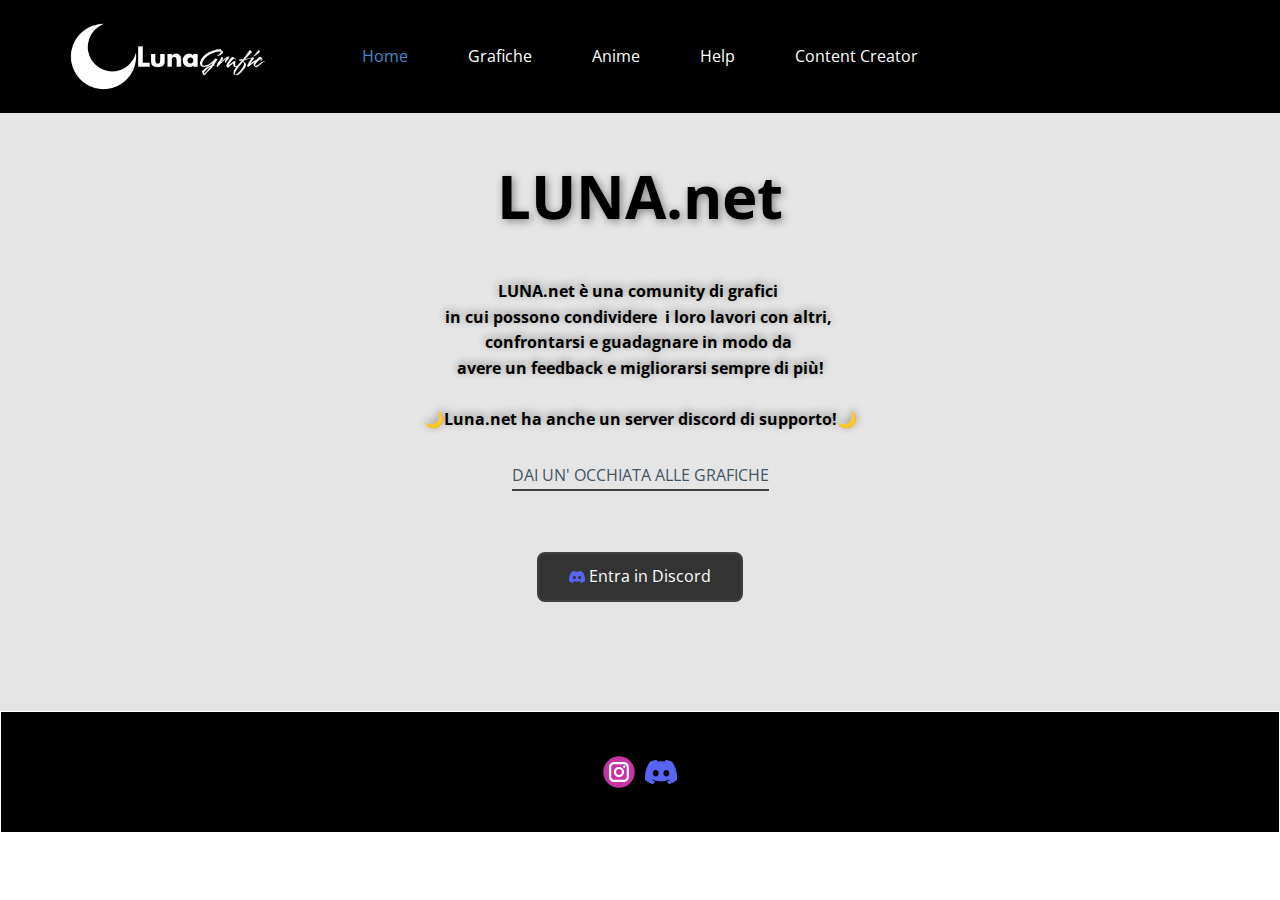
==== commit df5396bd: "fd" ====
--- a/index.html
+++ b/index.html
@@ -5,9 +5,6 @@
     <meta name="keywords" content="">
     <meta name="description" content="">
     <title>Home</title>
-   
-    <link rel="icon" type="image/x-icon" href="images/Luna icon.png">
-
     <link rel="stylesheet" href="nicepage.css" media="screen">
 <link rel="stylesheet" href="Home.css" media="screen">
     <script class="u-script" type="text/javascript" src="jquery.js" "="" defer=""></script>
@@ -30,8 +27,8 @@
     <meta property="og:title" content="Home">
     <meta property="og:type" content="website">
   </head>
-  <body data-home-page="Home.html" data-home-page-title="Home" class="u-body u-xl-mode" data-lang="it"><header class="u-black u-clearfix u-header u-header" id="sec-e818"><div class="u-clearfix u-sheet u-valign-middle u-sheet-1">
-        <a href="https://nicepage.com" class="u-hidden-xs u-image u-logo u-image-1" data-image-width="2560" data-image-height="1440">
+  <body data-home-page="Home.html" data-home-page-title="Home" class="u-body u-xl-mode" data-lang="it"><header class="u-black u-clearfix u-header u-header" id="sec-e818"><div class="u-clearfix u-sheet u-valign-middle-lg u-valign-middle-md u-sheet-1">
+        <a href="Home.html" data-page-id="2642788" class="u-hidden-xs u-image u-logo u-image-1" data-image-width="2560" data-image-height="1440" title="Home">
           <img src="images/template_2.png" class="u-logo-image u-logo-image-1">
         </a>
         <nav class="u-hidden-md u-hidden-sm u-hidden-xs u-menu u-menu-one-level u-offcanvas u-menu-1">
@@ -47,6 +44,7 @@
 </li><li class="u-nav-item"><a class="u-button-style u-nav-link u-text-active-palette-1-base u-text-hover-palette-2-base" href="Grafiche.html" style="padding: 10px 30px;">Grafiche</a>
 </li><li class="u-nav-item"><a class="u-button-style u-nav-link u-text-active-palette-1-base u-text-hover-palette-2-base" href="Anime.html" style="padding: 10px 30px;">Anime</a>
 </li><li class="u-nav-item"><a class="u-button-style u-nav-link u-text-active-palette-1-base u-text-hover-palette-2-base" href="Help.html" style="padding: 10px 30px;">Help</a>
+</li><li class="u-nav-item"><a class="u-button-style u-nav-link u-text-active-palette-1-base u-text-hover-palette-2-base" href="Content-Creator.html" style="padding: 10px 30px;">Content Creator</a>
 </li></ul>
           </div>
           <div class="u-custom-menu u-nav-container-collapse">
@@ -57,46 +55,47 @@
 </li><li class="u-nav-item"><a class="u-button-style u-nav-link" href="Grafiche.html">Grafiche</a>
 </li><li class="u-nav-item"><a class="u-button-style u-nav-link" href="Anime.html">Anime</a>
 </li><li class="u-nav-item"><a class="u-button-style u-nav-link" href="Help.html">Help</a>
+</li><li class="u-nav-item"><a class="u-button-style u-nav-link" href="Content-Creator.html">Content Creator</a>
 </li></ul>
               </div>
             </div>
             <div class="u-black u-menu-overlay u-opacity u-opacity-70"></div>
           </div>
         </nav>
-        <nav class="u-menu u-menu-hamburger u-offcanvas u-menu-2" data-responsive-from="XL" data-position="Menu" data-submenu-level="on-click">
+        <a href="Home.html" data-page-id="2642788" class="u-hidden-lg u-hidden-md u-hidden-sm u-hidden-xl u-image u-logo u-image-2" data-image-width="884" data-image-height="531" title="Home">
+          <img src="images/lunasolo.jpg" class="u-logo-image u-logo-image-2">
+        </a>
+        <nav class="u-dropdown-icon u-hidden-lg u-hidden-xl u-menu u-menu-dropdown u-offcanvas u-menu-2">
           <div class="menu-collapse">
-            <a class="u-button-style u-nav-link" href="#">
-              <svg class="u-svg-link" viewBox="0 0 24 24"><use xmlns:xlink="http://www.w3.org/1999/xlink" xlink:href="#svg-94c7"></use></svg>
-              <svg class="u-svg-content" version="1.1" id="svg-94c7" viewBox="0 0 16 16" x="0px" y="0px" xmlns:xlink="http://www.w3.org/1999/xlink" xmlns="http://www.w3.org/2000/svg"><g><rect y="1" width="16" height="2"></rect><rect y="7" width="16" height="2"></rect><rect y="13" width="16" height="2"></rect>
+            <a class="u-button-style u-nav-link" href="#" style="padding: 4px 8px; font-size: calc(1em + 8px);">
+              <svg class="u-svg-link" viewBox="0 0 24 24"><use xmlns:xlink="http://www.w3.org/1999/xlink" xlink:href="#svg-655d"></use></svg>
+              <svg class="u-svg-content" version="1.1" id="svg-655d" viewBox="0 0 16 16" x="0px" y="0px" xmlns:xlink="http://www.w3.org/1999/xlink" xmlns="http://www.w3.org/2000/svg"><g><rect y="1" width="16" height="2"></rect><rect y="7" width="16" height="2"></rect><rect y="13" width="16" height="2"></rect>
 </g></svg>
             </a>
           </div>
-          <div class="u-custom-menu u-nav-container">
-            <ul class="u-nav u-unstyled"><li class="u-nav-item"><a class="u-button-style u-nav-link" href="Home.html">Home</a>
+          <div class="u-nav-container">
+            <ul class="u-nav u-unstyled"><li class="u-nav-item"><a class="u-button-style u-nav-link" href="Grafiche.html">Grafiche</a>
+</li><li class="u-nav-item"><a class="u-button-style u-nav-link" href="Content-Creator.html">Content Creator</a>
+</li><li class="u-nav-item"><a class="u-button-style u-nav-link" href="Anime.html">Anime</a>
+</li><li class="u-nav-item"><a class="u-button-style u-nav-link" href="Home.html">Home</a>
 </li><li class="u-nav-item"><a class="u-button-style u-nav-link" href="Help.html">Help</a>
-</li><li class="u-nav-item"><a class="u-button-style u-nav-link" href="Grafiche.html">Grafiche</a>
-</li><li class="u-nav-item"><a class="u-button-style u-nav-link" href="Anime.html">Anime</a>
-</li><li class="u-nav-item"><a class="u-button-style u-nav-link" href="Content-Creator.html">Content Creator</a>
 </li></ul>
           </div>
-          <div class="u-custom-menu u-nav-container-collapse">
-            <div class="u-black u-border-3 u-border-grey-30 u-container-style u-inner-container-layout u-sidenav u-sidenav-2" data-offcanvas-width="244">
+          <div class="u-nav-container-collapse">
+            <div class="u-black u-container-style u-inner-container-layout u-opacity u-opacity-70 u-sidenav u-sidenav-2" data-offcanvas-width="322">
               <div class="u-inner-container-layout u-sidenav-overflow">
-                <div class="u-menu-close"></div>
-                <ul class="u-align-center u-nav u-popupmenu-items u-text-active-grey-15 u-text-hover-grey-25 u-text-white u-unstyled u-nav-4"><li class="u-nav-item"><a class="u-button-style u-nav-link" href="Home.html">Home</a>
+                <div class="u-menu-close u-menu-close-2"></div>
+                <ul class="u-align-center u-nav u-popupmenu-items u-spacing-6 u-unstyled u-nav-4"><li class="u-nav-item"><a class="u-button-style u-nav-link" href="Grafiche.html">Grafiche</a>
+</li><li class="u-nav-item"><a class="u-button-style u-nav-link" href="Content-Creator.html">Content Creator</a>
+</li><li class="u-nav-item"><a class="u-button-style u-nav-link" href="Anime.html">Anime</a>
+</li><li class="u-nav-item"><a class="u-button-style u-nav-link" href="Home.html">Home</a>
 </li><li class="u-nav-item"><a class="u-button-style u-nav-link" href="Help.html">Help</a>
-</li><li class="u-nav-item"><a class="u-button-style u-nav-link" href="Grafiche.html">Grafiche</a>
-</li><li class="u-nav-item"><a class="u-button-style u-nav-link" href="Anime.html">Anime</a>
-</li><li class="u-nav-item"><a class="u-button-style u-nav-link" href="Content-Creator.html">Content Creator</a>
 </li></ul>
               </div>
             </div>
-            <div class="u-black u-menu-overlay u-opacity u-opacity-55"></div>
+            <div class="u-black u-menu-overlay u-opacity u-opacity-70"></div>
           </div>
         </nav>
-        <a href="https://nicepage.com/it/modelli-html" class="u-hidden-lg u-hidden-md u-hidden-sm u-hidden-xl u-image u-logo u-image-2" data-image-width="884" data-image-height="531">
-          <img src="images/lunasolo.jpg" class="u-logo-image u-logo-image-2">
-        </a>
       </div></header>
     <section class="u-clearfix u-grey-10 u-section-1" id="sec-fcfa">
       <div class="u-clearfix u-sheet u-sheet-1">
@@ -117,7 +116,7 @@
     
     <footer class="u-black u-border-1 u-border-white u-clearfix u-footer" id="sec-3a91"><div class="u-clearfix u-sheet u-sheet-1">
         <div class="u-align-left u-social-icons u-spacing-10 u-social-icons-1">
-          <a class="u-social-url" title="instagram" target="_blank" href="https://instagram.com/_luna_net_"><span class="u-icon u-social-icon u-social-instagram u-icon-1"><svg class="u-svg-link" preserveAspectRatio="xMidYMin slice" viewBox="0 0 112 112" style=""><use xmlns:xlink="http://www.w3.org/1999/xlink" xlink:href="#svg-ed8d"></use></svg><svg class="u-svg-content" viewBox="0 0 112 112" x="0" y="0" id="svg-ed8d"><circle fill="currentColor" cx="56.1" cy="56.1" r="55"></circle><path fill="#FFFFFF" d="M55.9,38.2c-9.9,0-17.9,8-17.9,17.9C38,66,46,74,55.9,74c9.9,0,17.9-8,17.9-17.9C73.8,46.2,65.8,38.2,55.9,38.2
+          <a class="u-social-url" title="instagram" target="_blank" href="https://instagram.com/_luna.net__"><span class="u-icon u-social-icon u-social-instagram u-icon-1"><svg class="u-svg-link" preserveAspectRatio="xMidYMin slice" viewBox="0 0 112 112" style=""><use xmlns:xlink="http://www.w3.org/1999/xlink" xlink:href="#svg-ed8d"></use></svg><svg class="u-svg-content" viewBox="0 0 112 112" x="0" y="0" id="svg-ed8d"><circle fill="currentColor" cx="56.1" cy="56.1" r="55"></circle><path fill="#FFFFFF" d="M55.9,38.2c-9.9,0-17.9,8-17.9,17.9C38,66,46,74,55.9,74c9.9,0,17.9-8,17.9-17.9C73.8,46.2,65.8,38.2,55.9,38.2
             z M55.9,66.4c-5.7,0-10.3-4.6-10.3-10.3c-0.1-5.7,4.6-10.3,10.3-10.3c5.7,0,10.3,4.6,10.3,10.3C66.2,61.8,61.6,66.4,55.9,66.4z"></path><path fill="#FFFFFF" d="M74.3,33.5c-2.3,0-4.2,1.9-4.2,4.2s1.9,4.2,4.2,4.2s4.2-1.9,4.2-4.2S76.6,33.5,74.3,33.5z"></path><path fill="#FFFFFF" d="M73.1,21.3H38.6c-9.7,0-17.5,7.9-17.5,17.5v34.5c0,9.7,7.9,17.6,17.5,17.6h34.5c9.7,0,17.5-7.9,17.5-17.5V38.8
             C90.6,29.1,82.7,21.3,73.1,21.3z M83,73.3c0,5.5-4.5,9.9-9.9,9.9H38.6c-5.5,0-9.9-4.5-9.9-9.9V38.8c0-5.5,4.5-9.9,9.9-9.9h34.5
             c5.5,0,9.9,4.5,9.9,9.9V73.3z"></path></svg></span>
--- a/nicepage.css
+++ b/nicepage.css
@@ -37875,7 +37875,7 @@
 }
 
 .u-header .u-sheet-1 {
-  min-height: 112px;
+  min-height: 113px;
 }
 
 .u-header .u-image-1 {
@@ -37890,7 +37890,7 @@
 }
 
 .u-header .u-menu-1 {
-  margin: -74px auto 0;
+  margin: -74px auto 38px;
 }
 
 .u-header .u-nav-1 {
@@ -37899,20 +37899,6 @@
 }
 
 .u-header .u-nav-2 {
-  font-size: 1.25rem;
-}
-
-.u-header .u-menu-2 {
-  margin: -36px 87px 42px auto;
-}
-
-.u-header .u-sidenav-2 {
-  width: 244px;
-  margin-right: 0;
-  margin-left: 0;
-}
-
-.u-header .u-nav-4 {
   font-size: 1.25rem;
 }
 
@@ -37926,34 +37912,83 @@
   width: 100%;
   height: 100%;
 }
+
+.u-header .u-menu-2 {
+  margin: -46px 0 15px auto;
+}
+
+.u-header .u-sidenav-2 {
+  width: 444px;
+  margin-right: 0;
+  margin-left: 0;
+}
+
+.u-header .u-menu-close-2 {
+  width: 22px;
+  height: 28px;
+  margin: 309px 84px 0 auto;
+}
+
+.u-header .u-nav-4 {
+  font-size: 1.25rem;
+  text-shadow: 2px -2px 8px rgba(128,128,128,1);
+}
 @media (max-width: 1199px) {
+  .u-header .u-sheet-1 {
+    min-height: 112px;
+  }
+
   .u-header .u-image-1 {
     width: 199px;
+  }
+
+  .u-header .u-menu-1 {
+    width: auto;
+    margin-right: 108px;
+  }
+
+  .u-header .u-image-2 {
+    margin-top: -44px;
   }
 
   .u-header .u-menu-2 {
     width: auto;
-  }
-
-  .u-header .u-image-2 {
-    margin-top: -44px;
+    margin-top: -46px;
   }
 }
 @media (max-width: 991px) {
   .u-header .u-menu-1 {
-    width: auto;
+    margin-right: 108px;
   }
 
   .u-header .u-menu-2 {
-    margin-top: -68px;
-    margin-bottom: 36px;
+    margin-right: 85px;
+  }
+}
+@media (max-width: 767px) {
+  .u-header .u-sheet-1 {
+    min-height: 113px;
   }
 
-  .u-header .u-image-2 {
-    margin-top: -44px;
-  }
-}
+  .u-header .u-menu-2 {
+    margin-top: -71px;
+    margin-right: 81px;
+    margin-bottom: 41px;
+  }
 
+  .u-header .u-sidenav-2 {
+    width: 322px;
+  }
+
+  .u-header .u-menu-close-2 {
+    margin-top: 339px;
+    margin-right: 84px;
+  }
+
+  .u-header .u-nav-4 {
+    margin: -252px 20px 0 auto;
+  }
+}
 @media (max-width: 575px) {
   .u-header .u-sheet-1 {
     min-height: 67px;
@@ -37962,18 +37997,31 @@
   .u-header .u-image-1 {
     width: 132px;
     height: 74px;
-    margin-top: 19px;
+  }
+
+  .u-header .u-image-2 {
+    margin-top: 5px;
+    margin-bottom: 0;
   }
 
   .u-header .u-menu-2 {
-    margin-top: 4px;
-    margin-right: 19px;
-    margin-bottom: 0;
+    margin-top: -48px;
+    margin-right: 13px;
+    margin-bottom: 18px;
   }
 
-  .u-header .u-image-2 {
-    margin-top: -49px;
-    margin-bottom: -13px;
+  .u-header .u-sidenav-2 {
+    width: 406px;
+  }
+
+  .u-header .u-menu-close-2 {
+    margin-top: 292px;
+    margin-right: 93px;
+  }
+
+  .u-header .u-nav-4 {
+    margin-top: -250px;
+    margin-right: 29px;
   }
 }
 .u-footer .u-sheet-1 {
